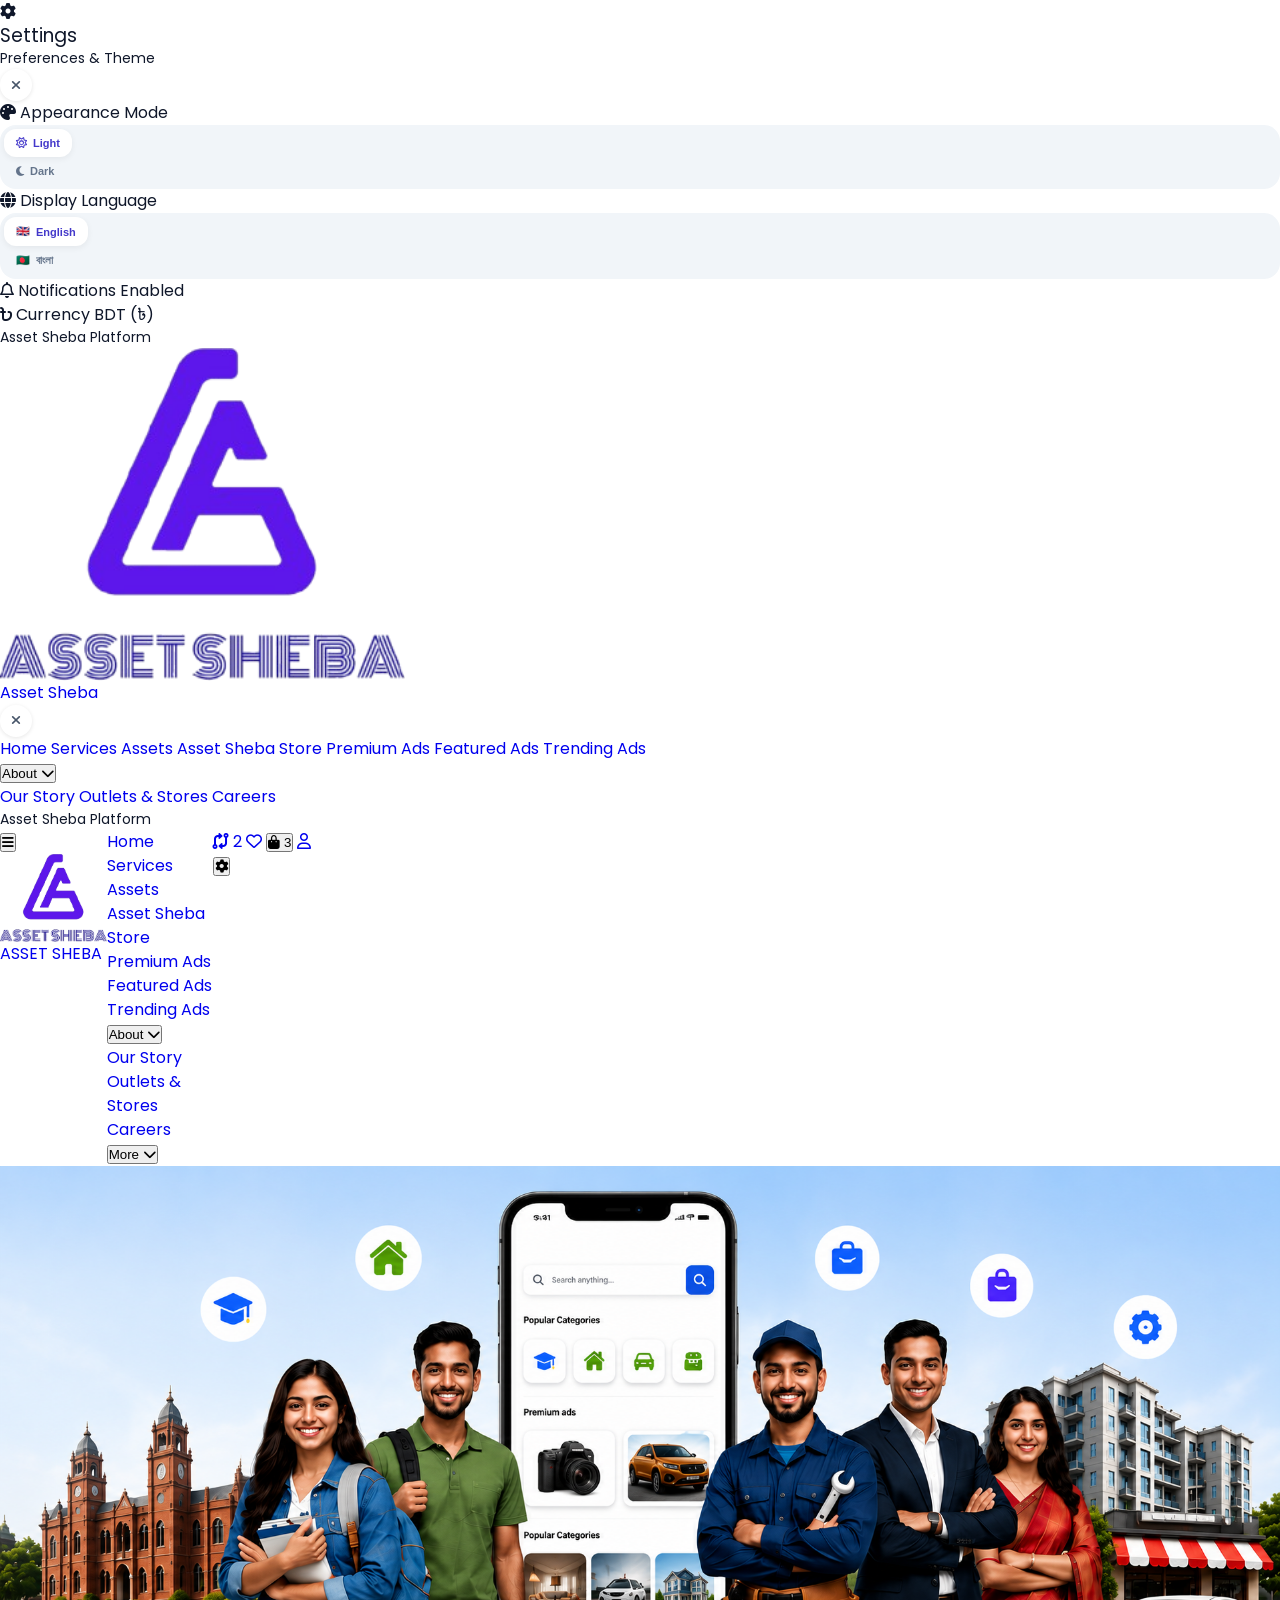
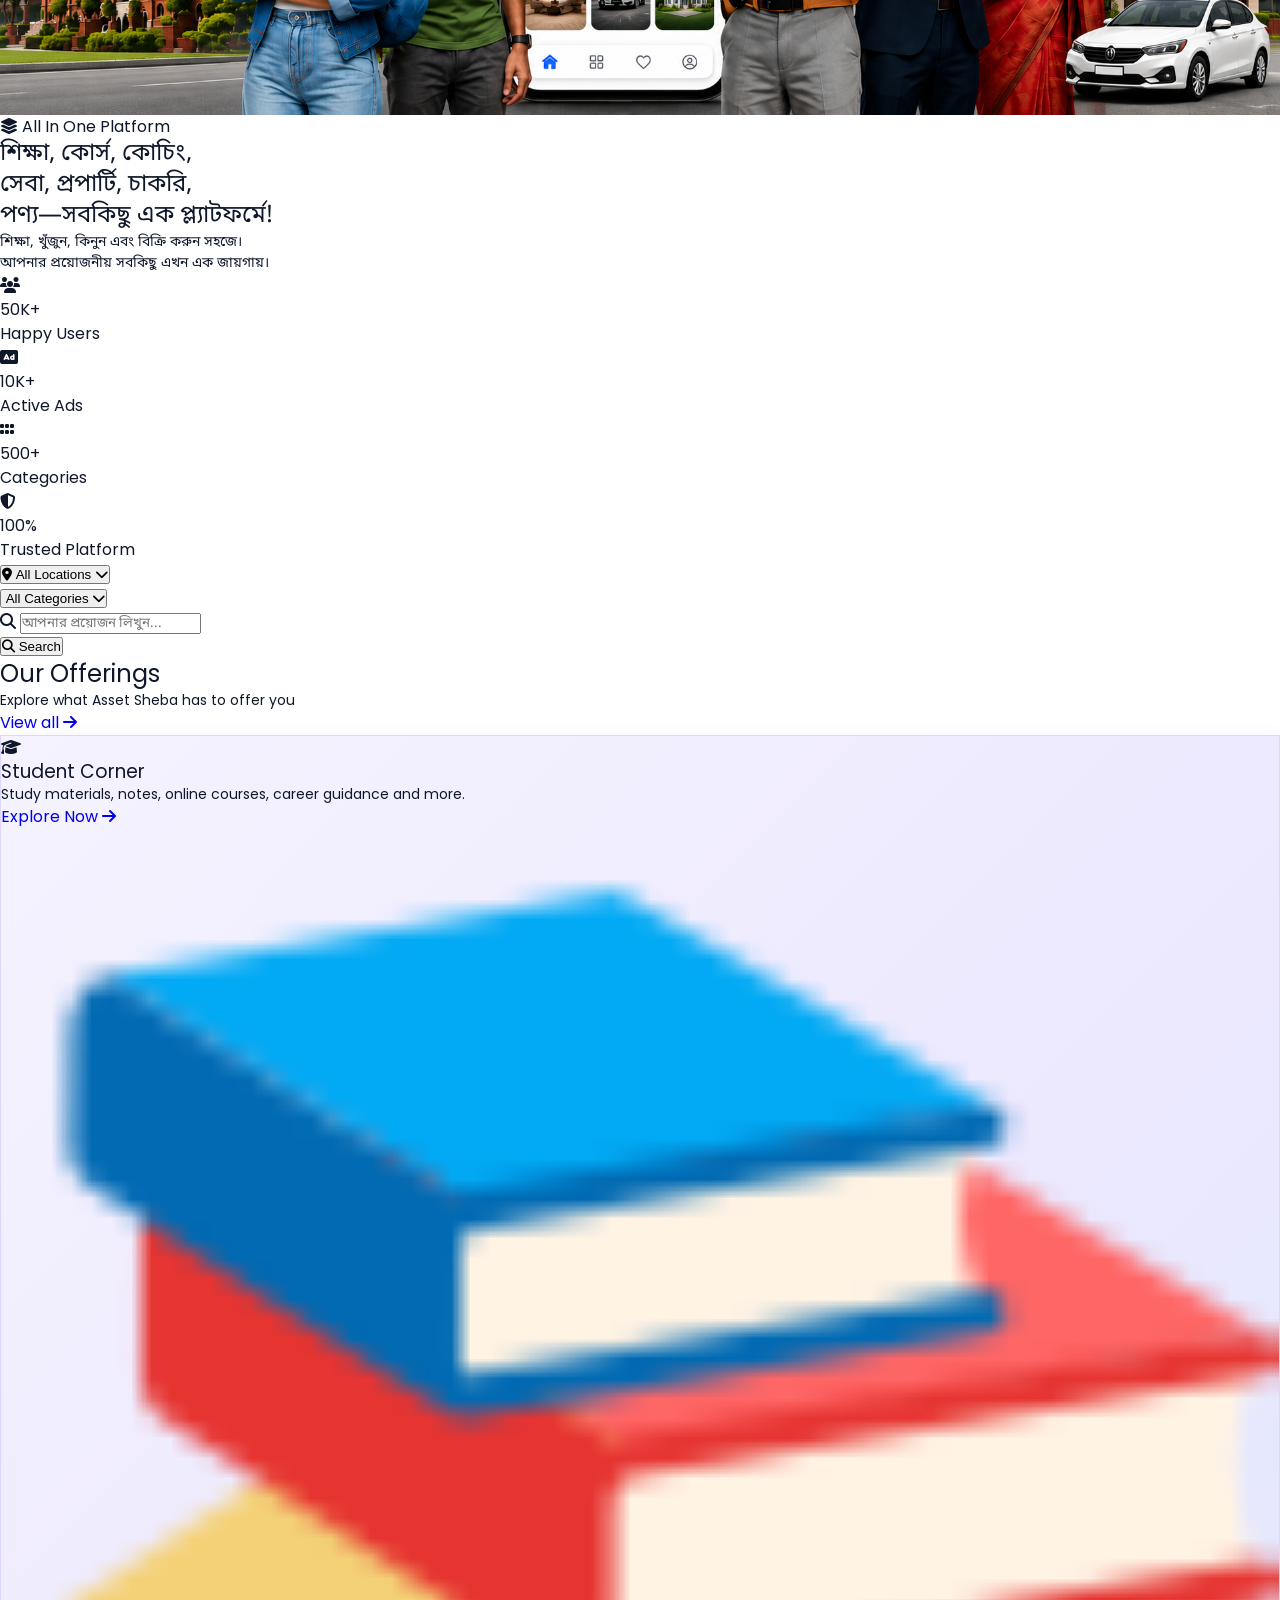
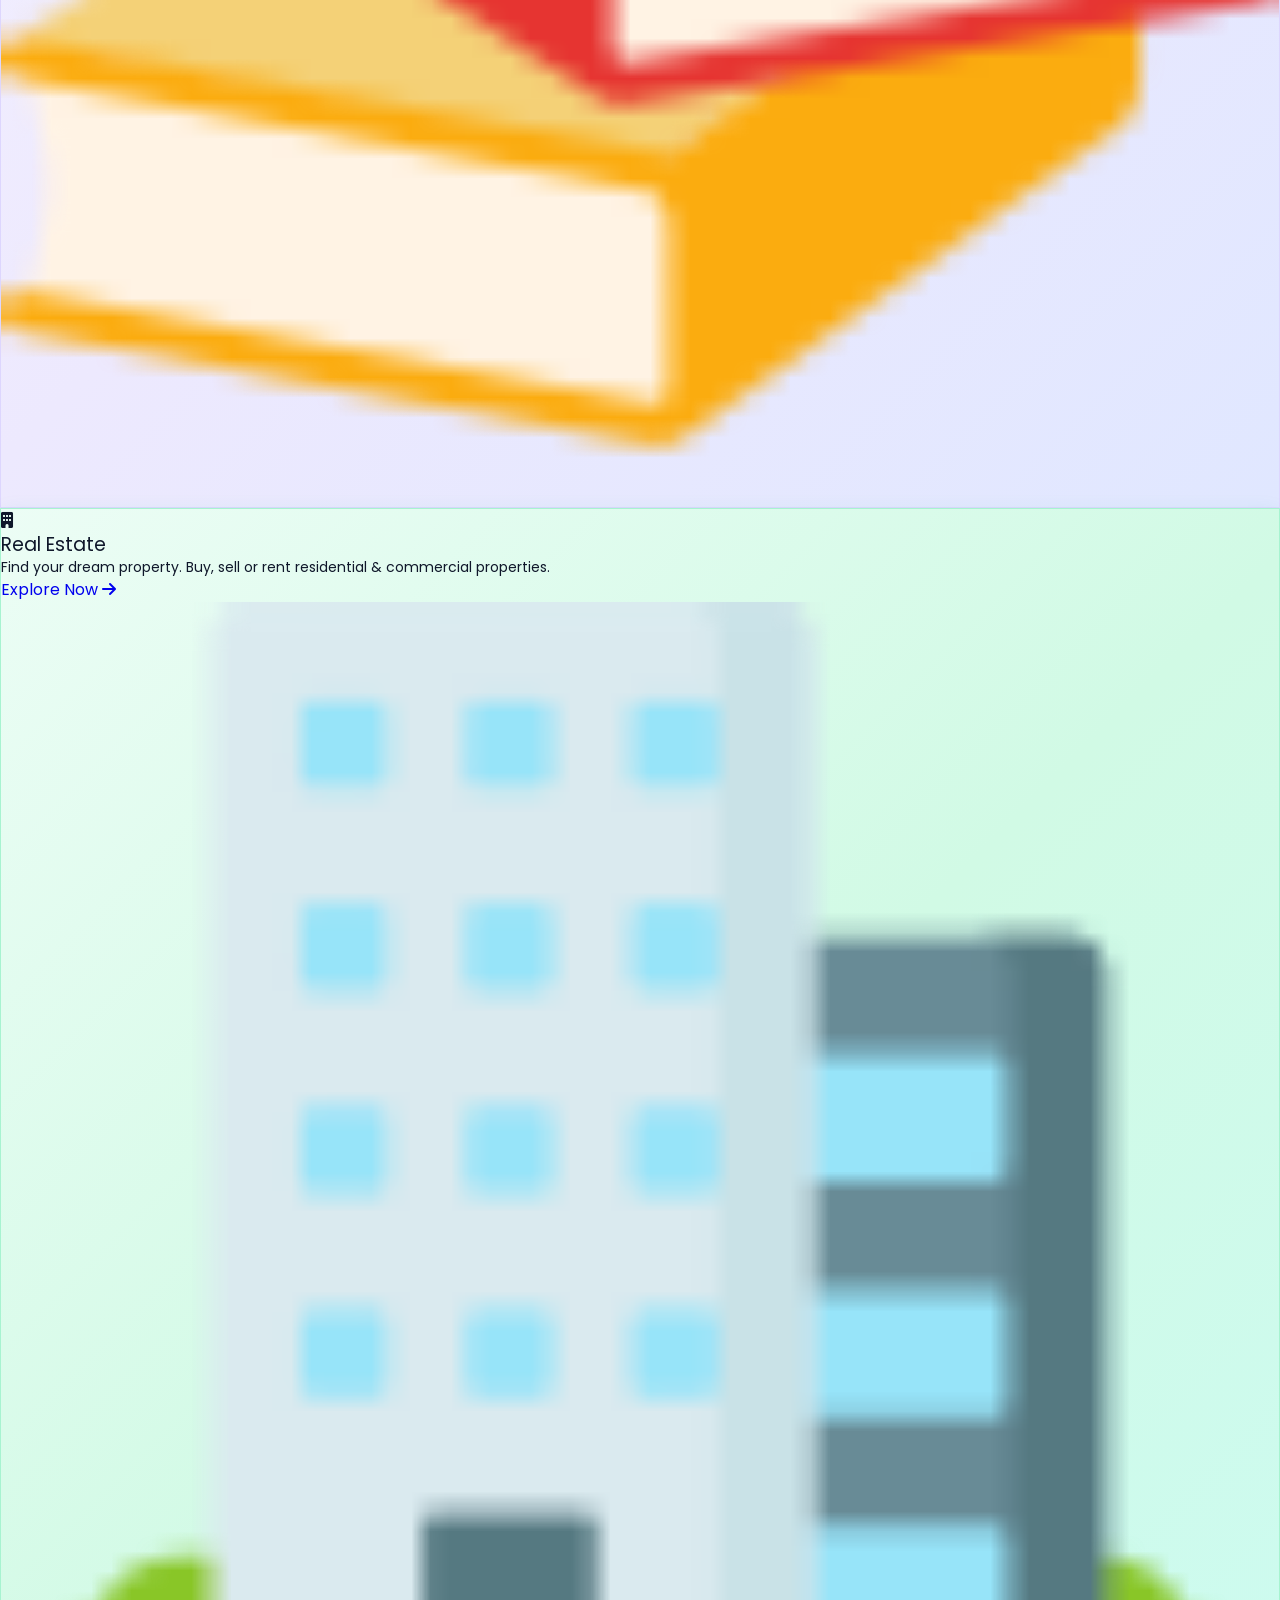
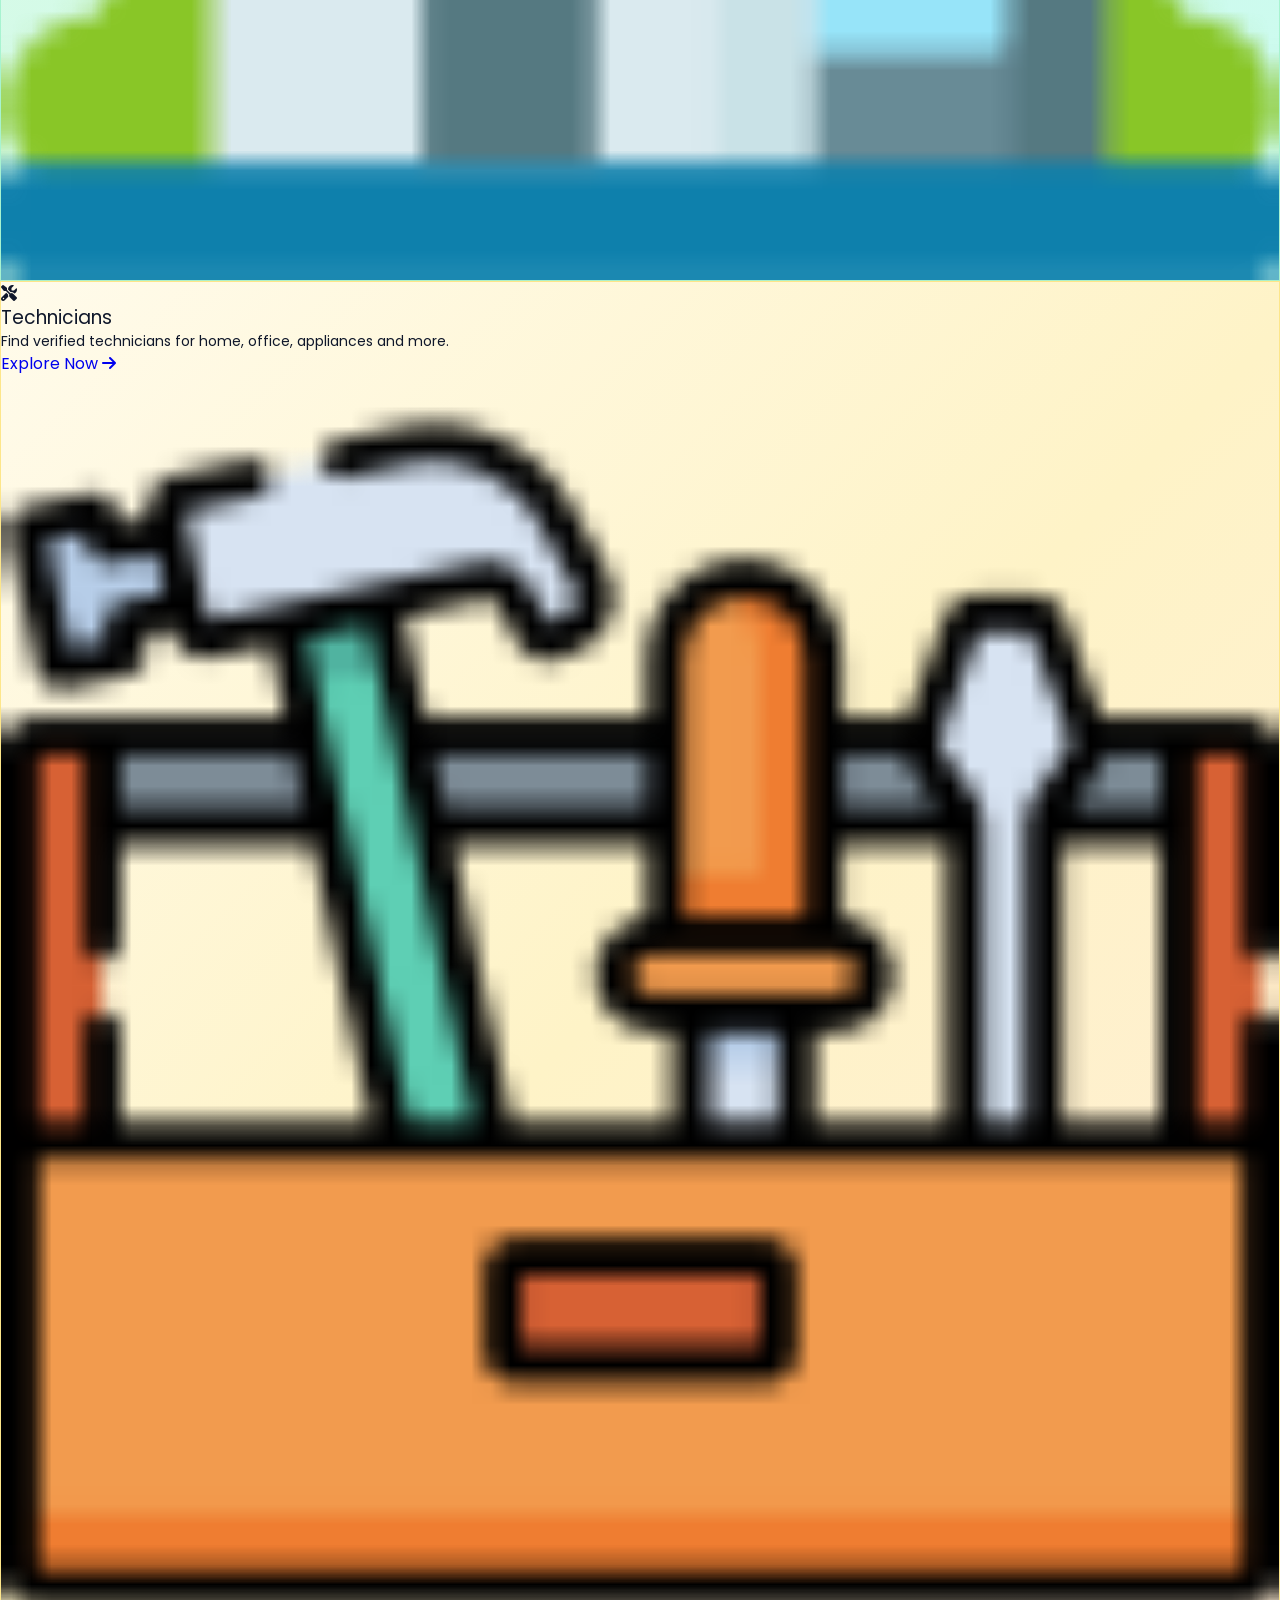
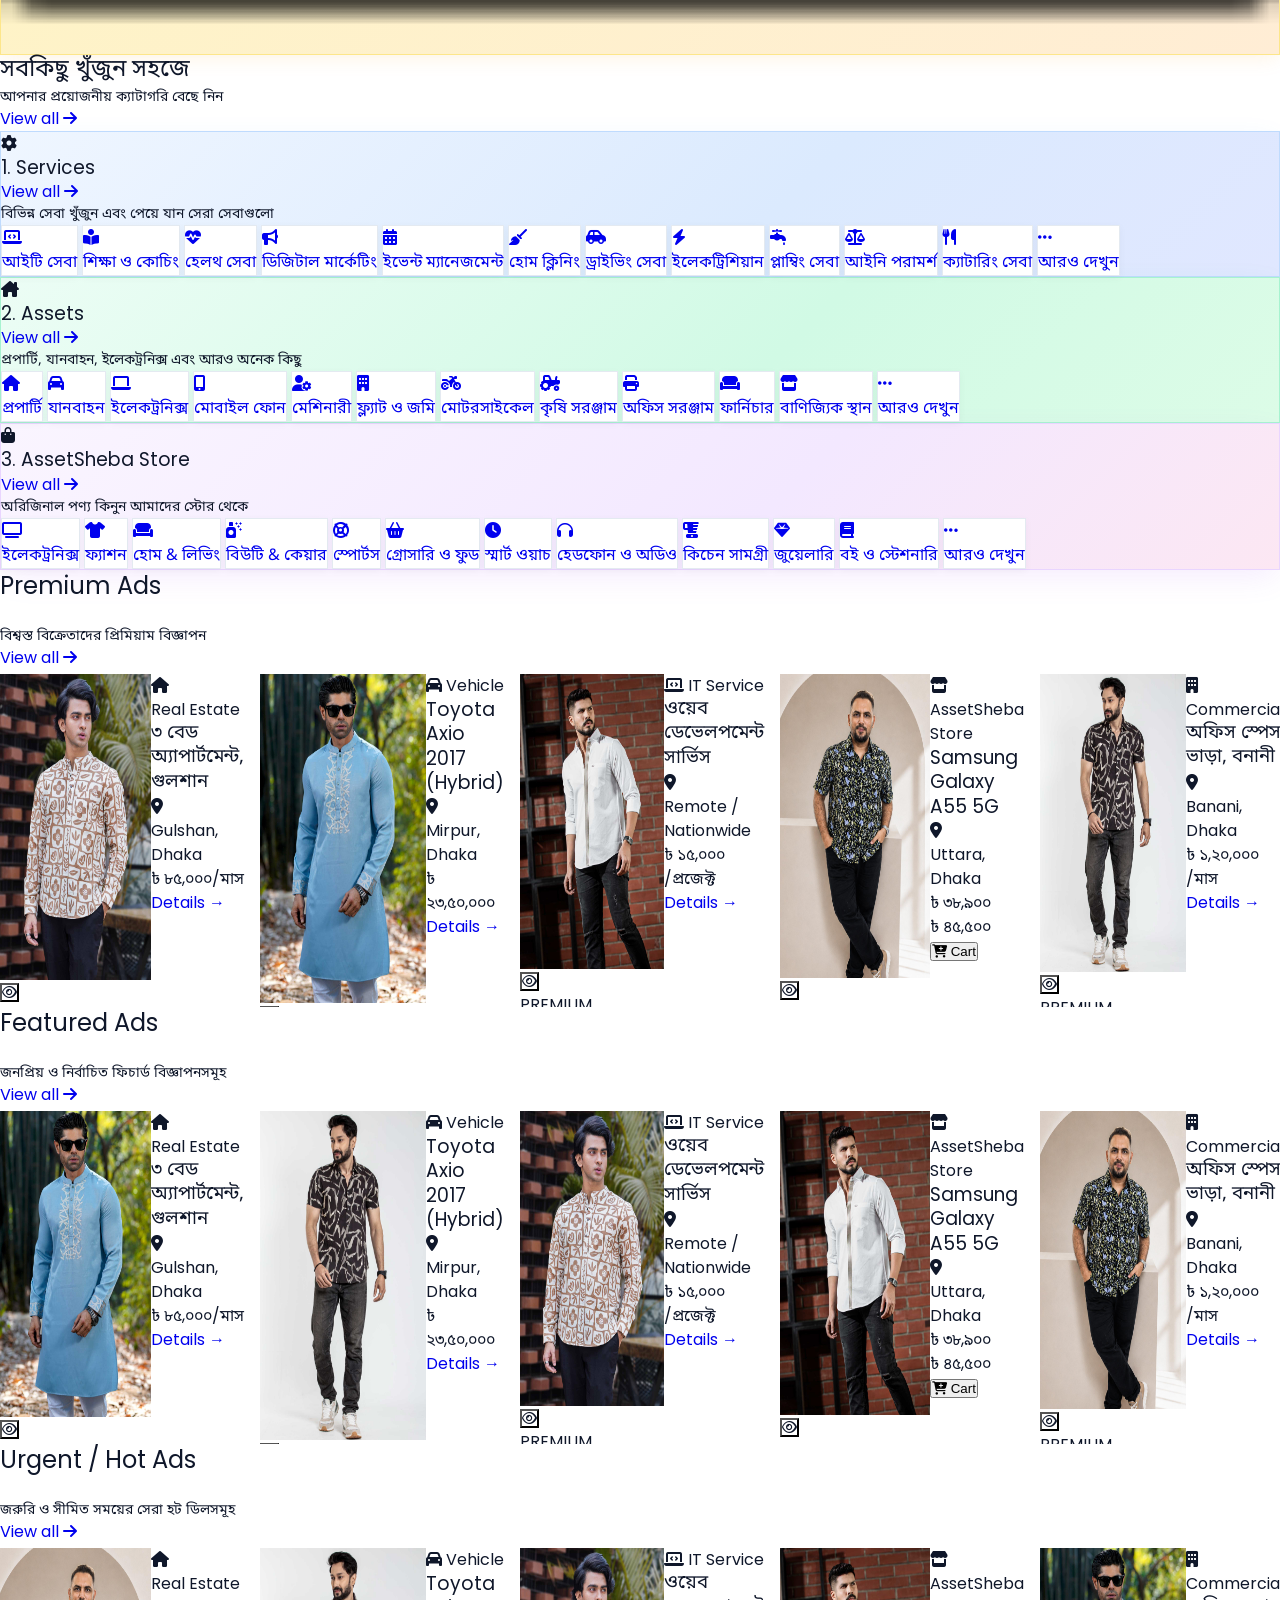
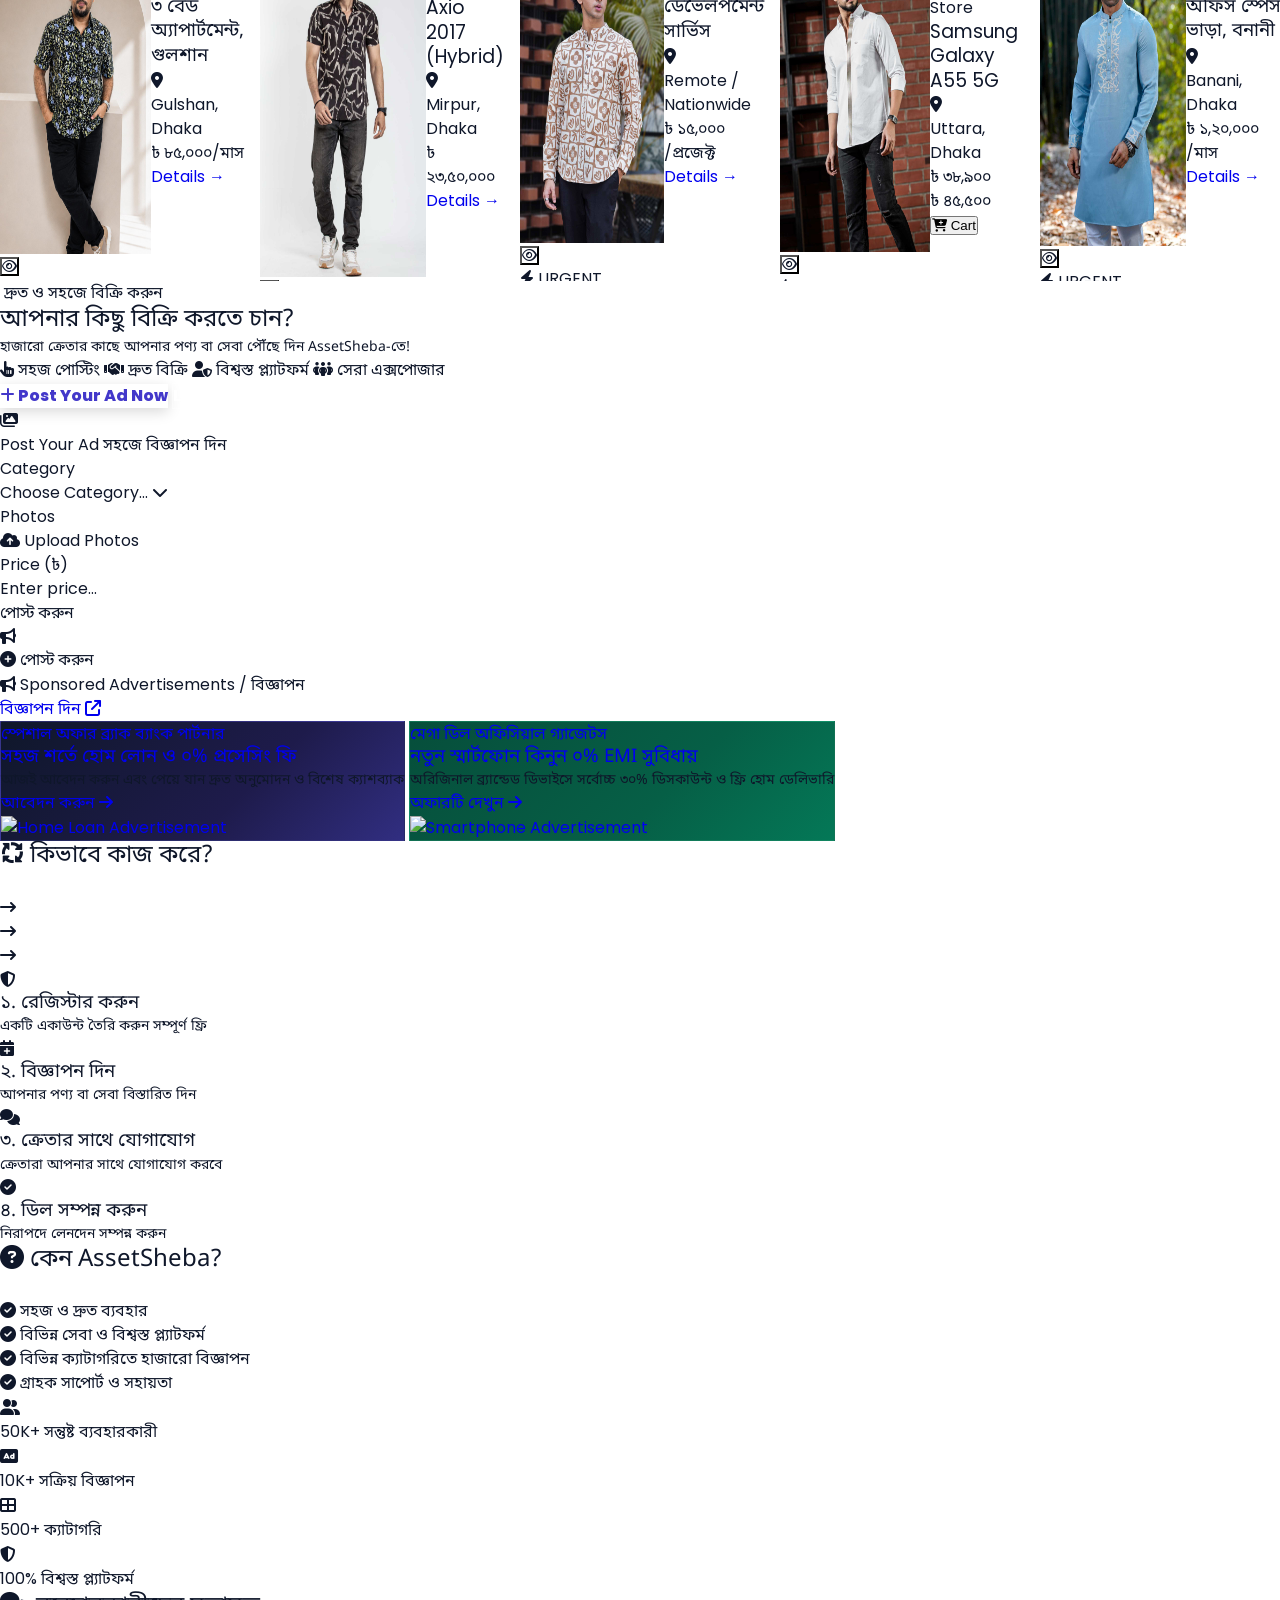
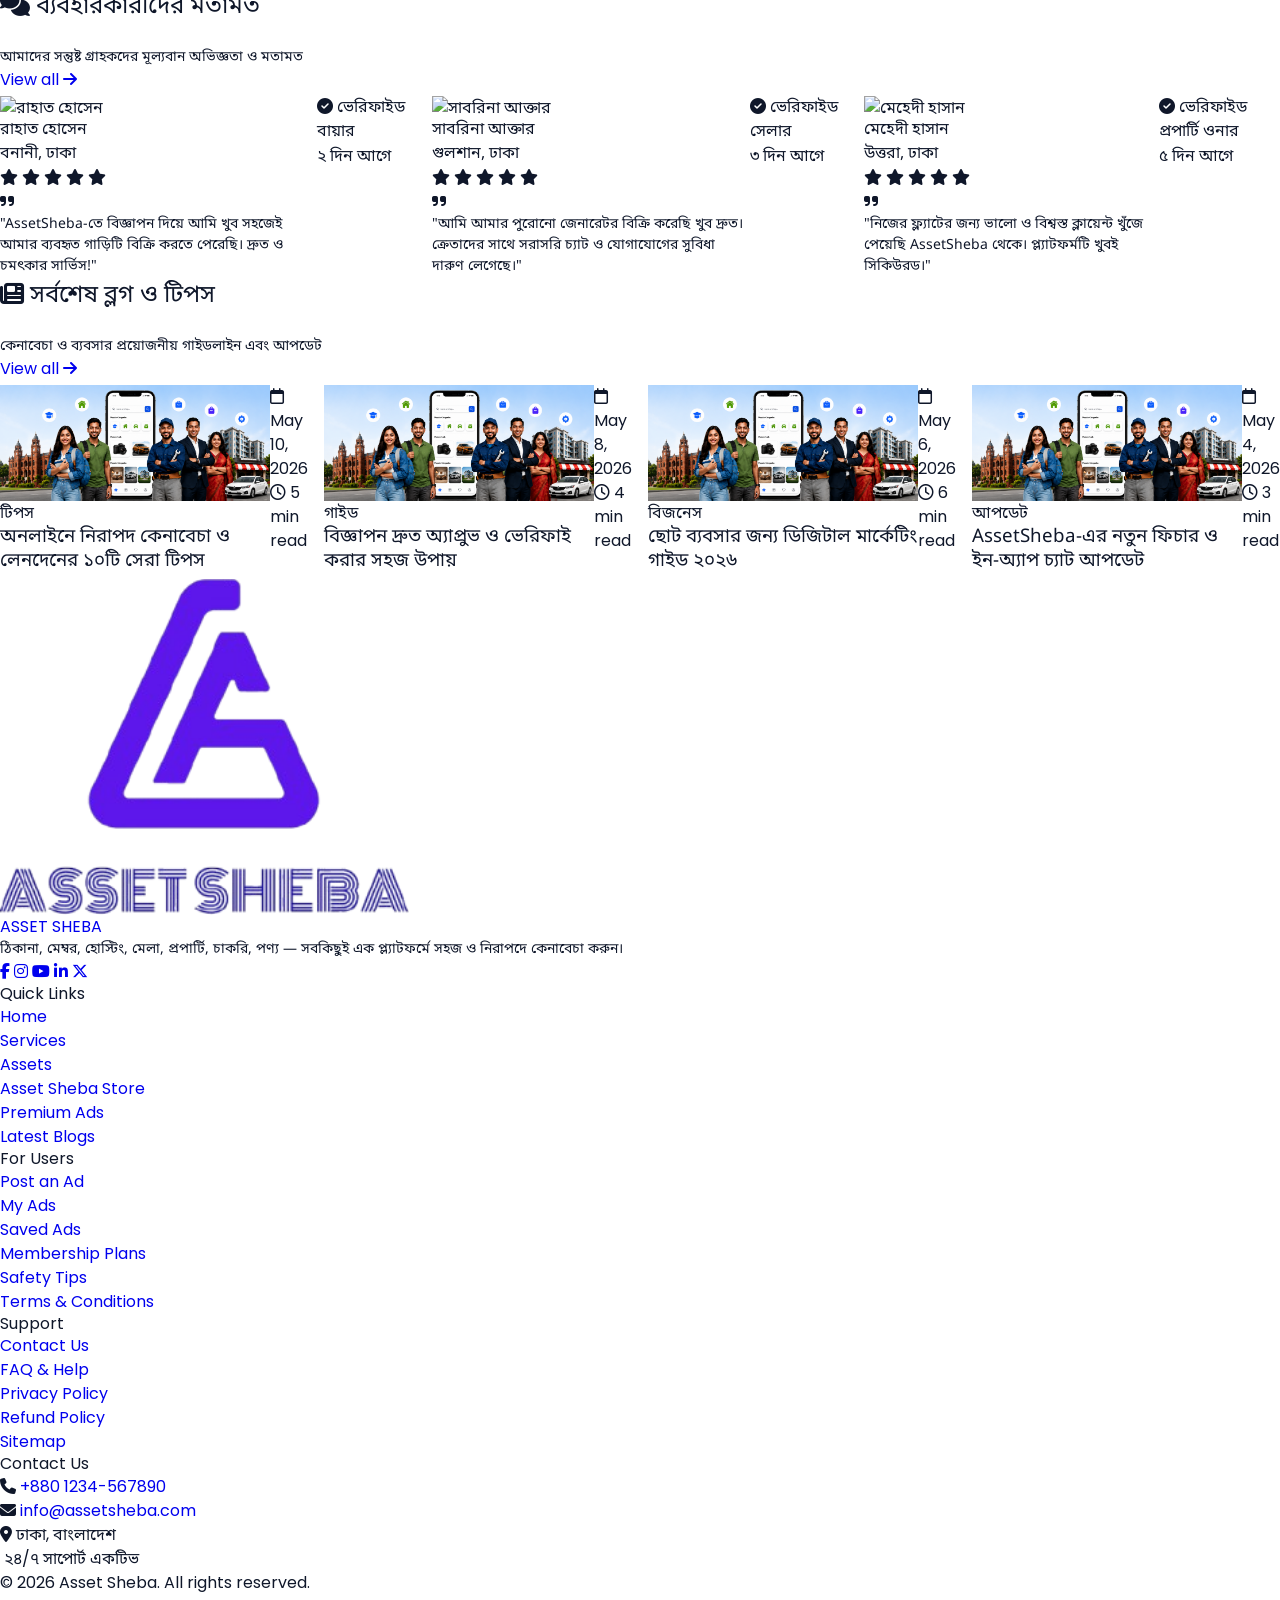
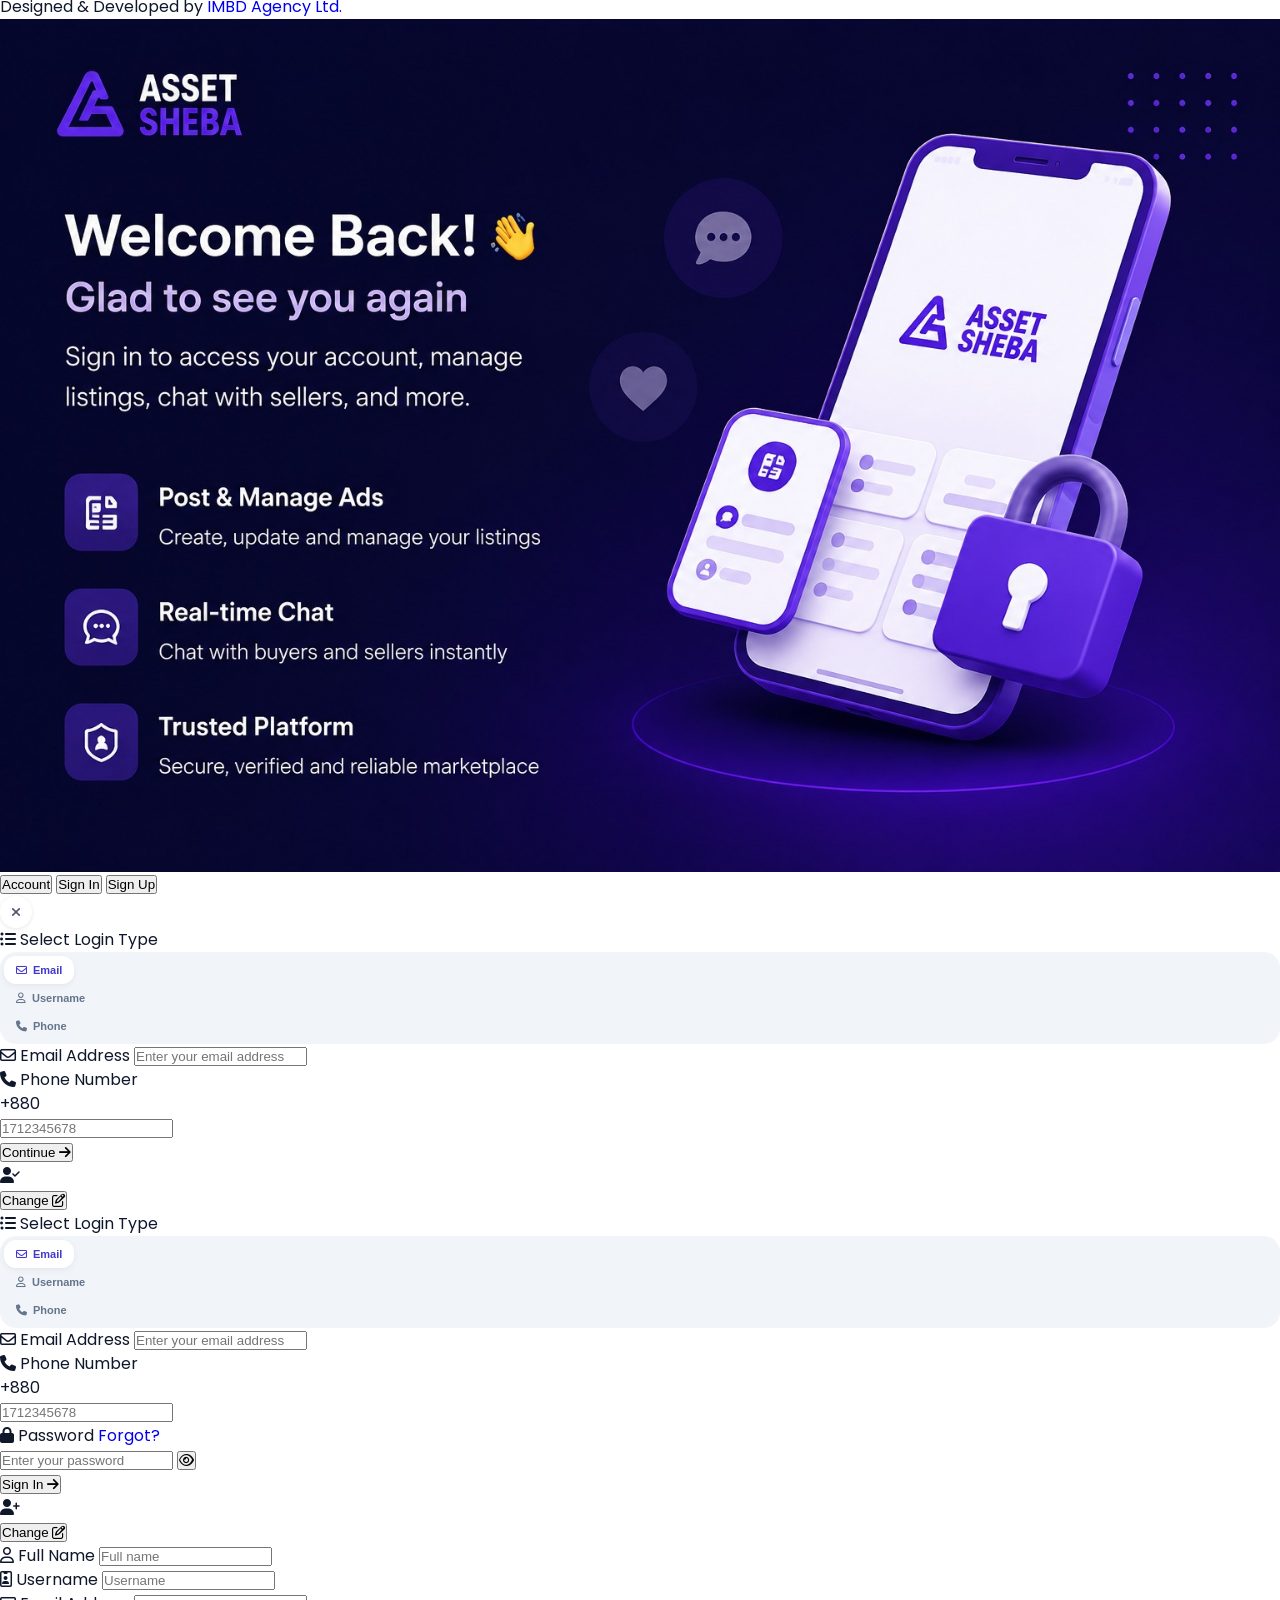
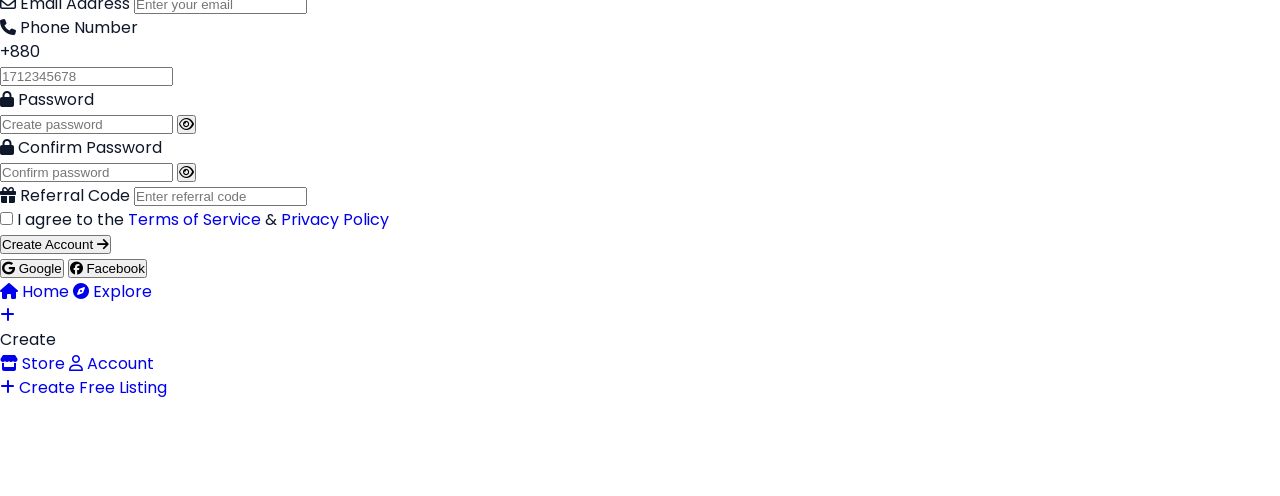
==== index.html @ ab2ad73c "product card updat6ewd" ====
<!DOCTYPE html>
<html lang="en">

<head>
  <meta charset="UTF-8">
  <meta name="viewport" content="width=device-width, initial-scale=1.0">
  <meta name="referrer" content="no-referrer-when-downgrade">
  <title>Asset Sheba</title>

  <!-- Fonts -->
  <link rel="preconnect" href="https://fonts.googleapis.com">
  <link rel="preconnect" href="https://fonts.gstatic.com" crossorigin>
  <link href="https://fonts.googleapis.com/css2?family=Poppins:wght@300;400;500;600;700&display=swap" rel="stylesheet">

  <!-- Tailwind CSS CDN -->
  <script src="https://cdn.tailwindcss.com"></script>
  <script>
    tailwind.config = {
      darkMode: 'class',
      theme: {
        extend: {
          colors: {
            // Theme Palette
            theme: {
              primary: "rgb(var(--ColorThemePrimaryRGB))",
              secondary: "rgb(var(--ColorThemeSecondaryRGB))",
            },

            // Light Palette
            light: {
              primary: "rgb(var(--ColorLightPrimaryRGB))",
              secondary: "rgb(var(--ColorLightSecondaryRGB))",
            },

            // Dark Palette Group
            dark: {
              primary: "rgb(var(--ColorDarkPrimaryRGB))",
              secondary: "rgb(var(--ColorDarkSecondaryRGB))",
            },
          },
          fontFamily: {
            sans: ["var(--FontPrimary)", "sans-serif"],
            accent: ["'Great Vibes'", "cursive"],
          },
          fontSize: {
            "ultra-small": "var(--FontSizeUltraSmall)",
            "extra-small": "var(--FontSizeExtraSmall)",
            "small": "var(--FontSizeSmall)",
            "normal": "var(--FontSizeNormal)",
            "large": "var(--FontSizeLarge)",
            "extra-large": "var(--FontSizeExtraLarge)",
            "ultra-large": "var(--FontSizeUltraLarge)",
          },
          boxShadow: {
            card: "var(--BoxShadow)",
            "card-hover": "var(--BoxShadowHover)",
          },
          animation: {
            'infinite-dash': 'infinite-dash 1.5s ease-in-out infinite',
          },
          keyframes: {
            'infinite-dash': {
              '0%': { transform: 'translateX(-100%)' },
              '50%': { transform: 'translateX(120%)' },
              '100%': { transform: 'translateX(250%)' }
            }
          },
          screens: {
            "xs": "480px",
            "sm": "576px",
            "md": "768px",
            "lg": "992px",
            "xl": "1200px",
            "2xl": "1600px",
          },
        },
        container: {
          center: true,
          padding: "0.75rem",
          screens: {
            "xs": "480px",
            "sm": "576px",
            "md": "768px",
            "lg": "992px",
            "xl": "1200px",
            "2xl": "1600px",
          },
        }
      }
    }
  </script>

  <!-- Theme Anti-Flash Initializer Script -->
  <script id="sheba-theme-initializer">
      (function () {
        try {
          const savedTheme = localStorage.getItem('sheba_theme');
          if (savedTheme === 'dark' || (!savedTheme && window.matchMedia && window.matchMedia('(prefers-color-scheme: dark)').matches)) {
            document.documentElement.classList.add('dark');
          } else {
            document.documentElement.classList.remove('dark');
          }
        } catch (e) { }
      })();
  </script>

  <!-- Lucide Icons -->
  <script src="https://unpkg.com/lucide@latest"></script>

  <!-- Slick Slider CSS (Local Workspace Paths) -->
  <link rel="stylesheet" href="Plugins-Framework/slick-slider/slick.css">
  <link rel="stylesheet" href="Plugins-Framework/slick-slider/slick.customize.css">

  <!-- LightGallery CSS -->
  <link rel="stylesheet"
    href="https://cdnjs.cloudflare.com/ajax/libs/lightgallery/2.7.1/css/lightgallery-bundle.min.css">
  <link rel="stylesheet" href="Plugins-Framework/light-gallery/lightgallery-custom.css">

  <!-- Fonts CSS -->
  <link rel="stylesheet" href="frontend/assets/css/fonts.css">

  <!-- Common CSS (Variables and Basic settings) -->
  <link rel="stylesheet" href="frontend/assets/css/common.css">

  <!-- Tailwind Output (For compiled builds) -->
  <link rel="stylesheet" href="frontend/assets/css/tailwind-built.css">

  <!-- FontAwesome Icons -->
  <link rel="stylesheet" href="https://cdnjs.cloudflare.com/ajax/libs/font-awesome/6.5.1/css/all.min.css">

  <!-- AOS Animation Library -->
  <link rel="stylesheet" href="Plugins-Framework/aos/aos.css">

  <!-- Custom Stylesheet -->
  <link rel="stylesheet" href="frontend/assets/css/style.css">

</head>

<body class="text-ink antialiased">

  <!-- ============ UNIFIED PRELOADER SYSTEM ============ -->
  <script>
    const shebaLoader = {
      _activeLoaders: new Map(),

      /**
       * Show the spinner / page loader
       * @param {string|HTMLElement} target - CSS Selector or DOM Element
       * @param {string} message - Optional message
       */
      show: function (target = 'body', message = '') {
        const parent = typeof target === 'string' ? document.querySelector(target) : target;
        if (!parent) return;

        if (this._activeLoaders.has(parent)) return;

        const isFullscreen = target === 'body';
        if (!isFullscreen) {
          parent.style.setProperty('position', 'relative', 'important');
        }

        const loader = document.createElement('div');

        if (isFullscreen) {
          // Sleek Dash Horizon Page Loader (Tailwind-only)
          loader.id = 'preloader';
          loader.className = 'fixed inset-0 w-screen h-screen z-[99999] flex flex-col items-center justify-center bg-slate-950 transition-all duration-700 ease-out';
          loader.innerHTML = `
            <div class="relative flex flex-col items-center space-y-6">
              <!-- Center Brand Logo Image -->
              <div class="w-20 h-20 flex items-center justify-center relative">
                <img src="frontend/assets/images/logo/logo.png" alt="Asset Sheba Logo" class="w-16 h-16 object-contain">
              </div>
              
              <!-- Smart Infinite Dash Progress Line -->
              <div class="w-32 h-[3px] bg-slate-800 rounded-full overflow-hidden relative">
                <div class="absolute top-0 bottom-0 left-0 bg-theme-primary rounded-full w-14 animate-infinite-dash"></div>
              </div>
              
              <!-- Clean Minimal Typography -->
              <div class="text-center space-y-1">
                <h2 class="text-white text-sm font-semibold tracking-[0.25em] uppercase">Asset Sheba</h2>
                <p class="text-[9px] text-slate-500 tracking-[0.3em] font-medium uppercase">${message || 'All in One Platform'}</p>
              </div>
            </div>
          `;
        } else {
          // Reusable Container Loader (Matching style)
          loader.className = 'absolute inset-0 w-full h-full z-50 flex flex-col items-center justify-center bg-white/95 dark:bg-slate-950/95 transition-all duration-300';
          loader.innerHTML = `
            <div class="relative flex flex-col items-center space-y-3-">
              <!-- Minimal core spinner dot -->
              <div class="w-8 h-8 rounded-lg bg-slate-100 dark:bg-slate-900 border border-slate-200 dark:border-slate-800 flex items-center justify-center">
                <span class="text-theme-primary font-bold text-xs">A</span>
              </div>
              <div class="w-16 h-[2px] bg-slate-200 dark:bg-slate-800 rounded-full overflow-hidden relative">
                <div class="absolute top-0 bottom-0 left-0 bg-theme-primary rounded-full w-8 animate-infinite-dash"></div>
              </div>
              ${message ? `<p class="text-[9px] font-semibold text-slate-500 tracking-wider uppercase">${message}</p>` : ''}
            </div>
          `;
        }

        parent.appendChild(loader);
        this._activeLoaders.set(parent, loader);
      },

      /**
       * Hide the loader
       * @param {string|HTMLElement} target - CSS Selector or DOM Element
       */
      hide: function (target = 'body') {
        const parent = typeof target === 'string' ? document.querySelector(target) : target;
        if (!parent) return;

        const loader = this._activeLoaders.get(parent);
        if (loader) {
          loader.classList.add('loaded'); // support premium fade transitions
          loader.style.opacity = '0';
          setTimeout(() => {
            loader.remove();
            this._activeLoaders.delete(parent);
          }, 800);
        }
      }
    };
  </script>

  <!-- ============ COMMON OFFCANVAS BACKDROP API ============ -->
  <script>
    const shebaBackdrop = {
      _element: null,
      _activeOffcanvases: new Set(),

      init: function () {
        if (!this._element) {
          this._element = $('#common-offcanvas-backdrop');
        }
      },

      show: function (offcanvasSelector, closeCallback) {
        this.init();
        this._activeOffcanvases.add(offcanvasSelector);

        const canvas = $(offcanvasSelector);
        const canvasIndex = canvas.data('canvas-index') || 999;
        const backdropIndex = canvas.data('backdrop-index') || 990;

        // Set backdrop z-index and show it
        this._element.css('z-index', backdropIndex);
        this._element.removeClass('hidden').addClass('block');
        setTimeout(() => this._element.addClass('opacity-100'), 50);
        $('body').css('overflow', 'hidden');

        // Set offcanvas z-index
        canvas.css('z-index', canvasIndex);

        // Bind click trigger once
        this._element.off('click').on('click', (e) => {
          e.stopPropagation();
          if (typeof closeCallback === 'function') {
            closeCallback();
          }
        });
      },

      hide: function (offcanvasSelector) {
        this.init();
        this._activeOffcanvases.delete(offcanvasSelector);

        const canvas = $(offcanvasSelector);

        // Reset offcanvas z-index
        canvas.css('z-index', '');

        // Only fade/hide backdrop if no other active offcanvas needs it
        if (this._activeOffcanvases.size === 0) {
          this._element.removeClass('opacity-100');
          setTimeout(() => {
            if (this._activeOffcanvases.size === 0) {
              this._element.removeClass('block').addClass('hidden');
              $('body').css('overflow', '');
            }
          }, 300);
        }
      }
    };
  </script>

  <script>
    // Initialize fullscreen premium preloader immediately
    shebaLoader.show('body');

    // Auto-hide on load complete
    window.addEventListener('load', () => {
      setTimeout(() => shebaLoader.hide('body'), 350);
    });

    // Fallback maximum load time limit
    setTimeout(() => shebaLoader.hide('body'), 3000);

    /*
      ==========================================================================
      HOW TO USE shebaLoader (USE CASE EXAMPLES)
      ==========================================================================

      1. Inside Modal or Offcanvas (Using class or ID):
         --------------------------------------------------
         // Show loader
         shebaLoader.show('#my-modal', 'Loading data...');
         
         // Hide loader inside AJAX callback
         shebaLoader.hide('#my-modal');

      2. On Forms or Specific Containers:
         --------------------------------------------------
         // Show loader on form submission
         shebaLoader.show('form.checkout-form', 'Processing payment...');
         
         // Hide loader on success/error response
         shebaLoader.hide('form.checkout-form');
         
      3. Dynamic DOM Element object reference:
         --------------------------------------------------
         const element = document.querySelector('.some-card-element');
         shebaLoader.show(element);
         shebaLoader.hide(element);
    */
  </script>
  <!-- ============ PRELOADER END ============ -->

  <!-- ============ COMMON OFFCANVAS BACKDROP (Shared for all offcanvas panels) ============ -->
  <div id="common-offcanvas-backdrop"
    class="fixed inset-0 bg-[#0f172a]/60 backdrop-blur-[2px] z-[990] hidden transition-opacity duration-300 opacity-0 pointer-events-auto">
  </div>

  <!-- ============ SETTINGS OFFCANVAS (Theme & Language & Preferences) ============ -->
  <div id="settings-offcanvas" data-canvas-index="999" data-backdrop-index="990"
    class="fixed top-0 right-0 h-full w-[310px] sm:w-[350px] z-[999] bg-white shadow-2xl flex flex-col transform translate-x-full transition-transform duration-300 invisible">

    <!-- Drawer Header (Matches standard 72px offcanvas header height) -->
    <div class="flex items-center justify-between px-4 h-[72px] border-b border-slate-100/80 shrink-0 bg-white">
      <div class="flex items-center gap-2.5">
        <div class="w-9 h-9 rounded-xl bg-theme-primary/10 text-theme-primary flex items-center justify-center">
          <i class="fa-solid fa-gear text-sm"></i>
        </div>
        <div>
          <h3 class="text-sm font-bold text-slate-900 leading-tight">Settings</h3>
          <p class="text-[11px] text-slate-400">Preferences & Theme</p>
        </div>
      </div>
      <button id="settings-close-btn"
        class="w-8 h-8 rounded-full bg-slate-100 hover:bg-theme-primary hover:text-white text-slate-600 flex items-center justify-center transition-all cursor-pointer border-none"
        aria-label="Close settings">
        <i class="fa-solid fa-xmark text-sm"></i>
      </button>
    </div>

    <!-- Drawer Body -->
    <div class="flex-1 overflow-y-auto p-5 space-y-6 scrollbar-thin">

      <!-- Section 1: Appearance / Theme Switcher -->
      <div>
        <label
          class="block text-[11px] font-bold text-slate-500 uppercase tracking-wider mb-2.5 flex items-center gap-1.5">
          <i class="fa-solid fa-palette text-theme-primary text-xs"></i> Appearance Mode
        </label>
        <div class="grid grid-cols-2 gap-2 settings-toggle-track" id="theme-mode-toggle-group">
          <button type="button" data-theme="light" id="theme-btn-light"
            class="theme-toggle-btn settings-pill-btn is-active">
            <i class="fa-regular fa-sun text-amber-500 text-sm"></i> Light
          </button>
          <button type="button" data-theme="dark" id="theme-btn-dark" class="theme-toggle-btn settings-pill-btn">
            <i class="fa-solid fa-moon text-indigo-400 text-sm"></i> Dark
          </button>
        </div>
      </div>

      <!-- Section 2: Language Switcher -->
      <div>
        <label
          class="block text-[11px] font-bold text-slate-500 uppercase tracking-wider mb-2.5 flex items-center gap-1.5">
          <i class="fa-solid fa-globe text-theme-primary text-xs"></i> Display Language
        </label>
        <div class="grid grid-cols-2 gap-2 settings-toggle-track" id="lang-toggle-group">
          <button type="button" data-lang="EN" id="lang-btn-en" class="lang-select-btn settings-pill-btn is-active">
            <span class="text-xs">🇬🇧</span> English
          </button>
          <button type="button" data-lang="BN" id="lang-btn-bn" class="lang-select-btn settings-pill-btn">
            <span class="text-xs">🇧🇩</span> বাংলা
          </button>
        </div>
      </div>

      <!-- Section 3: Quick Info / Preferences (Styled cleanly to match theme) -->
      <div class="p-3.5 bg-slate-50 settings-info-card rounded-2xl space-y-3">
        <div class="flex items-center justify-between text-xs text-slate-600">
          <span class="flex items-center gap-2">
            <i class="fa-regular fa-bell text-theme-primary text-xs"></i> Notifications
          </span>
          <span
            class="text-[11px] font-bold px-2.5 py-0.5 rounded-full bg-theme-primary/10 text-theme-primary">Enabled</span>
        </div>
        <div class="flex items-center justify-between text-xs text-slate-600">
          <span class="flex items-center gap-2">
            <i class="fa-solid fa-bangladeshi-taka-sign text-theme-primary text-xs"></i> Currency
          </span>
          <span class="text-[11px] font-bold px-2.5 py-0.5 rounded-full bg-theme-primary/10 text-theme-primary">BDT
            (৳)</span>
        </div>
      </div>

    </div>

    <!-- Drawer Footer -->
    <div class="p-4 border-t border-slate-100 bg-slate-50 text-center shrink-0">
      <p class="text-[11px] text-slate-400">Asset Sheba Platform</p>
    </div>
  </div>

  <!-- ============ MOBILE NAV OFFCANVAS (Drawer on mobile) ============ -->
  <div id="nav-offcanvas" data-canvas-index="999" data-backdrop-index="990"
    class="fixed top-0 left-0 h-full w-[310px] sm:w-[350px] z-[999] bg-white shadow-2xl flex flex-col transform -translate-x-full transition-transform duration-300 invisible lg:hidden">

    <!-- Drawer Header -->
    <div
      class="nav-drawer-header flex items-center justify-between px-4 h-[72px] border-b border-slate-100/80 shrink-0 bg-white">
      <a href="index.html" class="flex items-center gap-2">
        <img src="frontend/assets/images/logo/logo.png" alt="Asset Sheba" class="h-8 w-auto object-contain">
        <span class="text-sm font-black tracking-wide text-gray-900 uppercase">Asset Sheba</span>
      </a>
      <button id="nav-close-btn"
        class="w-8 h-8 rounded-full bg-slate-100 hover:bg-theme-primary hover:text-white text-slate-600 flex items-center justify-center transition-all cursor-pointer border-none"
        aria-label="Close navigation">
        <i class="fa-solid fa-xmark text-sm"></i>
      </button>
    </div>

    <!-- Drawer Body -->
    <nav class="nav-drawer-body flex-1 overflow-y-auto p-5 space-y-1" aria-label="Mobile Navigation">
      <a href="index.html"
        class="nav-link-item flex items-center gap-2 px-3 py-2.5 rounded-xl text-sm font-semibold text-slate-700 hover:text-theme-primary hover:bg-slate-50 transition-all">Home</a>
      <a href="products.html"
        class="nav-link-item flex items-center gap-2 px-3 py-2.5 rounded-xl text-sm font-semibold text-slate-700 hover:text-theme-primary hover:bg-slate-50 transition-all">Services</a>
      <a href="products.html?deal=Sale"
        class="nav-link-item flex items-center gap-2 px-3 py-2.5 rounded-xl text-sm font-semibold text-slate-700 hover:text-theme-primary hover:bg-slate-50 transition-all">Assets</a>
      <a href="products.html?deal=New"
        class="nav-link-item flex items-center gap-2 px-3 py-2.5 rounded-xl text-sm font-semibold text-slate-700 hover:text-theme-primary hover:bg-slate-50 transition-all">Asset
        Sheba Store</a>
      <a href="products.html?deal=New"
        class="nav-link-item flex items-center gap-2 px-3 py-2.5 rounded-xl text-sm font-semibold text-slate-700 hover:text-theme-primary hover:bg-slate-50 transition-all">Premium
        Ads</a>
      <a href="products.html?deal=New"
        class="nav-link-item flex items-center gap-2 px-3 py-2.5 rounded-xl text-sm font-semibold text-slate-700 hover:text-theme-primary hover:bg-slate-50 transition-all">Featured
        Ads</a>
      <a href="products.html?deal=New"
        class="nav-link-item flex items-center gap-2 px-3 py-2.5 rounded-xl text-sm font-semibold text-slate-700 hover:text-theme-primary hover:bg-slate-50 transition-all">Trending
        Ads</a>

      <!-- About Submenu for Mobile -->
      <div class="nav-item-dropdown">
        <button type="button" id="mobile-about-dropdown-btn"
          class="nav-link-item w-full flex items-center justify-between px-3 py-2.5 rounded-xl text-sm font-semibold text-slate-700 hover:text-theme-primary hover:bg-slate-50 transition-all cursor-pointer border-none bg-transparent">
          <span>About</span>
          <i class="fa-solid fa-chevron-down text-[10px] transition-transform duration-200"
            id="mobile-about-chevron"></i>
        </button>
        <div id="mobile-about-dropdown-panel" class="hidden pl-4 space-y-1 pt-1">
          <a href="#"
            class="block px-3 py-2 text-xs text-slate-600 hover:text-theme-primary hover:bg-slate-50 rounded-lg transition-all font-medium">Our
            Story</a>
          <a href="#"
            class="block px-3 py-2 text-xs text-slate-600 hover:text-theme-primary hover:bg-slate-50 rounded-lg transition-all font-medium">Outlets
            & Stores</a>
          <a href="#"
            class="block px-3 py-2 text-xs text-slate-600 hover:text-theme-primary hover:bg-slate-50 rounded-lg transition-all font-medium">Careers</a>
        </div>
      </div>
    </nav>

    <!-- Drawer Footer -->
    <div class="p-4 border-t border-slate-100 bg-slate-50 text-center shrink-0">
      <p class="text-[11px] text-slate-400">Asset Sheba Platform</p>
    </div>
  </div>



  <div class="body">

    <header id="main-header" class="sticky top-0 z-[40] bg-transparent transition-all duration-300">
      <!-- Single Floating Rounded Header Card -->
      <div id="header-card"
        class="w-full bg-white py-3.5 border-b border-slate-100/80 shadow-[0_2px_15px_rgba(0,0,0,0.01)] transition-all duration-300 relative z-[9]">

        <div class="container relative z-[9]">

          <!-- Top Row: Logo + Nav + Utility Icons (Grid matching page content) -->
          <div id="header-top-row"
            class="flex lg:grid lg:grid-cols-12 items-stretch justify-between gap-3 sm:gap-4 lg:gap-5 h-11">
            <!-- Left (col-span-3 to align with sidebar filter) -->
            <div class="flex items-center gap-2 shrink-0 lg:col-span-3 h-full lg:justify-start">
              <!-- Mobile Hamburger Toggle Button (Left side next to logo) -->
              <button id="mobile-menu-btn"
                class="lg:hidden w-10 h-10 rounded-full border border-slate-100 flex items-center justify-center text-slate-600 hover:border-theme-primary/30 hover:bg-theme-primary/5 hover:text-theme-primary transition-all duration-300 cursor-pointer"
                aria-label="Toggle Navigation Menu">
                <i class="fa-solid fa-bars text-sm"></i>
              </button>

              <!-- Logo -->
              <a href="index.html" class="flex items-center gap-2.5 shrink-0 hover:opacity-90 transition-opacity">
                <img src="frontend/assets/images/logo/logo.png" alt="Asset Sheba" class="h-9 w-auto object-contain">
                <div class="flex flex-col logo-text max-[576px]:hidden">
                  <span class="text-base font-black tracking-[0.05em] text-slate-800 leading-tight uppercase">ASSET
                    SHEBA</span>
                </div>
              </a>
            </div>

            <!-- Center/Nav Placeholder (Desktop only) -->
            <div id="desktop-nav-placeholder"
              class="hidden lg:col-span-6 lg:flex lg:items-center lg:justify-center lg:h-full lg:overflow-visible">
              <nav id="desktop-nav-container" class="flex items-center justify-center gap-6 h-full"
                aria-label="Desktop Navigation">

                <a href="index.html"
                  class="nav-link-item flex items-center gap-2 px-3 py-2 rounded-xl text-sm font-semibold text-slate-700 hover:text-theme-primary transition-all duration-300 whitespace-nowrap">Home</a>
                <a href="products.html"
                  class="nav-link-item flex items-center gap-2 px-3 py-2 rounded-xl text-sm font-semibold text-slate-700 hover:text-theme-primary transition-all duration-300 whitespace-nowrap">Services</a>
                <a href="products.html?deal=Sale"
                  class="nav-link-item flex items-center gap-2 px-3 py-2 rounded-xl text-sm font-semibold text-slate-700 hover:text-theme-primary transition-all duration-300 whitespace-nowrap">Assets</a>
                <a href="products.html?deal=New"
                  class="nav-link-item flex items-center gap-2 px-3 py-2 rounded-xl text-sm font-semibold text-slate-700 hover:text-theme-primary transition-all duration-300 whitespace-nowrap">Asset
                  Sheba Store</a>
                <a href="products.html?deal=New"
                  class="nav-link-item flex items-center gap-2 px-3 py-2 rounded-xl text-sm font-semibold text-slate-700 hover:text-theme-primary transition-all duration-300 whitespace-nowrap">Premium
                  Ads</a>
                <a href="products.html?deal=New"
                  class="nav-link-item flex items-center gap-2 px-3 py-2 rounded-xl text-sm font-semibold text-slate-700 hover:text-theme-primary transition-all duration-300 whitespace-nowrap">Featured
                  Ads</a>
                <a href="products.html?deal=New"
                  class="nav-link-item flex items-center gap-2 px-3 py-2 rounded-xl text-sm font-semibold text-slate-700 hover:text-theme-primary transition-all duration-300 whitespace-nowrap">Trending
                  Ads</a>

                <!-- ABOUT US WITH SUBMENU -->
                <div class="nav-item-dropdown relative">
                  <button id="about-dropdown-btn" type="button"
                    class="nav-link-item flex items-center gap-1.5 px-3 py-2 rounded-xl text-sm font-semibold text-slate-700 hover:text-theme-primary transition-all duration-300 whitespace-nowrap cursor-pointer border-none bg-transparent">
                    <span>About</span>
                    <i class="fa-solid fa-chevron-down text-[10px] transition-transform duration-200"
                      id="about-chevron"></i>
                  </button>
                  <div id="about-dropdown-panel"
                    class="hidden absolute left-0 top-full mt-2 w-52 bg-white rounded-2xl shadow-[0_20px_50px_rgba(0,0,0,0.12)] border-none p-2 z-50 nav-dropdown-panel">
                    <a href="#"
                      class="block px-4 py-2.5 text-xs text-slate-600 hover:text-theme-primary hover:bg-slate-50 rounded-xl transition-all duration-200 font-medium">Our
                      Story</a>
                    <a href="#"
                      class="block px-4 py-2.5 text-xs text-slate-600 hover:text-theme-primary hover:bg-slate-50 rounded-xl transition-all duration-200 font-medium">Outlets
                      & Stores</a>
                    <a href="#"
                      class="block px-4 py-2.5 text-xs text-slate-600 hover:text-theme-primary hover:bg-slate-50 rounded-xl transition-all duration-200 font-medium">Careers</a>
                  </div>
                </div>

                <!-- ── More ▾ Overflow Button (desktop only, inserted by JS) ── -->
                <div id="more-nav-btn-wrapper" class="hidden nav-dropdown-wrapper relative">
                  <button id="more-nav-btn" type="button"
                    class="nav-link-item flex items-center gap-1.5 px-3 py-2 rounded-xl text-sm font-semibold text-slate-700 hover:text-theme-primary transition-all whitespace-nowrap cursor-pointer border-none bg-transparent">
                    <span>More</span>
                    <i class="fa-solid fa-chevron-down text-[10px] transition-transform duration-200"
                      id="more-chevron"></i>
                  </button>
                  <!-- More dropdown panel -->
                  <div id="more-nav-panel"
                    class="nav-dropdown-panel hidden absolute right-0 top-full mt-2 bg-white rounded-2xl shadow-[0_20px_50px_rgba(0,0,0,0.15)] border-none p-2 min-w-[180px] z-50">
                  </div>
                </div>

              </nav>
            </div><!-- end #desktop-nav-placeholder -->

            <!-- Right (col-span-3 to align with products view) -->
            <div class="flex items-center gap-3 shrink-0 lg:col-span-3 h-full lg:justify-end">

              <!-- Compare Icon Button with Badge -->
              <a href="#" aria-label="Compare"
                class="w-10 h-10 rounded-full border border-slate-100  flex items-center justify-center text-slate-700 hover:border-theme-primary/30 hover:bg-theme-primary/5 hover:text-theme-primary transition-all duration-300 relative">
                <i class="fa-solid fa-code-compare text-[13px]"></i>
                <span id="compare-badge"
                  class="absolute -top-1.5 -right-1.5 bg-theme-primary text-white text-[9px] leading-none min-w-[15px] h-3.5 rounded-full flex items-center justify-center font-bold px-0.5">2</span>
              </a>

              <!-- Wishlist Icon Button -->
              <a href="#" aria-label="Wishlist"
                class="w-10 h-10 rounded-full border border-slate-100  flex items-center justify-center text-slate-700 hover:border-theme-primary/30 hover:bg-theme-primary/5 hover:text-theme-primary transition-all duration-300 relative">
                <i class="fa-regular fa-heart text-[13px]"></i>
              </a>

              <!-- Cart Toggle Button with Badge -->
              <button id="cart-toggle-btn" aria-label="Cart"
                class="w-10 h-10 rounded-full border border-slate-100  flex items-center justify-center text-slate-700 hover:border-theme-primary/30 hover:bg-theme-primary/5 hover:text-theme-primary transition-all duration-300 relative cursor-pointer">
                <i class="fa-solid fa-bag-shopping text-[13px]"></i>
                <span id="cart-badge"
                  class="absolute -top-1.5 -right-1.5 bg-theme-primary text-white text-[9px] leading-none min-w-[15px] h-3.5 rounded-full flex items-center justify-center font-bold px-0.5">3</span>
              </button>

              <!-- User Account / Profile Icon Button (Hidden on Mobile) -->
              <a href="#" aria-label="Account"
                class="auth-modal-trigger hidden lg:flex w-10 h-10 rounded-full border border-slate-100 items-center justify-center text-slate-700 hover:border-theme-primary/30 hover:bg-theme-primary/5 hover:text-theme-primary transition-all duration-300 overflow-hidden">
                <i class="fa-regular fa-user text-[13px]"></i>
              </a>

              <!-- Settings Toggle button (Theme & Language & Preferences) -->
              <button id="settings-toggle-btn" aria-label="Settings & Theme" title="Settings"
                class="w-10 h-10 rounded-full border border-slate-100 flex items-center justify-center text-slate-700 hover:border-theme-primary/30 hover:bg-theme-primary/5 hover:text-theme-primary transition-all duration-300 cursor-pointer">
                <i class="fa-solid fa-gear text-[14px]"></i>
              </button>

            </div>
          </div>
        </div>
      </div>
    </header>

    <main class="flex flex-col justify-between">
      <div>

        <!-- ============ BANNER SECTION ============ -->
        <section class="banner-section relative w-full overflow-hidden" style="min-height: 500px;">

          <!-- Background Image -->
          <img src="frontend/assets/images/banner/banner.png" alt="Asset Sheba — সবকিছু এক প্ল্যাটফর্মে"
            class="absolute inset-0 w-full h-full object-cover object-center select-none pointer-events-none"
            draggable="false">

          <!-- Left gradient overlay -->
          <div class="absolute inset-0 bg-gradient-to-r from-white/95 via-white/70 to-transparent pointer-events-none">
          </div>
          <!-- Bottom fade -->
          <div
            class="absolute bottom-0 left-0 right-0 h-28 bg-gradient-to-t from-white/60 to-transparent pointer-events-none">
          </div>

          <!-- Banner Content -->
          <div class="relative z-10 container py-10 lg:py-14 flex flex-col gap-5" style="min-height: 380px;">

            <!-- Badge -->
            <div class="inline-flex items-center gap-1.5 w-fit">
              <span
                class="flex items-center gap-1.5 bg-theme-primary/10 text-theme-primary border border-theme-primary/20 text-[10px] font-black uppercase tracking-widest px-3 py-1 rounded-full">
                <i class="fa-solid fa-layer-group text-[9px]"></i> All In One Platform
              </span>
            </div>

            <!-- Headline + Subtitle -->
            <div class="space-y-2 max-w-xl">
              <h1 class="text-3xl sm:text-4xl lg:text-[42px] font-black leading-[1.2] text-slate-900"
                style="font-family: 'Noto Sans Bengali', sans-serif;">
                শিক্ষা, কোর্স, কোচিং,<br>
                সেবা, প্রপার্টি, চাকরি,<br>
                পণ্য—সবকিছু <span class="text-theme-primary">এক প্ল্যাটফর্মে!</span>
              </h1>
              <p class="text-xs sm:text-sm text-slate-500 leading-relaxed max-w-sm"
                style="font-family: 'Noto Sans Bengali', sans-serif;">
                শিক্ষা, খুঁজুন, কিনুন এবং বিক্রি করুন সহজে।<br>
                আপনার প্রয়োজনীয় সবকিছু এখন এক জায়গায়।
              </p>
            </div>

            <!-- Stats row -->
            <div class="flex flex-wrap items-center gap-x-6 gap-y-3">
              <div class="flex items-center gap-2">
                <div class="w-7 h-7 rounded-lg bg-theme-primary/10 flex items-center justify-center shrink-0">
                  <i class="fa-solid fa-users text-theme-primary text-[11px]"></i>
                </div>
                <div>
                  <div class="text-sm font-black text-slate-900 leading-none">50K+</div>
                  <div class="text-[9px] text-slate-400 font-semibold uppercase tracking-wider">Happy Users</div>
                </div>
              </div>
              <div class="flex items-center gap-2">
                <div class="w-7 h-7 rounded-lg bg-theme-primary/10 flex items-center justify-center shrink-0">
                  <i class="fa-solid fa-rectangle-ad text-theme-primary text-[11px]"></i>
                </div>
                <div>
                  <div class="text-sm font-black text-slate-900 leading-none">10K+</div>
                  <div class="text-[9px] text-slate-400 font-semibold uppercase tracking-wider">Active Ads</div>
                </div>
              </div>
              <div class="flex items-center gap-2">
                <div class="w-7 h-7 rounded-lg bg-theme-primary/10 flex items-center justify-center shrink-0">
                  <i class="fa-solid fa-grip text-theme-primary text-[11px]"></i>
                </div>
                <div>
                  <div class="text-sm font-black text-slate-900 leading-none">500+</div>
                  <div class="text-[9px] text-slate-400 font-semibold uppercase tracking-wider">Categories</div>
                </div>
              </div>
              <div class="flex items-center gap-2">
                <div class="w-7 h-7 rounded-lg bg-green-500/10 flex items-center justify-center shrink-0">
                  <i class="fa-solid fa-shield-halved text-green-600 text-[11px]"></i>
                </div>
                <div>
                  <div class="text-sm font-black text-slate-900 leading-none">100%</div>
                  <div class="text-[9px] text-slate-400 font-semibold uppercase tracking-wider">Trusted Platform</div>
                </div>
              </div>
            </div>

          </div>
        </section>

        <!-- ============ SEARCH BAR — Floating below banner ============ -->
        <section class="relative z-20 mt-4 pb-4 lg:mt-0 lg:pb-0 lg:-translate-y-1/2 lg:-mb-7">
          <div class="container">
            <div class="grid grid-cols-12">
              <div class="col-span-12 lg:col-span-8 lg:col-start-3">

                <!-- Search pill: grid-cols-1 on mobile (full-width rows), grid-cols-[auto_1fr] on lg -->
                <div id="banner-search-pill"
                  class="bg-white rounded-2xl shadow-[0_10px_35px_-5px_rgba(0,0,0,0.06)] border-none overflow-hidden grid grid-cols-1 lg:grid-cols-[auto_1fr]">

                  <!-- ── GROUP A: Location | Category — always full width when stacked ── -->
                  <div
                    class="flex items-center border-b lg:border-b-0 lg:border-r border-slate-200/40 dark:border-slate-700/30">
                    <!-- Location -->
                    <button id="banner-location-btn" type="button"
                      class="flex-1 lg:flex-none flex items-center justify-center lg:justify-start gap-1.5 px-4 py-3.5 text-xs font-semibold text-slate-600 hover:text-theme-primary transition-colors cursor-pointer bg-transparent border-none whitespace-nowrap">
                      <i class="fa-solid fa-location-dot text-theme-primary text-xs"></i>
                      <span id="banner-location-label">All Locations</span>
                      <i class="fa-solid fa-chevron-down text-slate-400 text-[9px]"></i>
                    </button>
                    <!-- Divider (Soft height & subtle color) -->
                    <div class="w-px h-5 bg-slate-200/50 dark:bg-slate-700/40 shrink-0"></div>
                    <!-- Category -->
                    <button id="banner-category-btn" type="button"
                      class="flex-1 lg:flex-none flex items-center justify-center lg:justify-start gap-1.5 px-4 py-3.5 text-xs font-semibold text-slate-600 hover:text-theme-primary transition-colors cursor-pointer bg-transparent border-none whitespace-nowrap">
                      <i class="fa-solid fa-grid-2 text-theme-primary text-xs"></i>
                      <span id="banner-category-label">All Categories</span>
                      <i class="fa-solid fa-chevron-down text-slate-400 text-[9px]"></i>
                    </button>
                  </div>

                  <!-- ── GROUP B: Input + Button — always full width when stacked, grows on lg ── -->
                  <div class="flex items-center">
                    <div class="flex-1 flex items-center gap-2 px-4">
                      <i class="fa-solid fa-magnifying-glass text-slate-400 text-sm shrink-0"></i>
                      <input type="text" id="banner-search-input" placeholder="আপনার প্রয়োজন লিখুন..."
                        class="flex-1 py-3.5 text-xs text-slate-700 placeholder-slate-400 outline-none bg-transparent font-medium"
                        style="font-family: 'Noto Sans Bengali', sans-serif;">
                    </div>
                    <button id="banner-search-btn" type="button"
                      class="shrink-0 m-1.5 bg-theme-primary hover:bg-slate-800 text-white font-extrabold text-xs uppercase tracking-wider px-6 py-2.5 rounded-xl transition-all duration-300 flex items-center gap-2 border-none cursor-pointer">
                      <i class="fa-solid fa-magnifying-glass text-xs"></i>
                      <span>Search</span>
                    </button>
                  </div>

                </div><!-- /.pill -->
              </div><!-- /.col-span-8 -->
            </div><!-- /.grid -->
          </div><!-- /.container -->
        </section><!-- /.search-bar -->

        <!-- ============ OUR OFFERINGS SECTION ============ -->
        <section class="our-offerings py-10">
          <div class="container">

            <!-- Section Header -->
            <div class="flex items-center justify-between mb-6">
              <div>
                <h2 class="text-lg font-black text-slate-900">Our Offerings</h2>
                <p class="text-xs text-slate-400 mt-0.5">Explore what Asset Sheba has to offer you</p>
              </div>
              <a href="#"
                class="text-xs font-bold text-theme-primary hover:text-slate-800 flex items-center gap-1 transition-colors">
                View all <i class="fa-solid fa-arrow-right text-[10px]"></i>
              </a>
            </div>

            <!-- Flex wrap: odd last item fills full row automatically -->
            <div class="flex flex-wrap gap-4">

              <!-- Card 1: Student Corner -->
              <div
                class="relative bg-gradient-to-br from-violet-50 to-purple-50 border border-violet-100 rounded-2xl overflow-hidden group hover:shadow-lg transition-all duration-300 flex items-stretch flex-1 basis-full sm:basis-[calc(50%-8px)] lg:basis-[calc(33.333%-11px)]">
                <!-- Left: text content -->
                <div class="flex flex-col p-4 flex-1 z-10">
                  <div class="w-9 h-9 rounded-xl bg-violet-500/10 flex items-center justify-center shrink-0 mb-3">
                    <i class="fa-solid fa-graduation-cap text-violet-600 text-sm"></i>
                  </div>
                  <h3 class="text-sm font-black text-slate-900 leading-tight mb-1">Student Corner</h3>
                  <p class="text-[11px] text-slate-500 leading-relaxed">Study materials, notes, online courses, career
                    guidance and more.</p>
                  <a href="#"
                    class="inline-flex items-center gap-1.5 text-[11px] font-bold text-violet-600 hover:text-violet-800 transition-colors mt-auto pt-2">
                    Explore Now <i class="fa-solid fa-arrow-right text-[9px]"></i>
                  </a>
                </div>
                <!-- Right: image clipped -->
                <div class="w-32 shrink-0 relative overflow-hidden flex items-end justify-end">
                  <img src="frontend/assets/images/department/student.png" alt="Student Corner"
                    class="h-full w-auto object-contain object-right-bottom group-hover:scale-105 transition-transform duration-300 select-none pointer-events-none"
                    draggable="false">
                </div>
              </div>

              <!-- Card 2: Real Estate -->
              <div
                class="relative bg-gradient-to-br from-emerald-50 to-green-50 border border-emerald-100 rounded-2xl overflow-hidden group hover:shadow-lg transition-all duration-300 flex items-stretch flex-1 basis-full sm:basis-[calc(50%-8px)] lg:basis-[calc(33.333%-11px)]">
                <div class="flex flex-col p-4 flex-1 z-10">
                  <div class="w-9 h-9 rounded-xl bg-emerald-500/10 flex items-center justify-center shrink-0 mb-3">
                    <i class="fa-solid fa-building text-emerald-600 text-sm"></i>
                  </div>
                  <h3 class="text-sm font-black text-slate-900 leading-tight mb-1">Real Estate</h3>
                  <p class="text-[11px] text-slate-500 leading-relaxed">Find your dream property. Buy, sell or rent
                    residential &amp; commercial properties.</p>
                  <a href="#"
                    class="inline-flex items-center gap-1.5 text-[11px] font-bold text-emerald-600 hover:text-emerald-800 transition-colors mt-auto pt-2">
                    Explore Now <i class="fa-solid fa-arrow-right text-[9px]"></i>
                  </a>
                </div>
                <div class="w-32 shrink-0 relative overflow-hidden flex items-end justify-end">
                  <img src="frontend/assets/images/department/building.png" alt="Real Estate"
                    class="h-full w-auto object-contain object-right-bottom group-hover:scale-105 transition-transform duration-300 select-none pointer-events-none"
                    draggable="false">
                </div>
              </div>

              <!-- Card 3: Technicians -->
              <div
                class="relative bg-gradient-to-br from-orange-50 to-amber-50 border border-orange-100 rounded-2xl overflow-hidden group hover:shadow-lg transition-all duration-300 flex items-stretch flex-1 basis-full sm:basis-[calc(50%-8px)] lg:basis-[calc(33.333%-11px)]">
                <div class="flex flex-col p-4 flex-1 z-10">
                  <div class="w-9 h-9 rounded-xl bg-orange-500/10 flex items-center justify-center shrink-0 mb-3">
                    <i class="fa-solid fa-screwdriver-wrench text-orange-600 text-sm"></i>
                  </div>
                  <h3 class="text-sm font-black text-slate-900 leading-tight mb-1">Technicians</h3>
                  <p class="text-[11px] text-slate-500 leading-relaxed">Find verified technicians for home, office,
                    appliances and more.</p>
                  <a href="#"
                    class="inline-flex items-center gap-1.5 text-[11px] font-bold text-orange-600 hover:text-orange-800 transition-colors mt-auto pt-2">
                    Explore Now <i class="fa-solid fa-arrow-right text-[9px]"></i>
                  </a>
                </div>
                <div class="w-32 shrink-0 relative overflow-hidden flex items-end justify-end">
                  <img src="frontend/assets/images/department/toolbox.png" alt="Technicians"
                    class="h-full w-auto object-contain object-right-bottom group-hover:scale-105 transition-transform duration-300 select-none pointer-events-none"
                    draggable="false">
                </div>
              </div>

            </div>
          </div>
        </section>
        <!-- ============ CATEGORY SECTION ============ -->
        <section class="category-section py-10">
          <div class="container">

            <!-- Section Header -->
            <div class="flex items-center justify-between mb-5">
              <div>
                <h2 class="text-lg font-black text-slate-900" style="font-family:'Noto Sans Bengali',sans-serif;">সবকিছু
                  খুঁজুন সহজে</h2>
                <p class="text-xs text-slate-400 mt-0.5">আপনার প্রয়োজনীয় ক্যাটাগরি বেছে নিন</p>
              </div>
              <a href="#"
                class="text-xs font-bold text-theme-primary hover:text-slate-800 flex items-center gap-1 transition-colors whitespace-nowrap">
                View all <i class="fa-solid fa-arrow-right text-[10px]"></i>
              </a>
            </div>

            <!-- 3-column functionality grid -->
            <div class="grid grid-cols-1 lg:grid-cols-3 gap-4">

              <!-- ── COLUMN 1: Services ── -->
              <div
                class="relative bg-gradient-to-br from-blue-50/80 to-indigo-50/50 rounded-2xl border border-blue-100/80 p-4 shadow-sm group hover:shadow-md transition-all duration-300 flex flex-col justify-between">
                <!-- Column Header -->
                <div class="flex items-center justify-between mb-2">
                  <div class="flex items-center gap-2.5">
                    <div class="w-9 h-9 rounded-xl bg-blue-500/15 flex items-center justify-center shrink-0">
                      <i class="fa-solid fa-gear text-blue-600 text-sm"></i>
                    </div>
                    <div>
                      <h3 class="text-sm font-black text-slate-900 leading-none">1. Services</h3>
                    </div>
                  </div>
                  <a href="#"
                    class="text-[10px] font-bold text-blue-600 bg-white/90 hover:bg-blue-600 hover:text-white px-2.5 py-1 rounded-full border border-blue-100/80 transition-all flex items-center gap-1 whitespace-nowrap shadow-xs">
                    View all <i class="fa-solid fa-arrow-right text-[8px]"></i>
                  </a>
                </div>
                <p class="text-[11px] text-slate-500 mb-3 font-medium"
                  style="font-family:'Noto Sans Bengali',sans-serif;">
                  বিভিন্ন সেবা খুঁজুন এবং পেয়ে যান সেরা সেবাগুলো</p>

                <!-- Category items (12 items in 3-col grid) -->
                <div class="grid grid-cols-3 gap-2">
                  <a href="#"
                    class="bg-white rounded-xl p-2.5 flex flex-col items-center justify-center gap-1.5 shadow-xs border border-blue-100/50 hover:shadow-md hover:border-blue-200 hover:-translate-y-0.5 transition-all text-center group/item">
                    <div class="w-7 h-7 rounded-lg flex items-center justify-center">
                      <i class="fa-solid fa-laptop-code text-blue-500 text-sm"></i>
                    </div>
                    <span class="text-[10px] text-slate-700 font-bold leading-tight"
                      style="font-family:'Noto Sans Bengali',sans-serif;">আইটি সেবা</span>
                  </a>
                  <a href="#"
                    class="bg-white rounded-xl p-2.5 flex flex-col items-center justify-center gap-1.5 shadow-xs border border-blue-100/50 hover:shadow-md hover:border-blue-200 hover:-translate-y-0.5 transition-all text-center group/item">
                    <div class="w-7 h-7 rounded-lg flex items-center justify-center">
                      <i class="fa-solid fa-book-open-reader text-blue-600 text-sm"></i>
                    </div>
                    <span class="text-[10px] text-slate-700 font-bold leading-tight"
                      style="font-family:'Noto Sans Bengali',sans-serif;">শিক্ষা ও কোচিং</span>
                  </a>
                  <a href="#"
                    class="bg-white rounded-xl p-2.5 flex flex-col items-center justify-center gap-1.5 shadow-xs border border-blue-100/50 hover:shadow-md hover:border-blue-200 hover:-translate-y-0.5 transition-all text-center group/item">
                    <div class="w-7 h-7 rounded-lg flex items-center justify-center">
                      <i class="fa-solid fa-heart-pulse text-red-500 text-sm"></i>
                    </div>
                    <span class="text-[10px] text-slate-700 font-bold leading-tight"
                      style="font-family:'Noto Sans Bengali',sans-serif;">হেলথ সেবা</span>
                  </a>
                  <a href="#"
                    class="bg-white rounded-xl p-2.5 flex flex-col items-center justify-center gap-1.5 shadow-xs border border-blue-100/50 hover:shadow-md hover:border-blue-200 hover:-translate-y-0.5 transition-all text-center group/item">
                    <div class="w-7 h-7 rounded-lg flex items-center justify-center">
                      <i class="fa-solid fa-bullhorn text-cyan-500 text-sm"></i>
                    </div>
                    <span class="text-[10px] text-slate-700 font-bold leading-tight"
                      style="font-family:'Noto Sans Bengali',sans-serif;">ডিজিটাল মার্কেটিং</span>
                  </a>
                  <a href="#"
                    class="bg-white rounded-xl p-2.5 flex flex-col items-center justify-center gap-1.5 shadow-xs border border-blue-100/50 hover:shadow-md hover:border-blue-200 hover:-translate-y-0.5 transition-all text-center group/item">
                    <div class="w-7 h-7 rounded-lg flex items-center justify-center">
                      <i class="fa-solid fa-calendar-days text-indigo-500 text-sm"></i>
                    </div>
                    <span class="text-[10px] text-slate-700 font-bold leading-tight"
                      style="font-family:'Noto Sans Bengali',sans-serif;">ইভেন্ট ম্যানেজমেন্ট</span>
                  </a>
                  <a href="#"
                    class="bg-white rounded-xl p-2.5 flex flex-col items-center justify-center gap-1.5 shadow-xs border border-blue-100/50 hover:shadow-md hover:border-blue-200 hover:-translate-y-0.5 transition-all text-center group/item">
                    <div class="w-7 h-7 rounded-lg flex items-center justify-center">
                      <i class="fa-solid fa-broom text-teal-500 text-sm"></i>
                    </div>
                    <span class="text-[10px] text-slate-700 font-bold leading-tight"
                      style="font-family:'Noto Sans Bengali',sans-serif;">হোম ক্লিনিং</span>
                  </a>
                  <a href="#"
                    class="bg-white rounded-xl p-2.5 flex flex-col items-center justify-center gap-1.5 shadow-xs border border-blue-100/50 hover:shadow-md hover:border-blue-200 hover:-translate-y-0.5 transition-all text-center group/item">
                    <div class="w-7 h-7 rounded-lg flex items-center justify-center">
                      <i class="fa-solid fa-car-side text-emerald-500 text-sm"></i>
                    </div>
                    <span class="text-[10px] text-slate-700 font-bold leading-tight"
                      style="font-family:'Noto Sans Bengali',sans-serif;">ড্রাইভিং সেবা</span>
                  </a>
                  <a href="#"
                    class="bg-white rounded-xl p-2.5 flex flex-col items-center justify-center gap-1.5 shadow-xs border border-blue-100/50 hover:shadow-md hover:border-blue-200 hover:-translate-y-0.5 transition-all text-center group/item">
                    <div class="w-7 h-7 rounded-lg flex items-center justify-center">
                      <i class="fa-solid fa-bolt text-amber-500 text-sm"></i>
                    </div>
                    <span class="text-[10px] text-slate-700 font-bold leading-tight"
                      style="font-family:'Noto Sans Bengali',sans-serif;">ইলেকট্রিশিয়ান</span>
                  </a>
                  <a href="#"
                    class="bg-white rounded-xl p-2.5 flex flex-col items-center justify-center gap-1.5 shadow-xs border border-blue-100/50 hover:shadow-md hover:border-blue-200 hover:-translate-y-0.5 transition-all text-center group/item">
                    <div class="w-7 h-7 rounded-lg flex items-center justify-center">
                      <i class="fa-solid fa-faucet-drip text-sky-500 text-sm"></i>
                    </div>
                    <span class="text-[10px] text-slate-700 font-bold leading-tight"
                      style="font-family:'Noto Sans Bengali',sans-serif;">প্লাম্বিং সেবা</span>
                  </a>
                  <a href="#"
                    class="bg-white rounded-xl p-2.5 flex flex-col items-center justify-center gap-1.5 shadow-xs border border-blue-100/50 hover:shadow-md hover:border-blue-200 hover:-translate-y-0.5 transition-all text-center group/item">
                    <div class="w-7 h-7 rounded-lg flex items-center justify-center">
                      <i class="fa-solid fa-scale-balanced text-purple-500 text-sm"></i>
                    </div>
                    <span class="text-[10px] text-slate-700 font-bold leading-tight"
                      style="font-family:'Noto Sans Bengali',sans-serif;">আইনি পরামর্শ</span>
                  </a>
                  <a href="#"
                    class="bg-white rounded-xl p-2.5 flex flex-col items-center justify-center gap-1.5 shadow-xs border border-blue-100/50 hover:shadow-md hover:border-blue-200 hover:-translate-y-0.5 transition-all text-center group/item">
                    <div class="w-7 h-7 rounded-lg flex items-center justify-center">
                      <i class="fa-solid fa-utensils text-orange-500 text-sm"></i>
                    </div>
                    <span class="text-[10px] text-slate-700 font-bold leading-tight"
                      style="font-family:'Noto Sans Bengali',sans-serif;">ক্যাটারিং সেবা</span>
                  </a>
                  <a href="#"
                    class="bg-white rounded-xl p-2.5 flex flex-col items-center justify-center gap-1.5 shadow-xs border border-blue-100/50 hover:shadow-md hover:border-blue-200 hover:-translate-y-0.5 transition-all text-center group/item">
                    <div class="w-7 h-7 rounded-lg flex items-center justify-center">
                      <i class="fa-solid fa-ellipsis text-amber-500 text-sm"></i>
                    </div>
                    <span class="text-[10px] text-slate-500 font-bold leading-tight"
                      style="font-family:'Noto Sans Bengali',sans-serif;">আরও দেখুন</span>
                  </a>
                </div>
              </div>

              <!-- ── COLUMN 2: Assets ── -->
              <div
                class="relative bg-gradient-to-br from-emerald-50/80 to-teal-50/50 rounded-2xl border border-emerald-100/80 p-4 shadow-sm group hover:shadow-md transition-all duration-300 flex flex-col justify-between">
                <div class="flex items-center justify-between mb-2">
                  <div class="flex items-center gap-2.5">
                    <div class="w-9 h-9 rounded-xl bg-emerald-500/15 flex items-center justify-center shrink-0">
                      <i class="fa-solid fa-house-chimney text-emerald-600 text-sm"></i>
                    </div>
                    <div>
                      <h3 class="text-sm font-black text-slate-900 leading-none">2. Assets</h3>
                    </div>
                  </div>
                  <a href="#"
                    class="text-[10px] font-bold text-emerald-600 bg-white/90 hover:bg-emerald-600 hover:text-white px-2.5 py-1 rounded-full border border-emerald-100/80 transition-all flex items-center gap-1 whitespace-nowrap shadow-xs">
                    View all <i class="fa-solid fa-arrow-right text-[8px]"></i>
                  </a>
                </div>
                <p class="text-[11px] text-slate-500 mb-3 font-medium"
                  style="font-family:'Noto Sans Bengali',sans-serif;">
                  প্রপার্টি, যানবাহন, ইলেকট্রনিক্স এবং আরও অনেক কিছু
                </p>

                <!-- Category items (12 items in 3-col grid) -->
                <div class="grid grid-cols-3 gap-2">
                  <a href="#"
                    class="bg-white rounded-xl p-2.5 flex flex-col items-center justify-center gap-1.5 shadow-xs border border-emerald-100/50 hover:shadow-md hover:border-emerald-200 hover:-translate-y-0.5 transition-all text-center group/item">
                    <div class="w-7 h-7 rounded-lg flex items-center justify-center">
                      <i class="fa-solid fa-house text-red-500 text-sm"></i>
                    </div>
                    <span class="text-[10px] text-slate-700 font-bold leading-tight"
                      style="font-family:'Noto Sans Bengali',sans-serif;">প্রপার্টি</span>
                  </a>
                  <a href="#"
                    class="bg-white rounded-xl p-2.5 flex flex-col items-center justify-center gap-1.5 shadow-xs border border-emerald-100/50 hover:shadow-md hover:border-emerald-200 hover:-translate-y-0.5 transition-all text-center group/item">
                    <div class="w-7 h-7 rounded-lg flex items-center justify-center">
                      <i class="fa-solid fa-car text-blue-500 text-sm"></i>
                    </div>
                    <span class="text-[10px] text-slate-700 font-bold leading-tight"
                      style="font-family:'Noto Sans Bengali',sans-serif;">যানবাহন</span>
                  </a>
                  <a href="#"
                    class="bg-white rounded-xl p-2.5 flex flex-col items-center justify-center gap-1.5 shadow-xs border border-emerald-100/50 hover:shadow-md hover:border-emerald-200 hover:-translate-y-0.5 transition-all text-center group/item">
                    <div class="w-7 h-7 rounded-lg flex items-center justify-center">
                      <i class="fa-solid fa-laptop text-emerald-600 text-sm"></i>
                    </div>
                    <span class="text-[10px] text-slate-700 font-bold leading-tight"
                      style="font-family:'Noto Sans Bengali',sans-serif;">ইলেকট্রনিক্স</span>
                  </a>
                  <a href="#"
                    class="bg-white rounded-xl p-2.5 flex flex-col items-center justify-center gap-1.5 shadow-xs border border-emerald-100/50 hover:shadow-md hover:border-emerald-200 hover:-translate-y-0.5 transition-all text-center group/item">
                    <div class="w-7 h-7 rounded-lg flex items-center justify-center">
                      <i class="fa-solid fa-mobile-screen-button text-blue-500 text-sm"></i>
                    </div>
                    <span class="text-[10px] text-slate-700 font-bold leading-tight"
                      style="font-family:'Noto Sans Bengali',sans-serif;">মোবাইল ফোন</span>
                  </a>
                  <a href="#"
                    class="bg-white rounded-xl p-2.5 flex flex-col items-center justify-center gap-1.5 shadow-xs border border-emerald-100/50 hover:shadow-md hover:border-emerald-200 hover:-translate-y-0.5 transition-all text-center group/item">
                    <div class="w-7 h-7 rounded-lg flex items-center justify-center">
                      <i class="fa-solid fa-user-gear text-orange-500 text-sm"></i>
                    </div>
                    <span class="text-[10px] text-slate-700 font-bold leading-tight"
                      style="font-family:'Noto Sans Bengali',sans-serif;">মেশিনারী</span>
                  </a>
                  <a href="#"
                    class="bg-white rounded-xl p-2.5 flex flex-col items-center justify-center gap-1.5 shadow-xs border border-emerald-100/50 hover:shadow-md hover:border-emerald-200 hover:-translate-y-0.5 transition-all text-center group/item">
                    <div class="w-7 h-7 rounded-lg flex items-center justify-center">
                      <i class="fa-solid fa-building text-teal-500 text-sm"></i>
                    </div>
                    <span class="text-[10px] text-slate-700 font-bold leading-tight"
                      style="font-family:'Noto Sans Bengali',sans-serif;">ফ্ল্যাট ও জমি</span>
                  </a>
                  <a href="#"
                    class="bg-white rounded-xl p-2.5 flex flex-col items-center justify-center gap-1.5 shadow-xs border border-emerald-100/50 hover:shadow-md hover:border-emerald-200 hover:-translate-y-0.5 transition-all text-center group/item">
                    <div class="w-7 h-7 rounded-lg flex items-center justify-center">
                      <i class="fa-solid fa-motorcycle text-indigo-500 text-sm"></i>
                    </div>
                    <span class="text-[10px] text-slate-700 font-bold leading-tight"
                      style="font-family:'Noto Sans Bengali',sans-serif;">মোটরসাইকেল</span>
                  </a>
                  <a href="#"
                    class="bg-white rounded-xl p-2.5 flex flex-col items-center justify-center gap-1.5 shadow-xs border border-emerald-100/50 hover:shadow-md hover:border-emerald-200 hover:-translate-y-0.5 transition-all text-center group/item">
                    <div class="w-7 h-7 rounded-lg flex items-center justify-center">
                      <i class="fa-solid fa-tractor text-green-600 text-sm"></i>
                    </div>
                    <span class="text-[10px] text-slate-700 font-bold leading-tight"
                      style="font-family:'Noto Sans Bengali',sans-serif;">কৃষি সরঞ্জাম</span>
                  </a>
                  <a href="#"
                    class="bg-white rounded-xl p-2.5 flex flex-col items-center justify-center gap-1.5 shadow-xs border border-emerald-100/50 hover:shadow-md hover:border-emerald-200 hover:-translate-y-0.5 transition-all text-center group/item">
                    <div class="w-7 h-7 rounded-lg flex items-center justify-center">
                      <i class="fa-solid fa-print text-cyan-600 text-sm"></i>
                    </div>
                    <span class="text-[10px] text-slate-700 font-bold leading-tight"
                      style="font-family:'Noto Sans Bengali',sans-serif;">অফিস সরঞ্জাম</span>
                  </a>
                  <a href="#"
                    class="bg-white rounded-xl p-2.5 flex flex-col items-center justify-center gap-1.5 shadow-xs border border-emerald-100/50 hover:shadow-md hover:border-emerald-200 hover:-translate-y-0.5 transition-all text-center group/item">
                    <div class="w-7 h-7 rounded-lg flex items-center justify-center">
                      <i class="fa-solid fa-couch text-amber-600 text-sm"></i>
                    </div>
                    <span class="text-[10px] text-slate-700 font-bold leading-tight"
                      style="font-family:'Noto Sans Bengali',sans-serif;">ফার্নিচার</span>
                  </a>
                  <a href="#"
                    class="bg-white rounded-xl p-2.5 flex flex-col items-center justify-center gap-1.5 shadow-xs border border-emerald-100/50 hover:shadow-md hover:border-emerald-200 hover:-translate-y-0.5 transition-all text-center group/item">
                    <div class="w-7 h-7 rounded-lg flex items-center justify-center">
                      <i class="fa-solid fa-store text-purple-600 text-sm"></i>
                    </div>
                    <span class="text-[10px] text-slate-700 font-bold leading-tight"
                      style="font-family:'Noto Sans Bengali',sans-serif;">বাণিজ্যিক স্থান</span>
                  </a>
                  <a href="#"
                    class="bg-white rounded-xl p-2.5 flex flex-col items-center justify-center gap-1.5 shadow-xs border border-emerald-100/50 hover:shadow-md hover:border-emerald-200 hover:-translate-y-0.5 transition-all text-center group/item">
                    <div class="w-7 h-7 rounded-lg flex items-center justify-center">
                      <i class="fa-solid fa-ellipsis text-amber-500 text-sm"></i>
                    </div>
                    <span class="text-[10px] text-slate-500 font-bold leading-tight"
                      style="font-family:'Noto Sans Bengali',sans-serif;">আরও দেখুন</span>
                  </a>
                </div>
              </div>

              <!-- ── COLUMN 3: AssetSheba Store ── -->
              <div
                class="relative bg-gradient-to-br from-purple-50/80 to-fuchsia-50/50 rounded-2xl border border-purple-100/80 p-4 shadow-sm group hover:shadow-md transition-all duration-300 flex flex-col justify-between">
                <div class="flex items-center justify-between mb-2">
                  <div class="flex items-center gap-2.5">
                    <div class="w-9 h-9 rounded-xl bg-purple-500/15 flex items-center justify-center shrink-0">
                      <i class="fa-solid fa-bag-shopping text-purple-600 text-sm"></i>
                    </div>
                    <div>
                      <h3 class="text-sm font-black text-slate-900 leading-none">3. AssetSheba Store</h3>
                    </div>
                  </div>
                  <a href="#"
                    class="text-[10px] font-bold text-purple-600 bg-white/90 hover:bg-purple-600 hover:text-white px-2.5 py-1 rounded-full border border-purple-100/80 transition-all flex items-center gap-1 whitespace-nowrap shadow-xs">
                    View all <i class="fa-solid fa-arrow-right text-[8px]"></i>
                  </a>
                </div>
                <p class="text-[11px] text-slate-500 mb-3 font-medium"
                  style="font-family:'Noto Sans Bengali',sans-serif;">
                  অরিজিনাল পণ্য কিনুন আমাদের স্টোর থেকে</p>

                <!-- Category items (12 items in 3-col grid) -->
                <div class="grid grid-cols-3 gap-2">
                  <a href="#"
                    class="bg-white rounded-xl p-2.5 flex flex-col items-center justify-center gap-1.5 shadow-xs border border-purple-100/50 hover:shadow-md hover:border-purple-200 hover:-translate-y-0.5 transition-all text-center group/item">
                    <div class="w-7 h-7 rounded-lg flex items-center justify-center">
                      <i class="fa-solid fa-tv text-purple-600 text-sm"></i>
                    </div>
                    <span class="text-[10px] text-slate-700 font-bold leading-tight"
                      style="font-family:'Noto Sans Bengali',sans-serif;">ইলেকট্রনিক্স</span>
                  </a>
                  <a href="#"
                    class="bg-white rounded-xl p-2.5 flex flex-col items-center justify-center gap-1.5 shadow-xs border border-purple-100/50 hover:shadow-md hover:border-purple-200 hover:-translate-y-0.5 transition-all text-center group/item">
                    <div class="w-7 h-7 rounded-lg flex items-center justify-center">
                      <i class="fa-solid fa-shirt text-fuchsia-500 text-sm"></i>
                    </div>
                    <span class="text-[10px] text-slate-700 font-bold leading-tight"
                      style="font-family:'Noto Sans Bengali',sans-serif;">ফ্যাশন</span>
                  </a>
                  <a href="#"
                    class="bg-white rounded-xl p-2.5 flex flex-col items-center justify-center gap-1.5 shadow-xs border border-purple-100/50 hover:shadow-md hover:border-purple-200 hover:-translate-y-0.5 transition-all text-center group/item">
                    <div class="w-7 h-7 rounded-lg flex items-center justify-center">
                      <i class="fa-solid fa-couch text-purple-500 text-sm"></i>
                    </div>
                    <span class="text-[10px] text-slate-700 font-bold leading-tight"
                      style="font-family:'Noto Sans Bengali',sans-serif;">হোম & লিভিং</span>
                  </a>
                  <a href="#"
                    class="bg-white rounded-xl p-2.5 flex flex-col items-center justify-center gap-1.5 shadow-xs border border-purple-100/50 hover:shadow-md hover:border-purple-200 hover:-translate-y-0.5 transition-all text-center group/item">
                    <div class="w-7 h-7 rounded-lg flex items-center justify-center">
                      <i class="fa-solid fa-spray-can-sparkles text-purple-500 text-sm"></i>
                    </div>
                    <span class="text-[10px] text-slate-700 font-bold leading-tight"
                      style="font-family:'Noto Sans Bengali',sans-serif;">বিউটি & কেয়ার</span>
                  </a>
                  <a href="#"
                    class="bg-white rounded-xl p-2.5 flex flex-col items-center justify-center gap-1.5 shadow-xs border border-purple-100/50 hover:shadow-md hover:border-purple-200 hover:-translate-y-0.5 transition-all text-center group/item">
                    <div class="w-7 h-7 rounded-lg flex items-center justify-center">
                      <i class="fa-solid fa-life-ring text-red-500 text-sm"></i>
                    </div>
                    <span class="text-[10px] text-slate-700 font-bold leading-tight"
                      style="font-family:'Noto Sans Bengali',sans-serif;">স্পোর্টস</span>
                  </a>
                  <a href="#"
                    class="bg-white rounded-xl p-2.5 flex flex-col items-center justify-center gap-1.5 shadow-xs border border-purple-100/50 hover:shadow-md hover:border-purple-200 hover:-translate-y-0.5 transition-all text-center group/item">
                    <div class="w-7 h-7 rounded-lg flex items-center justify-center">
                      <i class="fa-solid fa-basket-shopping text-emerald-500 text-sm"></i>
                    </div>
                    <span class="text-[10px] text-slate-700 font-bold leading-tight"
                      style="font-family:'Noto Sans Bengali',sans-serif;">গ্রোসারি ও ফুড</span>
                  </a>
                  <a href="#"
                    class="bg-white rounded-xl p-2.5 flex flex-col items-center justify-center gap-1.5 shadow-xs border border-purple-100/50 hover:shadow-md hover:border-purple-200 hover:-translate-y-0.5 transition-all text-center group/item">
                    <div class="w-7 h-7 rounded-lg flex items-center justify-center">
                      <i class="fa-solid fa-clock text-cyan-500 text-sm"></i>
                    </div>
                    <span class="text-[10px] text-slate-700 font-bold leading-tight"
                      style="font-family:'Noto Sans Bengali',sans-serif;">স্মার্ট ওয়াচ</span>
                  </a>
                  <a href="#"
                    class="bg-white rounded-xl p-2.5 flex flex-col items-center justify-center gap-1.5 shadow-xs border border-purple-100/50 hover:shadow-md hover:border-purple-200 hover:-translate-y-0.5 transition-all text-center group/item">
                    <div class="w-7 h-7 rounded-lg flex items-center justify-center">
                      <i class="fa-solid fa-headphones text-indigo-500 text-sm"></i>
                    </div>
                    <span class="text-[10px] text-slate-700 font-bold leading-tight"
                      style="font-family:'Noto Sans Bengali',sans-serif;">হেডফোন ও অডিও</span>
                  </a>
                  <a href="#"
                    class="bg-white rounded-xl p-2.5 flex flex-col items-center justify-center gap-1.5 shadow-xs border border-purple-100/50 hover:shadow-md hover:border-purple-200 hover:-translate-y-0.5 transition-all text-center group/item">
                    <div class="w-7 h-7 rounded-lg flex items-center justify-center">
                      <i class="fa-solid fa-blender text-orange-500 text-sm"></i>
                    </div>
                    <span class="text-[10px] text-slate-700 font-bold leading-tight"
                      style="font-family:'Noto Sans Bengali',sans-serif;">কিচেন সামগ্রী</span>
                  </a>
                  <a href="#"
                    class="bg-white rounded-xl p-2.5 flex flex-col items-center justify-center gap-1.5 shadow-xs border border-purple-100/50 hover:shadow-md hover:border-purple-200 hover:-translate-y-0.5 transition-all text-center group/item">
                    <div class="w-7 h-7 rounded-lg flex items-center justify-center">
                      <i class="fa-solid fa-gem text-amber-500 text-sm"></i>
                    </div>
                    <span class="text-[10px] text-slate-700 font-bold leading-tight"
                      style="font-family:'Noto Sans Bengali',sans-serif;">জুয়েলারি</span>
                  </a>
                  <a href="#"
                    class="bg-white rounded-xl p-2.5 flex flex-col items-center justify-center gap-1.5 shadow-xs border border-purple-100/50 hover:shadow-md hover:border-purple-200 hover:-translate-y-0.5 transition-all text-center group/item">
                    <div class="w-7 h-7 rounded-lg flex items-center justify-center">
                      <i class="fa-solid fa-book text-blue-500 text-sm"></i>
                    </div>
                    <span class="text-[10px] text-slate-700 font-bold leading-tight"
                      style="font-family:'Noto Sans Bengali',sans-serif;">বই ও স্টেশনারি</span>
                  </a>
                  <a href="#"
                    class="bg-white rounded-xl p-2.5 flex flex-col items-center justify-center gap-1.5 shadow-xs border border-purple-100/50 hover:shadow-md hover:border-purple-200 hover:-translate-y-0.5 transition-all text-center group/item">
                    <div class="w-7 h-7 rounded-lg flex items-center justify-center">
                      <i class="fa-solid fa-ellipsis text-purple-500 text-sm"></i>
                    </div>
                    <span class="text-[10px] text-slate-500 font-bold leading-tight"
                      style="font-family:'Noto Sans Bengali',sans-serif;">আরও দেখুন</span>
                  </a>
                </div>
              </div>

            </div>
          </div>
        </section>


        <!-- ============ PREMIUM ADS SECTION ============ -->
        <section class="premium-ads-section py-10">
          <div class="container">

            <!-- Section Header -->
            <div class="flex items-center justify-between mb-5">
              <div>
                <div class="flex items-center gap-3">
                  <h2 class="text-lg font-black text-slate-900">Premium Ads</h2>
                  <span class="w-8 h-[2px] bg-theme-primary rounded-full inline-block"></span>
                </div>
                <p class="text-xs text-slate-400 mt-0.5">বিশ্বস্ত বিক্রেতাদের প্রিমিয়াম বিজ্ঞাপন</p>
              </div>
              <a href="#"
                class="text-xs font-bold text-theme-primary hover:text-slate-800 flex items-center gap-1 transition-colors whitespace-nowrap">
                View all <i class="fa-solid fa-arrow-right text-[10px]"></i>
              </a>
            </div>

            <!-- Slick Slider -->
            <div class="slider relative group/slider" slider-name="premium-ads-slider"
              data-slides-to-show="BPD: 5, BP-1200: 3, BP-992: 3, BP-768: 2, BP-576: 2, BP-480: 1" data-autoplay="false"
              data-arrows="true" data-dots="false" data-inner-gap="16">

              <!-- Arrow: Left -->
              <button
                class="left_btn flex items-center justify-center w-9 h-9 rounded-full bg-white text-slate-700 shadow-md border border-slate-100 hover:bg-theme-primary hover:text-white hover:border-theme-primary transition-all duration-200"
                aria-label="Previous">
                <i class="fa-solid fa-chevron-left text-xs"></i>
              </button>
              <!-- Arrow: Right -->
              <button
                class="right_btn flex items-center justify-center w-9 h-9 rounded-full bg-white text-slate-700 shadow-md border border-slate-100 hover:bg-theme-primary hover:text-white hover:border-theme-primary transition-all duration-200"
                aria-label="Next">
                <i class="fa-solid fa-chevron-right text-xs"></i>
              </button>

              <!-- Slides Wrapper -->
              <div class="slider_wrap">

                <!-- Ad Card 1: Property (Classified/Listing) -->
                <div class="slider_item h-full">
                  <div
                    class="bg-white rounded-2xl border border-slate-100 hover:border-theme-primary overflow-hidden group transition-all duration-300 h-full flex flex-col">
                    <div class="relative aspect-[16/9] overflow-hidden bg-slate-50 shrink-0">
                      <img src="frontend/assets/images/products/shirt (1).jpg" alt="3 Bed Apartment Gulshan"
                        class="w-full h-full object-cover group-hover:scale-105 transition-transform duration-500">

                      <!-- Hover Dark Overlay -->
                      <div
                        class="absolute inset-0 bg-slate-900/35 opacity-0 group-hover:opacity-100 transition-opacity duration-300 z-10">
                      </div>

                      <!-- Centered Quick View Eye Button -->
                      <div
                        class="absolute inset-0 flex items-center justify-center z-20 opacity-0 group-hover:opacity-100 transition-all duration-300 pointer-events-none group-hover:pointer-events-auto">
                        <button
                          class="w-10 h-10 rounded-full bg-white/95 text-slate-800 hover:bg-theme-primary hover:text-white flex items-center justify-center shadow-lg transition-all duration-300 transform scale-75 group-hover:scale-100 cursor-pointer"
                          title="Quick View" aria-label="Quick View">
                          <i class="fa-regular fa-eye text-sm"></i>
                        </button>
                      </div>

                      <!-- Badge (Above Overlay) -->
                      <span
                        class="absolute top-2.5 left-2.5 bg-theme-primary text-white text-[10px] font-bold px-2 py-0.5 rounded-lg z-20">PREMIUM</span>

                      <!-- Action Buttons: Favourite & Compare (Above Overlay) -->
                      <div class="absolute top-2.5 right-2.5 flex flex-col gap-1.5 z-20">
                        <button
                          class="w-7 h-7 rounded-full bg-white/85 backdrop-blur-sm text-slate-500 hover:text-rose-500 hover:bg-white flex items-center justify-center transition-all duration-200 shadow-sm cursor-pointer"
                          title="Add to Wishlist" aria-label="Add to Wishlist">
                          <i class="fa-regular fa-heart text-xs"></i>
                        </button>
                        <button
                          class="w-7 h-7 rounded-full bg-white/85 backdrop-blur-sm text-slate-500 hover:text-theme-primary hover:bg-white flex items-center justify-center transition-all duration-200 shadow-sm cursor-pointer"
                          title="Compare" aria-label="Compare">
                          <i class="fa-solid fa-code-compare text-xs"></i>
                        </button>
                      </div>
                    </div>
                    <div class="p-3 flex-1 flex flex-col justify-between">
                      <div>
                        <div class="flex items-center gap-1 mb-1 truncate">
                          <i class="fa-solid fa-house text-theme-primary text-[10px] shrink-0"></i>
                          <span class="text-[10px] text-slate-400 font-medium truncate">Real Estate</span>
                        </div>
                        <h3
                          class="text-xs font-black text-slate-900 truncate mb-1 group-hover:text-theme-primary transition-colors"
                          title="৩ বেড অ্যাপার্টমেন্ট, গুলশান" style="font-family:'Noto Sans Bengali',sans-serif;">৩ বেড
                          অ্যাপার্টমেন্ট, গুলশান</h3>
                        <div class="flex items-center gap-1 mb-2 truncate">
                          <i class="fa-solid fa-location-dot text-slate-300 text-[10px] shrink-0"></i>
                          <span class="text-[10px] text-slate-400 truncate">Gulshan, Dhaka</span>
                        </div>
                      </div>
                      <!-- Card Footer -->
                      <div
                        class="pt-2 border-t border-slate-100 flex items-center justify-between gap-2 min-h-[38px] mt-auto">
                        <div class="truncate">
                          <span class="font-black text-sm text-slate-900">৳ ৮৫,০০০<span
                              class="text-[10px] font-medium text-slate-400">/মাস</span></span>
                        </div>
                        <a href="#"
                          class="text-[10px] font-bold text-theme-primary hover:underline shrink-0 whitespace-nowrap">Details
                          →</a>
                      </div>
                    </div>
                  </div>
                </div>

                <!-- Ad Card 2: Vehicle (Classified/Listing) -->
                <div class="slider_item h-full">
                  <div
                    class="bg-white rounded-2xl border border-slate-100 hover:border-theme-primary overflow-hidden group transition-all duration-300 h-full flex flex-col">
                    <div class="relative aspect-[16/9] overflow-hidden bg-slate-50 shrink-0">
                      <img src="frontend/assets/images/products/shirt (2).jpg" alt="Toyota Axio 2017"
                        class="w-full h-full object-cover group-hover:scale-105 transition-transform duration-500">

                      <!-- Hover Dark Overlay -->
                      <div
                        class="absolute inset-0 bg-slate-900/35 opacity-0 group-hover:opacity-100 transition-opacity duration-300 z-10">
                      </div>

                      <!-- Centered Quick View Eye Button -->
                      <div
                        class="absolute inset-0 flex items-center justify-center z-20 opacity-0 group-hover:opacity-100 transition-all duration-300 pointer-events-none group-hover:pointer-events-auto">
                        <button
                          class="w-10 h-10 rounded-full bg-white/95 text-slate-800 hover:bg-theme-primary hover:text-white flex items-center justify-center shadow-lg transition-all duration-300 transform scale-75 group-hover:scale-100 cursor-pointer"
                          title="Quick View" aria-label="Quick View">
                          <i class="fa-regular fa-eye text-sm"></i>
                        </button>
                      </div>

                      <!-- Badge (Above Overlay) -->
                      <span
                        class="absolute top-2.5 left-2.5 bg-emerald-500 text-white text-[10px] font-bold px-2 py-0.5 rounded-lg z-20">FEATURED</span>

                      <!-- Action Buttons: Favourite & Compare (Above Overlay) -->
                      <div class="absolute top-2.5 right-2.5 flex flex-col gap-1.5 z-20">
                        <button
                          class="w-7 h-7 rounded-full bg-white/85 backdrop-blur-sm text-slate-500 hover:text-rose-500 hover:bg-white flex items-center justify-center transition-all duration-200 shadow-sm cursor-pointer"
                          title="Add to Wishlist" aria-label="Add to Wishlist">
                          <i class="fa-regular fa-heart text-xs"></i>
                        </button>
                        <button
                          class="w-7 h-7 rounded-full bg-white/85 backdrop-blur-sm text-slate-500 hover:text-theme-primary hover:bg-white flex items-center justify-center transition-all duration-200 shadow-sm cursor-pointer"
                          title="Compare" aria-label="Compare">
                          <i class="fa-solid fa-code-compare text-xs"></i>
                        </button>
                      </div>
                    </div>
                    <div class="p-3 flex-1 flex flex-col justify-between">
                      <div>
                        <div class="flex items-center gap-1 mb-1 truncate">
                          <i class="fa-solid fa-car text-emerald-500 text-[10px] shrink-0"></i>
                          <span class="text-[10px] text-slate-400 font-medium truncate">Vehicle</span>
                        </div>
                        <h3
                          class="text-xs font-black text-slate-900 truncate mb-1 group-hover:text-theme-primary transition-colors"
                          title="Toyota Axio 2017 (Hybrid)">
                          Toyota Axio 2017 (Hybrid)</h3>
                        <div class="flex items-center gap-1 mb-2 truncate">
                          <i class="fa-solid fa-location-dot text-slate-300 text-[10px] shrink-0"></i>
                          <span class="text-[10px] text-slate-400 truncate">Mirpur, Dhaka</span>
                        </div>
                      </div>
                      <!-- Card Footer -->
                      <div
                        class="pt-2 border-t border-slate-100 flex items-center justify-between gap-2 min-h-[38px] mt-auto">
                        <div class="truncate">
                          <span class="font-black text-sm text-slate-900">৳ ২৩,৫০,০০০</span>
                        </div>
                        <a href="#"
                          class="text-[10px] font-bold text-theme-primary hover:underline shrink-0 whitespace-nowrap">Details
                          →</a>
                      </div>
                    </div>
                  </div>
                </div>

                <!-- Ad Card 3: Service -->
                <div class="slider_item h-full">
                  <div
                    class="bg-white rounded-2xl border border-slate-100 hover:border-theme-primary overflow-hidden group transition-all duration-300 h-full flex flex-col">
                    <div class="relative aspect-[16/9] overflow-hidden bg-slate-50 shrink-0">
                      <img src="frontend/assets/images/category/shirt (3).jpg" alt="Web Development Service"
                        class="w-full h-full object-cover group-hover:scale-105 transition-transform duration-500">

                      <!-- Hover Dark Overlay -->
                      <div
                        class="absolute inset-0 bg-slate-900/35 opacity-0 group-hover:opacity-100 transition-opacity duration-300 z-10">
                      </div>

                      <!-- Centered Quick View Eye Button -->
                      <div
                        class="absolute inset-0 flex items-center justify-center z-20 opacity-0 group-hover:opacity-100 transition-all duration-300 pointer-events-none group-hover:pointer-events-auto">
                        <button
                          class="w-10 h-10 rounded-full bg-white/95 text-slate-800 hover:bg-theme-primary hover:text-white flex items-center justify-center shadow-lg transition-all duration-300 transform scale-75 group-hover:scale-100 cursor-pointer"
                          title="Quick View" aria-label="Quick View">
                          <i class="fa-regular fa-eye text-sm"></i>
                        </button>
                      </div>

                      <!-- Badge (Above Overlay) -->
                      <span
                        class="absolute top-2.5 left-2.5 bg-theme-primary text-white text-[10px] font-bold px-2 py-0.5 rounded-lg z-20">PREMIUM</span>

                      <!-- Action Buttons: Favourite & Compare (Above Overlay) -->
                      <div class="absolute top-2.5 right-2.5 flex flex-col gap-1.5 z-20">
                        <button
                          class="w-7 h-7 rounded-full bg-white/85 backdrop-blur-sm text-slate-500 hover:text-rose-500 hover:bg-white flex items-center justify-center transition-all duration-200 shadow-sm cursor-pointer"
                          title="Add to Wishlist" aria-label="Add to Wishlist">
                          <i class="fa-regular fa-heart text-xs"></i>
                        </button>
                        <button
                          class="w-7 h-7 rounded-full bg-white/85 backdrop-blur-sm text-slate-500 hover:text-theme-primary hover:bg-white flex items-center justify-center transition-all duration-200 shadow-sm cursor-pointer"
                          title="Compare" aria-label="Compare">
                          <i class="fa-solid fa-code-compare text-xs"></i>
                        </button>
                      </div>
                    </div>
                    <div class="p-3 flex-1 flex flex-col justify-between">
                      <div>
                        <div class="flex items-center gap-1 mb-1 truncate">
                          <i class="fa-solid fa-laptop-code text-blue-500 text-[10px] shrink-0"></i>
                          <span class="text-[10px] text-slate-400 font-medium truncate">IT Service</span>
                        </div>
                        <h3
                          class="text-xs font-black text-slate-900 truncate mb-1 group-hover:text-theme-primary transition-colors"
                          title="ওয়েব ডেভেলপমেন্ট সার্ভিস" style="font-family:'Noto Sans Bengali',sans-serif;">ওয়েব
                          ডেভেলপমেন্ট সার্ভিস</h3>
                        <div class="flex items-center gap-1 mb-2 truncate">
                          <i class="fa-solid fa-location-dot text-slate-300 text-[10px] shrink-0"></i>
                          <span class="text-[10px] text-slate-400 truncate">Remote / Nationwide</span>
                        </div>
                      </div>
                      <!-- Card Footer -->
                      <div
                        class="pt-2 border-t border-slate-100 flex items-center justify-between gap-2 min-h-[38px] mt-auto">
                        <div class="truncate">
                          <span class="font-black text-sm text-slate-900">৳ ১৫,০০০<span
                              class="text-[10px] font-medium text-slate-400">/প্রজেক্ট</span></span>
                        </div>
                        <a href="#"
                          class="text-[10px] font-bold text-theme-primary hover:underline shrink-0 whitespace-nowrap">Details
                          →</a>
                      </div>
                    </div>
                  </div>
                </div>

                <!-- Ad Card 4: Store Product (with ADD TO CART) -->
                <div class="slider_item h-full">
                  <div
                    class="bg-white rounded-2xl border border-slate-100 hover:border-theme-primary overflow-hidden group transition-all duration-300 h-full flex flex-col">
                    <div class="relative aspect-[16/9] overflow-hidden bg-slate-50 shrink-0">
                      <img src="frontend/assets/images/products/shirt (4).jpg" alt="Samsung Galaxy A55"
                        class="w-full h-full object-cover group-hover:scale-105 transition-transform duration-500">

                      <!-- Hover Dark Overlay -->
                      <div
                        class="absolute inset-0 bg-slate-900/35 opacity-0 group-hover:opacity-100 transition-opacity duration-300 z-10">
                      </div>

                      <!-- Centered Quick View Eye Button -->
                      <div
                        class="absolute inset-0 flex items-center justify-center z-20 opacity-0 group-hover:opacity-100 transition-all duration-300 pointer-events-none group-hover:pointer-events-auto">
                        <button
                          class="w-10 h-10 rounded-full bg-white/95 text-slate-800 hover:bg-theme-primary hover:text-white flex items-center justify-center shadow-lg transition-all duration-300 transform scale-75 group-hover:scale-100 cursor-pointer"
                          title="Quick View" aria-label="Quick View">
                          <i class="fa-regular fa-eye text-sm"></i>
                        </button>
                      </div>

                      <!-- Badge (Above Overlay) -->
                      <span
                        class="absolute top-2.5 left-2.5 bg-orange-500 text-white text-[10px] font-bold px-2 py-0.5 rounded-lg z-20">-15%</span>

                      <!-- Action Buttons: Favourite & Compare (Above Overlay) -->
                      <div class="absolute top-2.5 right-2.5 flex flex-col gap-1.5 z-20">
                        <button
                          class="w-7 h-7 rounded-full bg-white/85 backdrop-blur-sm text-slate-500 hover:text-rose-500 hover:bg-white flex items-center justify-center transition-all duration-200 shadow-sm cursor-pointer"
                          title="Add to Wishlist" aria-label="Add to Wishlist">
                          <i class="fa-regular fa-heart text-xs"></i>
                        </button>
                        <button
                          class="w-7 h-7 rounded-full bg-white/85 backdrop-blur-sm text-slate-500 hover:text-theme-primary hover:bg-white flex items-center justify-center transition-all duration-200 shadow-sm cursor-pointer"
                          title="Compare" aria-label="Compare">
                          <i class="fa-solid fa-code-compare text-xs"></i>
                        </button>
                      </div>
                    </div>
                    <div class="p-3 flex-1 flex flex-col justify-between">
                      <div>
                        <div class="flex items-center gap-1 mb-1 truncate">
                          <i class="fa-solid fa-store text-violet-500 text-[10px] shrink-0"></i>
                          <span class="text-[10px] text-slate-400 font-medium truncate">AssetSheba Store</span>
                        </div>
                        <h3
                          class="text-xs font-black text-slate-900 truncate mb-1 group-hover:text-theme-primary transition-colors"
                          title="Samsung Galaxy A55 5G">
                          Samsung Galaxy A55 5G</h3>
                        <div class="flex items-center gap-1 mb-2 truncate">
                          <i class="fa-solid fa-location-dot text-slate-300 text-[10px] shrink-0"></i>
                          <span class="text-[10px] text-slate-400 truncate">Uttara, Dhaka</span>
                        </div>
                      </div>
                      <!-- Card Footer (Price + Add To Cart) -->
                      <div
                        class="pt-2 border-t border-slate-100 flex items-center justify-between gap-1.5 min-h-[38px] mt-auto">
                        <div class="truncate">
                          <span class="font-black text-sm text-slate-900 leading-none">৳ ৩৮,৯০০</span>
                          <span class="text-[10px] text-slate-400 line-through ml-1">৳ ৪৫,৫০০</span>
                        </div>
                        <button
                          class="py-1 px-2.5 bg-theme-primary hover:bg-slate-900 text-white text-[10px] font-bold rounded-lg transition-all duration-200 flex items-center gap-1 shadow-sm shrink-0 whitespace-nowrap cursor-pointer"
                          title="Add to Cart">
                          <i class="fa-solid fa-cart-plus text-[9px]"></i> Cart
                        </button>
                      </div>
                    </div>
                  </div>
                </div>

                <!-- Ad Card 5: Property -->
                <div class="slider_item h-full">
                  <div
                    class="bg-white rounded-2xl border border-slate-100 hover:border-theme-primary overflow-hidden group transition-all duration-300 h-full flex flex-col">
                    <div class="relative aspect-[16/9] overflow-hidden bg-slate-50 shrink-0">
                      <img src="frontend/assets/images/category/shirt (5).jpg" alt="Office Space Banani"
                        class="w-full h-full object-cover group-hover:scale-105 transition-transform duration-500">

                      <!-- Hover Dark Overlay -->
                      <div
                        class="absolute inset-0 bg-slate-900/35 opacity-0 group-hover:opacity-100 transition-opacity duration-300 z-10">
                      </div>

                      <!-- Centered Quick View Eye Button -->
                      <div
                        class="absolute inset-0 flex items-center justify-center z-20 opacity-0 group-hover:opacity-100 transition-all duration-300 pointer-events-none group-hover:pointer-events-auto">
                        <button
                          class="w-10 h-10 rounded-full bg-white/95 text-slate-800 hover:bg-theme-primary hover:text-white flex items-center justify-center shadow-lg transition-all duration-300 transform scale-75 group-hover:scale-100 cursor-pointer"
                          title="Quick View" aria-label="Quick View">
                          <i class="fa-regular fa-eye text-sm"></i>
                        </button>
                      </div>

                      <!-- Badge (Above Overlay) -->
                      <span
                        class="absolute top-2.5 left-2.5 bg-theme-primary text-white text-[10px] font-bold px-2 py-0.5 rounded-lg z-20">PREMIUM</span>

                      <!-- Action Buttons: Favourite & Compare (Above Overlay) -->
                      <div class="absolute top-2.5 right-2.5 flex flex-col gap-1.5 z-20">
                        <button
                          class="w-7 h-7 rounded-full bg-white/85 backdrop-blur-sm text-slate-500 hover:text-rose-500 hover:bg-white flex items-center justify-center transition-all duration-200 shadow-sm cursor-pointer"
                          title="Add to Wishlist" aria-label="Add to Wishlist">
                          <i class="fa-regular fa-heart text-xs"></i>
                        </button>
                        <button
                          class="w-7 h-7 rounded-full bg-white/85 backdrop-blur-sm text-slate-500 hover:text-theme-primary hover:bg-white flex items-center justify-center transition-all duration-200 shadow-sm cursor-pointer"
                          title="Compare" aria-label="Compare">
                          <i class="fa-solid fa-code-compare text-xs"></i>
                        </button>
                      </div>
                    </div>
                    <div class="p-3 flex-1 flex flex-col justify-between">
                      <div>
                        <div class="flex items-center gap-1 mb-1 truncate">
                          <i class="fa-solid fa-building text-emerald-500 text-[10px] shrink-0"></i>
                          <span class="text-[10px] text-slate-400 font-medium truncate">Commercial</span>
                        </div>
                        <h3
                          class="text-xs font-black text-slate-900 truncate mb-1 group-hover:text-theme-primary transition-colors"
                          title="অফিস স্পেস ভাড়া, বনানী" style="font-family:'Noto Sans Bengali',sans-serif;">অফিস স্পেস
                          ভাড়া, বনানী</h3>
                        <div class="flex items-center gap-1 mb-2 truncate">
                          <i class="fa-solid fa-location-dot text-slate-300 text-[10px] shrink-0"></i>
                          <span class="text-[10px] text-slate-400 truncate">Banani, Dhaka</span>
                        </div>
                      </div>
                      <!-- Card Footer -->
                      <div
                        class="pt-2 border-t border-slate-100 flex items-center justify-between gap-2 min-h-[38px] mt-auto">
                        <div class="truncate">
                          <span class="font-black text-sm text-slate-900">৳ ১,২০,০০০<span
                              class="text-[10px] font-medium text-slate-400">/মাস</span></span>
                        </div>
                        <a href="#"
                          class="text-[10px] font-bold text-theme-primary hover:underline shrink-0 whitespace-nowrap">Details
                          →</a>
                      </div>
                    </div>
                  </div>
                </div>

                <!-- Ad Card 6: Store Product (with ADD TO CART) -->
                <div class="slider_item h-full">
                  <div
                    class="bg-white rounded-2xl border border-slate-100 hover:border-theme-primary overflow-hidden group transition-all duration-300 h-full flex flex-col">
                    <div class="relative aspect-[16/9] overflow-hidden bg-slate-50 shrink-0">
                      <img src="frontend/assets/images/products/shirt (6).jpg" alt="Smart Watch Pro"
                        class="w-full h-full object-cover group-hover:scale-105 transition-transform duration-500">

                      <!-- Hover Dark Overlay -->
                      <div
                        class="absolute inset-0 bg-slate-900/35 opacity-0 group-hover:opacity-100 transition-opacity duration-300 z-10">
                      </div>

                      <!-- Centered Quick View Eye Button -->
                      <div
                        class="absolute inset-0 flex items-center justify-center z-20 opacity-0 group-hover:opacity-100 transition-all duration-300 pointer-events-none group-hover:pointer-events-auto">
                        <button
                          class="w-10 h-10 rounded-full bg-white/95 text-slate-800 hover:bg-theme-primary hover:text-white flex items-center justify-center shadow-lg transition-all duration-300 transform scale-75 group-hover:scale-100 cursor-pointer"
                          title="Quick View" aria-label="Quick View">
                          <i class="fa-regular fa-eye text-sm"></i>
                        </button>
                      </div>

                      <!-- Badge (Above Overlay) -->
                      <span
                        class="absolute top-2.5 left-2.5 bg-orange-500 text-white text-[10px] font-bold px-2 py-0.5 rounded-lg z-20">NEW</span>

                      <!-- Action Buttons: Favourite & Compare (Above Overlay) -->
                      <div class="absolute top-2.5 right-2.5 flex flex-col gap-1.5 z-20">
                        <button
                          class="w-7 h-7 rounded-full bg-white/85 backdrop-blur-sm text-slate-500 hover:text-rose-500 hover:bg-white flex items-center justify-center transition-all duration-200 shadow-sm cursor-pointer"
                          title="Add to Wishlist" aria-label="Add to Wishlist">
                          <i class="fa-regular fa-heart text-xs"></i>
                        </button>
                        <button
                          class="w-7 h-7 rounded-full bg-white/85 backdrop-blur-sm text-slate-500 hover:text-theme-primary hover:bg-white flex items-center justify-center transition-all duration-200 shadow-sm cursor-pointer"
                          title="Compare" aria-label="Compare">
                          <i class="fa-solid fa-code-compare text-xs"></i>
                        </button>
                      </div>
                    </div>
                    <div class="p-3 flex-1 flex flex-col justify-between">
                      <div>
                        <div class="flex items-center gap-1 mb-1 truncate">
                          <i class="fa-solid fa-store text-violet-500 text-[10px] shrink-0"></i>
                          <span class="text-[10px] text-slate-400 font-medium truncate">AssetSheba Store</span>
                        </div>
                        <h3
                          class="text-xs font-black text-slate-900 truncate mb-1 group-hover:text-theme-primary transition-colors"
                          title="Smart Watch Ultra 2">
                          Smart Watch Ultra 2</h3>
                        <div class="flex items-center gap-1 mb-2 truncate">
                          <i class="fa-solid fa-location-dot text-slate-300 text-[10px] shrink-0"></i>
                          <span class="text-[10px] text-slate-400 truncate">Dhanmondi, Dhaka</span>
                        </div>
                      </div>
                      <!-- Card Footer (Price + Add To Cart) -->
                      <div
                        class="pt-2 border-t border-slate-100 flex items-center justify-between gap-1.5 min-h-[38px] mt-auto">
                        <div class="truncate">
                          <span class="font-black text-sm text-slate-900 leading-none">৳ ৪,৯৫০</span>
                          <span class="text-[10px] text-slate-400 line-through ml-1">৳ ৬,২০০</span>
                        </div>
                        <button
                          class="py-1 px-2.5 bg-theme-primary hover:bg-slate-900 text-white text-[10px] font-bold rounded-lg transition-all duration-200 flex items-center gap-1 shadow-sm shrink-0 whitespace-nowrap cursor-pointer"
                          title="Add to Cart">
                          <i class="fa-solid fa-cart-plus text-[9px]"></i> Cart
                        </button>
                      </div>
                    </div>
                  </div>
                </div>

              </div><!-- /.slider_wrap -->
            </div><!-- /.slider -->

          </div>
        </section>


        <!-- ============ FEATURED ADS SECTION ============ -->
        <section class="featured-ads-section py-10">
          <div class="container">

            <!-- Section Header -->
            <div class="flex items-center justify-between mb-5">
              <div>
                <div class="flex items-center gap-3">
                  <h2 class="text-lg font-black text-slate-900">Featured Ads</h2>
                  <span class="w-8 h-[2px] bg-theme-primary rounded-full inline-block"></span>
                </div>
                <p class="text-xs text-slate-400 mt-0.5">জনপ্রিয় ও নির্বাচিত ফিচার্ড বিজ্ঞাপনসমূহ</p>
              </div>
              <a href="#"
                class="text-xs font-bold text-theme-primary hover:text-slate-800 flex items-center gap-1 transition-colors whitespace-nowrap">
                View all <i class="fa-solid fa-arrow-right text-[10px]"></i>
              </a>
            </div>

            <!-- Slick Slider -->
            <div class="slider relative group/slider" slider-name="featured-ads-slider"
              data-slides-to-show="BPD: 5, BP-1200: 3, BP-992: 3, BP-768: 2, BP-576: 2, BP-480: 1" data-autoplay="false"
              data-arrows="true" data-dots="false" data-inner-gap="16">

              <!-- Arrow: Left -->
              <button
                class="left_btn flex items-center justify-center w-9 h-9 rounded-full bg-white text-slate-700 shadow-md border border-slate-100 hover:bg-theme-primary hover:text-white hover:border-theme-primary transition-all duration-200"
                aria-label="Previous">
                <i class="fa-solid fa-chevron-left text-xs"></i>
              </button>
              <!-- Arrow: Right -->
              <button
                class="right_btn flex items-center justify-center w-9 h-9 rounded-full bg-white text-slate-700 shadow-md border border-slate-100 hover:bg-theme-primary hover:text-white hover:border-theme-primary transition-all duration-200"
                aria-label="Next">
                <i class="fa-solid fa-chevron-right text-xs"></i>
              </button>

              <!-- Slides Wrapper -->
              <div class="slider_wrap">

                <!-- Ad Card 1: Property (Classified/Listing) -->
                <div class="slider_item h-full">
                  <div
                    class="bg-white rounded-2xl border border-slate-100 hover:border-theme-primary overflow-hidden group transition-all duration-300 h-full flex flex-col">
                    <div class="relative aspect-[16/9] overflow-hidden bg-slate-50 shrink-0">
                      <img src="frontend/assets/images/category/shirt (2).jpg" alt="3 Bed Apartment Gulshan"
                        class="w-full h-full object-cover group-hover:scale-105 transition-transform duration-500">

                      <!-- Hover Dark Overlay -->
                      <div
                        class="absolute inset-0 bg-slate-900/35 opacity-0 group-hover:opacity-100 transition-opacity duration-300 z-10">
                      </div>

                      <!-- Centered Quick View Eye Button -->
                      <div
                        class="absolute inset-0 flex items-center justify-center z-20 opacity-0 group-hover:opacity-100 transition-all duration-300 pointer-events-none group-hover:pointer-events-auto">
                        <button
                          class="w-10 h-10 rounded-full bg-white/95 text-slate-800 hover:bg-theme-primary hover:text-white flex items-center justify-center shadow-lg transition-all duration-300 transform scale-75 group-hover:scale-100 cursor-pointer"
                          title="Quick View" aria-label="Quick View">
                          <i class="fa-regular fa-eye text-sm"></i>
                        </button>
                      </div>

                      <!-- Badge (Above Overlay) -->
                      <span
                        class="absolute top-2.5 left-2.5 bg-theme-primary text-white text-[10px] font-bold px-2 py-0.5 rounded-lg z-20">PREMIUM</span>

                      <!-- Action Buttons: Favourite & Compare (Above Overlay) -->
                      <div class="absolute top-2.5 right-2.5 flex flex-col gap-1.5 z-20">
                        <button
                          class="w-7 h-7 rounded-full bg-white/85 backdrop-blur-sm text-slate-500 hover:text-rose-500 hover:bg-white flex items-center justify-center transition-all duration-200 shadow-sm cursor-pointer"
                          title="Add to Wishlist" aria-label="Add to Wishlist">
                          <i class="fa-regular fa-heart text-xs"></i>
                        </button>
                        <button
                          class="w-7 h-7 rounded-full bg-white/85 backdrop-blur-sm text-slate-500 hover:text-theme-primary hover:bg-white flex items-center justify-center transition-all duration-200 shadow-sm cursor-pointer"
                          title="Compare" aria-label="Compare">
                          <i class="fa-solid fa-code-compare text-xs"></i>
                        </button>
                      </div>
                    </div>
                    <div class="p-3 flex-1 flex flex-col justify-between">
                      <div>
                        <div class="flex items-center gap-1 mb-1 truncate">
                          <i class="fa-solid fa-house text-theme-primary text-[10px] shrink-0"></i>
                          <span class="text-[10px] text-slate-400 font-medium truncate">Real Estate</span>
                        </div>
                        <h3
                          class="text-xs font-black text-slate-900 truncate mb-1 group-hover:text-theme-primary transition-colors"
                          title="৩ বেড অ্যাপার্টমেন্ট, গুলশান" style="font-family:'Noto Sans Bengali',sans-serif;">৩ বেড
                          অ্যাপার্টমেন্ট, গুলশান</h3>
                        <div class="flex items-center gap-1 mb-2 truncate">
                          <i class="fa-solid fa-location-dot text-slate-300 text-[10px] shrink-0"></i>
                          <span class="text-[10px] text-slate-400 truncate">Gulshan, Dhaka</span>
                        </div>
                      </div>
                      <!-- Card Footer -->
                      <div
                        class="pt-2 border-t border-slate-100 flex items-center justify-between gap-2 min-h-[38px] mt-auto">
                        <div class="truncate">
                          <span class="font-black text-sm text-slate-900">৳ ৮৫,০০০<span
                              class="text-[10px] font-medium text-slate-400">/মাস</span></span>
                        </div>
                        <a href="#"
                          class="text-[10px] font-bold text-theme-primary hover:underline shrink-0 whitespace-nowrap">Details
                          →</a>
                      </div>
                    </div>
                  </div>
                </div>

                <!-- Ad Card 2: Vehicle (Classified/Listing) -->
                <div class="slider_item h-full">
                  <div
                    class="bg-white rounded-2xl border border-slate-100 hover:border-theme-primary overflow-hidden group transition-all duration-300 h-full flex flex-col">
                    <div class="relative aspect-[16/9] overflow-hidden bg-slate-50 shrink-0">
                      <img src="frontend/assets/images/products/shirt (5).jpg" alt="Toyota Axio 2017"
                        class="w-full h-full object-cover group-hover:scale-105 transition-transform duration-500">

                      <!-- Hover Dark Overlay -->
                      <div
                        class="absolute inset-0 bg-slate-900/35 opacity-0 group-hover:opacity-100 transition-opacity duration-300 z-10">
                      </div>

                      <!-- Centered Quick View Eye Button -->
                      <div
                        class="absolute inset-0 flex items-center justify-center z-20 opacity-0 group-hover:opacity-100 transition-all duration-300 pointer-events-none group-hover:pointer-events-auto">
                        <button
                          class="w-10 h-10 rounded-full bg-white/95 text-slate-800 hover:bg-theme-primary hover:text-white flex items-center justify-center shadow-lg transition-all duration-300 transform scale-75 group-hover:scale-100 cursor-pointer"
                          title="Quick View" aria-label="Quick View">
                          <i class="fa-regular fa-eye text-sm"></i>
                        </button>
                      </div>

                      <!-- Badge (Above Overlay) -->
                      <span
                        class="absolute top-2.5 left-2.5 bg-emerald-500 text-white text-[10px] font-bold px-2 py-0.5 rounded-lg z-20">FEATURED</span>

                      <!-- Action Buttons: Favourite & Compare (Above Overlay) -->
                      <div class="absolute top-2.5 right-2.5 flex flex-col gap-1.5 z-20">
                        <button
                          class="w-7 h-7 rounded-full bg-white/85 backdrop-blur-sm text-slate-500 hover:text-rose-500 hover:bg-white flex items-center justify-center transition-all duration-200 shadow-sm cursor-pointer"
                          title="Add to Wishlist" aria-label="Add to Wishlist">
                          <i class="fa-regular fa-heart text-xs"></i>
                        </button>
                        <button
                          class="w-7 h-7 rounded-full bg-white/85 backdrop-blur-sm text-slate-500 hover:text-theme-primary hover:bg-white flex items-center justify-center transition-all duration-200 shadow-sm cursor-pointer"
                          title="Compare" aria-label="Compare">
                          <i class="fa-solid fa-code-compare text-xs"></i>
                        </button>
                      </div>
                    </div>
                    <div class="p-3 flex-1 flex flex-col justify-between">
                      <div>
                        <div class="flex items-center gap-1 mb-1 truncate">
                          <i class="fa-solid fa-car text-emerald-500 text-[10px] shrink-0"></i>
                          <span class="text-[10px] text-slate-400 font-medium truncate">Vehicle</span>
                        </div>
                        <h3
                          class="text-xs font-black text-slate-900 truncate mb-1 group-hover:text-theme-primary transition-colors"
                          title="Toyota Axio 2017 (Hybrid)">
                          Toyota Axio 2017 (Hybrid)</h3>
                        <div class="flex items-center gap-1 mb-2 truncate">
                          <i class="fa-solid fa-location-dot text-slate-300 text-[10px] shrink-0"></i>
                          <span class="text-[10px] text-slate-400 truncate">Mirpur, Dhaka</span>
                        </div>
                      </div>
                      <!-- Card Footer -->
                      <div
                        class="pt-2 border-t border-slate-100 flex items-center justify-between gap-2 min-h-[38px] mt-auto">
                        <div class="truncate">
                          <span class="font-black text-sm text-slate-900">৳ ২৩,৫০,০০০</span>
                        </div>
                        <a href="#"
                          class="text-[10px] font-bold text-theme-primary hover:underline shrink-0 whitespace-nowrap">Details
                          →</a>
                      </div>
                    </div>
                  </div>
                </div>

                <!-- Ad Card 3: Service -->
                <div class="slider_item h-full">
                  <div
                    class="bg-white rounded-2xl border border-slate-100 hover:border-theme-primary overflow-hidden group transition-all duration-300 h-full flex flex-col">
                    <div class="relative aspect-[16/9] overflow-hidden bg-slate-50 shrink-0">
                      <img src="frontend/assets/images/category/shirt (1).jpg" alt="Web Development Service"
                        class="w-full h-full object-cover group-hover:scale-105 transition-transform duration-500">

                      <!-- Hover Dark Overlay -->
                      <div
                        class="absolute inset-0 bg-slate-900/35 opacity-0 group-hover:opacity-100 transition-opacity duration-300 z-10">
                      </div>

                      <!-- Centered Quick View Eye Button -->
                      <div
                        class="absolute inset-0 flex items-center justify-center z-20 opacity-0 group-hover:opacity-100 transition-all duration-300 pointer-events-none group-hover:pointer-events-auto">
                        <button
                          class="w-10 h-10 rounded-full bg-white/95 text-slate-800 hover:bg-theme-primary hover:text-white flex items-center justify-center shadow-lg transition-all duration-300 transform scale-75 group-hover:scale-100 cursor-pointer"
                          title="Quick View" aria-label="Quick View">
                          <i class="fa-regular fa-eye text-sm"></i>
                        </button>
                      </div>

                      <!-- Badge (Above Overlay) -->
                      <span
                        class="absolute top-2.5 left-2.5 bg-theme-primary text-white text-[10px] font-bold px-2 py-0.5 rounded-lg z-20">PREMIUM</span>

                      <!-- Action Buttons: Favourite & Compare (Above Overlay) -->
                      <div class="absolute top-2.5 right-2.5 flex flex-col gap-1.5 z-20">
                        <button
                          class="w-7 h-7 rounded-full bg-white/85 backdrop-blur-sm text-slate-500 hover:text-rose-500 hover:bg-white flex items-center justify-center transition-all duration-200 shadow-sm cursor-pointer"
                          title="Add to Wishlist" aria-label="Add to Wishlist">
                          <i class="fa-regular fa-heart text-xs"></i>
                        </button>
                        <button
                          class="w-7 h-7 rounded-full bg-white/85 backdrop-blur-sm text-slate-500 hover:text-theme-primary hover:bg-white flex items-center justify-center transition-all duration-200 shadow-sm cursor-pointer"
                          title="Compare" aria-label="Compare">
                          <i class="fa-solid fa-code-compare text-xs"></i>
                        </button>
                      </div>
                    </div>
                    <div class="p-3 flex-1 flex flex-col justify-between">
                      <div>
                        <div class="flex items-center gap-1 mb-1 truncate">
                          <i class="fa-solid fa-laptop-code text-blue-500 text-[10px] shrink-0"></i>
                          <span class="text-[10px] text-slate-400 font-medium truncate">IT Service</span>
                        </div>
                        <h3
                          class="text-xs font-black text-slate-900 truncate mb-1 group-hover:text-theme-primary transition-colors"
                          title="ওয়েব ডেভেলপমেন্ট সার্ভিস" style="font-family:'Noto Sans Bengali',sans-serif;">ওয়েব
                          ডেভেলপমেন্ট সার্ভিস</h3>
                        <div class="flex items-center gap-1 mb-2 truncate">
                          <i class="fa-solid fa-location-dot text-slate-300 text-[10px] shrink-0"></i>
                          <span class="text-[10px] text-slate-400 truncate">Remote / Nationwide</span>
                        </div>
                      </div>
                      <!-- Card Footer -->
                      <div
                        class="pt-2 border-t border-slate-100 flex items-center justify-between gap-2 min-h-[38px] mt-auto">
                        <div class="truncate">
                          <span class="font-black text-sm text-slate-900">৳ ১৫,০০০<span
                              class="text-[10px] font-medium text-slate-400">/প্রজেক্ট</span></span>
                        </div>
                        <a href="#"
                          class="text-[10px] font-bold text-theme-primary hover:underline shrink-0 whitespace-nowrap">Details
                          →</a>
                      </div>
                    </div>
                  </div>
                </div>

                <!-- Ad Card 4: Store Product (with ADD TO CART) -->
                <div class="slider_item h-full">
                  <div
                    class="bg-white rounded-2xl border border-slate-100 hover:border-theme-primary overflow-hidden group transition-all duration-300 h-full flex flex-col">
                    <div class="relative aspect-[16/9] overflow-hidden bg-slate-50 shrink-0">
                      <img src="frontend/assets/images/products/shirt (3).jpg" alt="Samsung Galaxy A55"
                        class="w-full h-full object-cover group-hover:scale-105 transition-transform duration-500">

                      <!-- Hover Dark Overlay -->
                      <div
                        class="absolute inset-0 bg-slate-900/35 opacity-0 group-hover:opacity-100 transition-opacity duration-300 z-10">
                      </div>

                      <!-- Centered Quick View Eye Button -->
                      <div
                        class="absolute inset-0 flex items-center justify-center z-20 opacity-0 group-hover:opacity-100 transition-all duration-300 pointer-events-none group-hover:pointer-events-auto">
                        <button
                          class="w-10 h-10 rounded-full bg-white/95 text-slate-800 hover:bg-theme-primary hover:text-white flex items-center justify-center shadow-lg transition-all duration-300 transform scale-75 group-hover:scale-100 cursor-pointer"
                          title="Quick View" aria-label="Quick View">
                          <i class="fa-regular fa-eye text-sm"></i>
                        </button>
                      </div>

                      <!-- Badge (Above Overlay) -->
                      <span
                        class="absolute top-2.5 left-2.5 bg-orange-500 text-white text-[10px] font-bold px-2 py-0.5 rounded-lg z-20">-15%</span>

                      <!-- Action Buttons: Favourite & Compare (Above Overlay) -->
                      <div class="absolute top-2.5 right-2.5 flex flex-col gap-1.5 z-20">
                        <button
                          class="w-7 h-7 rounded-full bg-white/85 backdrop-blur-sm text-slate-500 hover:text-rose-500 hover:bg-white flex items-center justify-center transition-all duration-200 shadow-sm cursor-pointer"
                          title="Add to Wishlist" aria-label="Add to Wishlist">
                          <i class="fa-regular fa-heart text-xs"></i>
                        </button>
                        <button
                          class="w-7 h-7 rounded-full bg-white/85 backdrop-blur-sm text-slate-500 hover:text-theme-primary hover:bg-white flex items-center justify-center transition-all duration-200 shadow-sm cursor-pointer"
                          title="Compare" aria-label="Compare">
                          <i class="fa-solid fa-code-compare text-xs"></i>
                        </button>
                      </div>
                    </div>
                    <div class="p-3 flex-1 flex flex-col justify-between">
                      <div>
                        <div class="flex items-center gap-1 mb-1 truncate">
                          <i class="fa-solid fa-store text-violet-500 text-[10px] shrink-0"></i>
                          <span class="text-[10px] text-slate-400 font-medium truncate">AssetSheba Store</span>
                        </div>
                        <h3
                          class="text-xs font-black text-slate-900 truncate mb-1 group-hover:text-theme-primary transition-colors"
                          title="Samsung Galaxy A55 5G">
                          Samsung Galaxy A55 5G</h3>
                        <div class="flex items-center gap-1 mb-2 truncate">
                          <i class="fa-solid fa-location-dot text-slate-300 text-[10px] shrink-0"></i>
                          <span class="text-[10px] text-slate-400 truncate">Uttara, Dhaka</span>
                        </div>
                      </div>
                      <!-- Card Footer (Price + Add To Cart) -->
                      <div
                        class="pt-2 border-t border-slate-100 flex items-center justify-between gap-1.5 min-h-[38px] mt-auto">
                        <div class="truncate">
                          <span class="font-black text-sm text-slate-900 leading-none">৳ ৩৮,৯০০</span>
                          <span class="text-[10px] text-slate-400 line-through ml-1">৳ ৪৫,৫০০</span>
                        </div>
                        <button
                          class="py-1 px-2.5 bg-theme-primary hover:bg-slate-900 text-white text-[10px] font-bold rounded-lg transition-all duration-200 flex items-center gap-1 shadow-sm shrink-0 whitespace-nowrap cursor-pointer"
                          title="Add to Cart">
                          <i class="fa-solid fa-cart-plus text-[9px]"></i> Cart
                        </button>
                      </div>
                    </div>
                  </div>
                </div>

                <!-- Ad Card 5: Property -->
                <div class="slider_item h-full">
                  <div
                    class="bg-white rounded-2xl border border-slate-100 hover:border-theme-primary overflow-hidden group transition-all duration-300 h-full flex flex-col">
                    <div class="relative aspect-[16/9] overflow-hidden bg-slate-50 shrink-0">
                      <img src="frontend/assets/images/category/shirt (4).jpg" alt="Office Space Banani"
                        class="w-full h-full object-cover group-hover:scale-105 transition-transform duration-500">

                      <!-- Hover Dark Overlay -->
                      <div
                        class="absolute inset-0 bg-slate-900/35 opacity-0 group-hover:opacity-100 transition-opacity duration-300 z-10">
                      </div>

                      <!-- Centered Quick View Eye Button -->
                      <div
                        class="absolute inset-0 flex items-center justify-center z-20 opacity-0 group-hover:opacity-100 transition-all duration-300 pointer-events-none group-hover:pointer-events-auto">
                        <button
                          class="w-10 h-10 rounded-full bg-white/95 text-slate-800 hover:bg-theme-primary hover:text-white flex items-center justify-center shadow-lg transition-all duration-300 transform scale-75 group-hover:scale-100 cursor-pointer"
                          title="Quick View" aria-label="Quick View">
                          <i class="fa-regular fa-eye text-sm"></i>
                        </button>
                      </div>

                      <!-- Badge (Above Overlay) -->
                      <span
                        class="absolute top-2.5 left-2.5 bg-theme-primary text-white text-[10px] font-bold px-2 py-0.5 rounded-lg z-20">PREMIUM</span>

                      <!-- Action Buttons: Favourite & Compare (Above Overlay) -->
                      <div class="absolute top-2.5 right-2.5 flex flex-col gap-1.5 z-20">
                        <button
                          class="w-7 h-7 rounded-full bg-white/85 backdrop-blur-sm text-slate-500 hover:text-rose-500 hover:bg-white flex items-center justify-center transition-all duration-200 shadow-sm cursor-pointer"
                          title="Add to Wishlist" aria-label="Add to Wishlist">
                          <i class="fa-regular fa-heart text-xs"></i>
                        </button>
                        <button
                          class="w-7 h-7 rounded-full bg-white/85 backdrop-blur-sm text-slate-500 hover:text-theme-primary hover:bg-white flex items-center justify-center transition-all duration-200 shadow-sm cursor-pointer"
                          title="Compare" aria-label="Compare">
                          <i class="fa-solid fa-code-compare text-xs"></i>
                        </button>
                      </div>
                    </div>
                    <div class="p-3 flex-1 flex flex-col justify-between">
                      <div>
                        <div class="flex items-center gap-1 mb-1 truncate">
                          <i class="fa-solid fa-building text-emerald-500 text-[10px] shrink-0"></i>
                          <span class="text-[10px] text-slate-400 font-medium truncate">Commercial</span>
                        </div>
                        <h3
                          class="text-xs font-black text-slate-900 truncate mb-1 group-hover:text-theme-primary transition-colors"
                          title="অফিস স্পেস ভাড়া, বনানী" style="font-family:'Noto Sans Bengali',sans-serif;">অফিস স্পেস
                          ভাড়া,
                          বনানী</h3>
                        <div class="flex items-center gap-1 mb-2 truncate">
                          <i class="fa-solid fa-location-dot text-slate-300 text-[10px] shrink-0"></i>
                          <span class="text-[10px] text-slate-400 truncate">Banani, Dhaka</span>
                        </div>
                      </div>
                      <!-- Card Footer -->
                      <div
                        class="pt-2 border-t border-slate-100 flex items-center justify-between gap-2 min-h-[38px] mt-auto">
                        <div class="truncate">
                          <span class="font-black text-sm text-slate-900">৳ ১,২০,০০০<span
                              class="text-[10px] font-medium text-slate-400">/মাস</span></span>
                        </div>
                        <a href="#"
                          class="text-[10px] font-bold text-theme-primary hover:underline shrink-0 whitespace-nowrap">Details
                          →</a>
                      </div>
                    </div>
                  </div>
                </div>

                <!-- Ad Card 6: Store Product (with ADD TO CART) -->
                <div class="slider_item h-full">
                  <div
                    class="bg-white rounded-2xl border border-slate-100 hover:border-theme-primary overflow-hidden group transition-all duration-300 h-full flex flex-col">
                    <div class="relative aspect-[16/9] overflow-hidden bg-slate-50 shrink-0">
                      <img src="frontend/assets/images/category/shirt (6).jpg" alt="Smart Watch Pro"
                        class="w-full h-full object-cover group-hover:scale-105 transition-transform duration-500">

                      <!-- Hover Dark Overlay -->
                      <div
                        class="absolute inset-0 bg-slate-900/35 opacity-0 group-hover:opacity-100 transition-opacity duration-300 z-10">
                      </div>

                      <!-- Centered Quick View Eye Button -->
                      <div
                        class="absolute inset-0 flex items-center justify-center z-20 opacity-0 group-hover:opacity-100 transition-all duration-300 pointer-events-none group-hover:pointer-events-auto">
                        <button
                          class="w-10 h-10 rounded-full bg-white/95 text-slate-800 hover:bg-theme-primary hover:text-white flex items-center justify-center shadow-lg transition-all duration-300 transform scale-75 group-hover:scale-100 cursor-pointer"
                          title="Quick View" aria-label="Quick View">
                          <i class="fa-regular fa-eye text-sm"></i>
                        </button>
                      </div>

                      <!-- Badge (Above Overlay) -->
                      <span
                        class="absolute top-2.5 left-2.5 bg-orange-500 text-white text-[10px] font-bold px-2 py-0.5 rounded-lg z-20">NEW</span>

                      <!-- Action Buttons: Favourite & Compare (Above Overlay) -->
                      <div class="absolute top-2.5 right-2.5 flex flex-col gap-1.5 z-20">
                        <button
                          class="w-7 h-7 rounded-full bg-white/85 backdrop-blur-sm text-slate-500 hover:text-rose-500 hover:bg-white flex items-center justify-center transition-all duration-200 shadow-sm cursor-pointer"
                          title="Add to Wishlist" aria-label="Add to Wishlist">
                          <i class="fa-regular fa-heart text-xs"></i>
                        </button>
                        <button
                          class="w-7 h-7 rounded-full bg-white/85 backdrop-blur-sm text-slate-500 hover:text-theme-primary hover:bg-white flex items-center justify-center transition-all duration-200 shadow-sm cursor-pointer"
                          title="Compare" aria-label="Compare">
                          <i class="fa-solid fa-code-compare text-xs"></i>
                        </button>
                      </div>
                    </div>
                    <div class="p-3 flex-1 flex flex-col justify-between">
                      <div>
                        <div class="flex items-center gap-1 mb-1 truncate">
                          <i class="fa-solid fa-store text-violet-500 text-[10px] shrink-0"></i>
                          <span class="text-[10px] text-slate-400 font-medium truncate">AssetSheba Store</span>
                        </div>
                        <h3
                          class="text-xs font-black text-slate-900 truncate mb-1 group-hover:text-theme-primary transition-colors"
                          title="Smart Watch Ultra 2">
                          Smart Watch Ultra 2</h3>
                        <div class="flex items-center gap-1 mb-2 truncate">
                          <i class="fa-solid fa-location-dot text-slate-300 text-[10px] shrink-0"></i>
                          <span class="text-[10px] text-slate-400 truncate">Dhanmondi, Dhaka</span>
                        </div>
                      </div>
                      <!-- Card Footer (Price + Add To Cart) -->
                      <div
                        class="pt-2 border-t border-slate-100 flex items-center justify-between gap-1.5 min-h-[38px] mt-auto">
                        <div class="truncate">
                          <span class="font-black text-sm text-slate-900 leading-none">৳ ৪,৯৫০</span>
                          <span class="text-[10px] text-slate-400 line-through ml-1">৳ ৬,২০০</span>
                        </div>
                        <button
                          class="py-1 px-2.5 bg-theme-primary hover:bg-slate-900 text-white text-[10px] font-bold rounded-lg transition-all duration-200 flex items-center gap-1 shadow-sm shrink-0 whitespace-nowrap cursor-pointer"
                          title="Add to Cart">
                          <i class="fa-solid fa-cart-plus text-[9px]"></i> Cart
                        </button>
                      </div>
                    </div>
                  </div>
                </div>

              </div><!-- /.slider_wrap -->
            </div><!-- /.slider -->

          </div>
        </section>

        <!-- ============ URGENT / HOT ADS SECTION ============ -->
        <section class="urgent-ads-section py-10">
          <div class="container">

            <!-- Section Header -->
            <div class="flex items-center justify-between mb-5">
              <div>
                <div class="flex items-center gap-3">
                  <h2 class="text-lg font-black text-slate-900 flex items-center gap-2">
                    Urgent / Hot Ads
                  </h2>
                  <span class="w-8 h-[2px] bg-rose-500 rounded-full inline-block"></span>
                </div>
                <p class="text-xs text-slate-400 mt-0.5">জরুরি ও সীমিত সময়ের সেরা হট ডিলসমূহ</p>
              </div>
              <a href="#"
                class="text-xs font-bold text-rose-500 hover:text-slate-800 flex items-center gap-1 transition-colors whitespace-nowrap">
                View all <i class="fa-solid fa-arrow-right text-[10px]"></i>
              </a>
            </div>

            <!-- Slick Slider -->
            <div class="slider relative group/slider" slider-name="urgent-ads-slider"
              data-slides-to-show="BPD: 5, BP-1200: 3, BP-992: 3, BP-768: 2, BP-576: 2, BP-480: 1" data-autoplay="false"
              data-arrows="true" data-dots="false" data-inner-gap="16">

              <!-- Arrow: Left -->
              <button
                class="left_btn flex items-center justify-center w-9 h-9 rounded-full bg-white text-slate-700 shadow-md border border-slate-100 hover:bg-rose-500 hover:text-white hover:border-rose-500 transition-all duration-200"
                aria-label="Previous">
                <i class="fa-solid fa-chevron-left text-xs"></i>
              </button>
              <!-- Arrow: Right -->
              <button
                class="right_btn flex items-center justify-center w-9 h-9 rounded-full bg-white text-slate-700 shadow-md border border-slate-100 hover:bg-rose-500 hover:text-white hover:border-rose-500 transition-all duration-200"
                aria-label="Next">
                <i class="fa-solid fa-chevron-right text-xs"></i>
              </button>

              <!-- Slides Wrapper -->
              <div class="slider_wrap">

                <!-- Ad Card 1: Property (Classified/Listing) -->
                <div class="slider_item h-full">
                  <div
                    class="bg-white rounded-2xl border border-slate-100 hover:border-rose-500 overflow-hidden group transition-all duration-300 h-full flex flex-col">
                    <div class="relative aspect-[16/9] overflow-hidden bg-slate-50 shrink-0">
                      <img src="frontend/assets/images/products/shirt (4).jpg" alt="3 Bed Apartment Gulshan"
                        class="w-full h-full object-cover group-hover:scale-105 transition-transform duration-500">

                      <!-- Hover Dark Overlay -->
                      <div
                        class="absolute inset-0 bg-slate-900/35 opacity-0 group-hover:opacity-100 transition-opacity duration-300 z-10">
                      </div>

                      <!-- Centered Quick View Eye Button -->
                      <div
                        class="absolute inset-0 flex items-center justify-center z-20 opacity-0 group-hover:opacity-100 transition-all duration-300 pointer-events-none group-hover:pointer-events-auto">
                        <button
                          class="w-10 h-10 rounded-full bg-white/95 text-slate-800 hover:bg-rose-500 hover:text-white flex items-center justify-center shadow-lg transition-all duration-300 transform scale-75 group-hover:scale-100 cursor-pointer"
                          title="Quick View" aria-label="Quick View">
                          <i class="fa-regular fa-eye text-sm"></i>
                        </button>
                      </div>

                      <!-- Badge (Above Overlay) -->
                      <span
                        class="absolute top-2.5 left-2.5 bg-rose-600 text-white text-[10px] font-bold px-2 py-0.5 rounded-lg z-20 shadow-sm flex items-center gap-1">
                        <i class="fa-solid fa-bolt text-[9px]"></i> URGENT
                      </span>

                      <!-- Action Buttons: Favourite & Compare (Above Overlay) -->
                      <div class="absolute top-2.5 right-2.5 flex flex-col gap-1.5 z-20">
                        <button
                          class="w-7 h-7 rounded-full bg-white/85 backdrop-blur-sm text-slate-500 hover:text-rose-500 hover:bg-white flex items-center justify-center transition-all duration-200 shadow-sm cursor-pointer"
                          title="Add to Wishlist" aria-label="Add to Wishlist">
                          <i class="fa-regular fa-heart text-xs"></i>
                        </button>
                        <button
                          class="w-7 h-7 rounded-full bg-white/85 backdrop-blur-sm text-slate-500 hover:text-rose-500 hover:bg-white flex items-center justify-center transition-all duration-200 shadow-sm cursor-pointer"
                          title="Compare" aria-label="Compare">
                          <i class="fa-solid fa-code-compare text-xs"></i>
                        </button>
                      </div>
                    </div>
                    <div class="p-3 flex-1 flex flex-col justify-between">
                      <div>
                        <div class="flex items-center gap-1 mb-1 truncate">
                          <i class="fa-solid fa-house text-rose-500 text-[10px] shrink-0"></i>
                          <span class="text-[10px] text-slate-400 font-medium truncate">Real Estate</span>
                        </div>
                        <h3
                          class="text-xs font-black text-slate-900 truncate mb-1 group-hover:text-rose-500 transition-colors"
                          title="৩ বেড অ্যাপার্টমেন্ট, গুলশান" style="font-family:'Noto Sans Bengali',sans-serif;">৩ বেড
                          অ্যাপার্টমেন্ট, গুলশান</h3>
                        <div class="flex items-center gap-1 mb-2 truncate">
                          <i class="fa-solid fa-location-dot text-slate-300 text-[10px] shrink-0"></i>
                          <span class="text-[10px] text-slate-400 truncate">Gulshan, Dhaka</span>
                        </div>
                      </div>
                      <!-- Card Footer -->
                      <div
                        class="pt-2 border-t border-slate-100 flex items-center justify-between gap-2 min-h-[38px] mt-auto">
                        <div class="truncate">
                          <span class="font-black text-sm text-slate-900">৳ ৮৫,০০০<span
                              class="text-[10px] font-medium text-slate-400">/মাস</span></span>
                        </div>
                        <a href="#"
                          class="text-[10px] font-bold text-rose-500 hover:underline shrink-0 whitespace-nowrap">Details
                          →</a>
                      </div>
                    </div>
                  </div>
                </div>

                <!-- Ad Card 2: Vehicle (Classified/Listing) -->
                <div class="slider_item h-full">
                  <div
                    class="bg-white rounded-2xl border border-slate-100 hover:border-rose-500 overflow-hidden group transition-all duration-300 h-full flex flex-col">
                    <div class="relative aspect-[16/9] overflow-hidden bg-slate-50 shrink-0">
                      <img src="frontend/assets/images/category/shirt (5).jpg" alt="Toyota Axio 2017"
                        class="w-full h-full object-cover group-hover:scale-105 transition-transform duration-500">

                      <!-- Hover Dark Overlay -->
                      <div
                        class="absolute inset-0 bg-slate-900/35 opacity-0 group-hover:opacity-100 transition-opacity duration-300 z-10">
                      </div>

                      <!-- Centered Quick View Eye Button -->
                      <div
                        class="absolute inset-0 flex items-center justify-center z-20 opacity-0 group-hover:opacity-100 transition-all duration-300 pointer-events-none group-hover:pointer-events-auto">
                        <button
                          class="w-10 h-10 rounded-full bg-white/95 text-slate-800 hover:bg-rose-500 hover:text-white flex items-center justify-center shadow-lg transition-all duration-300 transform scale-75 group-hover:scale-100 cursor-pointer"
                          title="Quick View" aria-label="Quick View">
                          <i class="fa-regular fa-eye text-sm"></i>
                        </button>
                      </div>

                      <!-- Badge (Above Overlay) -->
                      <span
                        class="absolute top-2.5 left-2.5 bg-amber-500 text-white text-[10px] font-bold px-2 py-0.5 rounded-lg z-20 shadow-sm flex items-center gap-1">
                        <i class="fa-solid fa-fire text-[9px]"></i> HOT DEAL
                      </span>

                      <!-- Action Buttons: Favourite & Compare (Above Overlay) -->
                      <div class="absolute top-2.5 right-2.5 flex flex-col gap-1.5 z-20">
                        <button
                          class="w-7 h-7 rounded-full bg-white/85 backdrop-blur-sm text-slate-500 hover:text-rose-500 hover:bg-white flex items-center justify-center transition-all duration-200 shadow-sm cursor-pointer"
                          title="Add to Wishlist" aria-label="Add to Wishlist">
                          <i class="fa-regular fa-heart text-xs"></i>
                        </button>
                        <button
                          class="w-7 h-7 rounded-full bg-white/85 backdrop-blur-sm text-slate-500 hover:text-rose-500 hover:bg-white flex items-center justify-center transition-all duration-200 shadow-sm cursor-pointer"
                          title="Compare" aria-label="Compare">
                          <i class="fa-solid fa-code-compare text-xs"></i>
                        </button>
                      </div>
                    </div>
                    <div class="p-3 flex-1 flex flex-col justify-between">
                      <div>
                        <div class="flex items-center gap-1 mb-1 truncate">
                          <i class="fa-solid fa-car text-emerald-500 text-[10px] shrink-0"></i>
                          <span class="text-[10px] text-slate-400 font-medium truncate">Vehicle</span>
                        </div>
                        <h3
                          class="text-xs font-black text-slate-900 truncate mb-1 group-hover:text-rose-500 transition-colors"
                          title="Toyota Axio 2017 (Hybrid)">
                          Toyota Axio 2017 (Hybrid)</h3>
                        <div class="flex items-center gap-1 mb-2 truncate">
                          <i class="fa-solid fa-location-dot text-slate-300 text-[10px] shrink-0"></i>
                          <span class="text-[10px] text-slate-400 truncate">Mirpur, Dhaka</span>
                        </div>
                      </div>
                      <!-- Card Footer -->
                      <div
                        class="pt-2 border-t border-slate-100 flex items-center justify-between gap-2 min-h-[38px] mt-auto">
                        <div class="truncate">
                          <span class="font-black text-sm text-slate-900">৳ ২৩,৫০,০০০</span>
                        </div>
                        <a href="#"
                          class="text-[10px] font-bold text-rose-500 hover:underline shrink-0 whitespace-nowrap">Details
                          →</a>
                      </div>
                    </div>
                  </div>
                </div>

                <!-- Ad Card 3: Service -->
                <div class="slider_item h-full">
                  <div
                    class="bg-white rounded-2xl border border-slate-100 hover:border-rose-500 overflow-hidden group transition-all duration-300 h-full flex flex-col">
                    <div class="relative aspect-[16/9] overflow-hidden bg-slate-50 shrink-0">
                      <img src="frontend/assets/images/products/shirt (1).jpg" alt="Web Development Service"
                        class="w-full h-full object-cover group-hover:scale-105 transition-transform duration-500">

                      <!-- Hover Dark Overlay -->
                      <div
                        class="absolute inset-0 bg-slate-900/35 opacity-0 group-hover:opacity-100 transition-opacity duration-300 z-10">
                      </div>

                      <!-- Centered Quick View Eye Button -->
                      <div
                        class="absolute inset-0 flex items-center justify-center z-20 opacity-0 group-hover:opacity-100 transition-all duration-300 pointer-events-none group-hover:pointer-events-auto">
                        <button
                          class="w-10 h-10 rounded-full bg-white/95 text-slate-800 hover:bg-rose-500 hover:text-white flex items-center justify-center shadow-lg transition-all duration-300 transform scale-75 group-hover:scale-100 cursor-pointer"
                          title="Quick View" aria-label="Quick View">
                          <i class="fa-regular fa-eye text-sm"></i>
                        </button>
                      </div>

                      <!-- Badge (Above Overlay) -->
                      <span
                        class="absolute top-2.5 left-2.5 bg-rose-600 text-white text-[10px] font-bold px-2 py-0.5 rounded-lg z-20 shadow-sm flex items-center gap-1">
                        <i class="fa-solid fa-bolt text-[9px]"></i> URGENT
                      </span>

                      <!-- Action Buttons: Favourite & Compare (Above Overlay) -->
                      <div class="absolute top-2.5 right-2.5 flex flex-col gap-1.5 z-20">
                        <button
                          class="w-7 h-7 rounded-full bg-white/85 backdrop-blur-sm text-slate-500 hover:text-rose-500 hover:bg-white flex items-center justify-center transition-all duration-200 shadow-sm cursor-pointer"
                          title="Add to Wishlist" aria-label="Add to Wishlist">
                          <i class="fa-regular fa-heart text-xs"></i>
                        </button>
                        <button
                          class="w-7 h-7 rounded-full bg-white/85 backdrop-blur-sm text-slate-500 hover:text-rose-500 hover:bg-white flex items-center justify-center transition-all duration-200 shadow-sm cursor-pointer"
                          title="Compare" aria-label="Compare">
                          <i class="fa-solid fa-code-compare text-xs"></i>
                        </button>
                      </div>
                    </div>
                    <div class="p-3 flex-1 flex flex-col justify-between">
                      <div>
                        <div class="flex items-center gap-1 mb-1 truncate">
                          <i class="fa-solid fa-laptop-code text-blue-500 text-[10px] shrink-0"></i>
                          <span class="text-[10px] text-slate-400 font-medium truncate">IT Service</span>
                        </div>
                        <h3
                          class="text-xs font-black text-slate-900 truncate mb-1 group-hover:text-rose-500 transition-colors"
                          title="ওয়েব ডেভেলপমেন্ট সার্ভিস" style="font-family:'Noto Sans Bengali',sans-serif;">ওয়েব
                          ডেভেলপমেন্ট সার্ভিস</h3>
                        <div class="flex items-center gap-1 mb-2 truncate">
                          <i class="fa-solid fa-location-dot text-slate-300 text-[10px] shrink-0"></i>
                          <span class="text-[10px] text-slate-400 truncate">Remote / Nationwide</span>
                        </div>
                      </div>
                      <!-- Card Footer -->
                      <div
                        class="pt-2 border-t border-slate-100 flex items-center justify-between gap-2 min-h-[38px] mt-auto">
                        <div class="truncate">
                          <span class="font-black text-sm text-slate-900">৳ ১৫,০০০<span
                              class="text-[10px] font-medium text-slate-400">/প্রজেক্ট</span></span>
                        </div>
                        <a href="#"
                          class="text-[10px] font-bold text-rose-500 hover:underline shrink-0 whitespace-nowrap">Details
                          →</a>
                      </div>
                    </div>
                  </div>
                </div>

                <!-- Ad Card 4: Store Product (with ADD TO CART) -->
                <div class="slider_item h-full">
                  <div
                    class="bg-white rounded-2xl border border-slate-100 hover:border-rose-500 overflow-hidden group transition-all duration-300 h-full flex flex-col">
                    <div class="relative aspect-[16/9] overflow-hidden bg-slate-50 shrink-0">
                      <img src="frontend/assets/images/category/shirt (3).jpg" alt="Samsung Galaxy A55"
                        class="w-full h-full object-cover group-hover:scale-105 transition-transform duration-500">

                      <!-- Hover Dark Overlay -->
                      <div
                        class="absolute inset-0 bg-slate-900/35 opacity-0 group-hover:opacity-100 transition-opacity duration-300 z-10">
                      </div>

                      <!-- Centered Quick View Eye Button -->
                      <div
                        class="absolute inset-0 flex items-center justify-center z-20 opacity-0 group-hover:opacity-100 transition-all duration-300 pointer-events-none group-hover:pointer-events-auto">
                        <button
                          class="w-10 h-10 rounded-full bg-white/95 text-slate-800 hover:bg-rose-500 hover:text-white flex items-center justify-center shadow-lg transition-all duration-300 transform scale-75 group-hover:scale-100 cursor-pointer"
                          title="Quick View" aria-label="Quick View">
                          <i class="fa-regular fa-eye text-sm"></i>
                        </button>
                      </div>

                      <!-- Badge (Above Overlay) -->
                      <span
                        class="absolute top-2.5 left-2.5 bg-rose-500 text-white text-[10px] font-bold px-2 py-0.5 rounded-lg z-20 shadow-sm flex items-center gap-1">
                        <i class="fa-solid fa-fire-flame-curved text-[9px]"></i> HOT SALE -15%
                      </span>

                      <!-- Action Buttons: Favourite & Compare (Above Overlay) -->
                      <div class="absolute top-2.5 right-2.5 flex flex-col gap-1.5 z-20">
                        <button
                          class="w-7 h-7 rounded-full bg-white/85 backdrop-blur-sm text-slate-500 hover:text-rose-500 hover:bg-white flex items-center justify-center transition-all duration-200 shadow-sm cursor-pointer"
                          title="Add to Wishlist" aria-label="Add to Wishlist">
                          <i class="fa-regular fa-heart text-xs"></i>
                        </button>
                        <button
                          class="w-7 h-7 rounded-full bg-white/85 backdrop-blur-sm text-slate-500 hover:text-rose-500 hover:bg-white flex items-center justify-center transition-all duration-200 shadow-sm cursor-pointer"
                          title="Compare" aria-label="Compare">
                          <i class="fa-solid fa-code-compare text-xs"></i>
                        </button>
                      </div>
                    </div>
                    <div class="p-3 flex-1 flex flex-col justify-between">
                      <div>
                        <div class="flex items-center gap-1 mb-1 truncate">
                          <i class="fa-solid fa-store text-violet-500 text-[10px] shrink-0"></i>
                          <span class="text-[10px] text-slate-400 font-medium truncate">AssetSheba Store</span>
                        </div>
                        <h3
                          class="text-xs font-black text-slate-900 truncate mb-1 group-hover:text-rose-500 transition-colors"
                          title="Samsung Galaxy A55 5G">
                          Samsung Galaxy A55 5G</h3>
                        <div class="flex items-center gap-1 mb-2 truncate">
                          <i class="fa-solid fa-location-dot text-slate-300 text-[10px] shrink-0"></i>
                          <span class="text-[10px] text-slate-400 truncate">Uttara, Dhaka</span>
                        </div>
                      </div>
                      <!-- Card Footer (Price + Add To Cart) -->
                      <div
                        class="pt-2 border-t border-slate-100 flex items-center justify-between gap-1.5 min-h-[38px] mt-auto">
                        <div class="truncate">
                          <span class="font-black text-sm text-slate-900 leading-none">৳ ৩৮,৯০০</span>
                          <span class="text-[10px] text-slate-400 line-through ml-1">৳ ৪৫,৫০০</span>
                        </div>
                        <button
                          class="py-1 px-2.5 bg-rose-500 hover:bg-slate-900 text-white text-[10px] font-bold rounded-lg transition-all duration-200 flex items-center gap-1 shadow-sm shrink-0 whitespace-nowrap cursor-pointer"
                          title="Add to Cart">
                          <i class="fa-solid fa-cart-plus text-[9px]"></i> Cart
                        </button>
                      </div>
                    </div>
                  </div>
                </div>

                <!-- Ad Card 5: Property -->
                <div class="slider_item h-full">
                  <div
                    class="bg-white rounded-2xl border border-slate-100 hover:border-rose-500 overflow-hidden group transition-all duration-300 h-full flex flex-col">
                    <div class="relative aspect-[16/9] overflow-hidden bg-slate-50 shrink-0">
                      <img src="frontend/assets/images/products/shirt (2).jpg" alt="Office Space Banani"
                        class="w-full h-full object-cover group-hover:scale-105 transition-transform duration-500">

                      <!-- Hover Dark Overlay -->
                      <div
                        class="absolute inset-0 bg-slate-900/35 opacity-0 group-hover:opacity-100 transition-opacity duration-300 z-10">
                      </div>

                      <!-- Centered Quick View Eye Button -->
                      <div
                        class="absolute inset-0 flex items-center justify-center z-20 opacity-0 group-hover:opacity-100 transition-all duration-300 pointer-events-none group-hover:pointer-events-auto">
                        <button
                          class="w-10 h-10 rounded-full bg-white/95 text-slate-800 hover:bg-rose-500 hover:text-white flex items-center justify-center shadow-lg transition-all duration-300 transform scale-75 group-hover:scale-100 cursor-pointer"
                          title="Quick View" aria-label="Quick View">
                          <i class="fa-regular fa-eye text-sm"></i>
                        </button>
                      </div>

                      <!-- Badge (Above Overlay) -->
                      <span
                        class="absolute top-2.5 left-2.5 bg-rose-600 text-white text-[10px] font-bold px-2 py-0.5 rounded-lg z-20 shadow-sm flex items-center gap-1">
                        <i class="fa-solid fa-bolt text-[9px]"></i> URGENT
                      </span>

                      <!-- Action Buttons: Favourite & Compare (Above Overlay) -->
                      <div class="absolute top-2.5 right-2.5 flex flex-col gap-1.5 z-20">
                        <button
                          class="w-7 h-7 rounded-full bg-white/85 backdrop-blur-sm text-slate-500 hover:text-rose-500 hover:bg-white flex items-center justify-center transition-all duration-200 shadow-sm cursor-pointer"
                          title="Add to Wishlist" aria-label="Add to Wishlist">
                          <i class="fa-regular fa-heart text-xs"></i>
                        </button>
                        <button
                          class="w-7 h-7 rounded-full bg-white/85 backdrop-blur-sm text-slate-500 hover:text-rose-500 hover:bg-white flex items-center justify-center transition-all duration-200 shadow-sm cursor-pointer"
                          title="Compare" aria-label="Compare">
                          <i class="fa-solid fa-code-compare text-xs"></i>
                        </button>
                      </div>
                    </div>
                    <div class="p-3 flex-1 flex flex-col justify-between">
                      <div>
                        <div class="flex items-center gap-1 mb-1 truncate">
                          <i class="fa-solid fa-building text-emerald-500 text-[10px] shrink-0"></i>
                          <span class="text-[10px] text-slate-400 font-medium truncate">Commercial</span>
                        </div>
                        <h3
                          class="text-xs font-black text-slate-900 truncate mb-1 group-hover:text-rose-500 transition-colors"
                          title="অফিস স্পেস ভাড়া, বনানী" style="font-family:'Noto Sans Bengali',sans-serif;">অফিস স্পেস
                          ভাড়া,
                          বনানী</h3>
                        <div class="flex items-center gap-1 mb-2 truncate">
                          <i class="fa-solid fa-location-dot text-slate-300 text-[10px] shrink-0"></i>
                          <span class="text-[10px] text-slate-400 truncate">Banani, Dhaka</span>
                        </div>
                      </div>
                      <!-- Card Footer -->
                      <div
                        class="pt-2 border-t border-slate-100 flex items-center justify-between gap-2 min-h-[38px] mt-auto">
                        <div class="truncate">
                          <span class="font-black text-sm text-slate-900">৳ ১,২০,০০০<span
                              class="text-[10px] font-medium text-slate-400">/মাস</span></span>
                        </div>
                        <a href="#"
                          class="text-[10px] font-bold text-rose-500 hover:underline shrink-0 whitespace-nowrap">Details
                          →</a>
                      </div>
                    </div>
                  </div>
                </div>

                <!-- Ad Card 6: Store Product (with ADD TO CART) -->
                <div class="slider_item h-full">
                  <div
                    class="bg-white rounded-2xl border border-slate-100 hover:border-rose-500 overflow-hidden group transition-all duration-300 h-full flex flex-col">
                    <div class="relative aspect-[16/9] overflow-hidden bg-slate-50 shrink-0">
                      <img src="frontend/assets/images/products/shirt (6).jpg" alt="Smart Watch Pro"
                        class="w-full h-full object-cover group-hover:scale-105 transition-transform duration-500">

                      <!-- Hover Dark Overlay -->
                      <div
                        class="absolute inset-0 bg-slate-900/35 opacity-0 group-hover:opacity-100 transition-opacity duration-300 z-10">
                      </div>

                      <!-- Centered Quick View Eye Button -->
                      <div
                        class="absolute inset-0 flex items-center justify-center z-20 opacity-0 group-hover:opacity-100 transition-all duration-300 pointer-events-none group-hover:pointer-events-auto">
                        <button
                          class="w-10 h-10 rounded-full bg-white/95 text-slate-800 hover:bg-rose-500 hover:text-white flex items-center justify-center shadow-lg transition-all duration-300 transform scale-75 group-hover:scale-100 cursor-pointer"
                          title="Quick View" aria-label="Quick View">
                          <i class="fa-regular fa-eye text-sm"></i>
                        </button>
                      </div>

                      <!-- Badge (Above Overlay) -->
                      <span
                        class="absolute top-2.5 left-2.5 bg-red-600 text-white text-[10px] font-bold px-2 py-0.5 rounded-lg z-20 shadow-sm flex items-center gap-1">
                        <i class="fa-solid fa-fire text-[9px]"></i> HOT
                      </span>

                      <!-- Action Buttons: Favourite & Compare (Above Overlay) -->
                      <div class="absolute top-2.5 right-2.5 flex flex-col gap-1.5 z-20">
                        <button
                          class="w-7 h-7 rounded-full bg-white/85 backdrop-blur-sm text-slate-500 hover:text-rose-500 hover:bg-white flex items-center justify-center transition-all duration-200 shadow-sm cursor-pointer"
                          title="Add to Wishlist" aria-label="Add to Wishlist">
                          <i class="fa-regular fa-heart text-xs"></i>
                        </button>
                        <button
                          class="w-7 h-7 rounded-full bg-white/85 backdrop-blur-sm text-slate-500 hover:text-rose-500 hover:bg-white flex items-center justify-center transition-all duration-200 shadow-sm cursor-pointer"
                          title="Compare" aria-label="Compare">
                          <i class="fa-solid fa-code-compare text-xs"></i>
                        </button>
                      </div>
                    </div>
                    <div class="p-3 flex-1 flex flex-col justify-between">
                      <div>
                        <div class="flex items-center gap-1 mb-1 truncate">
                          <i class="fa-solid fa-store text-violet-500 text-[10px] shrink-0"></i>
                          <span class="text-[10px] text-slate-400 font-medium truncate">AssetSheba Store</span>
                        </div>
                        <h3
                          class="text-xs font-black text-slate-900 truncate mb-1 group-hover:text-rose-500 transition-colors"
                          title="Smart Watch Ultra 2">
                          Smart Watch Ultra 2</h3>
                        <div class="flex items-center gap-1 mb-2 truncate">
                          <i class="fa-solid fa-location-dot text-slate-300 text-[10px] shrink-0"></i>
                          <span class="text-[10px] text-slate-400 truncate">Dhanmondi, Dhaka</span>
                        </div>
                      </div>
                      <!-- Card Footer (Price + Add To Cart) -->
                      <div
                        class="pt-2 border-t border-slate-100 flex items-center justify-between gap-1.5 min-h-[38px] mt-auto">
                        <div class="truncate">
                          <span class="font-black text-sm text-slate-900 leading-none">৳ ৪,৯৫০</span>
                          <span class="text-[10px] text-slate-400 line-through ml-1">৳ ৬,২০০</span>
                        </div>
                        <button
                          class="py-1 px-2.5 bg-rose-500 hover:bg-slate-900 text-white text-[10px] font-bold rounded-lg transition-all duration-200 flex items-center gap-1 shadow-sm shrink-0 whitespace-nowrap cursor-pointer"
                          title="Add to Cart">
                          <i class="fa-solid fa-cart-plus text-[9px]"></i> Cart
                        </button>
                      </div>
                    </div>
                  </div>
                </div>

              </div><!-- /.slider_wrap -->
            </div><!-- /.slider -->

          </div>
        </section>

        <!-- ============ CAMPAIGN CTA SECTION ============ -->
        <section class="campaign-cta-section py-6">
          <div class="container">
            <div
              class="relative overflow-hidden rounded-3xl bg-theme-primary text-white px-6 py-6 sm:px-10 sm:py-8 shadow-xl">

              <!-- Ambient Background Glows -->
              <div class="absolute -top-20 -left-20 w-64 h-64 bg-white/10 rounded-full blur-3xl pointer-events-none">
              </div>
              <div
                class="absolute -bottom-20 -right-20 w-72 h-72 bg-black/20 rounded-full blur-3xl pointer-events-none">
              </div>

              <div class="relative z-10 grid grid-cols-1 lg:grid-cols-12 gap-6 items-center">

                <!-- Left Column: Content & Actions -->
                <div class="lg:col-span-7 space-y-4 text-center lg:text-left">
                  <div>
                    <div
                      class="inline-flex items-center gap-1.5 bg-white/15 backdrop-blur-md px-3 py-1 rounded-full border border-white/20 text-[11px] font-bold text-white mb-2 shadow-xs">
                      <i class="fa-solid fa-sparkles text-amber-300 text-xs"></i> দ্রুত ও সহজে বিক্রি করুন
                    </div>
                    <h2
                      class="text-xl sm:text-2xl lg:text-3xl font-extrabold text-white tracking-tight leading-tight mb-1.5"
                      style="font-family:'Noto Sans Bengali',sans-serif;">
                      আপনার কিছু বিক্রি করতে চান?
                    </h2>
                    <p class="text-xs sm:text-sm text-white/90 font-medium max-w-xl mx-auto lg:mx-0"
                      style="font-family:'Noto Sans Bengali',sans-serif;">
                      হাজারো ক্রেতার কাছে আপনার পণ্য বা সেবা পৌঁছে দিন AssetSheba-তে!
                    </p>
                  </div>

                  <!-- Humanized Feature Pills -->
                  <div class="flex flex-wrap justify-center lg:justify-start items-center gap-2 pt-0.5">
                    <span
                      class="inline-flex items-center gap-1.5 bg-white/15 backdrop-blur-md px-3 py-1 rounded-full border border-white/20 text-[11px] font-semibold text-white shadow-xs"
                      style="font-family:'Noto Sans Bengali',sans-serif;">
                      <i class="fa-solid fa-hand-pointer text-white/90 text-[10px]"></i> সহজ পোস্টিং
                    </span>
                    <span
                      class="inline-flex items-center gap-1.5 bg-white/15 backdrop-blur-md px-3 py-1 rounded-full border border-white/20 text-[11px] font-semibold text-white shadow-xs"
                      style="font-family:'Noto Sans Bengali',sans-serif;">
                      <i class="fa-solid fa-handshake text-white/90 text-[10px]"></i> দ্রুত বিক্রি
                    </span>
                    <span
                      class="inline-flex items-center gap-1.5 bg-white/15 backdrop-blur-md px-3 py-1 rounded-full border border-white/20 text-[11px] font-semibold text-white shadow-xs"
                      style="font-family:'Noto Sans Bengali',sans-serif;">
                      <i class="fa-solid fa-user-shield text-white/90 text-[10px]"></i> বিশ্বস্ত প্ল্যাটফর্ম
                    </span>
                    <span
                      class="inline-flex items-center gap-1.5 bg-white/15 backdrop-blur-md px-3 py-1 rounded-full border border-white/20 text-[11px] font-semibold text-white shadow-xs"
                      style="font-family:'Noto Sans Bengali',sans-serif;">
                      <i class="fa-solid fa-people-group text-white/90 text-[10px]"></i> সেরা এক্সপোজার
                    </span>
                  </div>

                  <!-- CTA Action Buttons -->
                  <div class="flex flex-wrap justify-center lg:justify-start items-center gap-3 pt-1">
                    <a href="#"
                      class="campaign-cta-btn-primary inline-flex items-center justify-center gap-2 px-5 py-2.5 rounded-xl transition-all duration-300 transform hover:-translate-y-0.5 active:translate-y-0 text-xs sm:text-sm">
                      <i class="fa-solid fa-plus font-black text-xs"></i> Post Your Ad Now
                    </a>
                    <a href="#"
                      class="campaign-cta-btn-secondary inline-flex items-center justify-center gap-2 px-5 py-2.5 rounded-xl text-xs sm:text-sm backdrop-blur-sm transition-all duration-300">
                      Learn More
                    </a>
                  </div>
                </div>

                <!-- Right Column: Sleek Scaled App Visual Mockup -->
                <div class="lg:col-span-5 relative hidden sm:flex items-center justify-center lg:justify-end">
                  <div class="relative w-full max-w-[280px] lg:max-w-[300px] flex items-center justify-center">

                    <!-- Floating Photo Card (Left) -->
                    <div
                      class="absolute -left-3 bottom-6 z-20 bg-white/95 backdrop-blur-md rounded-xl p-2.5 shadow-xl border border-white/80 transform -rotate-12 transition-transform duration-300 hover:rotate-0">
                      <div
                        class="w-9 h-8 rounded-lg bg-theme-primary/10 border border-theme-primary/20 flex items-center justify-center text-theme-primary">
                        <i class="fa-solid fa-images text-base"></i>
                      </div>
                    </div>

                    <!-- Compact Smartphone Mockup -->
                    <div
                      class="w-[170px] lg:w-[185px] bg-slate-900 rounded-[24px] p-2 shadow-2xl border-2 border-slate-700/60 transform rotate-[-2deg] relative z-10 hover:rotate-0 transition-transform duration-500">
                      <!-- Phone Speaker Notch -->
                      <div
                        class="w-12 h-2.5 bg-slate-900 absolute top-1.5 left-1/2 -translate-x-1/2 rounded-b-lg z-20 flex items-center justify-center">
                        <div class="w-5 h-0.5 bg-slate-700 rounded-full"></div>
                      </div>

                      <!-- Phone Screen -->
                      <div
                        class="bg-white rounded-[18px] pt-4 pb-2.5 px-2.5 overflow-hidden text-slate-800 space-y-1.5 select-none shadow-inner">
                        <!-- App Header -->
                        <div class="text-center pb-1 border-b border-slate-100">
                          <span class="text-[10px] font-black text-slate-900 block">Post Your Ad</span>
                          <span class="text-[7px] text-slate-400">সহজে বিজ্ঞাপন দিন</span>
                        </div>

                        <!-- Mockup Field 1: Category -->
                        <div class="space-y-0.5">
                          <span class="text-[7px] font-bold text-slate-500 block">Category</span>
                          <div
                            class="h-4 px-1.5 bg-slate-50 border border-slate-200 rounded text-[7px] text-slate-400 flex items-center justify-between">
                            <span>Choose Category...</span>
                            <i class="fa-solid fa-chevron-down text-[6px]"></i>
                          </div>
                        </div>

                        <!-- Mockup Field 2: Photo Upload -->
                        <div class="space-y-0.5">
                          <span class="text-[7px] font-bold text-slate-500 block">Photos</span>
                          <div
                            class="h-5 border border-dashed border-theme-primary/40 bg-theme-primary/5 rounded flex items-center justify-center gap-1 text-[7px] text-theme-primary">
                            <i class="fa-solid fa-cloud-arrow-up text-[7px]"></i>
                            <span>Upload Photos</span>
                          </div>
                        </div>

                        <!-- Mockup Field 3: Price -->
                        <div class="space-y-0.5">
                          <span class="text-[7px] font-bold text-slate-500 block">Price (৳)</span>
                          <div
                            class="h-4 px-1.5 bg-slate-50 border border-slate-200 rounded text-[7px] text-slate-400 flex items-center">
                            <span>Enter price...</span>
                          </div>
                        </div>

                        <!-- Mockup Submit Button -->
                        <div class="pt-0.5">
                          <div
                            class="h-5 bg-theme-primary rounded text-[8px] font-bold text-white flex items-center justify-center shadow-xs">
                            পোস্ট করুন
                          </div>
                        </div>
                      </div>
                    </div>

                    <!-- 3D Style Megaphone (Right) -->
                    <div
                      class="absolute -right-2 -bottom-1 z-20 transform rotate-12 transition-transform duration-300 hover:scale-105">
                      <div
                        class="w-12 h-12 bg-white rounded-xl p-2 shadow-2xl flex items-center justify-center text-theme-primary border-2 border-white/80">
                        <i class="fa-solid fa-bullhorn text-xl filter drop-shadow-md"></i>
                      </div>
                    </div>

                    <!-- Floating Badge (Far Right) -->
                    <div
                      class="absolute -right-2 top-1/4 z-30 bg-white/95 backdrop-blur-md border border-white text-theme-primary font-extrabold text-[9px] px-2 py-0.5 rounded-full shadow-md flex items-center gap-1 transform rotate-6"
                      style="font-family:'Noto Sans Bengali',sans-serif;">
                      <i class="fa-solid fa-circle-plus text-theme-primary"></i> পোস্ট করুন
                    </div>

                  </div>
                </div>

              </div>
            </div>
          </div>
        </section>

        <!-- ============ THIRD PARTY ADVERTISEMENT SECTION ============ -->
        <section class="advertisement-section py-4">
          <div class="container">

            <!-- Ad Disclaimer Header -->
            <div class="flex items-center justify-between mb-2.5 px-1">
              <div class="flex items-center gap-1.5">
                <span
                  class="text-[10px] uppercase font-bold tracking-wider text-slate-400 dark:text-slate-500 flex items-center gap-1">
                  <i class="fa-solid fa-bullhorn text-[9px] text-slate-400"></i> Sponsored Advertisements / বিজ্ঞাপন
                </span>
              </div>
              <a href="#" class="text-[10px] font-semibold text-slate-400 hover:text-theme-primary transition-colors">
                বিজ্ঞাপন দিন <i class="fa-solid fa-arrow-up-right-from-square text-[8px]"></i>
              </a>
            </div>

            <!-- Ad Banners Grid (2 Columns on MD+, 1 Column on Mobile) -->
            <div class="grid grid-cols-1 md:grid-cols-2 gap-4">

              <!-- ── Sponsored Ad 1: Bank / Loan Partner ── -->
              <a href="#" target="_blank" rel="nofollow sponsored"
                class="ad-card-finance group relative overflow-hidden rounded-2xl p-4 sm:p-5 text-white shadow-sm hover:shadow-xl transition-all duration-300 hover:-translate-y-1 block">

                <!-- Subtle decorative background blob -->
                <div
                  class="absolute -right-8 -bottom-8 w-36 h-36 bg-indigo-500/20 rounded-full blur-2xl pointer-events-none group-hover:scale-125 transition-transform duration-500">
                </div>

                <div class="relative z-10 flex items-center justify-between gap-3 sm:gap-4">
                  <div class="space-y-1.5 flex-1">
                    <div class="flex items-center gap-2">
                      <span
                        class="bg-indigo-500/30 text-indigo-200 border border-indigo-400/30 text-[9px] font-extrabold uppercase px-2 py-0.5 rounded-md tracking-wider">
                        স্পেশাল অফার
                      </span>
                      <span class="text-[10px] text-slate-300 font-medium">ব্র্যাক ব্যাংক পার্টনার</span>
                    </div>
                    <h3
                      class="text-sm sm:text-base font-black text-white leading-snug group-hover:text-indigo-200 transition-colors"
                      style="font-family:'Noto Sans Bengali',sans-serif;">
                      সহজ শর্তে হোম লোন ও ০% প্রসেসিং ফি
                    </h3>
                    <p class="text-[11px] text-slate-300 font-medium line-clamp-1"
                      style="font-family:'Noto Sans Bengali',sans-serif;">
                      আজই আবেদন করুন এবং পেয়ে যান দ্রুত অনুমোদন ও বিশেষ ক্যাশব্যাক
                    </p>
                    <div
                      class="pt-1 flex items-center gap-2 text-[11px] font-bold text-indigo-300 group-hover:text-white transition-colors">
                      <span>আবেদন করুন</span>
                      <i
                        class="fa-solid fa-arrow-right text-[9px] transform group-hover:translate-x-1 transition-transform"></i>
                    </div>
                  </div>

                  <!-- Right Ad Image -->
                  <div
                    class="w-24 sm:w-32 h-20 sm:h-24 rounded-xl overflow-hidden shadow-md shrink-0 border border-white/20 relative group-hover:shadow-lg transition-all">
                    <img src="https://images.unsplash.com/photo-1560518883-ce09059eeffa?w=400&auto=format&fit=crop&q=80"
                      alt="Home Loan Advertisement"
                      class="w-full h-full object-cover group-hover:scale-108 transition-transform duration-500">
                  </div>
                </div>
              </a>

              <!-- ── Sponsored Ad 2: Electronics / Brand Partner ── -->
              <a href="#" target="_blank" rel="nofollow sponsored"
                class="ad-card-tech group relative overflow-hidden rounded-2xl p-4 sm:p-5 text-white shadow-sm hover:shadow-xl transition-all duration-300 hover:-translate-y-1 block">

                <!-- Subtle decorative background blob -->
                <div
                  class="absolute -right-8 -bottom-8 w-36 h-36 bg-emerald-500/20 rounded-full blur-2xl pointer-events-none group-hover:scale-125 transition-transform duration-500">
                </div>

                <div class="relative z-10 flex items-center justify-between gap-3 sm:gap-4">
                  <div class="space-y-1.5 flex-1">
                    <div class="flex items-center gap-2">
                      <span
                        class="bg-emerald-500/30 text-emerald-200 border border-emerald-400/30 text-[9px] font-extrabold uppercase px-2 py-0.5 rounded-md tracking-wider">
                        মেগা ডিল
                      </span>
                      <span class="text-[10px] text-slate-300 font-medium">অফিসিয়াল গ্যাজেটস</span>
                    </div>
                    <h3
                      class="text-sm sm:text-base font-black text-white leading-snug group-hover:text-emerald-200 transition-colors"
                      style="font-family:'Noto Sans Bengali',sans-serif;">
                      নতুন স্মার্টফোন কিনুন ০% EMI সুবিধায়
                    </h3>
                    <p class="text-[11px] text-slate-300 font-medium line-clamp-1"
                      style="font-family:'Noto Sans Bengali',sans-serif;">
                      অরিজিনাল ব্র্যান্ডেড ডিভাইসে সর্বোচ্চ ৩০% ডিসকাউন্ট ও ফ্রি হোম ডেলিভারি
                    </p>
                    <div
                      class="pt-1 flex items-center gap-2 text-[11px] font-bold text-emerald-300 group-hover:text-white transition-colors">
                      <span>অফারটি দেখুন</span>
                      <i
                        class="fa-solid fa-arrow-right text-[9px] transform group-hover:translate-x-1 transition-transform"></i>
                    </div>
                  </div>

                  <!-- Right Ad Image -->
                  <div
                    class="w-24 sm:w-32 h-20 sm:h-24 rounded-xl overflow-hidden shadow-md shrink-0 border border-white/20 relative group-hover:shadow-lg transition-all">
                    <img
                      src="https://images.unsplash.com/photo-1511707171634-5f897ff02aa9?w=400&auto=format&fit=crop&q=80"
                      alt="Smartphone Advertisement"
                      class="w-full h-full object-cover group-hover:scale-108 transition-transform duration-500">
                  </div>
                </div>
              </a>

            </div>

          </div>
        </section>

        <!-- ============ HOW IT WORKS / WORKFLOW SECTION ============ -->
        <section class="how-it-works-section py-10">
          <div class="container">

            <!-- Box Container with Card Look -->
            <div class="bg-white rounded-3xl p-6 sm:p-10 border border-slate-100 shadow-sm">

              <!-- Top Part: কিভাবে কাজ করে? -->
              <div class="mb-10">
                <div class="flex items-center gap-3 mb-8">
                  <h2 class="text-lg font-black text-slate-900 flex items-center gap-2"
                    style="font-family:'Noto Sans Bengali',sans-serif;">
                    <i class="fa-solid fa-arrows-spin text-theme-primary text-base"></i> কিভাবে কাজ করে?
                  </h2>
                  <span class="w-8 h-[2px] bg-theme-primary rounded-full inline-block"></span>
                </div>

                <!-- 4-Steps Process Grid -->
                <div class="relative grid grid-cols-1 sm:grid-cols-2 lg:grid-cols-4 gap-6 sm:gap-8">

                  <!-- Connector Arrow 1 (Desktop) -->
                  <div
                    class="hidden lg:flex absolute top-8 left-[21%] w-[8%] items-center justify-center text-slate-300 pointer-events-none">
                    <i class="fa-solid fa-arrow-right-long text-lg text-slate-300"></i>
                  </div>
                  <!-- Connector Arrow 2 (Desktop) -->
                  <div
                    class="hidden lg:flex absolute top-8 left-[46%] w-[8%] items-center justify-center text-slate-300 pointer-events-none">
                    <i class="fa-solid fa-arrow-right-long text-lg text-slate-300"></i>
                  </div>
                  <!-- Connector Arrow 3 (Desktop) -->
                  <div
                    class="hidden lg:flex absolute top-8 left-[71%] w-[8%] items-center justify-center text-slate-300 pointer-events-none">
                    <i class="fa-solid fa-arrow-right-long text-lg text-slate-300"></i>
                  </div>

                  <!-- Step 1 -->
                  <div class="text-center group">
                    <div
                      class="w-16 h-16 mx-auto mb-3.5 rounded-full bg-indigo-50 border border-indigo-100 flex items-center justify-center text-indigo-600 shadow-sm ring-4 ring-indigo-50 group-hover:scale-110 group-hover:bg-indigo-600 group-hover:text-white transition-all duration-300">
                      <i class="fa-solid fa-shield-halved text-xl"></i>
                    </div>
                    <h3 class="text-sm font-black text-slate-900 mb-1"
                      style="font-family:'Noto Sans Bengali',sans-serif;">
                      ১. রেজিস্টার করুন
                    </h3>
                    <p class="text-xs text-slate-400 leading-relaxed max-w-[180px] mx-auto"
                      style="font-family:'Noto Sans Bengali',sans-serif;">
                      একটি একাউন্ট তৈরি করুন সম্পূর্ণ ফ্রি
                    </p>
                  </div>

                  <!-- Step 2 -->
                  <div class="text-center group">
                    <div
                      class="w-16 h-16 mx-auto mb-3.5 rounded-full bg-blue-50 border border-blue-100 flex items-center justify-center text-blue-600 shadow-sm ring-4 ring-blue-50 group-hover:scale-110 group-hover:bg-blue-600 group-hover:text-white transition-all duration-300">
                      <i class="fa-solid fa-calendar-plus text-xl"></i>
                    </div>
                    <h3 class="text-sm font-black text-slate-900 mb-1"
                      style="font-family:'Noto Sans Bengali',sans-serif;">
                      ২. বিজ্ঞাপন দিন
                    </h3>
                    <p class="text-xs text-slate-400 leading-relaxed max-w-[180px] mx-auto"
                      style="font-family:'Noto Sans Bengali',sans-serif;">
                      আপনার পণ্য বা সেবা বিস্তারিত দিন
                    </p>
                  </div>

                  <!-- Step 3 -->
                  <div class="text-center group">
                    <div
                      class="w-16 h-16 mx-auto mb-3.5 rounded-full bg-emerald-50 border border-emerald-100 flex items-center justify-center text-emerald-600 shadow-sm ring-4 ring-emerald-50 group-hover:scale-110 group-hover:bg-emerald-600 group-hover:text-white transition-all duration-300">
                      <i class="fa-solid fa-comments text-xl"></i>
                    </div>
                    <h3 class="text-sm font-black text-slate-900 mb-1"
                      style="font-family:'Noto Sans Bengali',sans-serif;">
                      ৩. ক্রেতার সাথে যোগাযোগ
                    </h3>
                    <p class="text-xs text-slate-400 leading-relaxed max-w-[180px] mx-auto"
                      style="font-family:'Noto Sans Bengali',sans-serif;">
                      ক্রেতারা আপনার সাথে যোগাযোগ করবে
                    </p>
                  </div>

                  <!-- Step 4 -->
                  <div class="text-center group">
                    <div
                      class="w-16 h-16 mx-auto mb-3.5 rounded-full bg-amber-50 border border-amber-100 flex items-center justify-center text-amber-600 shadow-sm ring-4 ring-amber-50 group-hover:scale-110 group-hover:bg-amber-600 group-hover:text-white transition-all duration-300">
                      <i class="fa-solid fa-circle-check text-xl"></i>
                    </div>
                    <h3 class="text-sm font-black text-slate-900 mb-1"
                      style="font-family:'Noto Sans Bengali',sans-serif;">
                      ৪. ডিল সম্পন্ন করুন
                    </h3>
                    <p class="text-xs text-slate-400 leading-relaxed max-w-[180px] mx-auto"
                      style="font-family:'Noto Sans Bengali',sans-serif;">
                      নিরাপদে লেনদেন সম্পন্ন করুন
                    </p>
                  </div>

                </div>
              </div>

              <!-- Bottom Part: কেন AssetSheba? + Stats Counters -->
              <div class="pt-8 border-t border-slate-100 grid grid-cols-1 lg:grid-cols-12 gap-8 items-center">

                <!-- Left: Bullet List -->
                <div class="lg:col-span-5 space-y-4">
                  <div class="flex items-center gap-3">
                    <h2 class="text-lg font-black text-slate-900 flex items-center gap-2"
                      style="font-family:'Noto Sans Bengali',sans-serif;">
                      <i class="fa-solid fa-circle-question text-theme-primary text-base"></i> কেন AssetSheba?
                    </h2>
                    <span class="w-8 h-[2px] bg-theme-primary rounded-full inline-block"></span>
                  </div>

                  <div class="space-y-2.5 pt-1">
                    <div class="flex items-center gap-2.5 text-xs sm:text-sm font-semibold text-slate-700"
                      style="font-family:'Noto Sans Bengali',sans-serif;">
                      <i class="fa-solid fa-circle-check text-emerald-500 text-sm shrink-0"></i>
                      <span>সহজ ও দ্রুত ব্যবহার</span>
                    </div>
                    <div class="flex items-center gap-2.5 text-xs sm:text-sm font-semibold text-slate-700"
                      style="font-family:'Noto Sans Bengali',sans-serif;">
                      <i class="fa-solid fa-circle-check text-emerald-500 text-sm shrink-0"></i>
                      <span>বিভিন্ন সেবা ও বিশ্বস্ত প্ল্যাটফর্ম</span>
                    </div>
                    <div class="flex items-center gap-2.5 text-xs sm:text-sm font-semibold text-slate-700"
                      style="font-family:'Noto Sans Bengali',sans-serif;">
                      <i class="fa-solid fa-circle-check text-emerald-500 text-sm shrink-0"></i>
                      <span>বিভিন্ন ক্যাটাগরিতে হাজারো বিজ্ঞাপন</span>
                    </div>
                    <div class="flex items-center gap-2.5 text-xs sm:text-sm font-semibold text-slate-700"
                      style="font-family:'Noto Sans Bengali',sans-serif;">
                      <i class="fa-solid fa-circle-check text-emerald-500 text-sm shrink-0"></i>
                      <span>গ্রাহক সাপোর্ট ও সহায়তা</span>
                    </div>
                  </div>
                </div>

                <!-- Right: 4 Stat Cards -->
                <div class="lg:col-span-7 grid grid-cols-2 sm:grid-cols-4 gap-3.5 sm:gap-4">

                  <!-- Stat Card 1 -->
                  <div
                    class="bg-slate-50 hover:bg-white rounded-2xl p-4 border border-slate-100 hover:border-indigo-200 hover:shadow-md transition-all duration-300 text-center flex flex-col items-center justify-center group">
                    <div
                      class="w-10 h-10 rounded-xl bg-indigo-100/70 text-indigo-600 flex items-center justify-center mb-2.5 group-hover:scale-110 transition-transform">
                      <i class="fa-solid fa-user-group text-sm"></i>
                    </div>
                    <span class="text-xl sm:text-2xl font-black text-slate-900 tracking-tight block">50K+</span>
                    <span class="text-[11px] font-semibold text-slate-500 mt-0.5"
                      style="font-family:'Noto Sans Bengali',sans-serif;">সন্তুষ্ট ব্যবহারকারী</span>
                  </div>

                  <!-- Stat Card 2 -->
                  <div
                    class="bg-slate-50 hover:bg-white rounded-2xl p-4 border border-slate-100 hover:border-blue-200 hover:shadow-md transition-all duration-300 text-center flex flex-col items-center justify-center group">
                    <div
                      class="w-10 h-10 rounded-xl bg-blue-100/70 text-blue-600 flex items-center justify-center mb-2.5 group-hover:scale-110 transition-transform">
                      <i class="fa-solid fa-rectangle-ad text-sm"></i>
                    </div>
                    <span class="text-xl sm:text-2xl font-black text-slate-900 tracking-tight block">10K+</span>
                    <span class="text-[11px] font-semibold text-slate-500 mt-0.5"
                      style="font-family:'Noto Sans Bengali',sans-serif;">সক্রিয় বিজ্ঞাপন</span>
                  </div>

                  <!-- Stat Card 3 -->
                  <div
                    class="bg-slate-50 hover:bg-white rounded-2xl p-4 border border-slate-100 hover:border-rose-200 hover:shadow-md transition-all duration-300 text-center flex flex-col items-center justify-center group">
                    <div
                      class="w-10 h-10 rounded-xl bg-rose-100/70 text-rose-500 flex items-center justify-center mb-2.5 group-hover:scale-110 transition-transform">
                      <i class="fa-solid fa-table-cells-large text-sm"></i>
                    </div>
                    <span class="text-xl sm:text-2xl font-black text-slate-900 tracking-tight block">500+</span>
                    <span class="text-[11px] font-semibold text-slate-500 mt-0.5"
                      style="font-family:'Noto Sans Bengali',sans-serif;">ক্যাটাগরি</span>
                  </div>

                  <!-- Stat Card 4 -->
                  <div
                    class="bg-slate-50 hover:bg-white rounded-2xl p-4 border border-slate-100 hover:border-emerald-200 hover:shadow-md transition-all duration-300 text-center flex flex-col items-center justify-center group">
                    <div
                      class="w-10 h-10 rounded-xl bg-emerald-100/70 text-emerald-600 flex items-center justify-center mb-2.5 group-hover:scale-110 transition-transform">
                      <i class="fa-solid fa-shield-halved text-sm"></i>
                    </div>
                    <span class="text-xl sm:text-2xl font-black text-slate-900 tracking-tight block">100%</span>
                    <span class="text-[11px] font-semibold text-slate-500 mt-0.5"
                      style="font-family:'Noto Sans Bengali',sans-serif;">বিশ্বস্ত প্ল্যাটফর্ম</span>
                  </div>

                </div>

              </div>

            </div>

          </div>
        </section>

        <!-- ============ TESTIMONIALS SECTION ============ -->
        <section class="testimonials-section py-10">
          <div class="container">

            <!-- Section Header -->
            <div class="flex items-center justify-between mb-6">
              <div>
                <div class="flex items-center gap-3">
                  <h2 class="text-lg font-black text-slate-900 flex items-center gap-2"
                    style="font-family:'Noto Sans Bengali',sans-serif;">
                    <i class="fa-solid fa-comments text-theme-primary text-base"></i> ব্যবহারকারীদের মতামত
                  </h2>
                  <span class="w-8 h-[2px] bg-theme-primary rounded-full inline-block"></span>
                </div>
                <p class="text-xs text-slate-400 mt-0.5" style="font-family:'Noto Sans Bengali',sans-serif;">আমাদের
                  সন্তুষ্ট গ্রাহকদের মূল্যবান অভিজ্ঞতা ও মতামত</p>
              </div>
              <a href="#"
                class="text-xs font-bold text-theme-primary hover:text-slate-800 flex items-center gap-1 transition-colors whitespace-nowrap">
                View all <i class="fa-solid fa-arrow-right text-[10px]"></i>
              </a>
            </div>

            <!-- Slick Slider -->
            <div class="slider relative group/slider" slider-name="testimonials-slider"
              data-slides-to-show="BPD: 3, BP-1200: 3, BP-992: 2, BP-768: 2, BP-576: 1, BP-480: 1" data-autoplay="false"
              data-arrows="true" data-dots="false" data-inner-gap="16">

              <!-- Arrow: Left -->
              <button
                class="left_btn flex items-center justify-center w-9 h-9 rounded-full bg-white text-slate-700 shadow-md border border-slate-100 hover:bg-theme-primary hover:text-white hover:border-theme-primary transition-all duration-200"
                aria-label="Previous">
                <i class="fa-solid fa-chevron-left text-xs"></i>
              </button>
              <!-- Arrow: Right -->
              <button
                class="right_btn flex items-center justify-center w-9 h-9 rounded-full bg-white text-slate-700 shadow-md border border-slate-100 hover:bg-theme-primary hover:text-white hover:border-theme-primary transition-all duration-200"
                aria-label="Next">
                <i class="fa-solid fa-chevron-right text-xs"></i>
              </button>

              <!-- Slides Wrapper -->
              <div class="slider_wrap">

                <!-- Testimonial Card 1 -->
                <div class="slider_item h-full">
                  <div
                    class="bg-white rounded-2xl p-5 border border-slate-100 hover:border-theme-primary transition-all duration-300 h-full flex flex-col justify-between shadow-sm hover:shadow-md group">
                    <div>
                      <div class="flex items-center justify-between gap-3">
                        <div class="flex items-center gap-3">
                          <img
                            src="https://images.unsplash.com/photo-1534528741775-53994a69daeb?w=120&auto=format&fit=crop&q=80"
                            alt="রাহাত হোসেন"
                            class="w-11 h-11 rounded-full object-cover ring-2 ring-slate-100 shrink-0">
                          <div>
                            <h4
                              class="text-xs sm:text-sm font-black text-slate-900 group-hover:text-theme-primary transition-colors"
                              style="font-family:'Noto Sans Bengali',sans-serif;">
                              রাহাত হোসেন
                            </h4>
                            <span class="text-[10px] text-slate-400 font-medium block"
                              style="font-family:'Noto Sans Bengali',sans-serif;">বনানী, ঢাকা</span>
                          </div>
                        </div>
                        <div class="text-right">
                          <div class="flex items-center gap-0.5 text-amber-400 text-[10px]">
                            <i class="fa-solid fa-star"></i>
                            <i class="fa-solid fa-star"></i>
                            <i class="fa-solid fa-star"></i>
                            <i class="fa-solid fa-star"></i>
                            <i class="fa-solid fa-star"></i>
                          </div>
                          <i class="fa-solid fa-quote-right text-slate-200 text-lg mt-1 block"></i>
                        </div>
                      </div>
                      <p class="text-xs text-slate-600 leading-relaxed italic mt-3.5"
                        style="font-family:'Noto Sans Bengali',sans-serif;">
                        "AssetSheba-তে বিজ্ঞাপন দিয়ে আমি খুব সহজেই আমার ব্যবহৃত গাড়িটি বিক্রি করতে পেরেছি। দ্রুত ও
                        চমৎকার
                        সার্ভিস!"
                      </p>
                    </div>
                    <div class="mt-4 pt-3 border-t border-slate-100/20 flex items-center justify-between">
                      <span class="text-[10px] text-emerald-600 font-bold flex items-center gap-1"
                        style="font-family:'Noto Sans Bengali',sans-serif;">
                        <i class="fa-solid fa-circle-check text-[9px]"></i> ভেরিফাইড বায়ার
                      </span>
                      <span class="text-[10px] text-slate-400">২ দিন আগে</span>
                    </div>
                  </div>
                </div>

                <!-- Testimonial Card 2 -->
                <div class="slider_item h-full">
                  <div
                    class="bg-white rounded-2xl p-5 border border-slate-100 hover:border-theme-primary transition-all duration-300 h-full flex flex-col justify-between shadow-sm hover:shadow-md group">
                    <div>
                      <div class="flex items-center justify-between gap-3">
                        <div class="flex items-center gap-3">
                          <img
                            src="https://images.unsplash.com/photo-1544005313-94ddf0286df2?w=120&auto=format&fit=crop&q=80"
                            alt="সাবরিনা আক্তার"
                            class="w-11 h-11 rounded-full object-cover ring-2 ring-slate-100 shrink-0">
                          <div>
                            <h4
                              class="text-xs sm:text-sm font-black text-slate-900 group-hover:text-theme-primary transition-colors"
                              style="font-family:'Noto Sans Bengali',sans-serif;">
                              সাবরিনা আক্তার
                            </h4>
                            <span class="text-[10px] text-slate-400 font-medium block"
                              style="font-family:'Noto Sans Bengali',sans-serif;">গুলশান, ঢাকা</span>
                          </div>
                        </div>
                        <div class="text-right">
                          <div class="flex items-center gap-0.5 text-amber-400 text-[10px]">
                            <i class="fa-solid fa-star"></i>
                            <i class="fa-solid fa-star"></i>
                            <i class="fa-solid fa-star"></i>
                            <i class="fa-solid fa-star"></i>
                            <i class="fa-solid fa-star"></i>
                          </div>
                          <i class="fa-solid fa-quote-right text-slate-200 text-lg mt-1 block"></i>
                        </div>
                      </div>
                      <p class="text-xs text-slate-600 leading-relaxed italic mt-3.5"
                        style="font-family:'Noto Sans Bengali',sans-serif;">
                        "আমি আমার পুরোনো জেনারেটর বিক্রি করেছি খুব দ্রুত। ক্রেতাদের সাথে সরাসরি চ্যাট ও যোগাযোগের সুবিধা
                        দারুণ লেগেছে।"
                      </p>
                    </div>
                    <div class="mt-4 pt-3 border-t border-slate-100/20 flex items-center justify-between">
                      <span class="text-[10px] text-emerald-600 font-bold flex items-center gap-1"
                        style="font-family:'Noto Sans Bengali',sans-serif;">
                        <i class="fa-solid fa-circle-check text-[9px]"></i> ভেরিফাইড সেলার
                      </span>
                      <span class="text-[10px] text-slate-400">৩ দিন আগে</span>
                    </div>
                  </div>
                </div>

                <!-- Testimonial Card 3 -->
                <div class="slider_item h-full">
                  <div
                    class="bg-white rounded-2xl p-5 border border-slate-100 hover:border-theme-primary transition-all duration-300 h-full flex flex-col justify-between shadow-sm hover:shadow-md group">
                    <div>
                      <div class="flex items-center justify-between gap-3">
                        <div class="flex items-center gap-3">
                          <img
                            src="https://images.unsplash.com/photo-1507003211169-0a1dd7228f2d?w=120&auto=format&fit=crop&q=80"
                            alt="মেহেদী হাসান"
                            class="w-11 h-11 rounded-full object-cover ring-2 ring-slate-100 shrink-0">
                          <div>
                            <h4
                              class="text-xs sm:text-sm font-black text-slate-900 group-hover:text-theme-primary transition-colors"
                              style="font-family:'Noto Sans Bengali',sans-serif;">
                              মেহেদী হাসান
                            </h4>
                            <span class="text-[10px] text-slate-400 font-medium block"
                              style="font-family:'Noto Sans Bengali',sans-serif;">উত্তরা, ঢাকা</span>
                          </div>
                        </div>
                        <div class="text-right">
                          <div class="flex items-center gap-0.5 text-amber-400 text-[10px]">
                            <i class="fa-solid fa-star"></i>
                            <i class="fa-solid fa-star"></i>
                            <i class="fa-solid fa-star"></i>
                            <i class="fa-solid fa-star"></i>
                            <i class="fa-solid fa-star"></i>
                          </div>
                          <i class="fa-solid fa-quote-right text-slate-200 text-lg mt-1 block"></i>
                        </div>
                      </div>
                      <p class="text-xs text-slate-600 leading-relaxed italic mt-3.5"
                        style="font-family:'Noto Sans Bengali',sans-serif;">
                        "নিজের ফ্ল্যাটের জন্য ভালো ও বিশ্বস্ত ক্লায়েন্ট খুঁজে পেয়েছি AssetSheba থেকে। প্ল্যাটফর্মটি খুবই
                        সিকিউরড।"
                      </p>
                    </div>
                    <div class="mt-4 pt-3 border-t border-slate-100/20 flex items-center justify-between">
                      <span class="text-[10px] text-emerald-600 font-bold flex items-center gap-1"
                        style="font-family:'Noto Sans Bengali',sans-serif;">
                        <i class="fa-solid fa-circle-check text-[9px]"></i> ভেরিফাইড প্রপার্টি ওনার
                      </span>
                      <span class="text-[10px] text-slate-400">৫ দিন আগে</span>
                    </div>
                  </div>
                </div>

                <!-- Testimonial Card 4 -->
                <div class="slider_item h-full">
                  <div
                    class="bg-white rounded-2xl p-5 border border-slate-100 hover:border-theme-primary transition-all duration-300 h-full flex flex-col justify-between shadow-sm hover:shadow-md group">
                    <div>
                      <div class="flex items-center justify-between gap-3">
                        <div class="flex items-center gap-3">
                          <img
                            src="https://images.unsplash.com/photo-1500648767791-00dcc994a43e?w=120&auto=format&fit=crop&q=80"
                            alt="তানভীর আহমেদ"
                            class="w-11 h-11 rounded-full object-cover ring-2 ring-slate-100 shrink-0">
                          <div>
                            <h4
                              class="text-xs sm:text-sm font-black text-slate-900 group-hover:text-theme-primary transition-colors"
                              style="font-family:'Noto Sans Bengali',sans-serif;">
                              তানভীর আহমেদ
                            </h4>
                            <span class="text-[10px] text-slate-400 font-medium block"
                              style="font-family:'Noto Sans Bengali',sans-serif;">ধানমন্ডি, ঢাকা</span>
                          </div>
                        </div>
                        <div class="text-right">
                          <div class="flex items-center gap-0.5 text-amber-400 text-[10px]">
                            <i class="fa-solid fa-star"></i>
                            <i class="fa-solid fa-star"></i>
                            <i class="fa-solid fa-star"></i>
                            <i class="fa-solid fa-star"></i>
                            <i class="fa-solid fa-star"></i>
                          </div>
                          <i class="fa-solid fa-quote-right text-slate-200 text-lg mt-1 block"></i>
                        </div>
                      </div>
                      <p class="text-xs text-slate-600 leading-relaxed italic mt-3.5"
                        style="font-family:'Noto Sans Bengali',sans-serif;">
                        "অনলাইনে গ্যাজেট বিক্রির জন্য AssetSheba স্টোর অতুলনীয়। প্রোডাক্ট আপলোড করা অত্যন্ত সহজ ও
                        দ্রুত।"
                      </p>
                    </div>
                    <div class="mt-4 pt-3 border-t border-slate-100/20 flex items-center justify-between">
                      <span class="text-[10px] text-emerald-600 font-bold flex items-center gap-1"
                        style="font-family:'Noto Sans Bengali',sans-serif;">
                        <i class="fa-solid fa-circle-check text-[9px]"></i> ভেরিফাইড স্টোর ওনার
                      </span>
                      <span class="text-[10px] text-slate-400">১ সপ্তাহ আগে</span>
                    </div>
                  </div>
                </div>

                <!-- Testimonial Card 5 -->
                <div class="slider_item h-full">
                  <div
                    class="bg-white rounded-2xl p-5 border border-slate-100 hover:border-theme-primary transition-all duration-300 h-full flex flex-col justify-between shadow-sm hover:shadow-md group">
                    <div>
                      <div class="flex items-center justify-between gap-3">
                        <div class="flex items-center gap-3">
                          <img
                            src="https://images.unsplash.com/photo-1573496359142-b8d87734a5a2?w=120&auto=format&fit=crop&q=80"
                            alt="ফারহানা রহমান"
                            class="w-11 h-11 rounded-full object-cover ring-2 ring-slate-100 shrink-0">
                          <div>
                            <h4
                              class="text-xs sm:text-sm font-black text-slate-900 group-hover:text-theme-primary transition-colors"
                              style="font-family:'Noto Sans Bengali',sans-serif;">
                              ফারহানা রহমান
                            </h4>
                            <span class="text-[10px] text-slate-400 font-medium block"
                              style="font-family:'Noto Sans Bengali',sans-serif;">মিরপুর, ঢাকা</span>
                          </div>
                        </div>
                        <div class="text-right">
                          <div class="flex items-center gap-0.5 text-amber-400 text-[10px]">
                            <i class="fa-solid fa-star"></i>
                            <i class="fa-solid fa-star"></i>
                            <i class="fa-solid fa-star"></i>
                            <i class="fa-solid fa-star"></i>
                            <i class="fa-solid fa-star"></i>
                          </div>
                          <i class="fa-solid fa-quote-right text-slate-200 text-lg mt-1 block"></i>
                        </div>
                      </div>
                      <p class="text-xs text-slate-600 leading-relaxed italic mt-3.5"
                        style="font-family:'Noto Sans Bengali',sans-serif;">
                        "কাস্টমার সাপোর্ট টিম অনেক কো-অপারেটিভ ছিল। বিজ্ঞাপন প্রমোট করার পর রেসপন্স দ্বিগুণ হয়ে গেছে!"
                      </p>
                    </div>
                    <div class="mt-4 pt-3 border-t border-slate-100/20 flex items-center justify-between">
                      <span class="text-[10px] text-emerald-600 font-bold flex items-center gap-1"
                        style="font-family:'Noto Sans Bengali',sans-serif;">
                        <i class="fa-solid fa-circle-check text-[9px]"></i> ভেরিফাইড কাস্টমার
                      </span>
                      <span class="text-[10px] text-slate-400">১ সপ্তাহ আগে</span>
                    </div>
                  </div>
                </div>

              </div><!-- /.slider_wrap -->
            </div><!-- /.slider -->

          </div>
        </section>

        <!-- ============ BLOG & TIPS SECTION ============ -->
        <section class="blog-section py-10">
          <div class="container">

            <!-- Section Header -->
            <div class="flex items-center justify-between mb-6">
              <div>
                <div class="flex items-center gap-3">
                  <h2 class="text-lg font-black text-slate-900 flex items-center gap-2"
                    style="font-family:'Noto Sans Bengali',sans-serif;">
                    <i class="fa-solid fa-newspaper text-theme-primary text-base"></i> সর্বশেষ ব্লগ ও টিপস
                  </h2>
                  <span class="w-8 h-[2px] bg-theme-primary rounded-full inline-block"></span>
                </div>
                <p class="text-xs text-slate-400 mt-0.5" style="font-family:'Noto Sans Bengali',sans-serif;">কেনাবেচা ও
                  ব্যবসার প্রয়োজনীয় গাইডলাইন এবং আপডেট</p>
              </div>
              <a href="#"
                class="text-xs font-bold text-theme-primary hover:text-slate-800 flex items-center gap-1 transition-colors whitespace-nowrap">
                View all <i class="fa-solid fa-arrow-right text-[10px]"></i>
              </a>
            </div>

            <!-- Slick Slider -->
            <div class="slider relative group/slider" slider-name="blogs-slider"
              data-slides-to-show="BPD: 4, BP-1200: 3, BP-992: 3, BP-768: 2, BP-576: 2, BP-480: 1" data-autoplay="false"
              data-arrows="true" data-dots="false" data-inner-gap="16">

              <!-- Arrow: Left -->
              <button
                class="left_btn flex items-center justify-center w-9 h-9 rounded-full bg-white text-slate-700 shadow-md border border-slate-100 hover:bg-theme-primary hover:text-white hover:border-theme-primary transition-all duration-200"
                aria-label="Previous">
                <i class="fa-solid fa-chevron-left text-xs"></i>
              </button>
              <!-- Arrow: Right -->
              <button
                class="right_btn flex items-center justify-center w-9 h-9 rounded-full bg-white text-slate-700 shadow-md border border-slate-100 hover:bg-theme-primary hover:text-white hover:border-theme-primary transition-all duration-200"
                aria-label="Next">
                <i class="fa-solid fa-chevron-right text-xs"></i>
              </button>

              <!-- Slides Wrapper -->
              <div class="slider_wrap">

                <!-- Blog Card 1 -->
                <div class="slider_item h-full">
                  <div
                    class="bg-white rounded-2xl p-3 border border-slate-100 hover:border-theme-primary transition-all duration-300 h-full flex flex-col justify-between shadow-sm hover:shadow-md group">
                    <div>
                      <!-- 16:9 Image Container -->
                      <div class="relative aspect-video overflow-hidden rounded-xl bg-slate-100 mb-3 shrink-0">
                        <img
                          src="https://images.unsplash.com/photo-1563013544-824ae1b704d3?w=600&auto=format&fit=crop&q=80"
                          alt="অনলাইনে নিরাপদ লেনদেনের ১০টি টিপস"
                          onerror="this.onerror=null;this.src='frontend/assets/images/banner/banner.png';"
                          class="w-full h-full object-cover group-hover:scale-105 transition-transform duration-500">
                        <!-- Badge -->
                        <span
                          class="absolute top-2 left-2 bg-purple-600 text-white text-[9px] font-bold px-2 py-0.5 rounded-md shadow-sm z-10"
                          style="font-family:'Noto Sans Bengali',sans-serif;">
                          টিপস
                        </span>
                      </div>

                      <!-- Title -->
                      <h3
                        class="text-xs sm:text-sm font-black text-slate-900 line-clamp-2 mb-2 group-hover:text-theme-primary transition-colors leading-snug"
                        style="font-family:'Noto Sans Bengali',sans-serif;">
                        অনলাইনে নিরাপদ কেনাবেচা ও লেনদেনের ১০টি সেরা টিপস
                      </h3>
                    </div>

                    <!-- Meta Info -->
                    <div
                      class="pt-2.5 border-t border-slate-100 flex items-center justify-between text-[10px] text-slate-400 mt-auto">
                      <span class="flex items-center gap-1">
                        <i class="fa-regular fa-calendar text-[9px]"></i> May 10, 2026
                      </span>
                      <span class="flex items-center gap-1">
                        <i class="fa-regular fa-clock text-[9px]"></i> 5 min read
                      </span>
                    </div>
                  </div>
                </div>

                <!-- Blog Card 2 -->
                <div class="slider_item h-full">
                  <div
                    class="bg-white rounded-2xl p-3 border border-slate-100 hover:border-theme-primary transition-all duration-300 h-full flex flex-col justify-between shadow-sm hover:shadow-md group">
                    <div>
                      <!-- 16:9 Image Container -->
                      <div class="relative aspect-video overflow-hidden rounded-xl bg-slate-100 mb-3 shrink-0">
                        <img
                          src="https://images.unsplash.com/photo-1460925895917-afdab827c52f?w=600&auto=format&fit=crop&q=80"
                          alt="বিজ্ঞাপন দ্রুত অ্যাপ্রুভ করার উপায়"
                          onerror="this.onerror=null;this.src='frontend/assets/images/banner/banner.png';"
                          class="w-full h-full object-cover group-hover:scale-105 transition-transform duration-500">
                        <!-- Badge -->
                        <span
                          class="absolute top-2 left-2 bg-blue-600 text-white text-[9px] font-bold px-2 py-0.5 rounded-md shadow-sm z-10"
                          style="font-family:'Noto Sans Bengali',sans-serif;">
                          গাইড
                        </span>
                      </div>

                      <!-- Title -->
                      <h3
                        class="text-xs sm:text-sm font-black text-slate-900 line-clamp-2 mb-2 group-hover:text-theme-primary transition-colors leading-snug"
                        style="font-family:'Noto Sans Bengali',sans-serif;">
                        বিজ্ঞাপন দ্রুত অ্যাপ্রুভ ও ভেরিফাই করার সহজ উপায়
                      </h3>
                    </div>

                    <!-- Meta Info -->
                    <div
                      class="pt-2.5 border-t border-slate-100 flex items-center justify-between text-[10px] text-slate-400 mt-auto">
                      <span class="flex items-center gap-1">
                        <i class="fa-regular fa-calendar text-[9px]"></i> May 8, 2026
                      </span>
                      <span class="flex items-center gap-1">
                        <i class="fa-regular fa-clock text-[9px]"></i> 4 min read
                      </span>
                    </div>
                  </div>
                </div>

                <!-- Blog Card 3 -->
                <div class="slider_item h-full">
                  <div
                    class="bg-white rounded-2xl p-3 border border-slate-100 hover:border-theme-primary transition-all duration-300 h-full flex flex-col justify-between shadow-sm hover:shadow-md group">
                    <div>
                      <!-- 16:9 Image Container -->
                      <div class="relative aspect-video overflow-hidden rounded-xl bg-slate-100 mb-3 shrink-0">
                        <img
                          src="https://images.unsplash.com/photo-1551836022-d5d88e9218df?w=600&auto=format&fit=crop&q=80"
                          alt="ছোট ব্যবসার জন্য ডিজিটাল মার্কেটিং গাইড"
                          onerror="this.onerror=null;this.src='frontend/assets/images/banner/banner.png';"
                          class="w-full h-full object-cover group-hover:scale-105 transition-transform duration-500">
                        <!-- Badge -->
                        <span
                          class="absolute top-2 left-2 bg-emerald-600 text-white text-[9px] font-bold px-2 py-0.5 rounded-md shadow-sm z-10"
                          style="font-family:'Noto Sans Bengali',sans-serif;">
                          বিজনেস
                        </span>
                      </div>

                      <!-- Title -->
                      <h3
                        class="text-xs sm:text-sm font-black text-slate-900 line-clamp-2 mb-2 group-hover:text-theme-primary transition-colors leading-snug"
                        style="font-family:'Noto Sans Bengali',sans-serif;">
                        ছোট ব্যবসার জন্য ডিজিটাল মার্কেটিং গাইড ২০২৬
                      </h3>
                    </div>

                    <!-- Meta Info -->
                    <div
                      class="pt-2.5 border-t border-slate-100 flex items-center justify-between text-[10px] text-slate-400 mt-auto">
                      <span class="flex items-center gap-1">
                        <i class="fa-regular fa-calendar text-[9px]"></i> May 6, 2026
                      </span>
                      <span class="flex items-center gap-1">
                        <i class="fa-regular fa-clock text-[9px]"></i> 6 min read
                      </span>
                    </div>
                  </div>
                </div>

                <!-- Blog Card 4 -->
                <div class="slider_item h-full">
                  <div
                    class="bg-white rounded-2xl p-3 border border-slate-100 hover:border-theme-primary transition-all duration-300 h-full flex flex-col justify-between shadow-sm hover:shadow-md group">
                    <div>
                      <!-- 16:9 Image Container -->
                      <div class="relative aspect-video overflow-hidden rounded-xl bg-slate-100 mb-3 shrink-0">
                        <img
                          src="https://images.unsplash.com/photo-1512941937669-90a1b58e7e9c?w=600&auto=format&fit=crop&q=80"
                          alt="AssetSheba-এর নতুন ফিচার ও ইন-অ্যাপ চ্যাট আপডেট"
                          onerror="this.onerror=null;this.src='frontend/assets/images/banner/banner.png';"
                          class="w-full h-full object-cover group-hover:scale-105 transition-transform duration-500">
                        <!-- Badge -->
                        <span
                          class="absolute top-2 left-2 bg-indigo-600 text-white text-[9px] font-bold px-2 py-0.5 rounded-md shadow-sm z-10"
                          style="font-family:'Noto Sans Bengali',sans-serif;">
                          আপডেট
                        </span>
                      </div>

                      <!-- Title -->
                      <h3
                        class="text-xs sm:text-sm font-black text-slate-900 line-clamp-2 mb-2 group-hover:text-theme-primary transition-colors leading-snug"
                        style="font-family:'Noto Sans Bengali',sans-serif;">
                        AssetSheba-এর নতুন ফিচার ও ইন-অ্যাপ চ্যাট আপডেট
                      </h3>
                    </div>

                    <!-- Meta Info -->
                    <div
                      class="pt-2.5 border-t border-slate-100 flex items-center justify-between text-[10px] text-slate-400 mt-auto">
                      <span class="flex items-center gap-1">
                        <i class="fa-regular fa-calendar text-[9px]"></i> May 4, 2026
                      </span>
                      <span class="flex items-center gap-1">
                        <i class="fa-regular fa-clock text-[9px]"></i> 3 min read
                      </span>
                    </div>
                  </div>
                </div>

                <!-- Blog Card 5 -->
                <div class="slider_item h-full">
                  <div
                    class="bg-white rounded-2xl p-3 border border-slate-100 hover:border-theme-primary transition-all duration-300 h-full flex flex-col justify-between shadow-sm hover:shadow-md group">
                    <div>
                      <!-- 16:9 Image Container -->
                      <div class="relative aspect-video overflow-hidden rounded-xl bg-slate-100 mb-3 shrink-0">
                        <img
                          src="https://images.unsplash.com/photo-1549399542-7e3f8b79c341?w=600&auto=format&fit=crop&q=80"
                          alt="ব্যবহৃত গাড়ি কেনাবেচায় জরুরি টিপস"
                          onerror="this.onerror=null;this.src='frontend/assets/images/banner/banner.png';"
                          class="w-full h-full object-cover group-hover:scale-105 transition-transform duration-500">
                        <!-- Badge -->
                        <span
                          class="absolute top-2 left-2 bg-amber-500 text-white text-[9px] font-bold px-2 py-0.5 rounded-md shadow-sm z-10"
                          style="font-family:'Noto Sans Bengali',sans-serif;">
                          অটোমোবাইল
                        </span>
                      </div>

                      <!-- Title -->
                      <h3
                        class="text-xs sm:text-sm font-black text-slate-900 line-clamp-2 mb-2 group-hover:text-theme-primary transition-colors leading-snug"
                        style="font-family:'Noto Sans Bengali',sans-serif;">
                        ব্যবহৃত গাড়ি বা বাইক কেনার সময় যেসব বিষয় খেয়াল রাখবেন
                      </h3>
                    </div>

                    <!-- Meta Info -->
                    <div
                      class="pt-2.5 border-t border-slate-100 flex items-center justify-between text-[10px] text-slate-400 mt-auto">
                      <span class="flex items-center gap-1">
                        <i class="fa-regular fa-calendar text-[9px]"></i> Apr 28, 2026
                      </span>
                      <span class="flex items-center gap-1">
                        <i class="fa-regular fa-clock text-[9px]"></i> 5 min read
                      </span>
                    </div>
                  </div>
                </div>

                <!-- Blog Card 6 -->
                <div class="slider_item h-full">
                  <div
                    class="bg-white rounded-2xl p-3 border border-slate-100 hover:border-theme-primary transition-all duration-300 h-full flex flex-col justify-between shadow-sm hover:shadow-md group">
                    <div>
                      <!-- 16:9 Image Container -->
                      <div class="relative aspect-video overflow-hidden rounded-xl bg-slate-100 mb-3 shrink-0">
                        <img
                          src="https://images.unsplash.com/photo-1486406146926-c627a92ad1ab?w=600&auto=format&fit=crop&q=80"
                          alt="বাণিজ্যিক প্রপার্টি ভাড়া নেওয়ার গাইড"
                          onerror="this.onerror=null;this.src='frontend/assets/images/banner/banner.png';"
                          class="w-full h-full object-cover group-hover:scale-105 transition-transform duration-500">
                        <!-- Badge -->
                        <span
                          class="absolute top-2 left-2 bg-rose-500 text-white text-[9px] font-bold px-2 py-0.5 rounded-md shadow-sm z-10"
                          style="font-family:'Noto Sans Bengali',sans-serif;">
                          প্রপার্টি
                        </span>
                      </div>

                      <!-- Title -->
                      <h3
                        class="text-xs sm:text-sm font-black text-slate-900 line-clamp-2 mb-2 group-hover:text-theme-primary transition-colors leading-snug"
                        style="font-family:'Noto Sans Bengali',sans-serif;">
                        বাণিজ্যিক অফিস স্পেস বা দোকান ভাড়া নেওয়ার পূর্ণাঙ্গ গাইড
                      </h3>
                    </div>

                    <!-- Meta Info -->
                    <div
                      class="pt-2.5 border-t border-slate-100 flex items-center justify-between text-[10px] text-slate-400 mt-auto">
                      <span class="flex items-center gap-1">
                        <i class="fa-regular fa-calendar text-[9px]"></i> Apr 22, 2026
                      </span>
                      <span class="flex items-center gap-1">
                        <i class="fa-regular fa-clock text-[9px]"></i> 4 min read
                      </span>
                    </div>
                  </div>
                </div>

              </div><!-- /.slider_wrap -->
            </div><!-- /.slider -->

          </div>
        </section>

      </div>
    </main>

    <!-- ============ ASSET SHEBA FOOTER ============ -->
    <footer class="bg-[#0f172a] text-[#94a3b8] pt-14 pb-4 relative overflow-hidden">
      <!-- Subtle glow background details -->
      <div class="absolute top-0 left-1/4 w-96 h-96 bg-theme-primary/10 rounded-full blur-[120px] pointer-events-none">
      </div>
      <div
        class="absolute bottom-0 right-1/4 w-96 h-96 bg-theme-primary/10 rounded-full blur-[120px] pointer-events-none">
      </div>

      <div class="container relative z-10">
        <div class="grid grid-cols-12 gap-6 sm:gap-8 pb-12 border-b border-white/[0.08]">

          <!-- Column 1: Brand Info (col-span-12 on mobile, col-span-4 on lg) -->
          <div class="col-span-12 lg:col-span-4 space-y-4">
            <a href="index.html" class="flex items-center gap-2.5 hover:opacity-90 transition-opacity">
              <img src="frontend/assets/images/logo/logo.png" alt="Asset Sheba"
                class="h-9 w-auto object-contain brightness-0 invert">
              <span class="text-lg font-black tracking-wider text-white leading-tight uppercase">ASSET SHEBA</span>
            </a>
            <p class="text-xs leading-relaxed text-slate-400 max-w-sm"
              style="font-family:'Noto Sans Bengali',sans-serif;">
              ঠিকানা, মেম্বর, হোস্টিং, মেলা, প্রপার্টি, চাকরি, পণ্য — সবকিছুই এক প্ল্যাটফর্মে সহজ ও নিরাপদে কেনাবেচা
              করুন।
            </p>
            <!-- Social Icons -->
            <div class="flex items-center gap-2.5 pt-2">
              <a href="#"
                class="w-8 h-8 rounded-xl bg-white/[0.05] hover:bg-theme-primary hover:text-white border border-white/[0.08] hover:border-theme-primary flex items-center justify-center text-white transition-all duration-300 transform hover:-translate-y-0.5"
                aria-label="Facebook">
                <i class="fa-brands fa-facebook-f text-xs"></i>
              </a>
              <a href="#"
                class="w-8 h-8 rounded-xl bg-white/[0.05] hover:bg-theme-primary hover:text-white border border-white/[0.08] hover:border-theme-primary flex items-center justify-center text-white transition-all duration-300 transform hover:-translate-y-0.5"
                aria-label="Instagram">
                <i class="fa-brands fa-instagram text-xs"></i>
              </a>
              <a href="#"
                class="w-8 h-8 rounded-xl bg-white/[0.05] hover:bg-theme-primary hover:text-white border border-white/[0.08] hover:border-theme-primary flex items-center justify-center text-white transition-all duration-300 transform hover:-translate-y-0.5"
                aria-label="Youtube">
                <i class="fa-brands fa-youtube text-xs"></i>
              </a>
              <a href="#"
                class="w-8 h-8 rounded-xl bg-white/[0.05] hover:bg-theme-primary hover:text-white border border-white/[0.08] hover:border-theme-primary flex items-center justify-center text-white transition-all duration-300 transform hover:-translate-y-0.5"
                aria-label="LinkedIn">
                <i class="fa-brands fa-linkedin-in text-xs"></i>
              </a>
              <a href="#"
                class="w-8 h-8 rounded-xl bg-white/[0.05] hover:bg-theme-primary hover:text-white border border-white/[0.08] hover:border-theme-primary flex items-center justify-center text-white transition-all duration-300 transform hover:-translate-y-0.5"
                aria-label="Twitter">
                <i class="fa-brands fa-x-twitter text-xs"></i>
              </a>
            </div>
          </div>

          <!-- Column 2: Quick Links (col-span-6 on mobile, col-span-2 on lg) -->
          <div class="col-span-6 sm:col-span-6 lg:col-span-2 space-y-3.5">
            <h4
              class="text-xs font-black text-white uppercase tracking-[0.15em] border-l-2 border-theme-primary pl-2.5">
              Quick Links
            </h4>
            <ul class="space-y-2.5 text-xs text-slate-400">
              <li><a href="index.html" class="hover:text-white transition-colors">Home</a></li>
              <li><a href="products.html" class="hover:text-white transition-colors">Services</a></li>
              <li><a href="products.html?deal=Sale" class="hover:text-white transition-colors">Assets</a></li>
              <li><a href="products.html?deal=New" class="hover:text-white transition-colors">Asset Sheba Store</a></li>
              <li><a href="products.html?deal=New" class="hover:text-white transition-colors">Premium Ads</a></li>
              <li><a href="#" class="hover:text-white transition-colors">Latest Blogs</a></li>
            </ul>
          </div>

          <!-- Column 3: For Users (col-span-6 on mobile, col-span-2 on lg) -->
          <div class="col-span-6 sm:col-span-6 lg:col-span-2 space-y-3.5">
            <h4
              class="text-xs font-black text-white uppercase tracking-[0.15em] border-l-2 border-theme-primary pl-2.5">
              For Users
            </h4>
            <ul class="space-y-2.5 text-xs text-slate-400">
              <li><a href="#" class="hover:text-white transition-colors">Post an Ad</a></li>
              <li><a href="#" class="hover:text-white transition-colors">My Ads</a></li>
              <li><a href="#" class="hover:text-white transition-colors">Saved Ads</a></li>
              <li><a href="#" class="hover:text-white transition-colors">Membership Plans</a></li>
              <li><a href="#" class="hover:text-white transition-colors">Safety Tips</a></li>
              <li><a href="#" class="hover:text-white transition-colors">Terms & Conditions</a></li>
            </ul>
          </div>

          <!-- Column 4: Support (col-span-6 on mobile, col-span-2 on lg) -->
          <div class="col-span-6 sm:col-span-6 lg:col-span-2 space-y-3.5">
            <h4
              class="text-xs font-black text-white uppercase tracking-[0.15em] border-l-2 border-theme-primary pl-2.5">
              Support
            </h4>
            <ul class="space-y-2.5 text-xs text-slate-400">
              <li><a href="#" class="hover:text-white transition-colors">Contact Us</a></li>
              <li><a href="#" class="hover:text-white transition-colors">FAQ & Help</a></li>
              <li><a href="#" class="hover:text-white transition-colors">Privacy Policy</a></li>
              <li><a href="#" class="hover:text-white transition-colors">Refund Policy</a></li>
              <li><a href="#" class="hover:text-white transition-colors">Sitemap</a></li>
            </ul>
          </div>

          <!-- Column 5: Contact Us (col-span-6 on mobile, col-span-2 on lg) -->
          <div class="col-span-6 sm:col-span-6 lg:col-span-2 space-y-3.5">
            <h4
              class="text-xs font-black text-white uppercase tracking-[0.15em] border-l-2 border-theme-primary pl-2.5">
              Contact Us
            </h4>
            <ul class="space-y-3 text-xs text-slate-400">
              <li class="flex items-center gap-2">
                <i class="fa-solid fa-phone text-theme-primary text-xs shrink-0"></i>
                <a href="tel:+8801234567890" class="hover:text-white transition-colors">+880 1234-567890</a>
              </li>
              <li class="flex items-center gap-2">
                <i class="fa-solid fa-envelope text-theme-primary text-xs shrink-0"></i>
                <a href="mailto:info@assetsheba.com" class="hover:text-white transition-colors">info@assetsheba.com</a>
              </li>
              <li class="flex items-start gap-2">
                <i class="fa-solid fa-location-dot text-theme-primary text-xs shrink-0 mt-0.5"></i>
                <span>ঢাকা, বাংলাদেশ</span>
              </li>
              <li class="flex items-center gap-2 pt-1">
                <span
                  class="inline-flex items-center gap-1.5 px-2.5 py-1 rounded-full bg-emerald-500/10 text-emerald-400 text-[10px] font-bold border border-emerald-500/20">
                  <span class="w-1.5 h-1.5 rounded-full bg-emerald-400 animate-pulse"></span> ২৪/৭ সাপোর্ট একটিভ
                </span>
              </li>
            </ul>
          </div>

        </div>

        <!-- Footer Bottom Row -->
        <div class="pt-6 pb-2 flex flex-col md:flex-row items-center justify-between gap-4">
          <!-- Copyright -->
          <div class="text-xs text-slate-500 font-medium">
            &copy; 2026 Asset Sheba. All rights reserved.
          </div>
          <!-- Credits -->
          <div class="text-xs text-slate-500 font-medium">
            Designed & Developed by <a href="https://imbdagency.com" target="_blank"
              class="text-theme-primary font-semibold hover:underline">IMBD Agency Ltd.</a>
          </div>
        </div>
      </div>
    </footer>

    <!-- ============ MAIN CONTAINER END ============ -->
  </div>

  <!-- ============ SCRIPTS ============ -->
  <!-- JQuery (Local Workspace Path) -->
  <script src="Plugins-Framework/jquery/jquery-3.7.1.min.js"></script>

  <!-- Slick Slider Core (Local Workspace Path) -->
  <script src="Plugins-Framework/slick-slider/slick.min.js"></script>

  <!-- Slick Slider Customize Script (Local Workspace Path) -->
  <script src="Plugins-Framework/slick-slider/slick.customize.js"></script>

  <!-- AOS Animation Library -->
  <script src="Plugins-Framework/aos/aos.js"></script>
  <script src="Plugins-Framework/aos/aos.customize.js"></script>

  <!-- LightGallery Core JS -->
  <script src="Plugins-Framework/light-gallery/lightgallery.min.js"></script>
  <!-- LightGallery Plugins -->
  <script src="Plugins-Framework/light-gallery/plugins/thumbnail/lg-thumbnail.min.js"></script>
  <script src="Plugins-Framework/light-gallery/plugins/zoom/lg-zoom.min.js"></script>
  <!-- LightGallery Video Plugin CDN -->
  <script src="https://cdnjs.cloudflare.com/ajax/libs/lightgallery/2.7.1/plugins/video/lg-video.min.js"></script>
  <!-- LightGallery Custom Integration -->
  <script src="Plugins-Framework/light-gallery/lightgallery-custom.js"></script>

  <!-- Custom script.js -->
  <script src="frontend/assets/js/script.js"></script>



  <!-- ============ AUTH MODAL (SIGN IN / SIGN UP / QUICK START) ============ -->
  <div id="auth-modal"
    class="fixed inset-0 z-[100] flex items-center justify-center p-4 sm:p-6 opacity-0 pointer-events-none transition-all duration-300 hidden">
    <div id="auth-backdrop" class="fixed inset-0 bg-slate-900/60 backdrop-blur-sm transition-opacity duration-300">
    </div>

    <div
      class="relative w-full max-w-4xl lg:max-w-[900px] bg-white rounded-[32px] overflow-hidden border border-slate-200/80 z-10 grid grid-cols-1 lg:grid-cols-2 max-h-[90vh] h-[600px] scale-95 opacity-0 transition-all duration-300"
      id="auth-dialog">

      <!-- Left Banner Side -->
      <div
        class="hidden lg:flex relative overflow-hidden items-center justify-center bg-[#070624] w-full h-full min-h-0">
        <img id="modal-auth-banner-img" src="frontend/assets/images/auth/sign-in.jpeg" alt="Asset Sheba Authentication"
          class="w-full h-full object-contain object-center transition-all duration-300">
      </div>

      <!-- Right Form & Tabs Side -->
      <div class="p-4 sm:p-5 flex flex-col justify-between bg-white relative h-full min-h-0 overflow-hidden">
        <!-- FIXED HEADER: Tabs Header + Close Button (100% Vertically Centered Flex Row) -->
        <div class="flex items-center justify-between border-b border-slate-100 mb-3 shrink-0 gap-2">
          <div class="flex items-center flex-1">
            <button id="tab-account"
              class="flex-1 pb-3 text-xs sm:text-sm font-black uppercase tracking-wider text-theme-primary border-b-2 border-theme-primary transition-colors cursor-pointer text-center bg-transparent border-none -mb-[1px]">Account</button>
            <button id="tab-login"
              class="flex-1 pb-3 text-xs sm:text-sm font-black uppercase tracking-wider text-slate-400 border-b-2 border-transparent hover:text-slate-800 transition-colors cursor-pointer text-center bg-transparent border-none -mb-[1px]">Sign
              In</button>
            <button id="tab-register"
              class="flex-1 pb-3 text-xs sm:text-sm font-black uppercase tracking-wider text-slate-400 border-b-2 border-transparent hover:text-slate-800 transition-colors cursor-pointer text-center bg-transparent border-none -mb-[1px]">Sign
              Up</button>
          </div>
          <!-- Close Button inline in header row -->
          <div class="pb-3 -mb-[1px] flex items-center justify-center pl-2 shrink-0">
            <button id="close-auth-modal"
              class="w-8 h-8 rounded-full bg-slate-100 text-slate-600 flex items-center justify-center cursor-pointer border-none outline-none shrink-0"
              aria-label="Close modal">
              <i class="fa-solid fa-xmark text-sm"></i>
            </button>
          </div>
        </div>

        <!-- SCROLLABLE BODY: Forms Wrapper with Safe Scroll Gutter Padding -->
        <div class="flex-1 min-h-0 overflow-y-auto p-4 scrollbar-thin">
          <div class="flex flex-col justify-start">

            <!-- Tab 3: Account (Default/Step 1 Input) -->
            <div id="form-account-panel" class="space-y-4 w-full">
              <form id="modal-account-form" class="space-y-4">
                <div>
                  <label
                    class="block text-[10px] font-bold text-slate-700 uppercase tracking-wider mb-2 flex items-center gap-1">
                    <i class="fa-solid fa-list-ul text-theme-primary text-xs"></i> Select Login Type
                  </label>
                  <div class="grid grid-cols-3 gap-1 settings-toggle-track" id="account-type-toggle-group">
                    <button type="button" data-value="email" class="account-type-btn settings-pill-btn is-active">
                      <i class="fa-regular fa-envelope text-[11px]"></i> Email
                    </button>
                    <button type="button" data-value="username" class="account-type-btn settings-pill-btn">
                      <i class="fa-regular fa-user text-[11px]"></i> Username
                    </button>
                    <button type="button" data-value="phone" class="account-type-btn settings-pill-btn">
                      <i class="fa-solid fa-phone text-[11px]"></i> Phone
                    </button>
                  </div>
                  <!-- Hidden input to store value for forms -->
                  <input type="hidden" id="modal-account-type" value="email">
                </div>

                <!-- Input for Email or Username -->
                <div id="account-input-text-wrapper">
                  <label id="account-input-label" for="modal-account-input"
                    class="block text-[10px] font-bold text-slate-700 uppercase tracking-wider mb-1.5 flex items-center gap-1">
                    <i class="fa-regular fa-envelope text-theme-primary text-xs"></i> Email Address
                  </label>
                  <input type="text" id="modal-account-input" placeholder="Enter your email address" required
                    class="w-full bg-slate-50 border border-slate-200 rounded-xl px-3.5 py-2.5 text-xs text-slate-800 outline-none focus:border-theme-primary focus:bg-white transition-all font-medium">
                </div>

                <!-- Input for Phone (hidden by default) -->
                <div id="account-input-phone-wrapper" class="hidden">
                  <label for="modal-account-phone"
                    class="block text-[10px] font-bold text-slate-700 uppercase tracking-wider mb-1.5 flex items-center gap-1">
                    <i class="fa-solid fa-phone text-theme-primary text-xs"></i> Phone Number
                  </label>
                  <div class="flex gap-2">
                    <div
                      class="flex items-center px-3 bg-slate-50 border border-slate-200 rounded-xl text-xs font-bold text-slate-700 select-none">
                      +880
                    </div>
                    <input type="tel" id="modal-account-phone" placeholder="1712345678"
                      class="w-full bg-slate-50 border border-slate-200 rounded-xl px-3.5 py-2.5 text-xs text-slate-800 outline-none focus:border-theme-primary focus:bg-white transition-all font-medium flex-grow">
                  </div>
                </div>

                <button type="submit"
                  class="w-full py-3.5 bg-theme-primary hover:brightness-110 text-white font-extrabold text-xs uppercase tracking-wider rounded-2xl transition-all duration-300 shadow-sm flex items-center justify-center gap-2 border-none cursor-pointer">
                  <span>Continue</span> <i class="fa-solid fa-arrow-right text-xs"></i>
                </button>
              </form>
            </div>

            <!-- Tab 1: Sign In -->
            <div id="form-login-panel" class="w-full hidden">
              <!-- User Identifier Preview (Welcome back card) -->
              <div id="login-preview-banner"
                class="flex items-center justify-between p-2.5 rounded-xl border border-theme-primary/10 bg-theme-primary/5 mb-4">
                <div class="text-[11px] text-slate-600 flex items-center gap-1.5">
                  <i class="fa-solid fa-user-check text-theme-primary"></i> <span id="login-identifier-preview"
                    class="font-semibold"></span>
                </div>
                <button type="button"
                  class="back-to-account-btn text-[10px] font-bold text-theme-primary hover:underline bg-transparent border-none cursor-pointer">
                  Change <i class="fa-regular fa-pen-to-square ml-0.5"></i>
                </button>
              </div>

              <form id="modal-login-form" class="space-y-4">
                <!-- Direct Login Selector & Fields (Shown only if visited directly) -->
                <div id="login-direct-type-wrapper" class="hidden space-y-4">
                  <div>
                    <label
                      class="block text-[10px] font-bold text-slate-700 uppercase tracking-wider mb-2 flex items-center gap-1">
                      <i class="fa-solid fa-list-ul text-theme-primary text-xs"></i> Select Login Type
                    </label>
                    <div class="grid grid-cols-3 gap-1 settings-toggle-track" id="login-type-toggle-group">
                      <button type="button" data-value="email" class="login-type-btn settings-pill-btn is-active">
                        <i class="fa-regular fa-envelope text-[11px]"></i> Email
                      </button>
                      <button type="button" data-value="username" class="login-type-btn settings-pill-btn">
                        <i class="fa-regular fa-user text-[11px]"></i> Username
                      </button>
                      <button type="button" data-value="phone" class="login-type-btn settings-pill-btn">
                        <i class="fa-solid fa-phone text-[11px]"></i> Phone
                      </button>
                    </div>
                    <!-- Hidden input to store value for forms -->
                    <input type="hidden" id="modal-login-type" value="email">
                  </div>

                  <!-- Direct Text Input (Email / Username) -->
                  <div id="login-input-text-wrapper">
                    <label id="login-input-label" for="modal-login-input"
                      class="block text-[10px] font-bold text-slate-700 uppercase tracking-wider mb-1.5 flex items-center gap-1">
                      <i class="fa-regular fa-envelope text-theme-primary text-xs"></i> Email Address
                    </label>
                    <input type="text" id="modal-login-input" placeholder="Enter your email address"
                      class="w-full bg-slate-50 border border-slate-200 rounded-xl px-3.5 py-2.5 text-xs text-slate-800 outline-none focus:border-theme-primary focus:bg-white transition-all font-medium">
                  </div>

                  <!-- Direct Phone Input -->
                  <div id="login-input-phone-wrapper" class="hidden">
                    <label for="modal-login-phone"
                      class="block text-[10px] font-bold text-slate-700 uppercase tracking-wider mb-1.5 flex items-center gap-1">
                      <i class="fa-solid fa-phone text-theme-primary text-xs"></i> Phone Number
                    </label>
                    <div class="flex gap-2">
                      <div
                        class="flex items-center px-3 bg-slate-50 border border-slate-200 rounded-xl text-xs font-bold text-slate-700 select-none">
                        +880
                      </div>
                      <input type="tel" id="modal-login-phone" placeholder="1712345678"
                        class="w-full bg-slate-50 border border-slate-200 rounded-xl px-3.5 py-2.5 text-xs text-slate-800 outline-none focus:border-theme-primary focus:bg-white transition-all font-medium flex-grow">
                    </div>
                  </div>
                </div>

                <div>
                  <div class="flex justify-between items-center mb-1.5">
                    <label for="modal-login-pass"
                      class="block text-[10px] font-bold text-slate-700 uppercase tracking-wider flex items-center gap-1">
                      <i class="fa-solid fa-lock text-theme-primary text-xs"></i> Password
                    </label>
                    <a href="#"
                      class="text-[9px] font-black text-theme-primary hover:underline uppercase tracking-wider">Forgot?</a>
                  </div>
                  <div class="relative">
                    <input type="password" id="modal-login-pass" placeholder="Enter your password" required
                      class="w-full bg-slate-50 border border-slate-200 rounded-xl px-3.5 py-2.5 text-xs text-slate-800 outline-none focus:border-theme-primary focus:bg-white transition-all font-medium pr-10">
                    <button type="button" data-target="modal-login-pass"
                      class="password-toggle-btn absolute inset-y-0 right-0 pr-3.5 flex items-center text-slate-400 hover:text-theme-primary cursor-pointer bg-transparent border-none">
                      <i class="fa-regular fa-eye text-xs"></i>
                    </button>
                  </div>
                </div>
                <button type="submit"
                  class="w-full py-3.5 bg-theme-primary hover:brightness-110 text-white font-extrabold text-xs uppercase tracking-wider rounded-2xl transition-all duration-300 shadow-sm flex items-center justify-center gap-2 border-none cursor-pointer">
                  <span>Sign In</span> <i class="fa-solid fa-arrow-right text-xs"></i>
                </button>
              </form>
            </div>

            <!-- Tab 2: Sign Up -->
            <div id="form-register-panel" class="w-full hidden">
              <!-- User Identifier Preview (Create Account banner) -->
              <div id="register-preview-banner"
                class="flex items-center justify-between p-2.5 rounded-xl border border-theme-primary/10 bg-theme-primary/5 mb-4">
                <div class="text-[11px] text-slate-600 flex items-center gap-1.5">
                  <i class="fa-solid fa-user-plus text-theme-primary"></i> <span id="reg-identifier-preview"
                    class="font-semibold"></span>
                </div>
                <button type="button"
                  class="back-to-account-btn text-[10px] font-bold text-theme-primary hover:underline bg-transparent border-none cursor-pointer">
                  Change <i class="fa-regular fa-pen-to-square ml-0.5"></i>
                </button>
              </div>

              <form id="modal-register-form" class="space-y-4">
                <!-- Name & Username side-by-side -->
                <div class="grid grid-cols-2 gap-3">
                  <div>
                    <label for="modal-register-name"
                      class="block text-[10px] font-bold text-slate-700 uppercase tracking-wider mb-1.5 flex items-center gap-1">
                      <i class="fa-regular fa-user text-theme-primary text-xs"></i> Full Name
                    </label>
                    <input type="text" id="modal-register-name" placeholder="Full name" required
                      class="w-full bg-slate-50 border border-slate-200 rounded-xl px-3.5 py-2.5 text-xs text-slate-800 outline-none focus:border-theme-primary focus:bg-white transition-all font-medium">
                  </div>
                  <div>
                    <label for="modal-register-username"
                      class="block text-[10px] font-bold text-slate-700 uppercase tracking-wider mb-1.5 flex items-center gap-1">
                      <i class="fa-regular fa-id-badge text-theme-primary text-xs"></i> Username
                    </label>
                    <input type="text" id="modal-register-username" placeholder="Username" required
                      class="w-full bg-slate-50 border border-slate-200 rounded-xl px-3.5 py-2.5 text-xs text-slate-800 outline-none focus:border-theme-primary focus:bg-white transition-all font-medium">
                  </div>
                </div>

                <!-- Email Address -->
                <div>
                  <label for="modal-register-email"
                    class="block text-[10px] font-bold text-slate-700 uppercase tracking-wider mb-1.5 flex items-center gap-1">
                    <i class="fa-regular fa-envelope text-theme-primary text-xs"></i> Email Address
                  </label>
                  <input type="email" id="modal-register-email" placeholder="Enter your email" required
                    class="w-full bg-slate-50 border border-slate-200 rounded-xl px-3.5 py-2.5 text-xs text-slate-800 outline-none focus:border-theme-primary focus:bg-white transition-all font-medium">
                </div>

                <!-- Phone Number with Country Code (Account Tab layout) -->
                <div>
                  <label for="modal-register-phone"
                    class="block text-[10px] font-bold text-slate-700 uppercase tracking-wider mb-1.5 flex items-center gap-1">
                    <i class="fa-solid fa-phone text-theme-primary text-xs"></i> Phone Number
                  </label>
                  <div class="flex gap-2">
                    <div
                      class="flex items-center px-3 bg-slate-50 border border-slate-200 rounded-xl text-xs font-bold text-slate-700 select-none">
                      +880
                    </div>
                    <input type="tel" id="modal-register-phone" placeholder="1712345678" required
                      class="w-full bg-slate-50 border border-slate-200 rounded-xl px-3.5 py-2.5 text-xs text-slate-800 outline-none focus:border-theme-primary focus:bg-white transition-all font-medium flex-grow">
                  </div>
                </div>

                <!-- Password & Confirm Password side-by-side -->
                <div class="grid grid-cols-2 gap-3">
                  <div>
                    <label for="modal-register-pass"
                      class="block text-[10px] font-bold text-slate-700 uppercase tracking-wider mb-1.5 flex items-center gap-1">
                      <i class="fa-solid fa-lock text-theme-primary text-xs"></i> Password
                    </label>
                    <div class="relative">
                      <input type="password" id="modal-register-pass" placeholder="Create password" required
                        class="w-full bg-slate-50 border border-slate-200 rounded-xl px-3.5 py-2.5 text-xs text-slate-800 outline-none focus:border-theme-primary focus:bg-white transition-all font-medium pr-10">
                      <button type="button" data-target="modal-register-pass"
                        class="password-toggle-btn absolute inset-y-0 right-0 pr-3.5 flex items-center text-slate-400 hover:text-theme-primary cursor-pointer bg-transparent border-none">
                        <i class="fa-regular fa-eye text-xs"></i>
                      </button>
                    </div>
                  </div>
                  <div>
                    <label for="modal-register-confirm-pass"
                      class="block text-[10px] font-bold text-slate-700 uppercase tracking-wider mb-1.5 flex items-center gap-1">
                      <i class="fa-solid fa-lock text-theme-primary text-xs"></i> Confirm Password
                    </label>
                    <div class="relative">
                      <input type="password" id="modal-register-confirm-pass" placeholder="Confirm password" required
                        class="w-full bg-slate-50 border border-slate-200 rounded-xl px-3.5 py-2.5 text-xs text-slate-800 outline-none focus:border-theme-primary focus:bg-white transition-all font-medium pr-10">
                      <button type="button" data-target="modal-register-confirm-pass"
                        class="password-toggle-btn absolute inset-y-0 right-0 pr-3.5 flex items-center text-slate-400 hover:text-theme-primary cursor-pointer bg-transparent border-none">
                        <i class="fa-regular fa-eye text-xs"></i>
                      </button>
                    </div>
                  </div>
                </div>

                <!-- Referral Code -->
                <div>
                  <label for="modal-register-referral"
                    class="block text-[10px] font-bold text-slate-700 uppercase tracking-wider mb-1.5 flex items-center gap-1">
                    <i class="fa-solid fa-gift text-theme-primary text-xs"></i> Referral Code
                  </label>
                  <input type="text" id="modal-register-referral" placeholder="Enter referral code"
                    class="w-full bg-slate-50 border border-slate-200 rounded-xl px-3.5 py-2.5 text-xs text-slate-800 outline-none focus:border-theme-primary focus:bg-white transition-all font-medium">
                </div>

                <!-- Terms Checkbox -->
                <div class="flex items-start gap-2 pt-1">
                  <input type="checkbox" id="modal-register-terms" required
                    class="w-4 h-4 rounded border-slate-200 text-theme-primary focus:ring-theme-primary accent-theme-primary cursor-pointer">
                  <label for="modal-register-terms"
                    class="text-[10px] font-semibold text-slate-500 cursor-pointer select-none">
                    I agree to the <a href="#" class="text-theme-primary hover:underline font-bold">Terms of
                      Service</a>
                    &
                    <a href="#" class="text-theme-primary hover:underline font-bold">Privacy Policy</a>
                  </label>
                </div>

                <button type="submit"
                  class="w-full py-3.5 bg-theme-primary hover:brightness-110 text-white font-extrabold text-xs uppercase tracking-wider rounded-2xl transition-all duration-300 shadow-sm flex items-center justify-center gap-2 border-none cursor-pointer">
                  <span>Create Account</span> <i class="fa-solid fa-arrow-right text-xs"></i>
                </button>
              </form>
            </div>

          </div>
        </div>

        <!-- FIXED FOOTER: Social Connect -->
        <div class="shrink-0 pt-2.5 border-t border-slate-100 bg-white">
          <!-- Social Buttons (Sleek and Thin) -->
          <div class="grid grid-cols-2 gap-3">
            <button
              class="flex items-center justify-center gap-2 py-3 bg-white hover:bg-slate-50 border border-slate-200 rounded-xl text-xs font-bold text-slate-800 transition-colors cursor-pointer">
              <i class="fa-brands fa-google text-red-500 text-xs"></i> Google
            </button>
            <button
              class="flex items-center justify-center gap-2 py-3 bg-white hover:bg-slate-50 border border-slate-200 rounded-xl text-xs font-bold text-slate-800 transition-colors cursor-pointer">
              <i class="fa-brands fa-facebook text-blue-600 text-xs"></i> Facebook
            </button>
          </div>
        </div>
      </div>
    </div>
    <script>
      document.addEventListener('DOMContentLoaded', () => {
        const modal = document.getElementById('auth-modal');
        const dialog = document.getElementById('auth-dialog');
        const backdrop = document.getElementById('auth-backdrop');
        const closeBtn = document.getElementById('close-auth-modal');

        const tabAccount = document.getElementById('tab-account');
        const tabLogin = document.getElementById('tab-login');
        const tabRegister = document.getElementById('tab-register');

        const accountPanel = document.getElementById('form-account-panel');
        const loginPanel = document.getElementById('form-login-panel');
        const registerPanel = document.getElementById('form-register-panel');

        // Track if we came through Step 1 (Account tab)
        let currentIdentifier = '';

        function openAuth(targetTab = 'account') {
          modal.classList.remove('hidden', 'pointer-events-none');
          dialog.classList.remove('scale-95', 'opacity-0');
          modal.classList.add('opacity-100', 'pointer-events-auto');
          switchTab(targetTab);
          document.body.style.overflow = 'hidden';
        }

        function closeAuth() {
          modal.classList.remove('opacity-100', 'pointer-events-auto');
          modal.classList.add('opacity-0', 'pointer-events-none');
          dialog.classList.add('scale-95', 'opacity-0');
          setTimeout(() => { modal.classList.add('hidden'); }, 300);
          document.body.style.overflow = '';
        }

        function switchTab(tab) {
          // Reset tabs style classes
          tabAccount.className = "flex-1 pb-3 text-xs sm:text-sm font-black uppercase tracking-wider text-slate-400 border-b-2 border-transparent hover:text-slate-800 transition-colors cursor-pointer text-center bg-transparent border-none -mb-[1px]";
          tabLogin.className = "flex-1 pb-3 text-xs sm:text-sm font-black uppercase tracking-wider text-slate-400 border-b-2 border-transparent hover:text-slate-800 transition-colors cursor-pointer text-center bg-transparent border-none -mb-[1px]";
          tabRegister.className = "flex-1 pb-3 text-xs sm:text-sm font-black uppercase tracking-wider text-slate-400 border-b-2 border-transparent hover:text-slate-800 transition-colors cursor-pointer text-center bg-transparent border-none -mb-[1px]";

          // Update left banner image dynamically
          const modalBannerImg = document.getElementById('modal-auth-banner-img');
          if (modalBannerImg) {
            if (tab === 'register') {
              modalBannerImg.src = 'frontend/assets/images/auth/sigin-up.jpeg';
              modalBannerImg.alt = 'Join Asset Sheba Community';
            } else {
              modalBannerImg.src = 'frontend/assets/images/auth/sign-in.jpeg';
              modalBannerImg.alt = 'Welcome Back to Asset Sheba';
            }
          }

          // Hide all panels
          accountPanel.classList.add('hidden');
          loginPanel.classList.add('hidden');
          registerPanel.classList.add('hidden');

          if (tab === 'account') {
            currentIdentifier = ''; // Reset when visiting Account page
            tabAccount.className = "flex-1 pb-3 text-xs sm:text-sm font-black uppercase tracking-wider text-theme-primary border-b-2 border-theme-primary transition-colors cursor-pointer text-center bg-transparent border-none -mb-[1px]";
            accountPanel.classList.remove('hidden');
          } else if (tab === 'login') {
            tabLogin.className = "flex-1 pb-3 text-xs sm:text-sm font-black uppercase tracking-wider text-theme-primary border-b-2 border-theme-primary transition-colors cursor-pointer text-center bg-transparent border-none -mb-[1px]";
            loginPanel.classList.remove('hidden');

            const loginBanner = document.getElementById('login-preview-banner');
            const loginDirectWrapper = document.getElementById('login-direct-type-wrapper');
            const loginInput = document.getElementById('modal-login-input');
            const loginPhone = document.getElementById('modal-login-phone');

            if (currentIdentifier) {
              // Went through Account tab step
              if (loginBanner) loginBanner.classList.remove('hidden');
              if (loginDirectWrapper) loginDirectWrapper.classList.add('hidden');
              if (loginInput) loginInput.removeAttribute('required');
              if (loginPhone) loginPhone.removeAttribute('required');
            } else {
              // Direct Tab click
              if (loginBanner) loginBanner.classList.add('hidden');
              if (loginDirectWrapper) loginDirectWrapper.classList.remove('hidden');

              // Apply required flag based on type selection value
              const activeType = document.getElementById('modal-login-type').value;
              if (activeType === 'phone') {
                if (loginInput) loginInput.removeAttribute('required');
                if (loginPhone) loginPhone.setAttribute('required', 'required');
              } else {
                if (loginPhone) loginPhone.removeAttribute('required');
                if (loginInput) loginInput.setAttribute('required', 'required');
              }
            }
          } else {
            tabRegister.className = "flex-1 pb-3 text-xs sm:text-sm font-black uppercase tracking-wider text-theme-primary border-b-2 border-theme-primary transition-colors cursor-pointer text-center bg-transparent border-none -mb-[1px]";
            registerPanel.classList.remove('hidden');

            const regBanner = document.getElementById('register-preview-banner');
            if (currentIdentifier) {
              // Went through Account tab step
              if (regBanner) regBanner.classList.remove('hidden');
            } else {
              // Direct Tab click: Clear prefilled inputs & hide banner
              if (regBanner) regBanner.classList.add('hidden');
              document.getElementById('modal-register-name').value = '';
              document.getElementById('modal-register-username').value = '';
              document.getElementById('modal-register-email').value = '';
              document.getElementById('modal-register-phone').value = '';
            }
          }
        }

        // Reactive type selector changes for Account tab
        const textWrapper = document.getElementById('account-input-text-wrapper');
        const phoneWrapper = document.getElementById('account-input-phone-wrapper');
        const accountInput = document.getElementById('modal-account-input');
        const accountPhone = document.getElementById('modal-account-phone');
        const inputLabel = document.getElementById('account-input-label');

        function updateAccountType(val) {
          if (val === 'phone') {
            textWrapper.classList.add('hidden');
            if (accountInput) accountInput.removeAttribute('required');
            phoneWrapper.classList.remove('hidden');
            if (accountPhone) accountPhone.setAttribute('required', 'required');
          } else {
            phoneWrapper.classList.add('hidden');
            if (accountPhone) accountPhone.removeAttribute('required');
            textWrapper.classList.remove('hidden');
            if (accountInput) accountInput.setAttribute('required', 'required');

            if (val === 'email') {
              inputLabel.innerHTML = '<i class="fa-regular fa-envelope text-theme-primary text-xs"></i> Email Address';
              if (accountInput) accountInput.setAttribute('placeholder', 'Enter your email address');
            } else {
              inputLabel.innerHTML = '<i class="fa-regular fa-user text-theme-primary text-xs"></i> Username';
              if (accountInput) accountInput.setAttribute('placeholder', 'Enter your username');
            }
          }
        }

        $(document).on('click', '.account-type-btn', function (e) {
          e.preventDefault();
          const btn = $(this);
          const val = btn.data('value');
          document.getElementById('modal-account-type').value = val;

          $('.account-type-btn').removeClass('is-active');
          btn.addClass('is-active');

          updateAccountType(val);
        });

        // Reactive type selector changes for Sign In tab (Direct login)
        const loginTextWrapper = document.getElementById('login-input-text-wrapper');
        const loginPhoneWrapper = document.getElementById('login-input-phone-wrapper');
        const loginInput = document.getElementById('modal-login-input');
        const loginPhone = document.getElementById('modal-login-phone');
        const loginInputLabel = document.getElementById('login-input-label');

        function updateLoginType(val) {
          if (val === 'phone') {
            loginTextWrapper.classList.add('hidden');
            if (loginInput) loginInput.removeAttribute('required');
            loginPhoneWrapper.classList.remove('hidden');
            if (loginPhone) loginPhone.setAttribute('required', 'required');
          } else {
            loginPhoneWrapper.classList.add('hidden');
            if (loginPhone) loginPhone.removeAttribute('required');
            loginTextWrapper.classList.remove('hidden');
            if (loginInput) loginInput.setAttribute('required', 'required');

            if (val === 'email') {
              loginInputLabel.innerHTML = '<i class="fa-regular fa-envelope text-theme-primary text-xs"></i> Email Address';
              if (loginInput) loginInput.setAttribute('placeholder', 'Enter your email address');
            } else {
              loginInputLabel.innerHTML = '<i class="fa-regular fa-user text-theme-primary text-xs"></i> Username';
              if (loginInput) loginInput.setAttribute('placeholder', 'Enter your username');
            }
          }
        }

        $(document).on('click', '.login-type-btn', function (e) {
          e.preventDefault();
          const btn = $(this);
          const val = btn.data('value');
          document.getElementById('modal-login-type').value = val;

          $('.login-type-btn').removeClass('is-active');
          btn.addClass('is-active');

          updateLoginType(val);
        });

        // Step 1: Account submission check
        const accountForm = document.getElementById('modal-account-form');
        if (accountForm) {
          accountForm.addEventListener('submit', (e) => {
            e.preventDefault();
            const type = accountType.value;
            let inputVal = '';
            if (type === 'phone') {
              inputVal = accountPhone.value.trim();
              if (inputVal && !inputVal.startsWith('+880')) {
                inputVal = '+880' + inputVal;
              }
            } else {
              inputVal = accountInput.value.trim();
            }
            if (!inputVal) return;

            // Route based on user input
            let isExisting = false;
            if (inputVal.toLowerCase() === 'ataurbdx') {
              isExisting = true;
            } else if (inputVal.toLowerCase() === 'ataurbdc') {
              isExisting = false;
            } else {
              isExisting = inputVal.includes('@') || ['admin', 'test', 'demo', 'sheba', '+8801712345678', '01712345678'].includes(inputVal.toLowerCase());
            }

            currentIdentifier = inputVal; // Save routing identifier

            if (isExisting) {
              // Setup login step preview
              document.getElementById('login-identifier-preview').textContent = inputVal;
              switchTab('login');
            } else {
              // Setup sign up step preview
              document.getElementById('reg-identifier-preview').textContent = inputVal;

              // Prefill register fields based on type
              const isEmail = inputVal.includes('@');
              const isPhone = inputVal.startsWith('+880') || /^\d+$/.test(inputVal);
              if (isEmail) {
                document.getElementById('modal-register-email').value = inputVal;
                document.getElementById('modal-register-phone').value = '';
              } else if (isPhone) {
                // Strip +880 for display if needed
                const rawPhone = inputVal.startsWith('+880') ? inputVal.replace('+880', '') : inputVal;
                document.getElementById('modal-register-phone').value = rawPhone;
                document.getElementById('modal-register-email').value = '';
              } else {
                document.getElementById('modal-register-name').value = inputVal;
                document.getElementById('modal-register-email').value = '';
                document.getElementById('modal-register-phone').value = '';
              }
              switchTab('register');
            }
          });
        }

        // Bind show/hide password toggle
        $(document).on('click', '.password-toggle-btn', function (e) {
          e.preventDefault();
          const btn = $(this);
          const targetId = btn.data('target');
          const input = $('#' + targetId);
          if (input.attr('type') === 'password') {
            input.attr('type', 'text');
            btn.html('<i class="fa-regular fa-eye-slash text-xs"></i>');
          } else {
            input.attr('type', 'password');
            btn.html('<i class="fa-regular fa-eye text-xs"></i>');
          }
        });

        // Back to Account buttons
        $(document).on('click', '.back-to-account-btn', function (e) {
          e.preventDefault();
          switchTab('account');
        });

        // Trigger on header user icon or mobile account link click
        $(document).on('click', '.auth-modal-trigger', function (e) {
          e.preventDefault();
          openAuth('account');
        });

        tabAccount.addEventListener('click', () => switchTab('account'));
        tabLogin.addEventListener('click', () => switchTab('login'));
        tabRegister.addEventListener('click', () => switchTab('register'));
        closeBtn.addEventListener('click', closeAuth);
        backdrop.addEventListener('click', closeAuth);

        // Redirect on sign in submit
        const loginForm = document.getElementById('modal-login-form');
        if (loginForm) {
          loginForm.addEventListener('submit', (e) => {
            e.preventDefault();
            closeAuth();
            window.location.href = 'account.html';
          });
        }

        const registerForm = document.getElementById('modal-register-form');
        if (registerForm) {
          registerForm.addEventListener('submit', (e) => {
            e.preventDefault();
            closeAuth();
            window.location.href = 'account.html';
          });
        }

        document.addEventListener('keydown', (e) => {
          if (e.key === 'Escape') closeAuth();
        });
      });
    </script>
  </div>

  <!-- ============ DEDICATED SCRIPT: THEME & SETTINGS CONTROLLER (LIGHT/DARK & LANGUAGE) ============ -->
  <script id="sheba-theme-settings-controller">
    $(document).ready(function () {
      const THEME_KEY = 'sheba_theme';
      const LANG_KEY = 'sheba_lang';

      // ─── 1. Theme Manager ───────────────────────────────────────
      function applyTheme(theme) {
        if (theme === 'dark') {
          $('html').addClass('dark');
          $('body').addClass('dark');
          $('#theme-btn-dark').addClass('is-active');
          $('#theme-btn-light').removeClass('is-active');
        } else {
          $('html').removeClass('dark');
          $('body').removeClass('dark');
          $('#theme-btn-light').addClass('is-active');
          $('#theme-btn-dark').removeClass('is-active');
        }
        localStorage.setItem(THEME_KEY, theme);
      }

      // ─── 2. Language Manager ────────────────────────────────────
      function applyLanguage(lang) {
        if (lang === 'BN') {
          $('#lang-btn-bn').addClass('is-active');
          $('#lang-btn-en').removeClass('is-active');
        } else {
          $('#lang-btn-en').addClass('is-active');
          $('#lang-btn-bn').removeClass('is-active');
        }
        localStorage.setItem(LANG_KEY, lang);
      }

      // ─── 3. Initial Synchronization ─────────────────────────────
      const savedTheme = localStorage.getItem(THEME_KEY) || (window.matchMedia && window.matchMedia('(prefers-color-scheme: dark)').matches ? 'dark' : 'light');
      applyTheme(savedTheme);

      const savedLang = localStorage.getItem(LANG_KEY) || 'EN';
      applyLanguage(savedLang);

      // ─── 4. Settings Offcanvas Controller ───────────────────────
      const settingsOffcanvas = $('#settings-offcanvas');

      function openSettingsOffcanvas() {
        settingsOffcanvas.removeClass('translate-x-full invisible').addClass('translate-x-0');
        if (typeof shebaBackdrop !== 'undefined') {
          shebaBackdrop.show('#settings-offcanvas', closeSettingsOffcanvas);
        }
      }

      function closeSettingsOffcanvas() {
        settingsOffcanvas.addClass('translate-x-full').removeClass('translate-x-0');
        setTimeout(() => {
          if (settingsOffcanvas.hasClass('translate-x-full')) {
            settingsOffcanvas.addClass('invisible');
          }
        }, 300);
        if (typeof shebaBackdrop !== 'undefined') {
          shebaBackdrop.hide('#settings-offcanvas');
        }
      }

      // ─── 5. Event Handlers ──────────────────────────────────────
      $(document).on('click', '#settings-toggle-btn', function (e) {
        e.preventDefault();
        e.stopPropagation();
        openSettingsOffcanvas();
      });

      $(document).on('click', '#settings-close-btn', function (e) {
        e.preventDefault();
        e.stopPropagation();
        closeSettingsOffcanvas();
      });

      $(document).on('click', '.theme-toggle-btn', function (e) {
        e.preventDefault();
        const selectedTheme = $(this).data('theme');
        applyTheme(selectedTheme);
      });

      $(document).on('click', '.lang-select-btn', function (e) {
        e.preventDefault();
        const selectedLang = $(this).data('lang');
        applyLanguage(selectedLang);
      });
    });
  </script>

  <script>
    $(document).ready(function () {
      // Mobile Nav Offcanvas Drawer toggles
      const navOffcanvas = $('#nav-offcanvas');

      function openMobileNav() {
        navOffcanvas.removeClass('-translate-x-full invisible').addClass('translate-x-0');
        shebaBackdrop.show('#nav-offcanvas', closeMobileNav);
      }

      function closeMobileNav() {
        navOffcanvas.addClass('-translate-x-full').removeClass('translate-x-0');
        setTimeout(() => {
          if (navOffcanvas.hasClass('-translate-x-full')) {
            navOffcanvas.addClass('invisible');
          }
        }, 300);
        shebaBackdrop.hide('#nav-offcanvas');
      }

      $(document).on('click', '#mobile-menu-btn', function (e) {
        e.preventDefault();
        e.stopPropagation();
        openMobileNav();
      });

      $(document).on('click', '#nav-close-btn', function (e) {
        e.preventDefault();
        e.stopPropagation();
        closeMobileNav();
      });

      // Mobile about dropdown toggle inside offcanvas
      $(document).on('click', '#mobile-about-dropdown-btn', function (e) {
        e.preventDefault();
        e.stopPropagation();
        $('#mobile-about-dropdown-panel').toggleClass('hidden');
        $('#mobile-about-chevron').toggleClass('rotate-180');
      });

      // Revert mobile state on window resize if switching to desktop
      $(window).on('resize', function () {
        if ($(window).width() >= 992) {
          closeMobileNav();
        }
      });
    });
  </script>

  <!-- ============ SCRIPT BLOCK 2: DYNAMIC SMART OVERFLOW "MORE" DROPDOWN ============ -->
  <script>
    $(document).ready(function () {
      const navContainer = $('#desktop-nav-container');
      const moreBtnWrapper = $('#more-nav-btn-wrapper');
      const moreNavPanel = $('#more-nav-panel');

      if (!navContainer.length) return;

      // Clone original list of elements once for dynamic manipulation
      const originalNavItems = navContainer.children('a, .nav-item-dropdown').not('#more-nav-btn-wrapper').clone(true, true);

      function adjustNavItems() {
        if ($(window).width() < 992) {
          return;
        }

        const placeholder = $('#desktop-nav-placeholder');
        const headerRow = $('#header-top-row');
        if (!placeholder.length || !headerRow.length) return;

        // Reset elements into nav container for measuring
        navContainer.empty().append(originalNavItems.clone(true, true)).append(moreBtnWrapper);
        moreBtnWrapper.addClass('hidden');
        moreNavPanel.empty();

        // Calculate available space for middle navigation:
        // In the 12-col grid (col-span-3, col-span-6, col-span-3),
        // we measure headerRow width, left column width, and right column width accurately
        const leftCol = headerRow.children().first();
        const rightCol = headerRow.children().last();
        let totalWidth = headerRow.width();
        let leftWidth = leftCol.outerWidth(true) || (totalWidth * 0.25);
        let rightWidth = rightCol.outerWidth(true) || (totalWidth * 0.25);
        let gridGap = 20; // 1.25rem (lg:gap-5)

        let maxAvailableWidth = totalWidth - leftWidth - rightWidth - (gridGap * 2);
        if (maxAvailableWidth <= 150) {
          maxAvailableWidth = (totalWidth * 0.5) - (gridGap * 2);
        }

        let currentWidth = 0;
        let overflowed = false;
        let navGap = parseInt(navContainer.css('gap')) || 16;

        // Show More button to measure its space allocation
        moreBtnWrapper.removeClass('hidden');
        let moreWidth = moreBtnWrapper.outerWidth(true) || 80;
        moreBtnWrapper.addClass('hidden');

        const items = navContainer.children('a, .nav-item-dropdown').not('#more-nav-btn-wrapper');

        items.each(function () {
          let itemWidth = $(this).outerWidth(true);
          let addedWidth = currentWidth > 0 ? (itemWidth + navGap) : itemWidth;

          if (!overflowed && (currentWidth + addedWidth + moreWidth + navGap > maxAvailableWidth)) {
            overflowed = true;
            moreBtnWrapper.removeClass('hidden');
          }

          if (overflowed) {
            const cloned = $(this).clone(true, true);

            // Re-style link items for dropdown vertical list
            cloned.find('.nav-link-item').addBack('.nav-link-item')
              .removeClass('px-3 py-2 rounded-xl text-sm font-semibold whitespace-nowrap lg:flex lg:flex-row lg:items-center lg:w-auto')
              .addClass('flex items-center justify-between px-4 py-2.5 text-xs font-semibold text-slate-700 hover:text-theme-primary hover:bg-slate-50 rounded-xl transition-all w-full text-left');

            // Adapt submenus to drop to the side (flyout behavior)
            if (cloned.hasClass('nav-item-dropdown')) {
              cloned.find('.nav-dropdown-panel')
                .removeClass('left-0 top-full mt-2 w-52')
                .addClass('absolute left-full top-0 -mt-3 w-48 hidden bg-white rounded-2xl shadow-[0_20px_50px_rgba(0,0,0,0.12)] border-none p-2 z-50 nav-dropdown-panel');
              cloned.find('#about-chevron').attr('id', 'cloned-about-chevron');
              cloned.find('#about-dropdown-btn').attr('id', 'cloned-about-dropdown-btn');
              cloned.find('#about-dropdown-panel').attr('id', 'cloned-about-dropdown-panel');
            }

            moreNavPanel.append(cloned);
            $(this).remove();
          } else {
            currentWidth += addedWidth;
          }
        });

        if (!overflowed) {
          moreBtnWrapper.addClass('hidden');
        }
      }

      // Initialize calculations
      adjustNavItems();
      $(window).on('resize', adjustNavItems);
      $(window).on('load', adjustNavItems);

      // Toggle main More button on click
      $(document).on('click', '#more-nav-btn', function (e) {
        e.stopPropagation();
        moreNavPanel.toggleClass('hidden');
      });

      // Toggle About dropdown inside main navigation menu on click
      $(document).on('click', '#about-dropdown-btn', function (e) {
        e.stopPropagation();
        const btn = $(this);
        const panel = $('#about-dropdown-panel');
        const chevron = $('#about-chevron');

        panel.toggleClass('hidden');
        chevron.toggleClass('rotate-180');

        // Highlight active parent dynamically
        if (!panel.hasClass('hidden')) {
          btn.addClass('bg-white text-brand');
        } else {
          btn.removeClass('bg-white text-brand');
        }
      });

      // Toggle Cloned About dropdown inside More panel on click
      $(document).on('click', '#cloned-about-dropdown-btn', function (e) {
        e.stopPropagation();
        const btn = $(this);
        const panel = $('#cloned-about-dropdown-panel');
        const chevron = $('#cloned-about-chevron');

        const isOpening = panel.hasClass('hidden');

        if (isOpening) {
          btn.addClass('bg-white text-brand');

          // Temporarily display panel invisibly to measure dynamic size
          panel.css({
            'visibility': 'hidden',
            'display': 'block',
            'position': 'absolute'
          });

          // Reset temporary classes to get true layout size
          panel.removeClass('left-full right-full left-0 top-full bottom-full -mt-2 mt-2 mb-2 ml-3 mr-3 -mt-3');

          const panelWidth = panel.outerWidth() || 192;
          const panelHeight = panel.outerHeight() || 132;

          // Clear temporary inline styles
          panel.css({
            'visibility': '',
            'display': '',
            'position': ''
          });

          const btnOffset = btn.offset();
          const btnWidth = btn.outerWidth();
          const btnHeight = btn.outerHeight();
          const windowWidth = $(window).width();
          const windowHeight = $(window).height();
          const scrollTop = $(window).scrollTop();

          const spaceRight = windowWidth - (btnOffset.left + btnWidth);
          const spaceLeft = btnOffset.left;
          const spaceBottom = windowHeight - (btnOffset.top - scrollTop + btnHeight);
          const spaceTop = btnOffset.top - scrollTop;

          let targetClass = '';
          if (spaceRight >= panelWidth) {
            targetClass = 'absolute left-full top-0 -mt-3 w-48 ml-3';
          } else if (spaceLeft >= panelWidth) {
            targetClass = 'absolute right-full top-0 -mt-3 w-48 mr-3';
          } else if (spaceBottom >= panelHeight) {
            targetClass = 'absolute left-0 top-full mt-2 w-full';
          } else if (spaceTop >= panelHeight) {
            targetClass = 'absolute left-0 bottom-full mb-2 w-full';
          } else {
            targetClass = 'absolute left-full top-0 -mt-3 w-48 ml-3';
          }

          panel.removeClass('left-full right-full left-0 top-full bottom-full -mt-2 mt-2 mb-2 w-full ml-3 mr-3 -mt-3')
            .addClass(targetClass)
            .removeClass('hidden');
          chevron.addClass('rotate-180');
        } else {
          panel.addClass('hidden');
          chevron.removeClass('rotate-180');
          btn.removeClass('bg-white text-brand');
        }
      });

      // Close dropdowns on body click anywhere (desktop only)
      $(document).on('click', function (e) {
        if ($(window).width() >= 992) {
          if (!$(e.target).closest('#more-nav-btn-wrapper').length) {
            moreNavPanel.addClass('hidden');
          }
          if (!$(e.target).closest('#about-dropdown-btn').length) {
            $('#about-dropdown-panel').addClass('hidden');
            $('#about-chevron').removeClass('rotate-180');
            $('#about-dropdown-btn').removeClass('bg-white text-brand');
          }
          if (!$(e.target).closest('#cloned-about-dropdown-btn').length) {
            $('#cloned-about-dropdown-panel').addClass('hidden');
            $('#cloned-about-chevron').removeClass('rotate-180');
            $('#cloned-about-dropdown-btn').removeClass('bg-white text-brand');
          }
        }
      });


    });
  </script>

  <!-- ============ MOBILE BOTTOM NAVIGATION ============ -->
  <div
    class="lg:hidden fixed bottom-0 left-0 right-0 z-[99] bg-white/95 backdrop-blur-md border-t border-slate-100/80 shadow-[0_-8px_30px_rgba(0,0,0,0.03)] h-[64px] pb-safe flex items-center">
    <div class="container mx-auto px-4 h-full flex items-center">
      <div class="w-full grid grid-cols-5 items-stretch justify-items-center h-full relative">

        <!-- Home -->
        <a href="index.html"
          class="flex flex-col items-center justify-end h-full pb-2 text-slate-500 hover:text-theme-primary transition-all w-full text-center relative">
          <i class="fa-solid fa-house text-lg mb-1"></i>
          <span class="text-[9px] font-bold tracking-wide">Home</span>
        </a>

        <!-- Explore -->
        <a href="products.html"
          class="flex flex-col items-center justify-end h-full pb-2 text-slate-500 hover:text-theme-primary transition-all w-full text-center relative">
          <i class="fa-solid fa-compass text-lg mb-1"></i>
          <span class="text-[9px] font-bold tracking-wide">Explore</span>
        </a>

        <!-- Create (Floating Button on top of flat bar, text aligned) -->
        <div
          class="flex flex-col items-center justify-end h-full pb-2 group cursor-pointer relative w-full text-center">
          <!-- Absolute container for the floating button to sit on top -->
          <div class="absolute -top-4 left-1/2 -translate-x-1/2 flex items-center justify-center">
            <a href="#" aria-label="Create Listing"
              class="flex items-center justify-center bg-gradient-to-tr from-theme-primary to-indigo-500 text-white w-12 h-12 rounded-full border-[5px] border-white transition-all duration-300">
              <i
                class="fa-solid fa-plus text-base transition-transform duration-500 ease-out group-hover:rotate-90"></i>
            </a>
          </div>
          <span
            class="text-[9px] font-bold tracking-wide text-slate-500 transition-colors duration-300 group-hover:text-theme-primary">Create</span>
        </div>

        <!-- Store -->
        <a href="store.html"
          class="flex flex-col items-center justify-end h-full pb-2 text-slate-500 hover:text-theme-primary transition-all w-full text-center relative">
          <i class="fa-solid fa-store text-lg mb-1"></i>
          <span class="text-[9px] font-bold tracking-wide">Store</span>
        </a>

        <!-- Account -->
        <a href="#"
          class="auth-modal-trigger flex flex-col items-center justify-end h-full pb-2 text-slate-500 hover:text-theme-primary transition-all w-full text-center relative">
          <i class="fa-regular fa-user text-lg mb-1"></i>
          <span class="text-[9px] font-bold tracking-wide">Account</span>
        </a>

      </div>
    </div>
  </div>

  <script>
    $(document).ready(function () {
      // Dynamically calculate mobile bottom nav height and apply as padding-bottom to body
      function adjustMobileBottomPadding() {
        const bottomNav = document.querySelector('.lg\\:hidden.fixed.bottom-0');
        if (bottomNav && window.getComputedStyle(bottomNav).display !== 'none') {
          const navHeight = bottomNav.offsetHeight;
          document.body.style.paddingBottom = navHeight + 'px';
        } else {
          document.body.style.paddingBottom = '0px';
        }
      }

      // Initial execution and bind to events
      adjustMobileBottomPadding();
      $(window).on('resize', adjustMobileBottomPadding);
    });
  </script>

  <!-- Floating Create Listing Button (Desktop/Tablet Only) -->
  <a href="#"
    class="hidden md:flex items-center gap-1.5 px-4 h-10 rounded-full bg-theme-primary text-white text-xs font-bold border border-theme-primary hover:bg-white hover:text-theme-primary transition-all duration-300 fixed bottom-6 left-1/2 -translate-x-1/2 z-40 group cursor-pointer select-none whitespace-nowrap">
    <i class="fa-solid fa-plus text-[10px] transition-transform duration-500 ease-out group-hover:rotate-90"></i>
    <span>Create Free Listing</span>
  </a>

</body>

</html>
---- Plugins-Framework/light-gallery/lightgallery-custom.css ----
/* ==============================
   LightGallery Base Overrides
============================== */
/* html.lg-on body {
    overflow: hidden !important;
} */

.lg-zoomed .lg-prev,
.lg-zoomed .lg-next{
    /* opacity: 0 !important;
    pointer-events: none !important;
    transition: opacity 0.3s ease; */
    display: none !important;
}



.lg-backdrop,
.lg-outer {
    z-index: 999999;
}

.lg-backdrop {
    background-color: var(--ColorLightPrimaryAlpha) !important;
    backdrop-filter: blur(10px);
}

.lg-toolbar,
.lg-components{
    box-shadow: var(--BoxShadow) !important;
}


/* ==============================
   Toolbar
============================== */
.lg-toolbar {
    background: var(--ColorLightPrimary) !important;
    padding: 16px 10px !important;
    color: white !important;
    font-size: 14px !important;
    font-weight: 600 !important;
    text-transform: uppercase !important;
}

.lg-toolbar .lg-icon {
    height: 48px;
    line-height: 28px;
}

.lg-toolbar .lg-icon:hover {
    color: var(--ColorPrimary) !important;
}

/* Hide caption/sub-html */
.lg-components .lg-sub-html {
    display: none !important;
}

/* ==============================
   Image Content
============================== */
.lg-img-wrap * {
    border-radius: 10px !important;
}

.lg-next, .lg-prev {
    transition: .3s linear;
    box-shadow: var(--BoxShadow) !important;
    width: 50px;
    height: 50px;
    display: flex;
    align-items: center;
    justify-content: center;
    border-radius: 100px;
    overflow: hidden;
    color: var(--ColorPrimary) !important;
    background: var(--ColorLightPrimaryAlpha);

    position: absolute;
    top: 50%;
    transform: translateY(-33%);
}

.lg-content button:hover {
    background: var(--ColorPrimary) !important;
    color: var(--ColorLightPrimary) !important;
}

/* ==============================
   Thumbnails
============================== */
.lg-outer .lg-thumb-outer {
    background-color: var(--ColorLightPrimaryAlpha) !important;
}

.lg-thumb-outer {
    display: flex;
    justify-content: center;
    position: relative !important;
}

.lg-thumb {
    display: flex !important;
    overflow-x: auto !important;
    max-width: 100% !important;
    transition: .3s linear !important;
    padding: 8px 2px !important;
    margin-bottom: 0px !important;

    /* Hide scrollbars */
    scrollbar-width: none;
    -ms-overflow-style: none;
}
.lg-thumb::-webkit-scrollbar {
    display: none;
}

/* Individual Thumb Items */
.lg-outer .lg-thumb-item {
    border: 2px solid #fff;
}

.lg-thumb-item {
    display: inline-block !important;
    flex-shrink: 0 !important;
    width: 64px !important;
    height: 64px !important;
    border-radius: 10px !important;
    padding: 0 !important;
    margin: 0 4px !important;
    box-shadow: var(--BoxShadow) !important;
    cursor: pointer !important;
}

/* Active & Hover States */
.lg-outer .lg-thumb-item.active,
.lg-outer .lg-thumb-item:hover {
    border-color: var(--ColorPrimary) !important;
}

#lg-inner-1 {
    margin: 10px 0 !important;
}

/* ==============================
   Custom Thumbnail Arrows
============================== */
.custom-prev-btn,
.custom-next-btn {
    position: absolute;
    top: 50%;
    transform: translateY(-50%);
    background: var(--ColorLightPrimaryAlpha);
    color: var(--ColorPrimary);
    cursor: pointer;
    font-size: 20px;
    z-index: 9999;
    user-select: none;
    border-radius: 100px;

    width: 40px;
    height: 40px;
    box-shadow: var(--BoxShadow);
    display: flex;
    align-items: center;
    justify-content: center;
}

.custom-prev-btn {
    left: 10px;
}

.custom-next-btn {
    right: 10px;
}

.custom-prev-btn i,
.custom-next-btn i {
    transition: .3s linear;
    font-size: var(--FontSizeSmall) !important;
}

.custom-prev-btn:hover,
.custom-next-btn:hover {
    background: var(--ColorPrimary) !important;
    color: var(--ColorLightPrimary) !important;
}
---- frontend/assets/css/fonts.css ----
@import url('https://fonts.googleapis.com/css2?family=Inter:wght@300;400;500;600;700;800&family=Poppins:wght@300;400;500;600;700&family=Great+Vibes&family=Noto+Sans+Bengali:wght@100..900&display=swap');

/* Font Family definitions:
   Heading/Primary: 'Poppins', 'Noto Sans Bengali', sans-serif;
   Body/Secondary: 'Inter', 'Noto Sans Bengali', sans-serif;
   Accent Cursive: 'Great Vibes', cursive; */

@import url('https://cdnjs.cloudflare.com/ajax/libs/font-awesome/6.4.0/css/all.min.css');
---- frontend/assets/css/common.css ----
/* ###################### COMMON CSS START ################### */
:root {

    /* Light Colors  */
    --ColorLightPrimaryRGB: 255, 255, 255;
    --ColorLightPrimary: rgb(var(--ColorLightPrimaryRGB));
    --ColorLightPrimaryAlpha: rgba(var(--ColorLightPrimaryRGB), 0.5);

    --ColorLightSecondaryRGB: 248, 250, 252;
    --ColorLightSecondary: rgb(var(--ColorLightSecondaryRGB));
    --ColorLightSecondaryAlpha: rgba(var(--ColorLightSecondaryRGB), 0.4);


    /* Dark Colors  */
    --ColorDarkPrimaryRGB: 15, 23, 42;
    --ColorDarkPrimary: rgb(var(--ColorDarkPrimaryRGB));
    --ColorDarkPrimaryAlpha: rgba(var(--ColorDarkPrimaryRGB), 0.7);

    --ColorDarkSecondaryRGB: 71, 85, 105;
    --ColorDarkSecondary: rgb(var(--ColorDarkSecondaryRGB));
    --ColorDarkSecondaryAlpha: rgba(var(--ColorDarkSecondaryRGB), 0.4);

    /* Theme Colors (Asset Sheba Indigo/Blue) */
    --ColorThemePrimaryRGB: 67, 56, 202;
    --ColorThemePrimary: rgb(var(--ColorThemePrimaryRGB));
    --ColorThemePrimaryAlpha: rgba(var(--ColorThemePrimaryRGB), 0.1);

    --ColorThemeSecondaryRGB: 15, 23, 42;
    --ColorThemeSecondary: rgb(var(--ColorThemeSecondaryRGB));
    --ColorThemeSecondaryAlpha: rgba(var(--ColorThemeSecondaryRGB), 0.15);

    /* fonts  */
    --FontPrimary: 'Poppins', 'Noto Sans Bengali', sans-serif;
    --FontSecondary: 'Inter', 'Noto Sans Bengali', sans-serif;

    /* font-size  */
    --FontSizeUltraSmall: 10px;
    --FontSizeExtraSmall: 12px;
    --FontSizeSmall: 14px;
    --FontSizeNormal: 16px;
    --FontSizeLarge: 20px;
    --FontSizeExtraLarge: 24px;
    --FontSizeUltraLarge: 32px;

    /* shadow and borders  */
    --BoxShadow: 0 4px 20px -2px rgba(0, 0, 0, 0.05), 0 2px 4px -1px rgba(0, 0, 0, 0.02);
    --BoxShadowHover: 0 20px 25px -5px rgba(0, 0, 0, 0.08), 0 10px 10px -5px rgba(0, 0, 0, 0.03);
}

/* font colors  */
.ColorLightPrimary {
    color: var(--ColorLightPrimary) !important;
    transition: .3s linear;
}

body.dark .ColorLightPrimary {
    color: var(--ColorDarkPrimary) !important;
}

.ColorLightSecondary {
    color: var(--ColorLightSecondary) !important;
    transition: .3s linear;
}

body.dark .ColorLightSecondary {
    color: var(--ColorDarkSecondary) !important;
}

.ColorDarkPrimary {
    color: var(--ColorDarkPrimary) !important;
    transition: .3s linear;
}

body.dark .ColorDarkPrimary {
    color: var(--ColorLightPrimary) !important;
}

.ColorDarkSecondary {
    color: var(--ColorDarkSecondary) !important;
    transition: .3s linear;
}

body.dark .ColorDarkSecondary {
    color: var(--ColorLightSecondary) !important;
}

/* font-size */
.FontSizeUltraLarge {
    font-size: var(--FontSizeUltraLarge);
}

.FontSizeExtraLarge {
    font-size: var(--FontSizeExtraLarge);
}

.FontSizeLarge {
    font-size: var(--FontSizeLarge);
}

.FontSizeNormal {
    font-size: var(--FontSizeNormal);
}

.FontSizeSmall {
    font-size: var(--FontSizeSmall);
}

.FontSizeExtraSmall {
    font-size: var(--FontSizeExtraSmall);
}

.FontSizeUltraSmall {
    font-size: var(--FontSizeUltraSmall);
}

/* background colors  */
.BgDarkPrimary {
    background: var(--ColorDarkPrimary) !important;
    transition: .3s linear;
}

body.dark .BgDarkPrimary {
    background: var(--ColorLightPrimary) !important;
}

.BgDarkSecondary {
    background: var(--ColorDarkSecondary) !important;
    transition: .3s linear;
}

body.dark .BgDarkSecondary {
    background: var(--ColorLightSecondary) !important;
}

.BgLightPrimary {
    background: var(--ColorLightPrimary) !important;
    transition: .3s linear;
}

body.dark .BgLightPrimary {
    background: var(--ColorDarkPrimary) !important;
}

.BgLightSecondary {
    background: var(--ColorLightSecondary) !important;
    transition: .3s linear;
}

body.dark .BgLightSecondary {
    background: var(--ColorDarkSecondary) !important;
}

.BgLightBlur {
    background: var(--ColorLightPrimaryAlpha);
    backdrop-filter: blur(10px);
}

body.dark .BgLightBlur {
    background: var(--ColorDarkPrimaryAlpha);
    backdrop-filter: blur(10px);
}

/* theme colors  */
.ColorThemePrimary {
    color: var(--ColorThemePrimary) !important;
}

.BgThemePrimary {
    background: var(--ColorThemePrimary) !important;
}

.BgThemePrimaryBlur {
    background: rgba(var(--ColorThemePrimaryRGB), 0.9) !important;
    backdrop-filter: blur(10px);
}

.BgThemePrimaryAlpha {
    background: var(--ColorThemePrimaryAlpha) !important;
}

.ColorThemeSecondary {
    color: var(--ColorThemeSecondary) !important;
}

.BgThemeSecondary {
    background: var(--ColorThemeSecondary) !important;
}

.BgThemeSecondaryBlur {
    background: rgba(var(--ColorThemeSecondaryRGB), 0.9) !important;
    backdrop-filter: blur(10px);
}

.BgThemeSecondaryAlpha {
    background: var(--ColorThemeSecondaryAlpha) !important;
}


/* fonts  */
.FontPrimary {
    font-family: var(--FontPrimary) !important;
}

.FontSecondary {
    font-family: var(--FontSecondary) !important;
}

/* shadows  */
.BoxShadow {
    /* box-shadow: 0 4px 8px var(--ColorThemePrimaryAlpha); */
    box-shadow: var(--BoxShadow);
}


* {
    margin: 0;
    padding: 0;
    box-sizing: border-box;
}

html {
    scroll-behavior: smooth;
}

/* ── Mobile Input Auto-Zoom Fix ────────────────────────────────────────────
   iOS Safari & Android Chrome auto-zoom into inputs with font-size < 16px.
   Forcing 16px on mobile prevents the zoom without disabling user scaling.
   ─────────────────────────────────────────────────────────────────────── */



body {
    font-family: var(--FontPrimary);
    font-weight: normal;
    font-style: normal;
    font-size: var(--FontSizeNormal);
    box-sizing: border-box;
    line-height: 1.5;
    background: var(--ColorLightPrimary);
    color: var(--ColorDarkPrimary);

    /* show scrollbar forcefully */
    min-height: 100vh;
    overflow-y: scroll;
    overflow-x: hidden;
}

/* ::-webkit-scrollbar {
  width: 12px;
} */

/* ::-webkit-scrollbar-track {
  background: var(--ColorThemePrimaryAlpha);
} */

/* ::-webkit-scrollbar-thumb {
  background: var(--ColorThemePrimary); 
  border-radius: 10px;
} */




h1,
h2,
h3,
h4,
h5,
h6 {
    font-family: var(--FontPrimary);
    margin: 0;
    line-height: 1.3;
    font-weight: 400 !important;
}

p {
    font-size: var(--FontSizeSmall);
    font-weight: 400;
    font-weight: normal;
    /* line-height: 30px; */
    margin: 0;
    font-family: var(--FontPrimary);
    color: var(--ColorDarkPrimary);
}

body.dark p {
    color: var(--ColorLightSecondary);
}

ul,
ol {
    margin: 0;
    padding: 0;
    /* list-style-type: none; */
}

a {
    text-decoration: none !important;
    display: inline-block;
}

a:focus,
input:focus,
textarea:focus,
button:focus,
select:focus,
option:focus,
input:focus {
    outline: none !important;
}

a:focus,
a:hover {
    text-decoration: none;
}

span,
a {
    display: inline-block;
}

/* a{
    margin-bottom: -2px;
} */

a,
button {
    -webkit-transition: all 0.3s linear;
    transition: all 0.3s linear;
}

.container {
    margin: 0 auto;
}

.clear {
    clear: both;
}

.title {
    font-size: var(--FontSizeNormal);
    font-weight: 700;
    line-height: 25px;
    color: var(--ColorDarkPrimary);
}

img {
    width: 100%;
    height: 100%;
    -webkit-transition: all 0.3s ease-out 0s;
    transition: all 0.3s ease-out 0s;
    vertical-align: middle;
    /* border-radius: 10px; */
}

.bg_cover {
    background-position: center !important;
    background-size: cover !important;
    background-repeat: no-repeat !important;
    width: 100%;
    height: 100%;
}

.bg_cover_fixed {
    background-position: center !important;
    background-size: cover !important;
    background-repeat: no-repeat !important;
    background-attachment: fixed !important;
    width: 100%;
    height: 100%;
}

.object_cover {
    object-fit: cover;
}


.overlay_inner {
    background: var(--ColorThemePrimaryBanner);
    width: 100%;
    height: 100% !important;
}

.overlay_pos {
    /*Make position relative it's parent'*/
    position: absolute;
    left: 0;
    top: 0;
    width: 100%;
    height: 100%;
    /* background: var(--overlayColor); */

}

.gradiant_overlay {
    overflow: hidden;
    background-image: linear-gradient(to right, rgba(255, 0, 0, 0), rgb(255, 121, 14, 0), rgb(255, 121, 14));
}


.preloader {
    position: fixed;
    top: 0;
    left: 0;
    width: 100%;
    height: 100%;
    background-color: white;
    display: flex;
    justify-content: center;
    align-items: center;
    z-index: 9999999999;
    transition: opacity 0.5s ease, visibility 0.5s ease;
}

.spinner {
    width: 50px;
    height: 50px;
    border: 5px solid var(--ColorLightSecondary);
    border-top: 5px solid var(--ColorThemePrimary);
    border-radius: 50%;
    animation: spin 1s linear infinite;
}

@keyframes spin {
    to {
        transform: rotate(360deg);
    }
}

.preloader.hidden {
    opacity: 0;
    visibility: hidden;
}

/* Top bar loader (like YouTube) */
.barloader {
    position: fixed;
    top: 0;
    left: 0;
    height: 2px;
    width: 0;
    background-color: var(--ColorThemePrimary);
    z-index: 999999999;
    display: none;
    transition: width 0.4s ease;
}


.truncate_1line {
    overflow: hidden;
    text-overflow: ellipsis;
    display: -webkit-box;
    -webkit-line-clamp: 1;
    /* number of lines to show */
    -webkit-box-orient: vertical;
}

.truncate_2line {
    overflow: hidden;
    text-overflow: ellipsis;
    display: -webkit-box;
    -webkit-line-clamp: 2;
    /* number of lines to show */
    -webkit-box-orient: vertical;
}

.truncate_3line {
    overflow: hidden;
    text-overflow: ellipsis;
    display: -webkit-box;
    -webkit-line-clamp: 3;
    /* number of lines to show */
    -webkit-box-orient: vertical;
}

.truncate_4line {
    overflow: hidden;
    text-overflow: ellipsis;
    display: -webkit-box;
    -webkit-line-clamp: 4;
    /* number of lines to show */
    -webkit-box-orient: vertical;
}


.rounded_10 {
    border-radius: 10px;
}

.line_height_1 {
    line-height: 1;
}


@media (min-width: 480px) {}

@media (min-width: 576px) {}

@media (min-width: 768px) {}

@media (min-width: 992px) {}

@media (min-width: 1200px) {}

@media (max-width: 1400px) {}


/* ── Reusable Component Preloader & Loader Styles ────────────────────────── */
.sheba-loader-overlay {
    position: absolute;
    inset: 0;
    width: 100%;
    height: 100%;
    z-index: 50;
    display: flex;
    flex-direction: column;
    align-items: center;
    justify-content: center;
    background-color: rgba(255, 255, 255, 0.8);
    backdrop-filter: blur(4px);
    transition: opacity 0.3s ease, visibility 0.3s ease;
}

body.dark .sheba-loader-overlay {
    background-color: rgba(15, 23, 42, 0.8);
}

.sheba-loader-overlay.fixed-fullscreen {
    position: fixed;
    width: 100vw;
    height: 100vh;
    z-index: 99999;
}

.sheba-spinner-ring {
    position: relative;
    display: flex;
    align-items: center;
    justify-content: center;
}

.sheba-spinner-ring .ring-outer {
    width: 48px;
    height: 48px;
    border: 3px solid rgba(67, 56, 202, 0.1);
    border-top-color: var(--ColorThemePrimary);
    border-radius: 50%;
    animation: spin 1s linear infinite;
}

.sheba-spinner-ring .ring-inner {
    position: absolute;
    width: 32px;
    height: 32px;
    border: 2px dashed var(--ColorThemePrimary);
    border-radius: 50%;
    opacity: 0.5;
    animation: spin-reverse 2s linear infinite;
}

@keyframes spin-reverse {
    100% {
        transform: rotate(-360deg);
    }
}











/* ==========================================================================
   ENHANCED LIGHT MODE STYLING FOR OFFERINGS & CATEGORIES
   ========================================================================== */
/* Our Offerings (Light Mode) */
body:not(.dark) .our-offerings .from-violet-50 {
    background-image: linear-gradient(135deg, #f5f3ff 0%, #ede9fe 50%, #e0e7ff 100%) !important;
    border: 1px solid #ddd6fe !important;
    box-shadow: 0 4px 20px -2px rgba(139, 92, 246, 0.12) !important;
}

body:not(.dark) .our-offerings .from-emerald-50 {
    background-image: linear-gradient(135deg, #ecfdf5 0%, #d1fae5 50%, #ccfbf1 100%) !important;
    border: 1px solid #a7f3d0 !important;
    box-shadow: 0 4px 20px -2px rgba(16, 185, 129, 0.12) !important;
}

body:not(.dark) .our-offerings .from-orange-50 {
    background-image: linear-gradient(135deg, #fffbeb 0%, #fef3c7 50%, #ffedd5 100%) !important;
    border: 1px solid #fde68a !important;
    box-shadow: 0 4px 20px -2px rgba(245, 158, 11, 0.12) !important;
}

/* Category Section Columns (Light Mode) */
body:not(.dark) .category-section .from-blue-50\/80 {
    background-image: linear-gradient(135deg, #eff6ff 0%, #dbeafe 60%, #e0e7ff 100%) !important;
    border: 1px solid #bfdbfe !important;
    box-shadow: 0 10px 30px -5px rgba(59, 130, 246, 0.12) !important;
}

body:not(.dark) .category-section .from-emerald-50\/80 {
    background-image: linear-gradient(135deg, #ecfdf5 0%, #d1fae5 60%, #dcfce7 100%) !important;
    border: 1px solid #a7f3d0 !important;
    box-shadow: 0 10px 30px -5px rgba(16, 185, 129, 0.12) !important;
}

body:not(.dark) .category-section .from-purple-50\/80 {
    background-image: linear-gradient(135deg, #faf5ff 0%, #f3e8ff 60%, #fce7f3 100%) !important;
    border: 1px solid #e9d5ff !important;
    box-shadow: 0 10px 30px -5px rgba(168, 85, 247, 0.12) !important;
}

/* Category Item Buttons in Light Mode */
body:not(.dark) .category-section .grid-cols-3 a {
    background-color: #ffffff !important;
    border: 1px solid rgba(226, 232, 240, 0.9) !important;
    box-shadow: 0 2px 8px rgba(15, 23, 42, 0.04) !important;
}

body:not(.dark) .category-section .grid-cols-3 a:hover {
    transform: translateY(-2px);
    box-shadow: 0 8px 20px rgba(79, 70, 229, 0.14) !important;
    border-color: rgba(99, 102, 241, 0.4) !important;
}

/* ==========================================================================
   DARK THEME GLOBAL STYLING & UTILITIES
   ========================================================================== */
html.dark,
body.dark {
    --ColorLightPrimaryRGB: 15, 23, 42;
    --ColorLightSecondaryRGB: 30, 41, 59;
    --ColorDarkPrimaryRGB: 248, 250, 252;
    --ColorDarkSecondaryRGB: 148, 163, 184;
}

body.dark {
    background-color: #0b1120 !important;
    color: #f1f5f9 !important;
}

/* Header & Navigation in Dark Mode */
body.dark #header-card {
    background-color: #0f172a !important;
    border-color: rgba(51, 65, 85, 0.6) !important;
}

body.dark #unified-nav,
body.dark .nav-drawer-header {
    background-color: #0f172a !important;
    border-color: rgba(51, 65, 85, 0.6) !important;
}

body.dark .nav-link-item {
    color: #cbd5e1 !important;
}

body.dark .nav-link-item:hover {
    color: #818cf8 !important;
}

/* Cards & Containers in Dark Mode (excluding header nav and close buttons) */
body.dark .bg-white:not(#header-card):not(#unified-nav):not(.nav-drawer-body):not(#desktop-nav-placeholder):not(#settings-close-btn):not(#nav-close-btn):not(#close-auth-modal):not(#page-close-auth):not(.offcanvas-close-btn) {
    background-color: #1e293b !important;
}

body.dark .bg-slate-50,
body.dark .bg-gray-50 {
    background-color: #0f172a !important;
}

body.dark .border-slate-50,
body.dark .border-slate-100,
body.dark .border-slate-200,
body.dark .border-gray-50,
body.dark .border-gray-100,
body.dark .border-gray-200 {
    border-color: rgba(255, 255, 255, 0.08) !important;
}

/* Typography in Dark Mode */
body.dark .text-slate-900,
body.dark .text-slate-800,
body.dark .text-slate-700,
body.dark .text-gray-900,
body.dark .text-gray-800 {
    color: #f1f5f9 !important;
}

body.dark .text-slate-600,
body.dark .text-slate-500,
body.dark .text-gray-600,
body.dark .text-gray-500 {
    color: #94a3b8 !important;
}

body.dark .text-slate-400,
body.dark .text-gray-400 {
    color: #64748b !important;
}

/* Inputs & Form Elements in Dark Mode */
body.dark input,
body.dark select,
body.dark textarea {
    background-color: #0f172a !important;
    border-color: #334155 !important;
    color: #f1f5f9 !important;
}

body.dark input::placeholder,
body.dark textarea::placeholder {
    color: #64748b !important;
}

/* Banner Section in Dark Mode */
body.dark .banner-section .from-white\/95 {
    background-image: linear-gradient(to right, rgba(11, 17, 32, 0.95), rgba(11, 17, 32, 0.75), transparent) !important;
}

body.dark .banner-section .from-white\/60 {
    background-image: linear-gradient(to top, rgba(11, 17, 32, 0.9), transparent) !important;
}

/* Search Bar in Dark Mode */
body.dark #banner-search-pill,
body.dark .banner-search-pill {
    background-color: #1e293b !important;
    border: none !important;
    box-shadow: 0 10px 35px -5px rgba(0, 0, 0, 0.4) !important;
}

body.dark #banner-search-pill div {
    border-color: rgba(255, 255, 255, 0.08) !important;
}

body.dark #banner-search-pill .w-px {
    background-color: rgba(255, 255, 255, 0.1) !important;
}

body.dark #banner-search-pill button {
    border-color: transparent !important;
    color: #cbd5e1 !important;
}

body.dark #banner-search-pill input {
    background-color: transparent !important;
    border: none !important;
    color: #f8fafc !important;
}

/* Our Offerings in Dark Mode */
body.dark .our-offerings .from-violet-50 {
    background-image: linear-gradient(135deg, #0f172a 0%, #1e1b4b 100%) !important;
    border-color: rgba(129, 140, 248, 0.25) !important;
}

body.dark .our-offerings .from-violet-50 a {
    color: #c4b5fd !important;
}

body.dark .our-offerings .from-emerald-50 {
    background-image: linear-gradient(135deg, #0f172a 0%, #064e3b 100%) !important;
    border-color: rgba(52, 211, 153, 0.25) !important;
}

body.dark .our-offerings .from-emerald-50 a {
    color: #6ee7b7 !important;
}

body.dark .our-offerings .from-orange-50 {
    background-image: linear-gradient(135deg, #0f172a 0%, #431407 100%) !important;
    border-color: rgba(251, 146, 60, 0.25) !important;
}

body.dark .our-offerings .from-orange-50 a {
    color: #fdba74 !important;
}

body.dark .our-offerings h3 {
    color: #f8fafc !important;
}

body.dark .our-offerings p {
    color: #94a3b8 !important;
}

/* Category Section in Dark Mode ("সবকিছু খুঁজুন সহজে") */
body.dark .category-section .from-blue-50\/80 {
    background-image: linear-gradient(135deg, #0f172a 0%, #172554 100%) !important;
    border-color: rgba(59, 130, 246, 0.25) !important;
}

body.dark .category-section .from-emerald-50\/80 {
    background-image: linear-gradient(135deg, #0f172a 0%, #064e3b 100%) !important;
    border-color: rgba(16, 185, 129, 0.25) !important;
}

body.dark .category-section .from-purple-50\/80 {
    background-image: linear-gradient(135deg, #0f172a 0%, #3b0764 100%) !important;
    border-color: rgba(168, 85, 247, 0.25) !important;
}

body.dark .category-section h3 {
    color: #f8fafc !important;
}

body.dark .category-section p {
    color: #94a3b8 !important;
}

body.dark .category-section .grid-cols-3 a {
    background-color: #1e293b !important;
    border-color: rgba(51, 65, 85, 0.6) !important;
}

body.dark .category-section .grid-cols-3 a:hover {
    background-color: #334155 !important;
    border-color: rgba(99, 102, 241, 0.5) !important;
}

body.dark .category-section .grid-cols-3 a span {
    color: #e2e8f0 !important;
}

body.dark .category-section a.shadow-xs {
    background-color: #1e293b !important;
    border-color: rgba(51, 65, 85, 0.6) !important;
}

/* Campaign CTA Section & Buttons */
.campaign-cta-btn-primary,
body.dark .campaign-cta-btn-primary {
    background-color: #ffffff !important;
    color: var(--ColorThemePrimary) !important;
    font-weight: 800 !important;
    box-shadow: 0 4px 14px rgba(0, 0, 0, 0.15) !important;
    border: none !important;
}

.campaign-cta-btn-primary:hover,
body.dark .campaign-cta-btn-primary:hover {
    background-color: #f8fafc !important;
    color: var(--ColorThemePrimary) !important;
    box-shadow: 0 8px 20px rgba(0, 0, 0, 0.25) !important;
}

.campaign-cta-btn-secondary,
body.dark .campaign-cta-btn-secondary {
    background-color: rgba(255, 255, 255, 0.15) !important;
    color: #ffffff !important;
    border: 1px solid rgba(255, 255, 255, 0.3) !important;
    font-weight: 700 !important;
}

.campaign-cta-btn-secondary:hover,
body.dark .campaign-cta-btn-secondary:hover {
    background-color: rgba(255, 255, 255, 0.25) !important;
    color: #ffffff !important;
}

body.dark .campaign-cta-section > div > div {
    border: 1px solid rgba(255, 255, 255, 0.1) !important;
    box-shadow: 0 10px 30px -5px rgba(0, 0, 0, 0.5) !important;
}

/* Third Party Advertisements */
.ad-card-finance {
    background: linear-gradient(135deg, #0f172a 0%, #1e1b4b 60%, #312e81 100%);
    border: 1px solid rgba(99, 102, 241, 0.25);
}

.ad-card-tech {
    background: linear-gradient(135deg, #064e3b 0%, #065f46 60%, #047857 100%);
    border: 1px solid rgba(52, 211, 153, 0.25);
}

body.dark .ad-card-finance {
    background: linear-gradient(135deg, #070b14 0%, #0f172a 50%, #1e1b4b 100%) !important;
    border: 1px solid rgba(255, 255, 255, 0.09) !important;
}

body.dark .ad-card-tech {
    background: linear-gradient(135deg, #070b14 0%, #0f172a 50%, #064e3b 100%) !important;
    border: 1px solid rgba(255, 255, 255, 0.09) !important;
}

/* Settings & Nav Offcanvas Drawer in Dark Mode */
body.dark #settings-offcanvas,
body.dark #nav-offcanvas {
    background-color: #0f172a !important;
}

body.dark #settings-offcanvas>div:first-child,
body.dark #settings-offcanvas>div:last-child,
body.dark #nav-offcanvas>div:first-child,
body.dark #nav-offcanvas>div:last-child {
    background-color: #0f172a !important;
    border-color: rgba(51, 65, 85, 0.6) !important;
}

/* ==========================================================================
   PREMIUM SETTINGS & AUTH TOGGLE TABS STYLING (LIGHT & DARK MODES)
   ========================================================================== */
.settings-toggle-track,
.auth-toggle-track,
#account-type-toggle-group,
#login-type-toggle-group,
#page-account-type-toggle-group,
#page-login-type-toggle-group {
    background-color: #f1f5f9;
    border: none !important;
    padding: 4px;
    border-radius: 16px;
    transition: all 0.3s ease;
}

body.dark .settings-toggle-track,
body.dark .auth-toggle-track,
body.dark #account-type-toggle-group,
body.dark #login-type-toggle-group,
body.dark #page-account-type-toggle-group,
body.dark #page-login-type-toggle-group {
    background-color: #070e22 !important;
    border: none !important;
}

.settings-pill-btn,
.auth-pill-btn,
.account-type-btn,
.login-type-btn,
.page-account-type-btn,
.page-login-type-btn {
    border-radius: 12px;
    font-weight: 700;
    font-size: 11px;
    padding: 8px 12px;
    display: flex;
    align-items: center;
    justify-content: center;
    gap: 6px;
    transition: all 0.25s cubic-bezier(0.4, 0, 0.2, 1);
    cursor: pointer;
    border: none !important;
    outline: none !important;
    color: #64748b !important;
    background: transparent !important;
}

.settings-pill-btn:hover,
.auth-pill-btn:hover,
.account-type-btn:hover,
.login-type-btn:hover,
.page-account-type-btn:hover,
.page-login-type-btn:hover {
    color: #0f172a !important;
}

body.dark .settings-pill-btn,
body.dark .auth-pill-btn,
body.dark .account-type-btn,
body.dark .login-type-btn,
body.dark .page-account-type-btn,
body.dark .page-login-type-btn {
    color: #94a3b8 !important;
}

body.dark .settings-pill-btn:hover,
body.dark .auth-pill-btn:hover,
body.dark .account-type-btn:hover,
body.dark .login-type-btn:hover,
body.dark .page-account-type-btn:hover,
body.dark .page-login-type-btn:hover {
    color: #f1f5f9 !important;
}

/* Active State in Light Mode */
.settings-pill-btn.is-active,
.auth-pill-btn.is-active,
.account-type-btn.is-active,
.login-type-btn.is-active,
.page-account-type-btn.is-active,
.page-login-type-btn.is-active {
    background: #ffffff !important;
    color: var(--ColorThemePrimary) !important;
    border: none !important;
    box-shadow: 0 2px 6px rgba(0, 0, 0, 0.06) !important;
}

/* Active State in Dark Mode (Clean Simple Flat Elevated Pill, No Border) */
body.dark .settings-pill-btn.is-active,
body.dark .auth-pill-btn.is-active,
body.dark .account-type-btn.is-active,
body.dark .login-type-btn.is-active,
body.dark .page-account-type-btn.is-active,
body.dark .page-login-type-btn.is-active {
    background: #1e293b !important;
    color: #818cf8 !important;
    border: none !important;
    box-shadow: 0 2px 8px rgba(0, 0, 0, 0.3) !important;
}

/* Quick Info card in Dark Mode */
body.dark .settings-info-card {
    background-color: #070e22 !important;
    border: none !important;
}

body.dark .settings-info-badge {
    background-color: rgba(99, 102, 241, 0.15) !important;
    color: #818cf8 !important;
    border: none !important;
}

/* Auth Modal & Form Elements in Dark Mode */
body.dark #auth-dialog {
    background-color: #0f172a !important;
    border-color: rgba(255, 255, 255, 0.08) !important;
}

body.dark #auth-dialog > div:last-child {
    background-color: #0f172a !important;
}

body.dark #auth-dialog label,
body.dark #page-account-form label,
body.dark #page-login-form label,
body.dark #page-register-form label {
    color: #cbd5e1 !important;
}

body.dark #auth-dialog input,
body.dark #page-account-form input,
body.dark #page-login-form input,
body.dark #page-register-form input {
    background-color: #1e293b !important;
    border-color: rgba(255, 255, 255, 0.08) !important;
    color: #f8fafc !important;
}

body.dark #auth-dialog input:focus,
body.dark #page-account-form input:focus,
body.dark #page-login-form input:focus,
body.dark #page-register-form input:focus {
    border-color: #818cf8 !important;
    background-color: #1e293b !important;
}

body.dark #auth-dialog .select-none,
body.dark #page-account-form .select-none,
body.dark #page-login-form .select-none,
body.dark #page-register-form .select-none {
    background-color: #1e293b !important;
    border-color: rgba(255, 255, 255, 0.08) !important;
    color: #cbd5e1 !important;
}

body.dark #auth-dialog .border-b,
body.dark #page-auth-tabs {
    border-color: rgba(255, 255, 255, 0.08) !important;
}

body.dark #auth-dialog .text-slate-400,
body.dark #page-auth-tabs .text-slate-400 {
    color: #64748b !important;
}

body.dark #auth-dialog .text-slate-400:hover,
body.dark #page-auth-tabs .text-slate-400:hover {
    color: #f1f5f9 !important;
}

body.dark #auth-dialog .text-theme-primary.border-theme-primary,
body.dark #page-auth-tabs .text-theme-primary.border-theme-primary,
body.dark .auth-tab-btn.is-active {
    color: #818cf8 !important;
    border-color: #818cf8 !important;
}

/* Auth Form Submit / Continue Buttons Hover State */
button[type="submit"].bg-theme-primary {
    transition: all 0.2s ease;
    box-shadow: none !important;
    filter: none !important;
}

button[type="submit"].bg-theme-primary:hover {
    background-color: #0f172a !important;
    color: #ffffff !important;
    box-shadow: none !important;
    filter: none !important;
}

body.dark button[type="submit"].bg-theme-primary {
    background-color: var(--ColorThemePrimary) !important;
    box-shadow: none !important;
    filter: none !important;
}

body.dark button[type="submit"].bg-theme-primary:hover {
    background-color: #070e22 !important;
    color: #ffffff !important;
    box-shadow: none !important;
    filter: none !important;
}

/* Close Button Styling (Offcanvas & Auth Modal & Page) */
#settings-close-btn,
#nav-close-btn,
#close-auth-modal,
#page-close-auth {
    width: 32px;
    height: 32px;
    border-radius: 9999px !important;
    background-color: #ffffff !important;
    color: #475569 !important;
    display: flex;
    align-items: center;
    justify-content: center;
    box-shadow: 0 1px 4px rgba(0, 0, 0, 0.1) !important;
    border: none !important;
    cursor: pointer;
    transition: all 0.25s ease;
    flex-shrink: 0;
}

#settings-close-btn:hover,
#nav-close-btn:hover,
#close-auth-modal:hover,
#page-close-auth:hover {
    background-color: var(--ColorThemePrimary) !important;
    color: #ffffff !important;
}

body.dark #settings-close-btn,
body.dark #nav-close-btn,
body.dark #close-auth-modal,
body.dark #page-close-auth {
    background-color: #ffffff !important;
    color: #0f172a !important;
    box-shadow: 0 2px 8px rgba(0, 0, 0, 0.35) !important;
}

body.dark #settings-close-btn:hover,
body.dark #nav-close-btn:hover,
body.dark #close-auth-modal:hover,
body.dark #page-close-auth:hover {
    background-color: var(--ColorThemePrimary) !important;
    color: #ffffff !important;
}

/* Nav Dropdown Menus - Completely Borderless */
.nav-dropdown-panel,
body.dark .nav-dropdown-panel {
    border: none !important;
}

/* ==========================================================================
   PRODUCT CARD OVERLAY ACTION BUTTONS (EYE, WISHLIST, COMPARE)
   ========================================================================== */
[title="Quick View"],
[aria-label="Quick View"] {
    background-color: rgba(255, 255, 255, 0.95);
    color: #0f172a !important;
}

[title="Quick View"]:hover,
[aria-label="Quick View"]:hover {
    background-color: var(--ColorThemePrimary) !important;
    color: #ffffff !important;
}

body.dark [title="Quick View"],
body.dark [aria-label="Quick View"] {
    background-color: #0f172a !important;
    color: #f8fafc !important;
    border: 1px solid rgba(255, 255, 255, 0.15) !important;
    box-shadow: 0 4px 14px rgba(0, 0, 0, 0.5) !important;
}

body.dark [title="Quick View"]:hover,
body.dark [aria-label="Quick View"]:hover {
    background-color: var(--ColorThemePrimary) !important;
    color: #ffffff !important;
    border-color: var(--ColorThemePrimary) !important;
}

/* Wishlist & Compare Buttons in Dark Mode */
body.dark [title="Add to Wishlist"],
body.dark [aria-label="Add to Wishlist"],
body.dark [title="Wishlist"],
body.dark [aria-label="Wishlist"],
body.dark [title*="Wishlist"],
body.dark [aria-label*="Wishlist"],
body.dark [title="Add to Compare"],
body.dark [aria-label="Add to Compare"],
body.dark [title="Compare"],
body.dark [aria-label="Compare"],
body.dark [title*="Compare"],
body.dark [aria-label*="Compare"] {
    background-color: rgba(15, 23, 42, 0.85) !important;
    color: #cbd5e1 !important;
    border: 1px solid rgba(255, 255, 255, 0.12) !important;
}

body.dark [title*="Wishlist"]:hover,
body.dark [aria-label*="Wishlist"]:hover {
    background-color: #e11d48 !important;
    color: #ffffff !important;
    border-color: #e11d48 !important;
}

body.dark [title*="Compare"]:hover,
body.dark [aria-label*="Compare"]:hover {
    background-color: var(--ColorThemePrimary) !important;
    color: #ffffff !important;
    border-color: var(--ColorThemePrimary) !important;
}

/* Ensure desktop navigation is strictly transparent and properly constrained in all modes */
@media (min-width: 992px) {
    #header-top-row {
        display: grid !important;
        grid-template-columns: repeat(12, minmax(0, 1fr)) !important;
    }

    #desktop-nav-placeholder {
        min-width: 0 !important;
        width: 100% !important;
        max-width: 100% !important;
        overflow: visible !important;
    }

    #desktop-nav-container {
        width: 100% !important;
        max-width: 100% !important;
        min-width: 0 !important;
    }

    #header-card #desktop-nav-placeholder,
    #header-card #unified-nav,
    #header-card nav,
    #header-card .nav-drawer-body,
    body.dark #header-card #desktop-nav-placeholder,
    body.dark #header-card #unified-nav,
    body.dark #header-card nav,
    body.dark #header-card .nav-drawer-body {
        background: transparent !important;
        background-color: transparent !important;
    }
}

/* ==========================================================================
   MOBILE BOTTOM NAVIGATION & MOBILE DRAWER (DARK THEME)
   ========================================================================== */
/* Mobile Bottom Bar in Dark Mode */
body.dark .lg\:hidden.fixed.bottom-0 {
    background-color: rgba(15, 23, 42, 0.95) !important;
    border-top-color: rgba(255, 255, 255, 0.08) !important;
    box-shadow: 0 -8px 30px rgba(0, 0, 0, 0.5) !important;
}

body.dark .lg\:hidden.fixed.bottom-0 a,
body.dark .lg\:hidden.fixed.bottom-0 span {
    color: #94a3b8 !important;
}

body.dark .lg\:hidden.fixed.bottom-0 a:hover,
body.dark .lg\:hidden.fixed.bottom-0 a:hover span,
body.dark .lg\:hidden.fixed.bottom-0 a.active,
body.dark .lg\:hidden.fixed.bottom-0 a.active span {
    color: #818cf8 !important;
}

/* Floating Create button ring in bottom bar */
body.dark .lg\:hidden.fixed.bottom-0 a[aria-label="Create Listing"] {
    border-color: #0f172a !important;
}

/* Mobile Nav Offcanvas Drawer in Dark Mode */
body.dark #nav-offcanvas {
    background-color: #0f172a !important;
}

body.dark .nav-drawer-header {
    background-color: #0f172a !important;
    border-bottom-color: rgba(255, 255, 255, 0.08) !important;
}

body.dark .nav-drawer-header h3,
body.dark .nav-drawer-header span {
    color: #f1f5f9 !important;
}

body.dark .nav-drawer-body {
    background-color: #0f172a !important;
}

body.dark .nav-drawer-body a,
body.dark .nav-drawer-body button {
    color: #cbd5e1 !important;
}

body.dark .nav-drawer-body a:hover,
body.dark .nav-drawer-body button:hover,
body.dark .nav-drawer-body a:focus,
body.dark .nav-drawer-body button:focus,
body.dark .nav-drawer-body a.active,
body.dark .nav-drawer-body button.active {
    background-color: rgba(255, 255, 255, 0.06) !important;
    color: #818cf8 !important;
}

/* Submenu dropdown items inside mobile drawer */
body.dark #mobile-about-dropdown-panel a {
    color: #94a3b8 !important;
}

body.dark #mobile-about-dropdown-panel a:hover,
body.dark #mobile-about-dropdown-panel a:focus {
    background-color: rgba(255, 255, 255, 0.06) !important;
    color: #818cf8 !important;
}

/* Desktop Dropdown Panels in Dark Mode */
body.dark .nav-dropdown-panel {
    background-color: #1e293b !important;
    border: 1px solid rgba(255, 255, 255, 0.08) !important;
    box-shadow: 0 20px 50px rgba(0, 0, 0, 0.5) !important;
}

body.dark .nav-dropdown-panel a,
body.dark .nav-dropdown-panel button {
    color: #cbd5e1 !important;
}

body.dark .nav-dropdown-panel a:hover,
body.dark .nav-dropdown-panel button:hover,
body.dark .nav-dropdown-panel a:focus,
body.dark .nav-dropdown-panel button:focus {
    background-color: rgba(255, 255, 255, 0.06) !important;
    color: #818cf8 !important;
}
---- frontend/assets/css/style.css ----
/* ==========================================================================
   01. GLOBAL & BASE COMPONENT STYLES
   ========================================================================== */
html {
    scroll-behavior: smooth;
}

body {
    cursor: default;
    font-family: var(--FontPrimary, 'Poppins', 'Noto Sans Bengali', sans-serif);
    background-color: var(--ColorPrimaryRGB) !important;
    position: relative;
}

/* Luxury warm glow blobs behind the content */
body::before {
    content: "";
    position: fixed;
    top: -10%;
    left: -15%;
    width: 70vw;
    height: 70vw;
    background: radial-gradient(circle, rgba(var(--ColorPrimaryRGB), 0.09) 0%, transparent 70%);
    z-index: -10;
    pointer-events: none;
}

body::after {
    content: "";
    position: fixed;
    bottom: -10%;
    right: -15%;
    width: 60vw;
    height: 60vw;
    background: radial-gradient(circle, rgba(var(--ColorPrimaryRGB), 0.07) 0%, transparent 70%);
    z-index: -10;
    pointer-events: none;
}

.slider_item {
    container-type: inline-size;
    container-name: banner;
}

.fluid-banner-padding {
    padding-top: clamp(12px, 3cqw, 48px) !important;
    padding-bottom: clamp(12px, 3cqw, 48px) !important;
    padding-right: clamp(12px, 3cqw, 48px) !important;
    padding-left: clamp(56px, 7.5cqw, 100px) !important;
}

/* Mobile small screen adjustment (<= 576px) */
@media (max-width: 576px) {
    .fluid-banner-padding {
        padding-left: clamp(16px, 4cqw, 32px) !important;
    }
}

.fluid-badge {
    font-size: clamp(8px, 1.1cqw, 12px) !important;
    margin-bottom: clamp(2px, 0.6cqw, 8px) !important;
}

.fluid-h1 {
    font-size: clamp(14px, 3.8cqw, 54px) !important;
    line-height: 1 !important;
}

.fluid-accent {
    font-size: clamp(18px, 4.8cqw, 68px) !important;
    margin-top: clamp(-4px, -1cqw, -14px) !important;
}

.fluid-desc {
    font-size: clamp(8px, 1.1cqw, 13px) !important;
    line-height: 1.35 !important;
    margin-bottom: clamp(6px, 1.4cqw, 20px) !important;
}

.fluid-btn {
    font-size: clamp(8px, 1cqw, 12px) !important;
    padding: clamp(4px, 0.8cqw, 12px) clamp(12px, 2cqw, 28px) !important;
    border-radius: 9999px !important;
}

/* ==========================================================================
   04. DESKTOP NAVIGATION & MEGA MENU COMPONENT
   ========================================================================== */

/* Mega Menu Container (Clean White Theme matching Goby Fabrifest design) */
.mega-menu-panel {
    background-color: #ffffff !important;
    color: var(--ColorDarkPrimary, #1E1E1E);
    border-radius: 20px;
    box-shadow: 0 20px 50px rgba(0, 0, 0, 0.12);
    border: 1px solid var(--ColorLine, #E2E8F0);
    max-height: 75vh;
    overflow-y: auto;
    scrollbar-width: thin;
    scrollbar-color: rgba(var(--ColorPrimaryRGB), 0.5) rgba(0, 0, 0, 0.05);
}

.mega-menu-panel::-webkit-scrollbar {
    width: 5px;
}

.mega-menu-panel::-webkit-scrollbar-track {
    background: rgba(0, 0, 0, 0.03);
    border-radius: 99px;
}

.mega-menu-panel::-webkit-scrollbar-thumb {
    background: var(--ColorPrimary);
    border-radius: 99px;
}

/* Category Headers & Items inside Mega Menu */
.mega-category-title {
    font-weight: 700;
    font-size: 12px;
    letter-spacing: 0.04em;
    color: var(--ColorPrimary);
    text-transform: uppercase;
    margin-bottom: 0.5rem;
    padding-bottom: 0.25rem;
    border-bottom: 1px solid #F1F5F9;
}

.mega-subitem {
    font-size: 12px;
    color: #4A5568;
    padding: 0.25rem 0;
    display: block;
    font-weight: 500;
    transition: all 0.2s ease-in-out;
}

.mega-subitem:hover {
    color: var(--ColorPrimary);
    transform: translateX(3px);
}

/* Multi-level Flyout Submenus (.dropdown-submenu) */
.dropdown-submenu {
    position: relative;
}

.dropdown-submenu>.dropdown-menu {
    top: 0;
    left: 100%;
    margin-top: -0.25rem;
    margin-left: 0.25rem;
    display: none;
    min-width: 190px;
    background: #ffffff;
    border-radius: 12px;
    box-shadow: 0 10px 30px rgba(0, 0, 0, 0.12);
    border: 1px solid rgba(0, 0, 0, 0.08);
    z-index: 60;
}

.dropdown-submenu:hover>.dropdown-menu,
.dropdown-submenu.show>.dropdown-menu {
    display: block !important;
}

/* ==========================================================================
   05. SMART OVERFLOW "MORE ▾" DROPDOWN COMPONENT
   ========================================================================== */
.more-dropdown {
    position: relative;
}

.more-dropdown .dropdown-menu {
    right: 0;
    left: auto;
    min-width: 190px;
    background: #ffffff;
    border-radius: 12px;
    box-shadow: 0 10px 30px rgba(0, 0, 0, 0.12);
    border: 1px solid rgba(0, 0, 0, 0.08);
}

.more-dropdown-items .nav-dropdown-panel {
    position: static !important;
    margin-top: 0.25rem !important;
    width: 100% !important;
    box-shadow: none !important;
}

.more-dropdown-items .nav-dropdown-panel::before {
    display: none !important;
}

.more-dropdown-items .nav-item-link,
.more-dropdown-items button {
    width: 100% !important;
    display: flex !important;
    align-items: center !important;
    justify-content: space-between !important;
    padding: 0.5rem 0.70rem !important;
    border-radius: 0.5rem !important;
}

/* ==========================================================================
   06. MOBILE DRAWER & ACCORDION INDENT SYSTEM
   ========================================================================== */
.mobile-subaccordion-content,
#mobile-menu-dropdown .mobile-accordion-content,
.more-dropdown-items .nav-dropdown-panel {
    border-left: 2px solid rgba(var(--ColorPrimaryRGB), 0.45) !important;
    border-top: none !important;
    border-right: none !important;
    border-bottom: none !important;
    border-radius: 0 !important;
    margin-left: 0.70rem !important;
    padding-left: 0.70rem !important;
    padding-top: 0.25rem !important;
    padding-bottom: 0.25rem !important;
    background: transparent !important;
}

/* ==========================================================================
   07. UNIVERSAL REUSABLE PRODUCT CARD SYSTEM
   ========================================================================== */
.product-card {
    background-color: #ffffff;
    border-radius: 1rem;
    border: 1px solid rgb(var(--ColorLightSecondaryRGB));
    overflow: hidden;
    height: 100%;
    display: flex;
    flex-direction: column;
    justify-content: space-between;
    transition: transform 0.4s cubic-bezier(0.25, 1, 0.5, 1),
        box-shadow 0.4s cubic-bezier(0.25, 1, 0.5, 1),
        border-color 0.4s cubic-bezier(0.25, 1, 0.5, 1);
}

.product-card:hover {
    border-color: rgba(var(--ColorPrimaryRGB), 0.45) !important;
}

/* Category card hover transition enhancement */
.category-slider .slider_item a {
    transition: border-color 0.4s cubic-bezier(0.25, 1, 0.5, 1) !important;
}

.category-slider .slider_item a:hover {
    border-color: rgba(var(--ColorPrimaryRGB), 0.45) !important;
}

/* ==========================================================================
   08. PREMIUM PRELOADER SYSTEM
   ========================================================================== */
#preloader {
    position: fixed;
    inset: 0;
    /* dvh = dynamic viewport height: auto-adjusts when iOS Safari browser chrome shows/hides.
       Prevents the empty gap that appears where the address bar/toolbar was. */
    width: 100dvw;
    height: 100dvh;
    z-index: 99999;
    display: flex;
    flex-direction: column;
    align-items: center;
    justify-content: center;
    background: radial-gradient(circle at center, #161c24 0%, #0d1117 100%);
    transition: opacity 0.8s cubic-bezier(0.77, 0, 0.175, 1), visibility 0.8s cubic-bezier(0.77, 0, 0.175, 1);
}

#preloader.loaded {
    opacity: 0;
    visibility: hidden;
}

.preloader-glow {
    position: absolute;
    width: 160px;
    height: 160px;
    border-radius: 50%;
    background: radial-gradient(circle, rgba(var(--ColorPrimaryRGB), 0.2) 0%, transparent 70%);
    animation: preloader-pulse 2s infinite alternate;
}

@keyframes preloader-pulse {
    0% {
        transform: scale(0.85);
        opacity: 0.4;
    }

    100% {
        transform: scale(1.15);
        opacity: 0.9;
    }
}



/* ==========================================================================
   09. PREMIUM QUICK VIEW OVERLAY
   ========================================================================== */
.product-card .quick-view-btn {
    position: absolute !important;
    left: 0 !important;
    right: 0 !important;
    top: 0 !important;
    bottom: 0 !important;
    inset: 0 !important;
    width: 100% !important;
    height: 100% !important;
    margin: 0 !important;
    border-radius: 0 !important;
    background: rgba(15, 23, 42, 0.45) !important;
    backdrop-filter: blur(2px) !important;
    -webkit-backdrop-filter: blur(2px) !important;
    z-index: 2 !important;
    opacity: 0 !important;
    display: flex !important;
    align-items: center !important;
    justify-content: center !important;
    transition: opacity 0.35s cubic-bezier(0.4, 0, 0.2, 1) !important;
    transform: none !important;
    color: transparent !important;
    font-size: 0 !important;
    line-height: 0 !important;
    letter-spacing: 0 !important;
}

.product-card .relative:hover .quick-view-btn,
.product-card:hover .quick-view-btn {
    opacity: 1 !important;
}

/* Icon Centering & Circular Card Styling */
.product-card .quick-view-btn i,
.product-card .quick-view-btn svg {
    width: 44px !important;
    height: 44px !important;
    padding: 11px !important;
    background-color: #ffffff !important;
    color: #111111 !important;
    border-radius: 50% !important;
    box-shadow: 0 10px 25px -5px rgba(0, 0, 0, 0.25) !important;
    transition: all 0.3s cubic-bezier(0.4, 0, 0.2, 1) !important;
    transform: scale(0.8) !important;
    display: inline-flex !important;
    align-items: center !important;
    justify-content: center !important;
}

.product-card .relative:hover .quick-view-btn i,
.product-card .relative:hover .quick-view-btn svg,
.product-card:hover .quick-view-btn i,
.product-card:hover .quick-view-btn svg {
    transform: scale(1) !important;
}

.product-card .quick-view-btn:hover i,
.product-card .quick-view-btn:hover svg {
    background-color: var(--ColorPrimary) !important;
    color: #ffffff !important;
    box-shadow: 0 10px 25px -5px rgba(var(--ColorPrimaryRGB), 0.45) !important;
}

/* Ensure wishlist/favourite button and badges with hover-z-index sit on top of the quick view hover layer */
.hover-z-index {
    z-index: 10 !important;
}
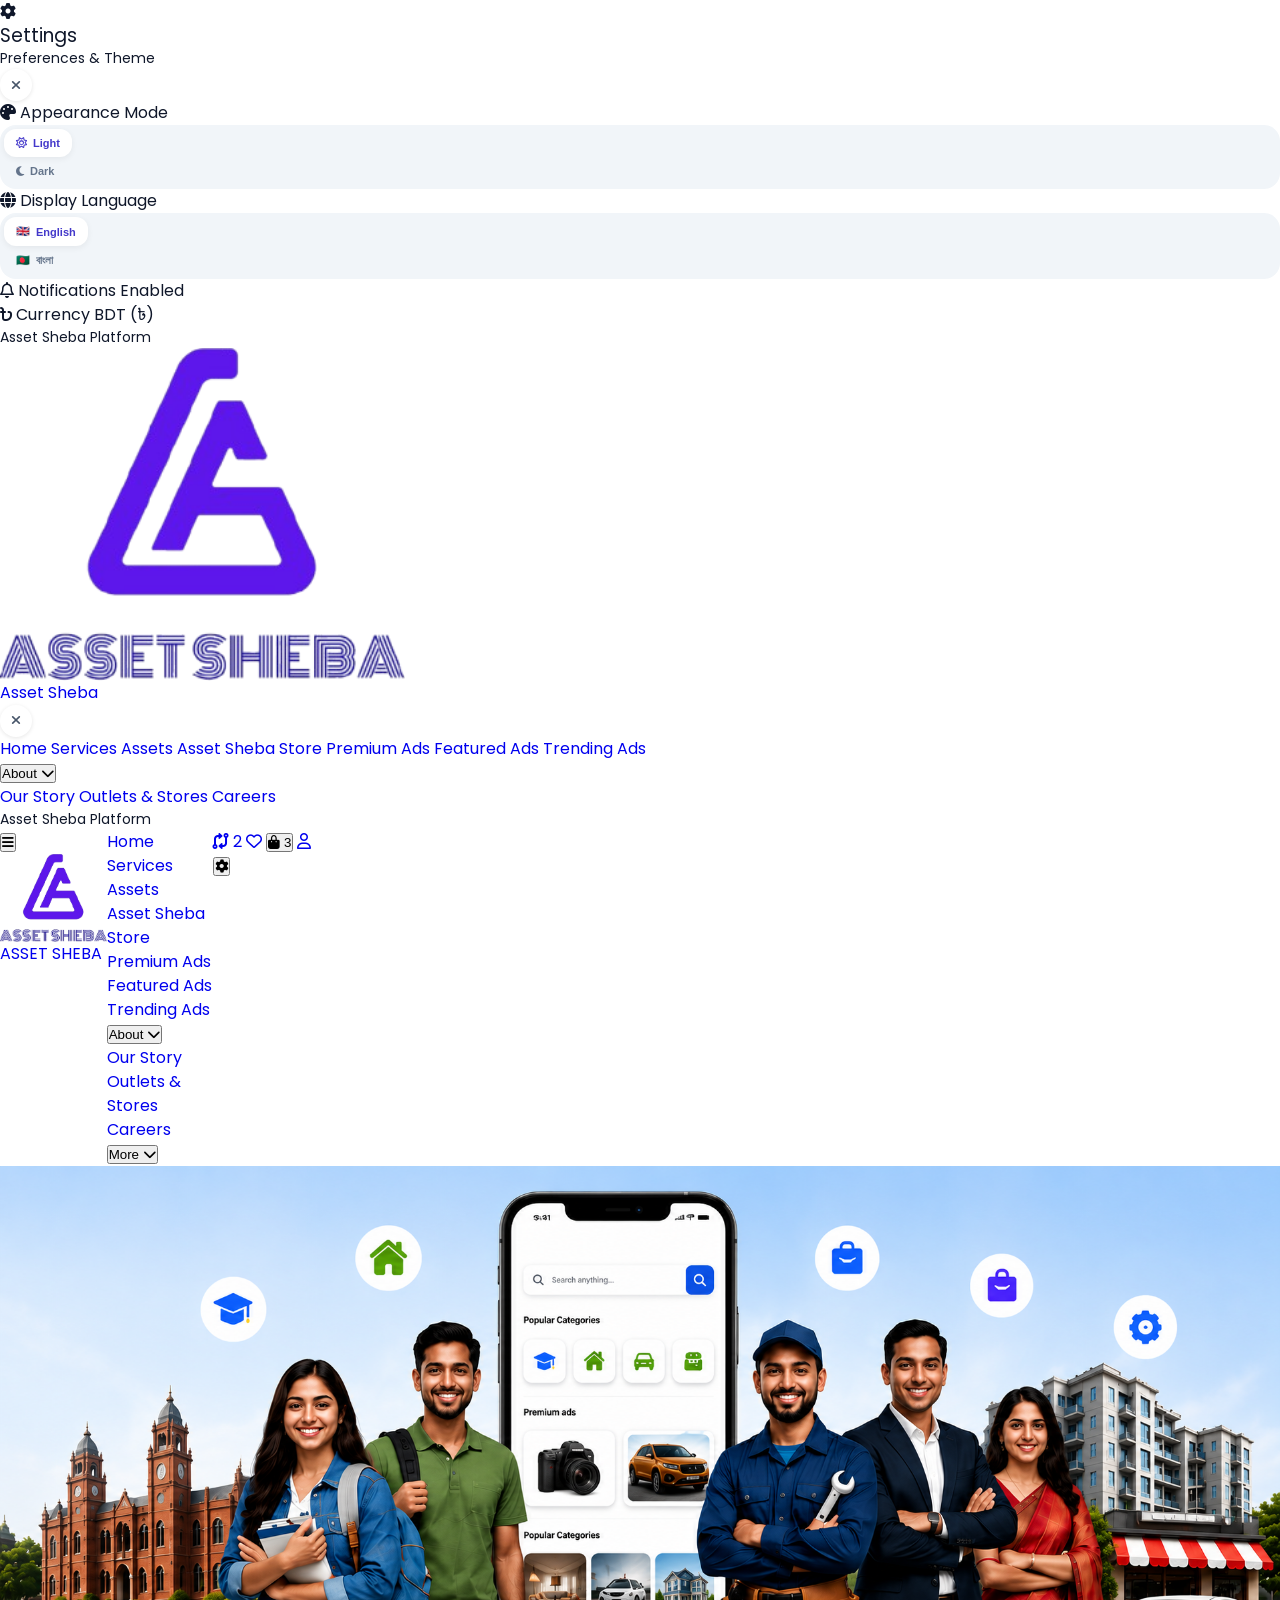
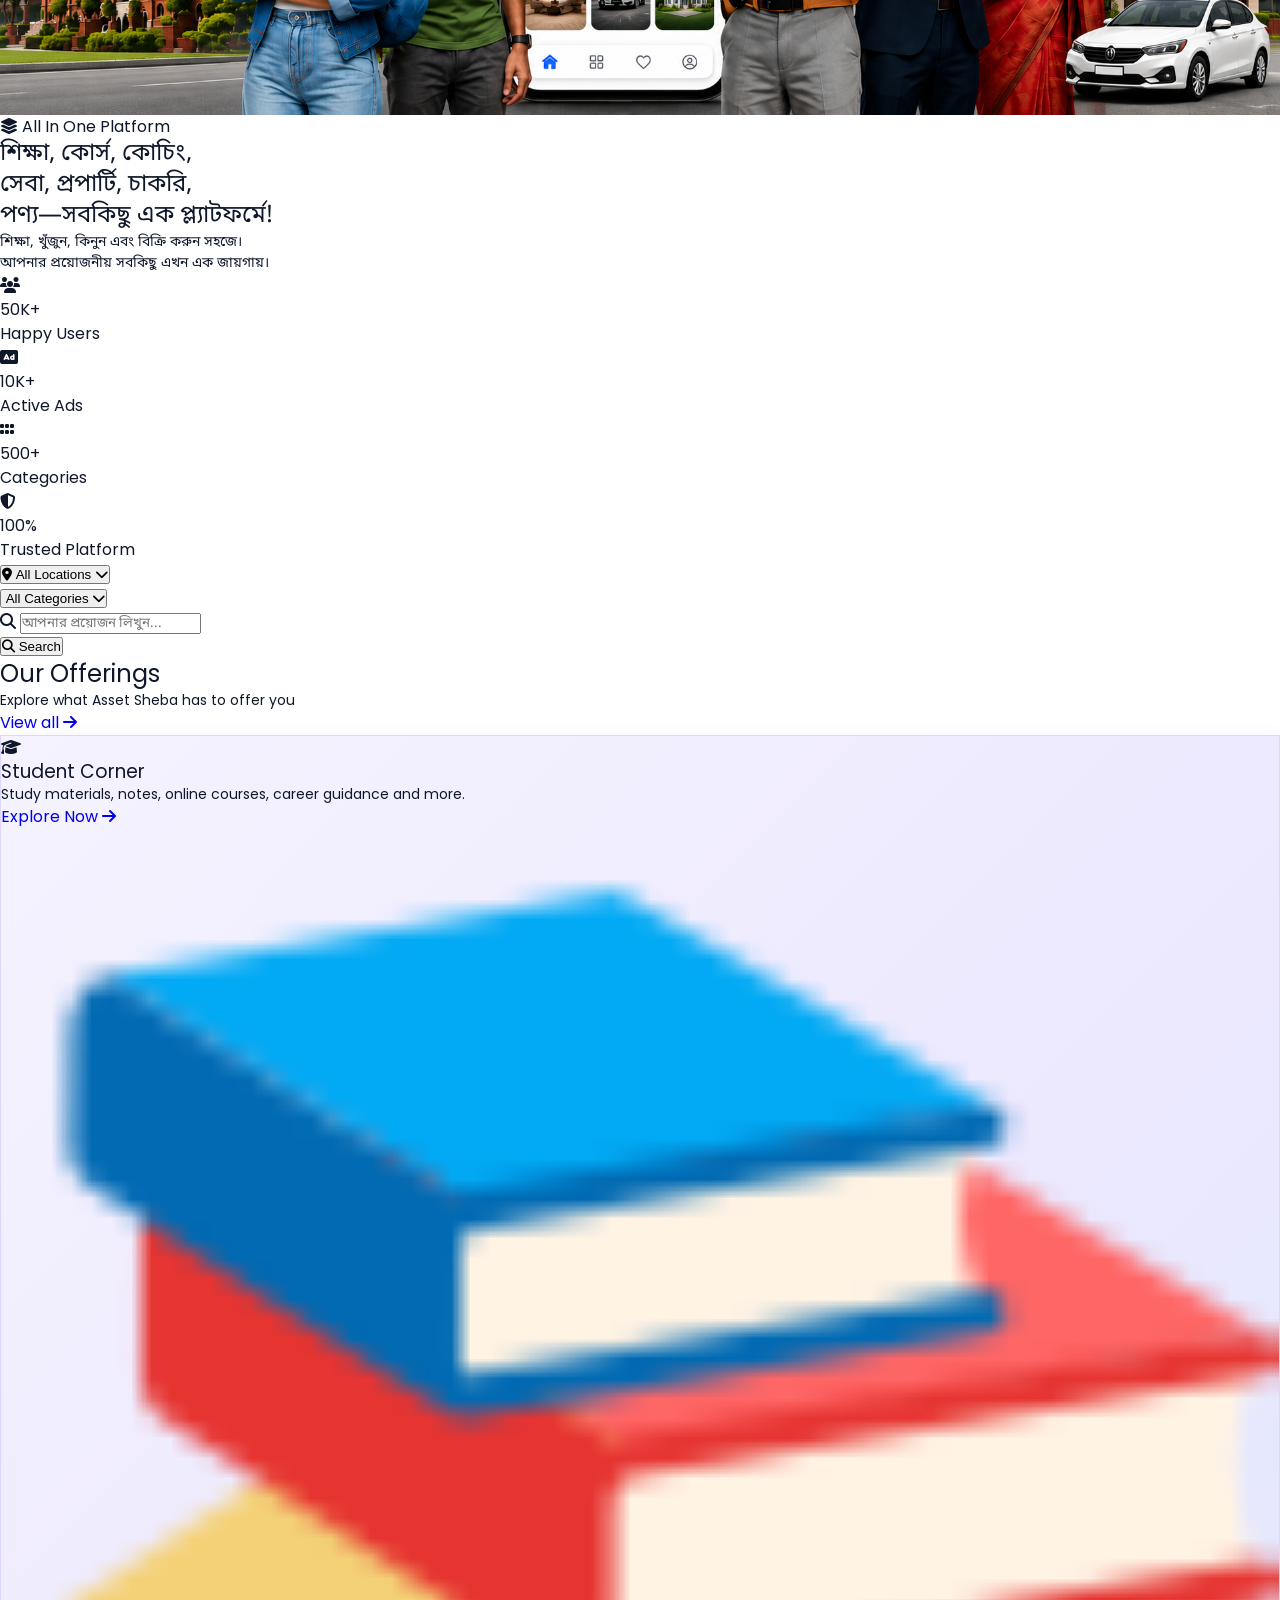
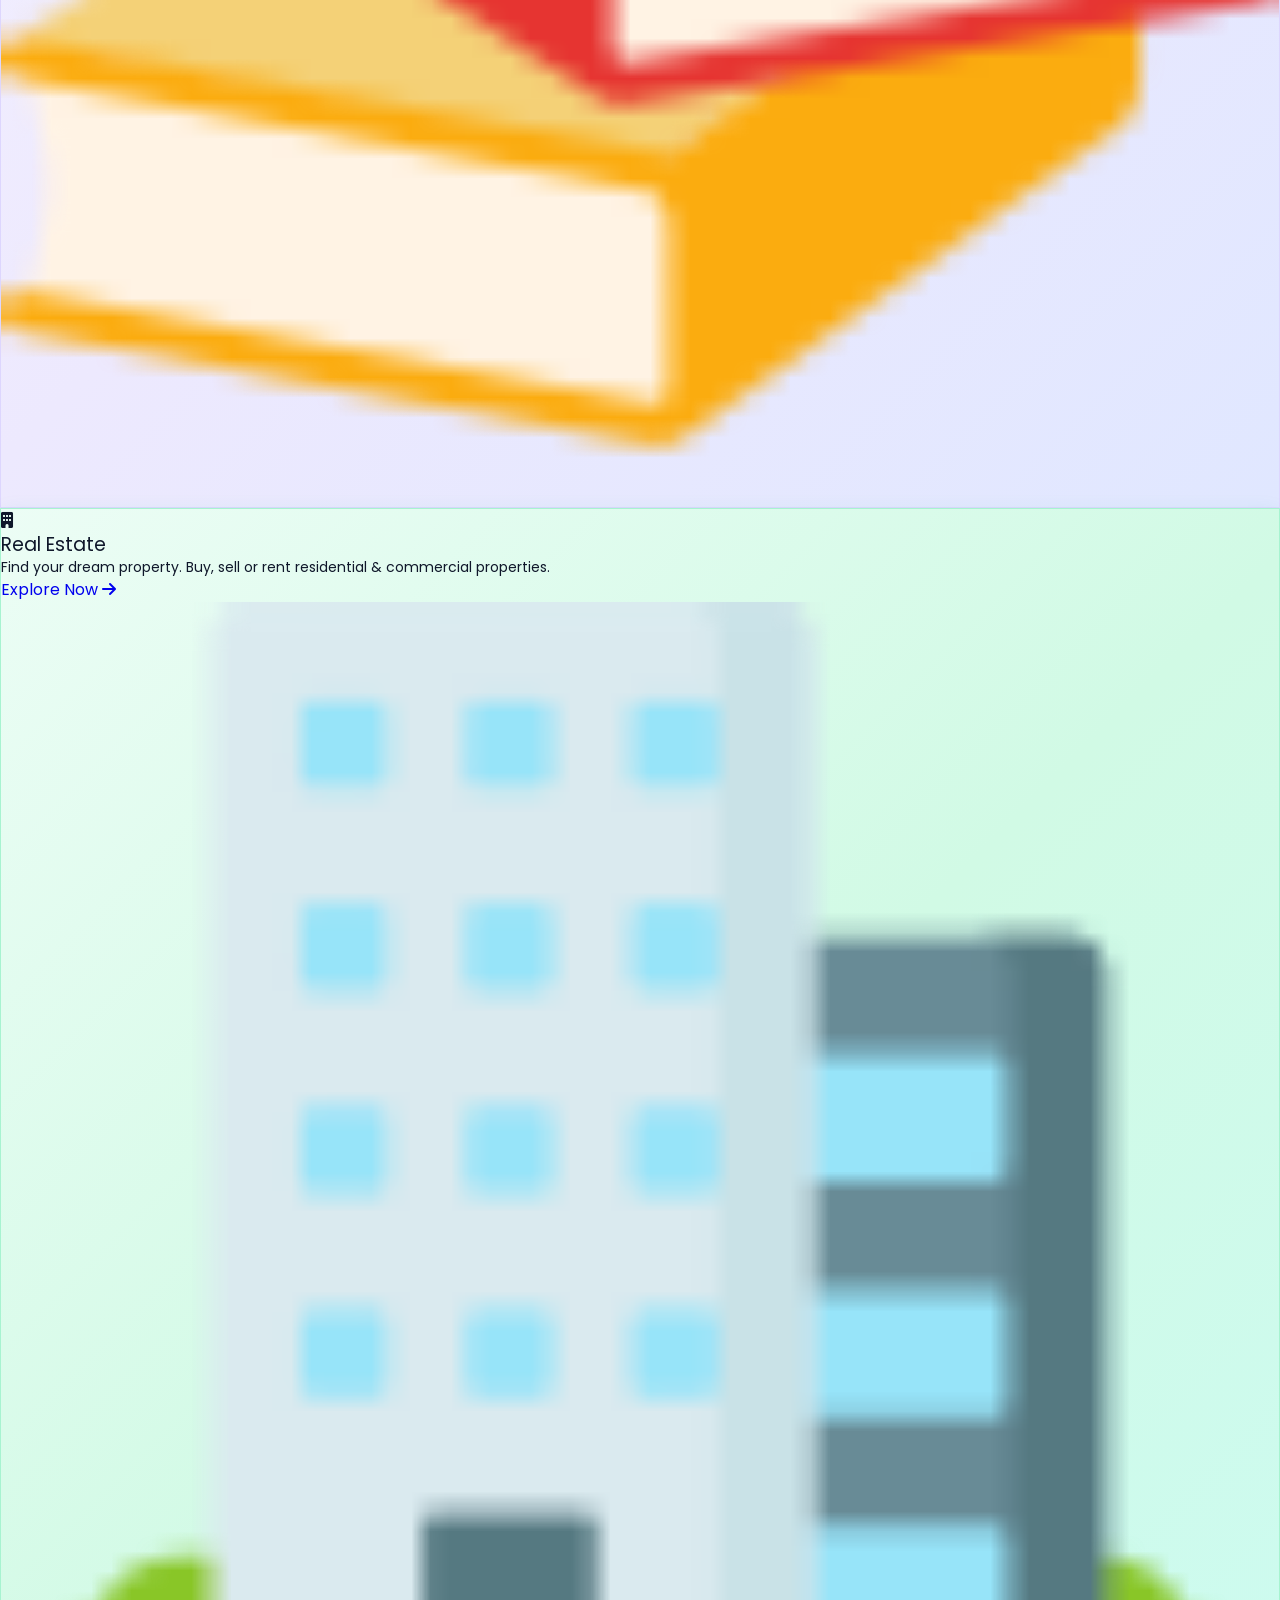
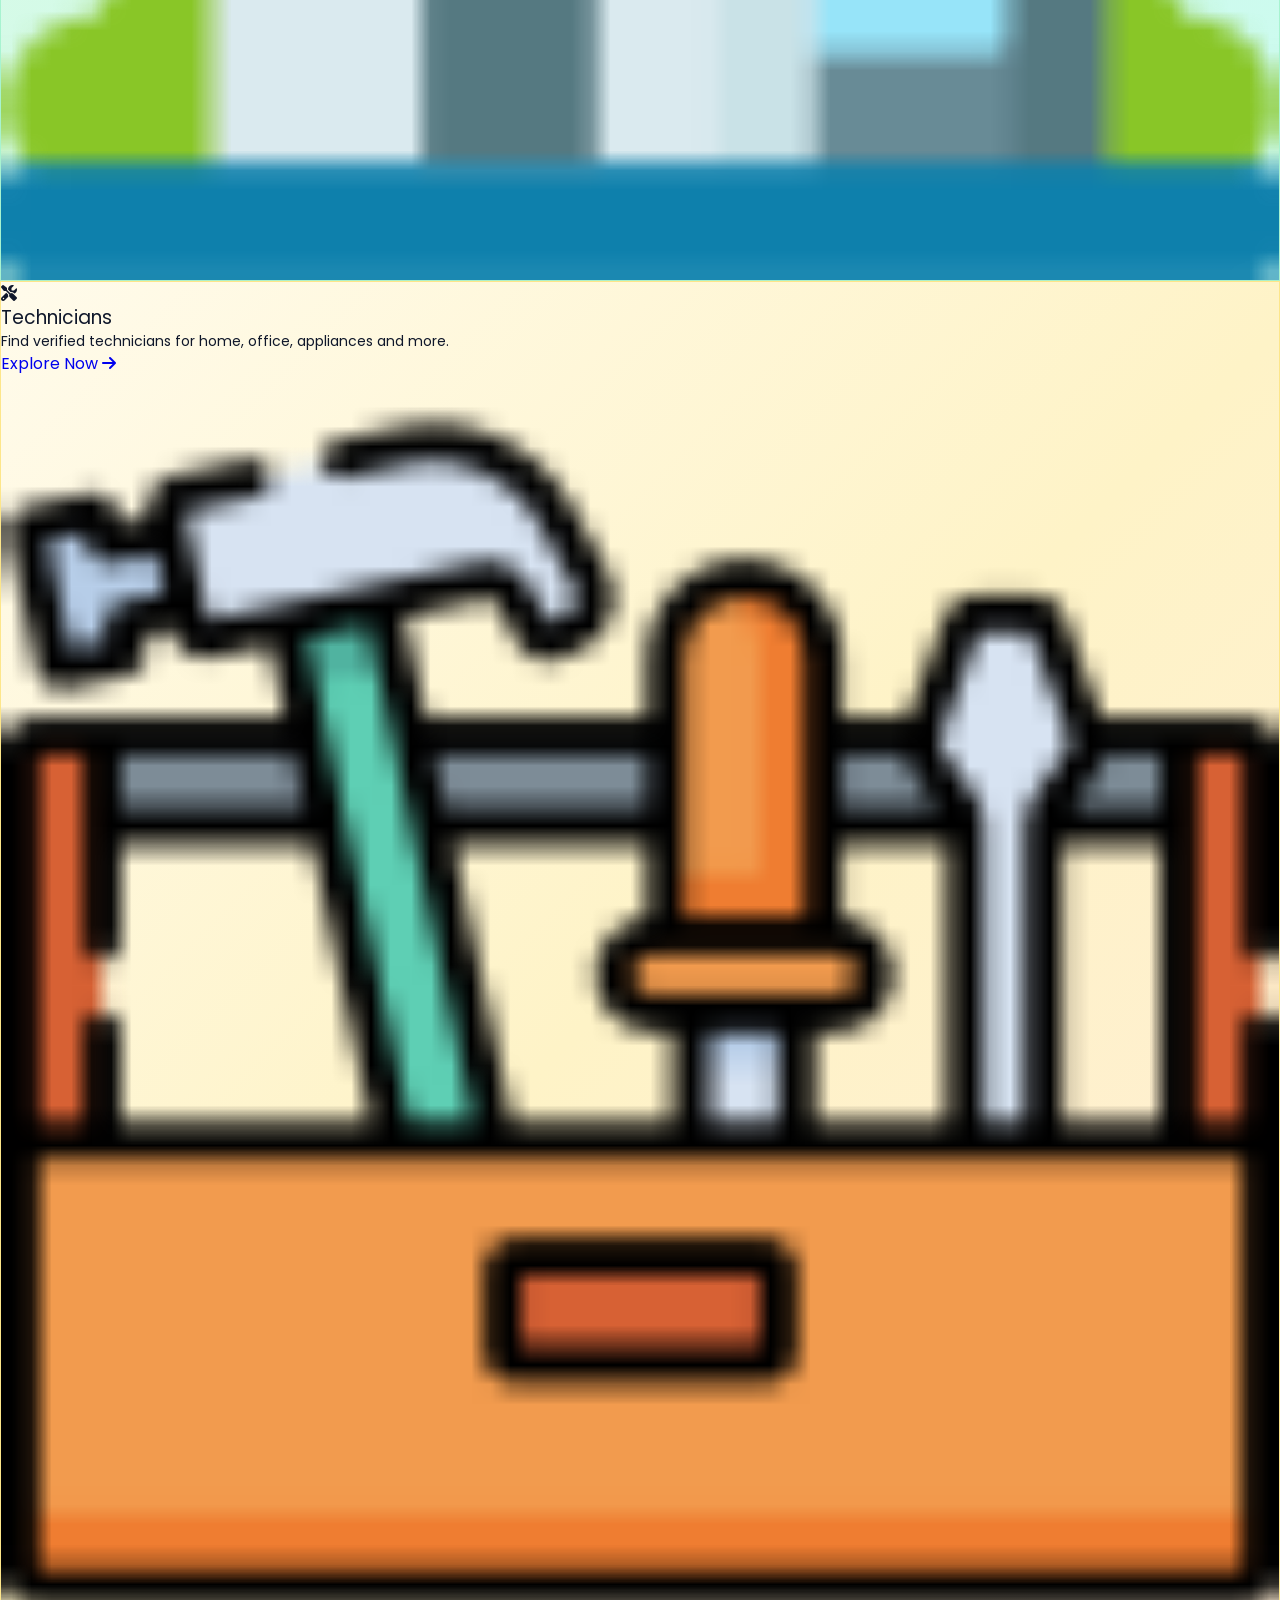
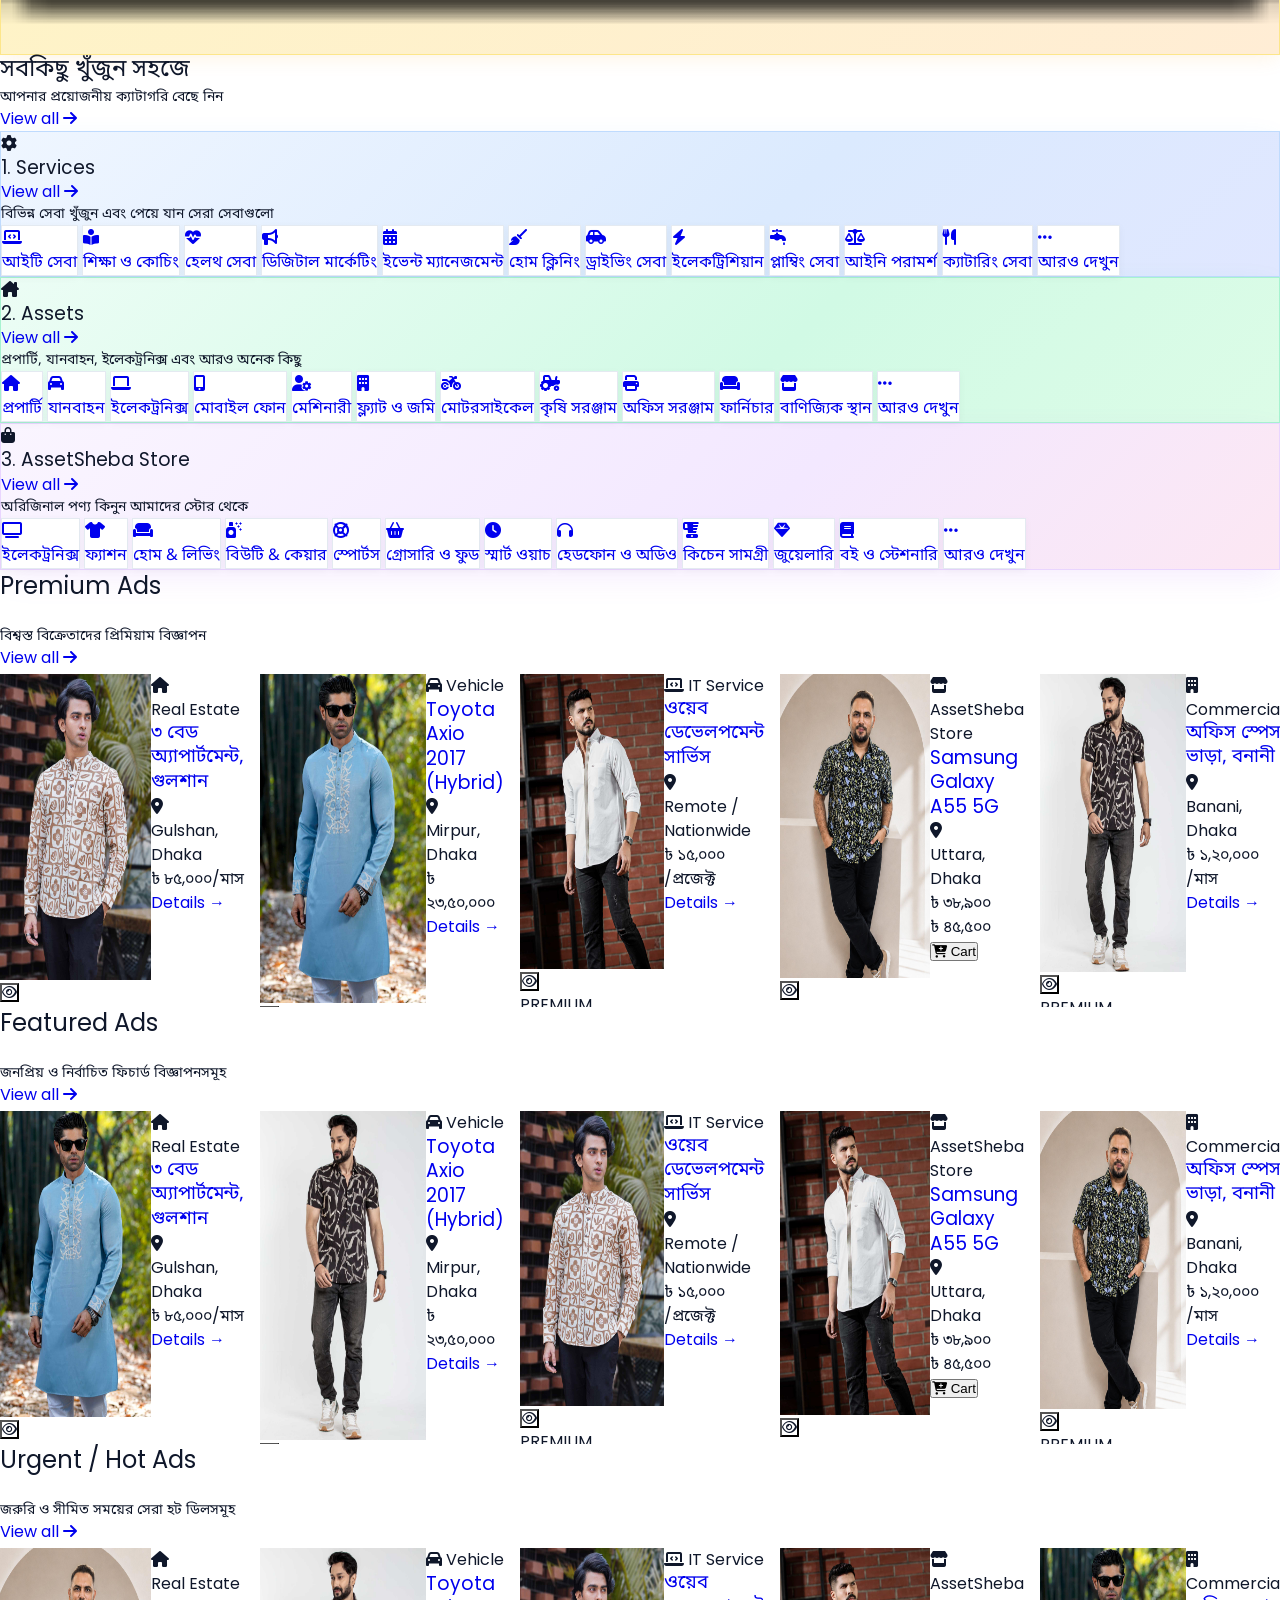
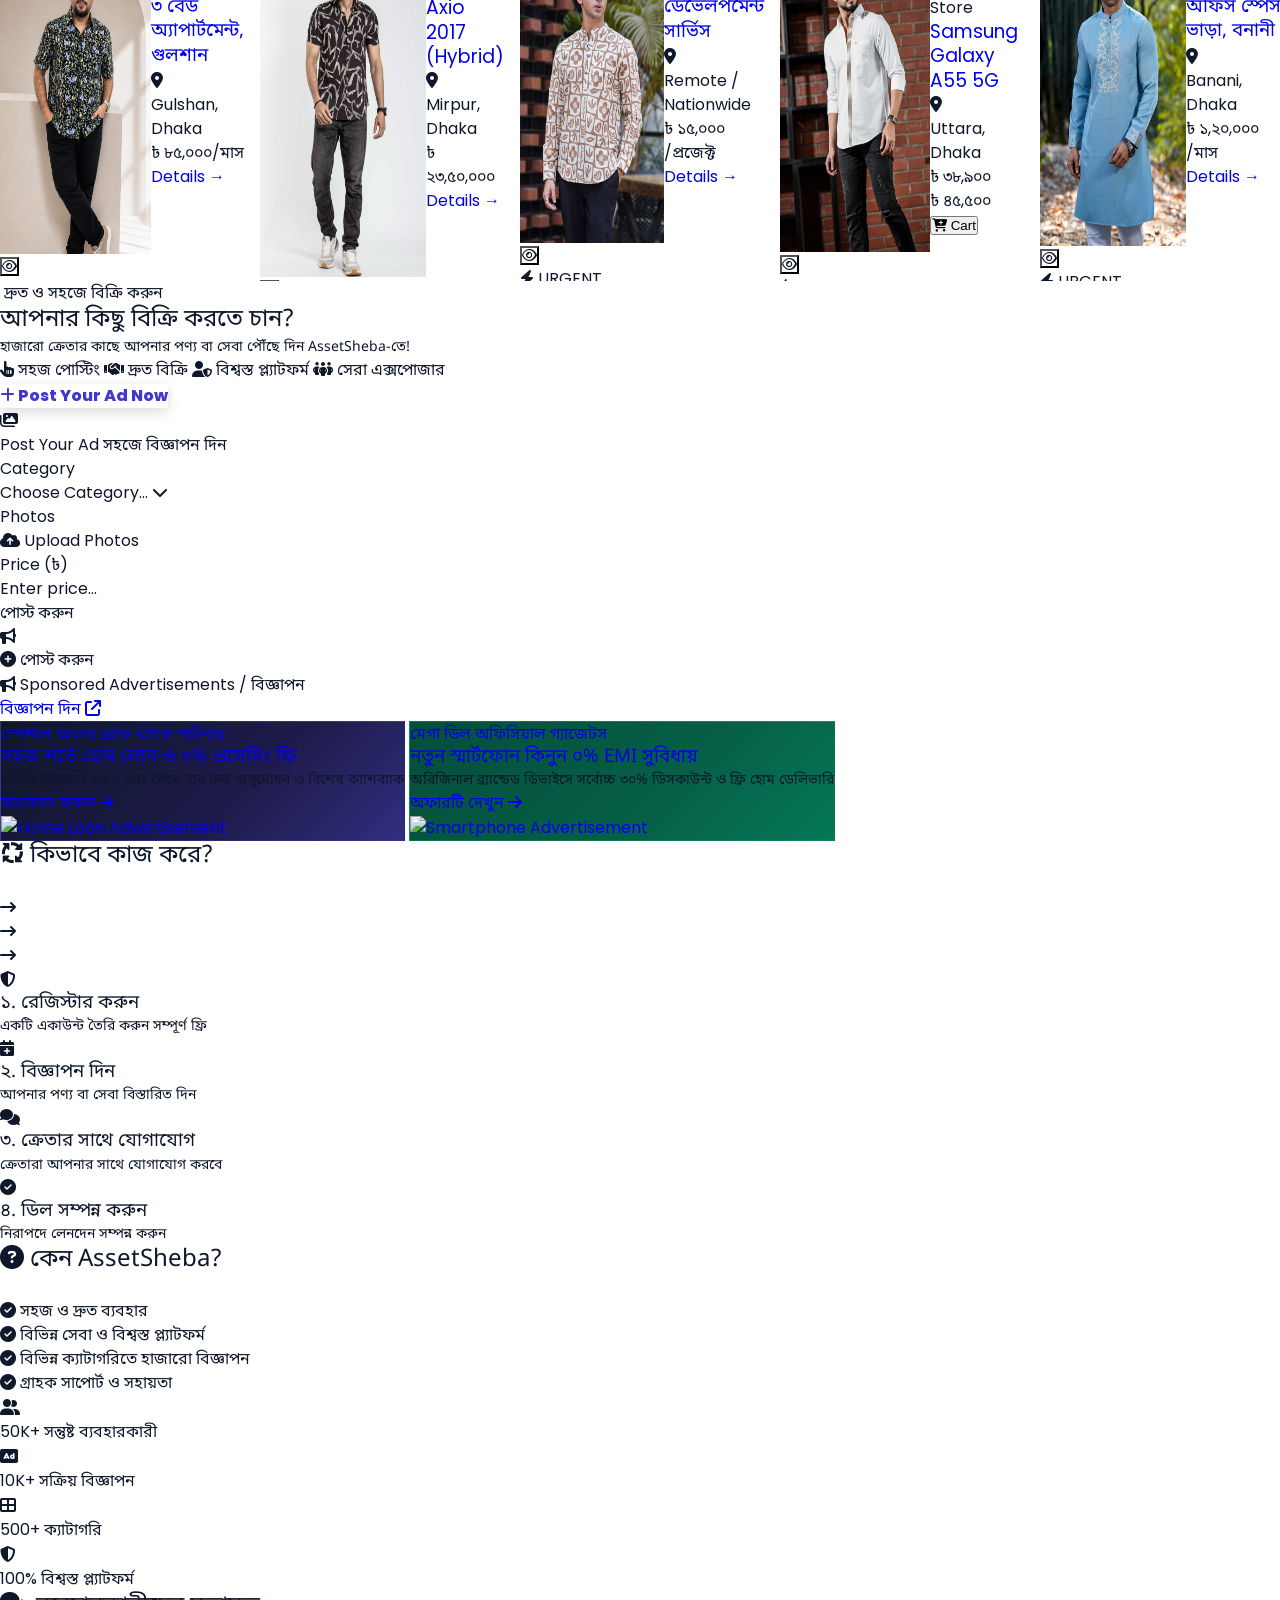
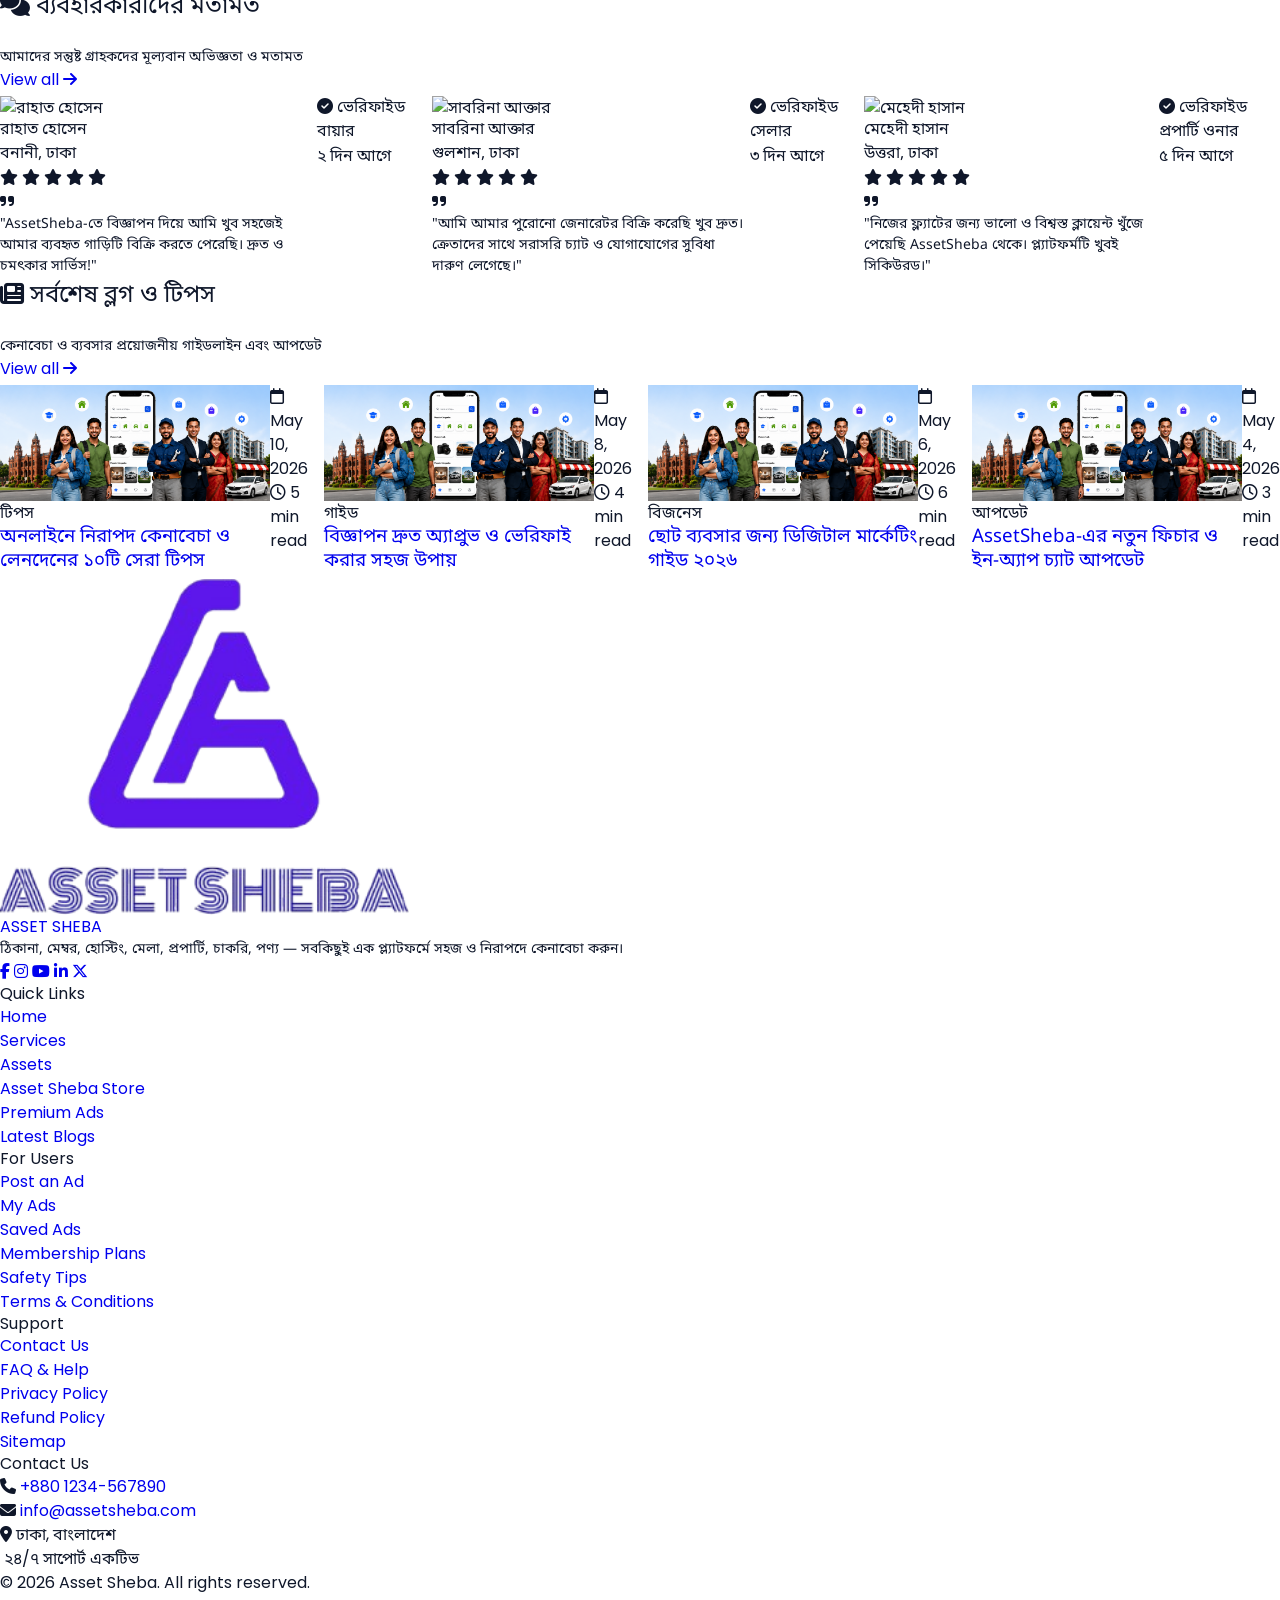
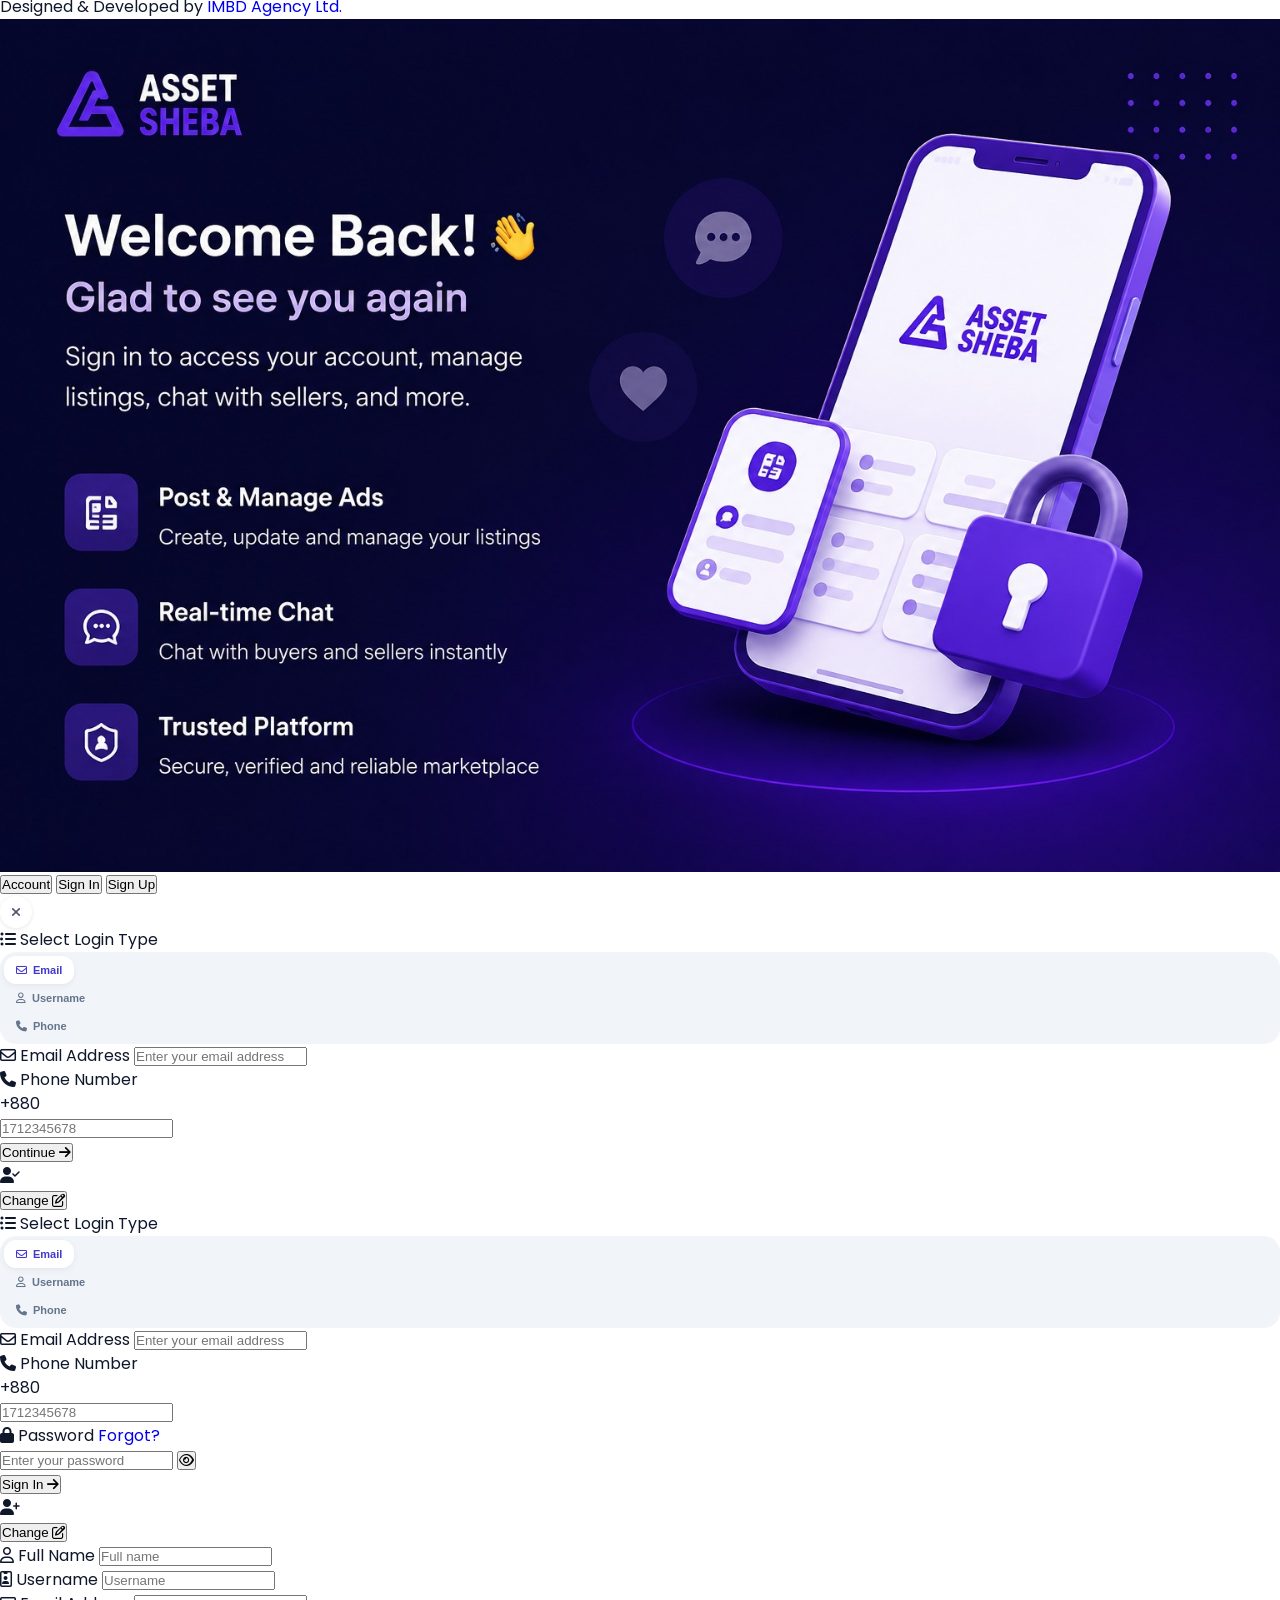
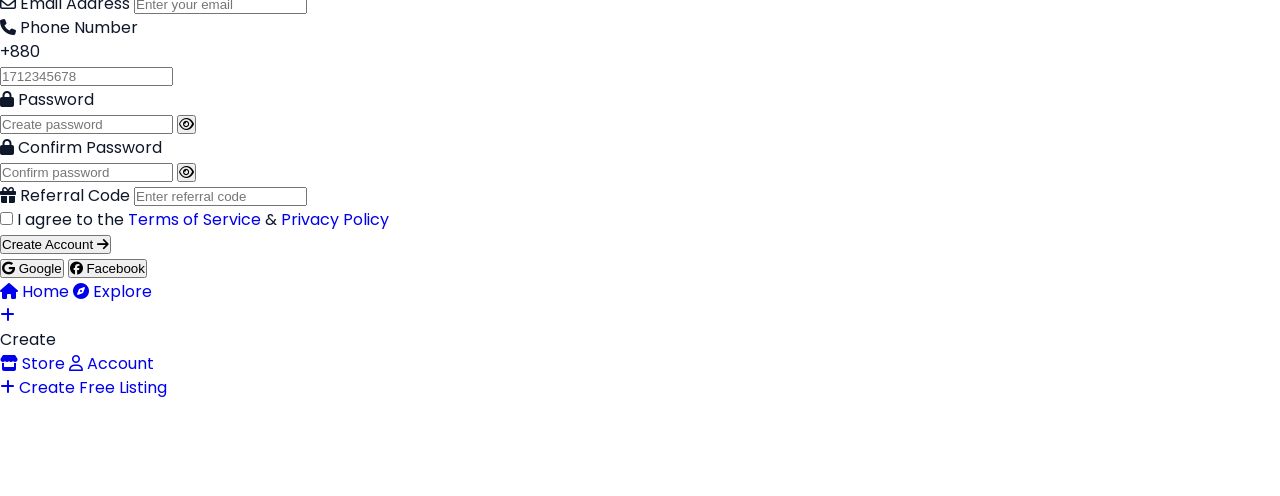
==== commit 78d19526: "Product detail page created" ====
--- a/index.html
+++ b/index.html
@@ -5007,6 +5007,30 @@
     <span>Create Free Listing</span>
   </a>
 
+
+  <!-- Dynamically set card anchors to product-details.html -->
+  <script>
+    $(document).ready(function () {
+      // Find all Details links and change their href
+      $('.slider_item a, .product-card a').each(function() {
+        if ($(this).text().trim().includes('Details')) {
+          $(this).attr('href', 'product-details.html');
+        }
+      });
+
+      // Wrap card titles in standard HTML anchor tags
+      $('.slider_item h3, .product-card h3').each(function() {
+        const titleText = $(this).text().trim();
+        $(this).html(`<a href="product-details.html" class="hover:text-theme-primary">${titleText}</a>`);
+      });
+
+      // Make Quick View buttons standard links
+      $('button[title="Quick View"]').each(function() {
+        $(this).wrap('<a href="product-details.html"></a>');
+      });
+    });
+  </script>
+
 </body>
 
 </html>
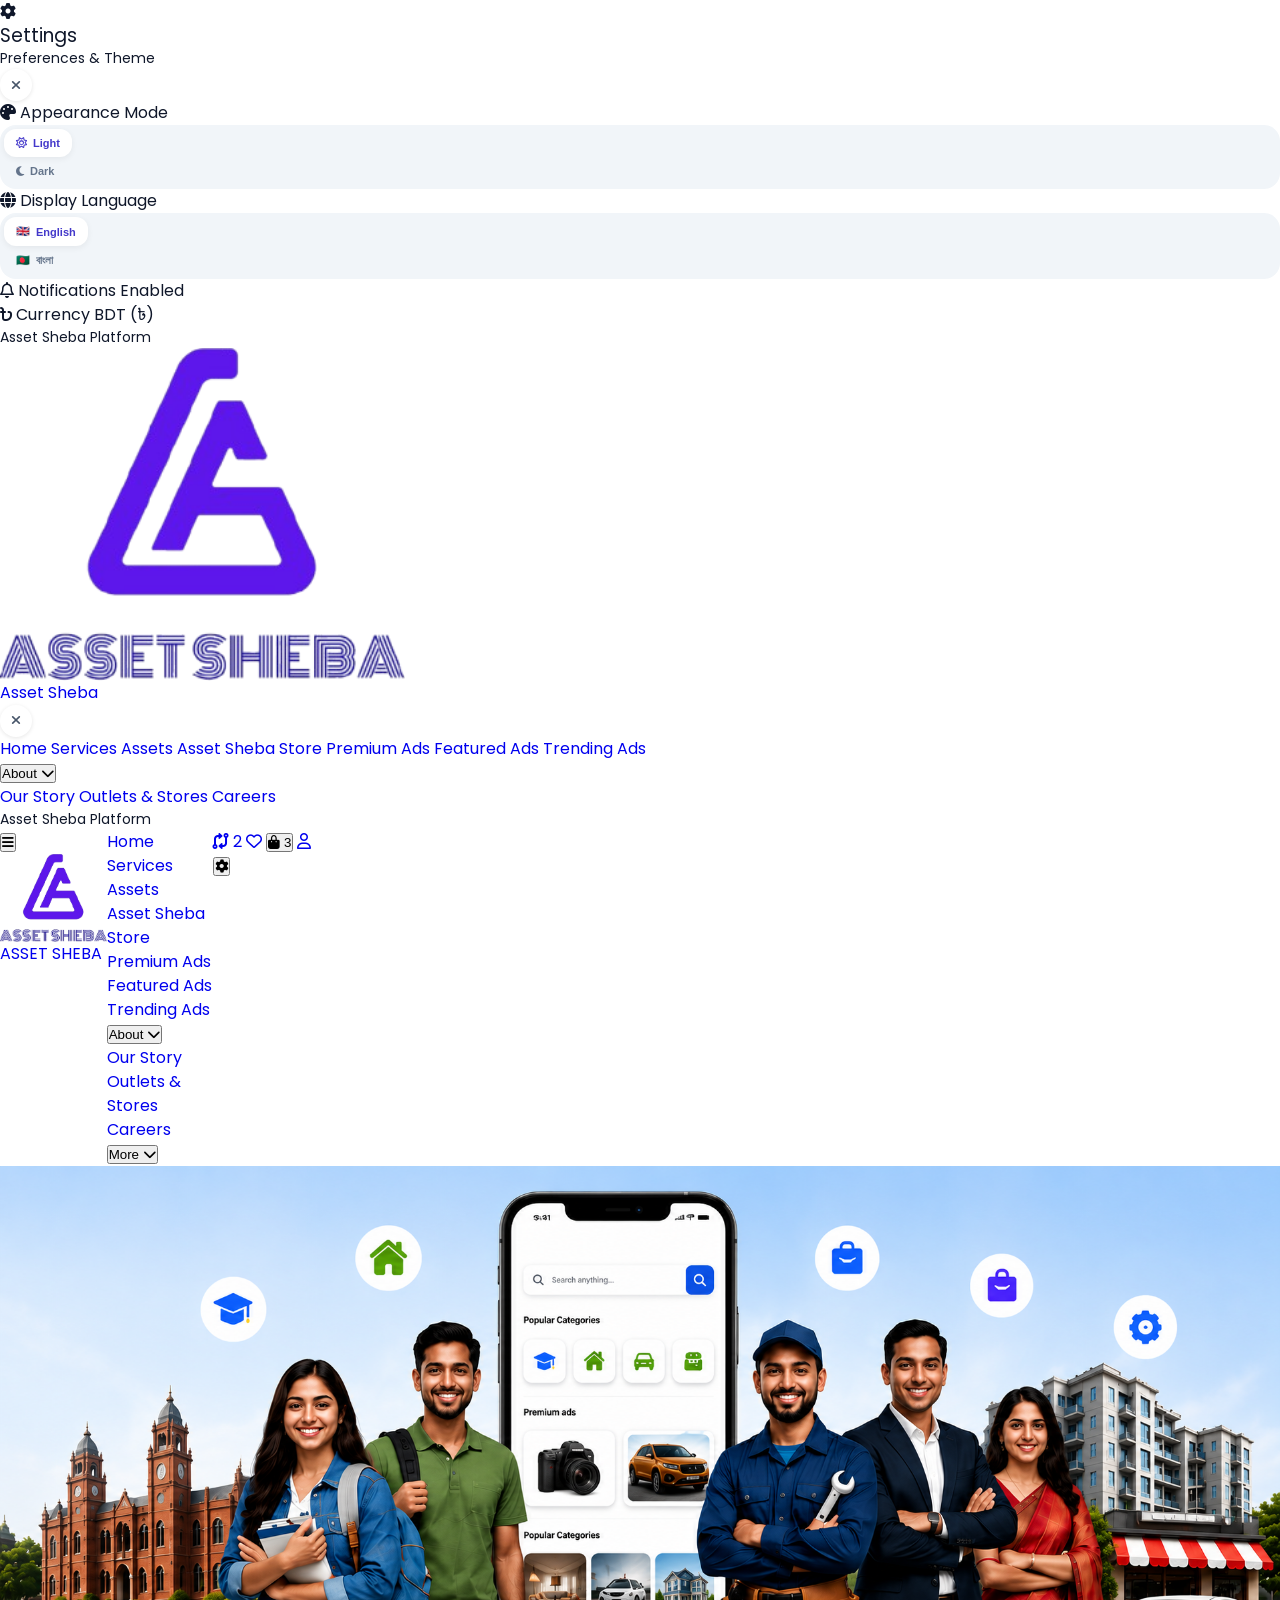
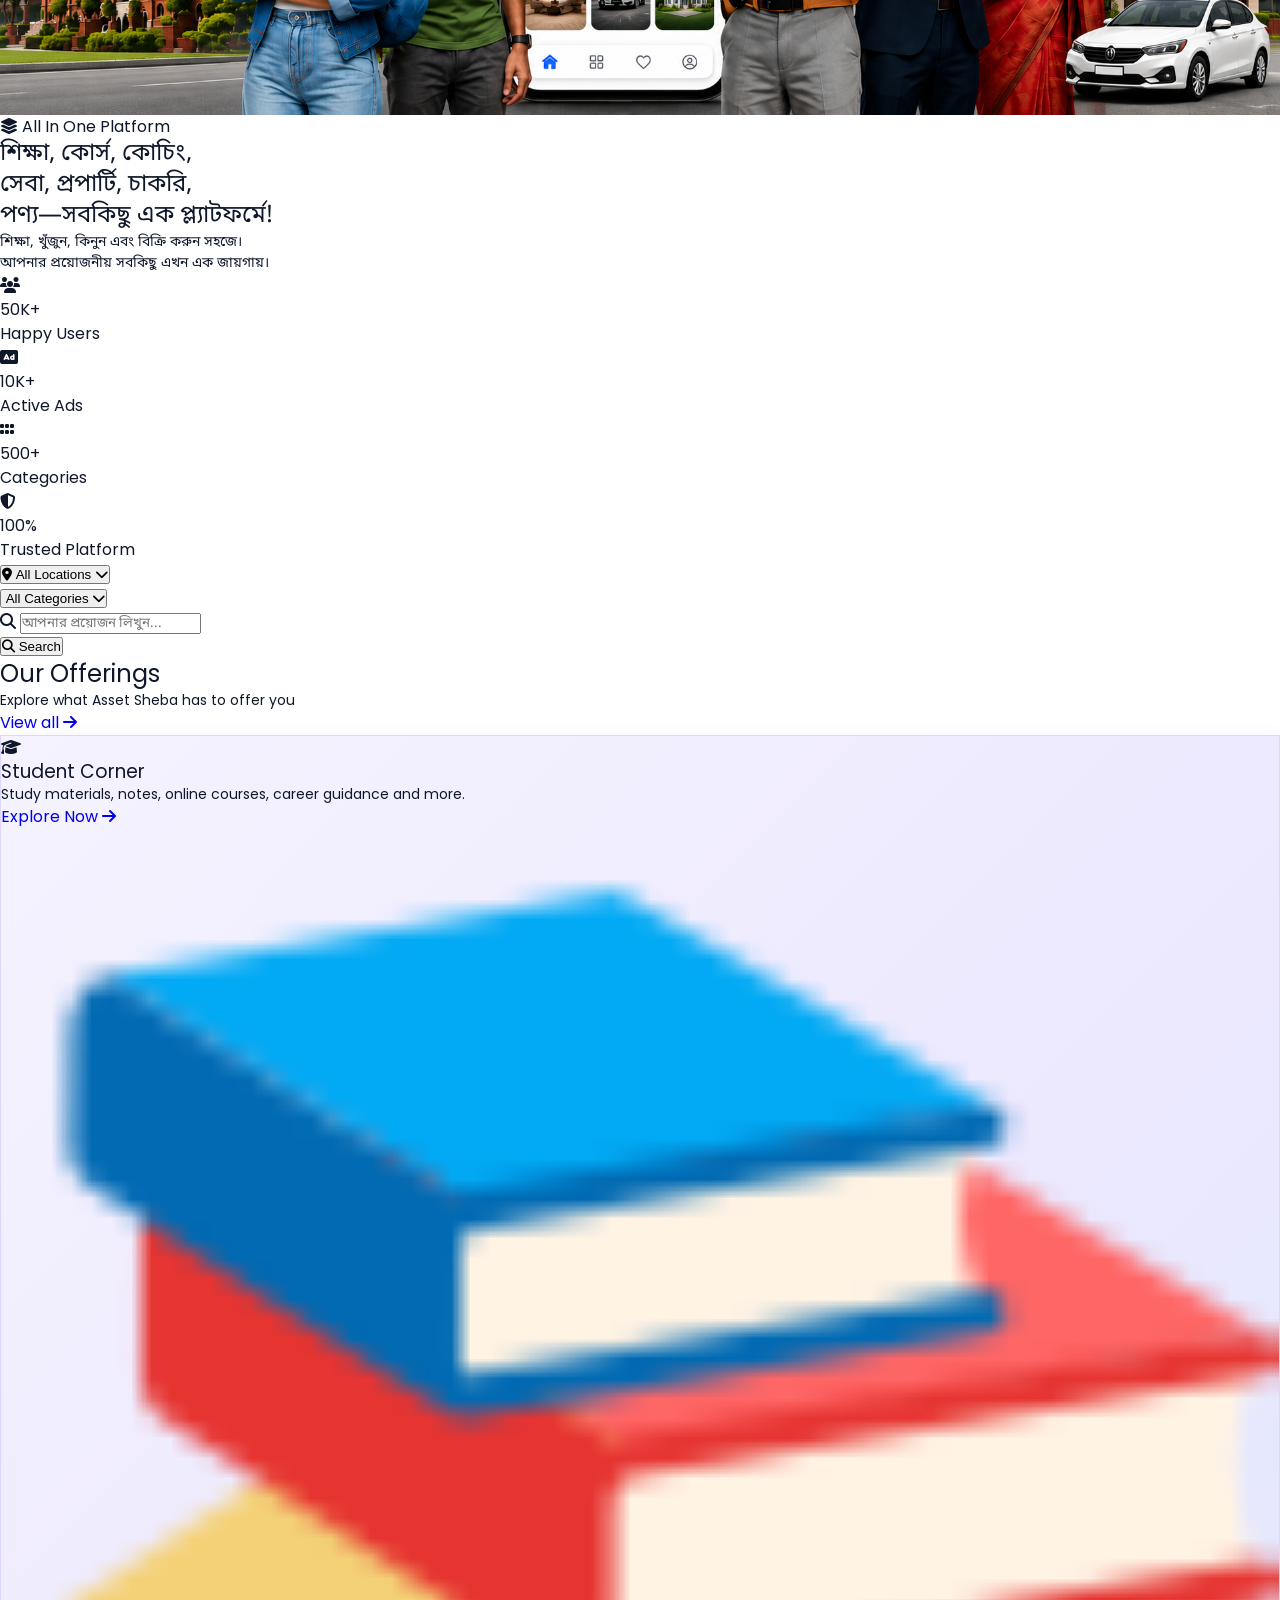
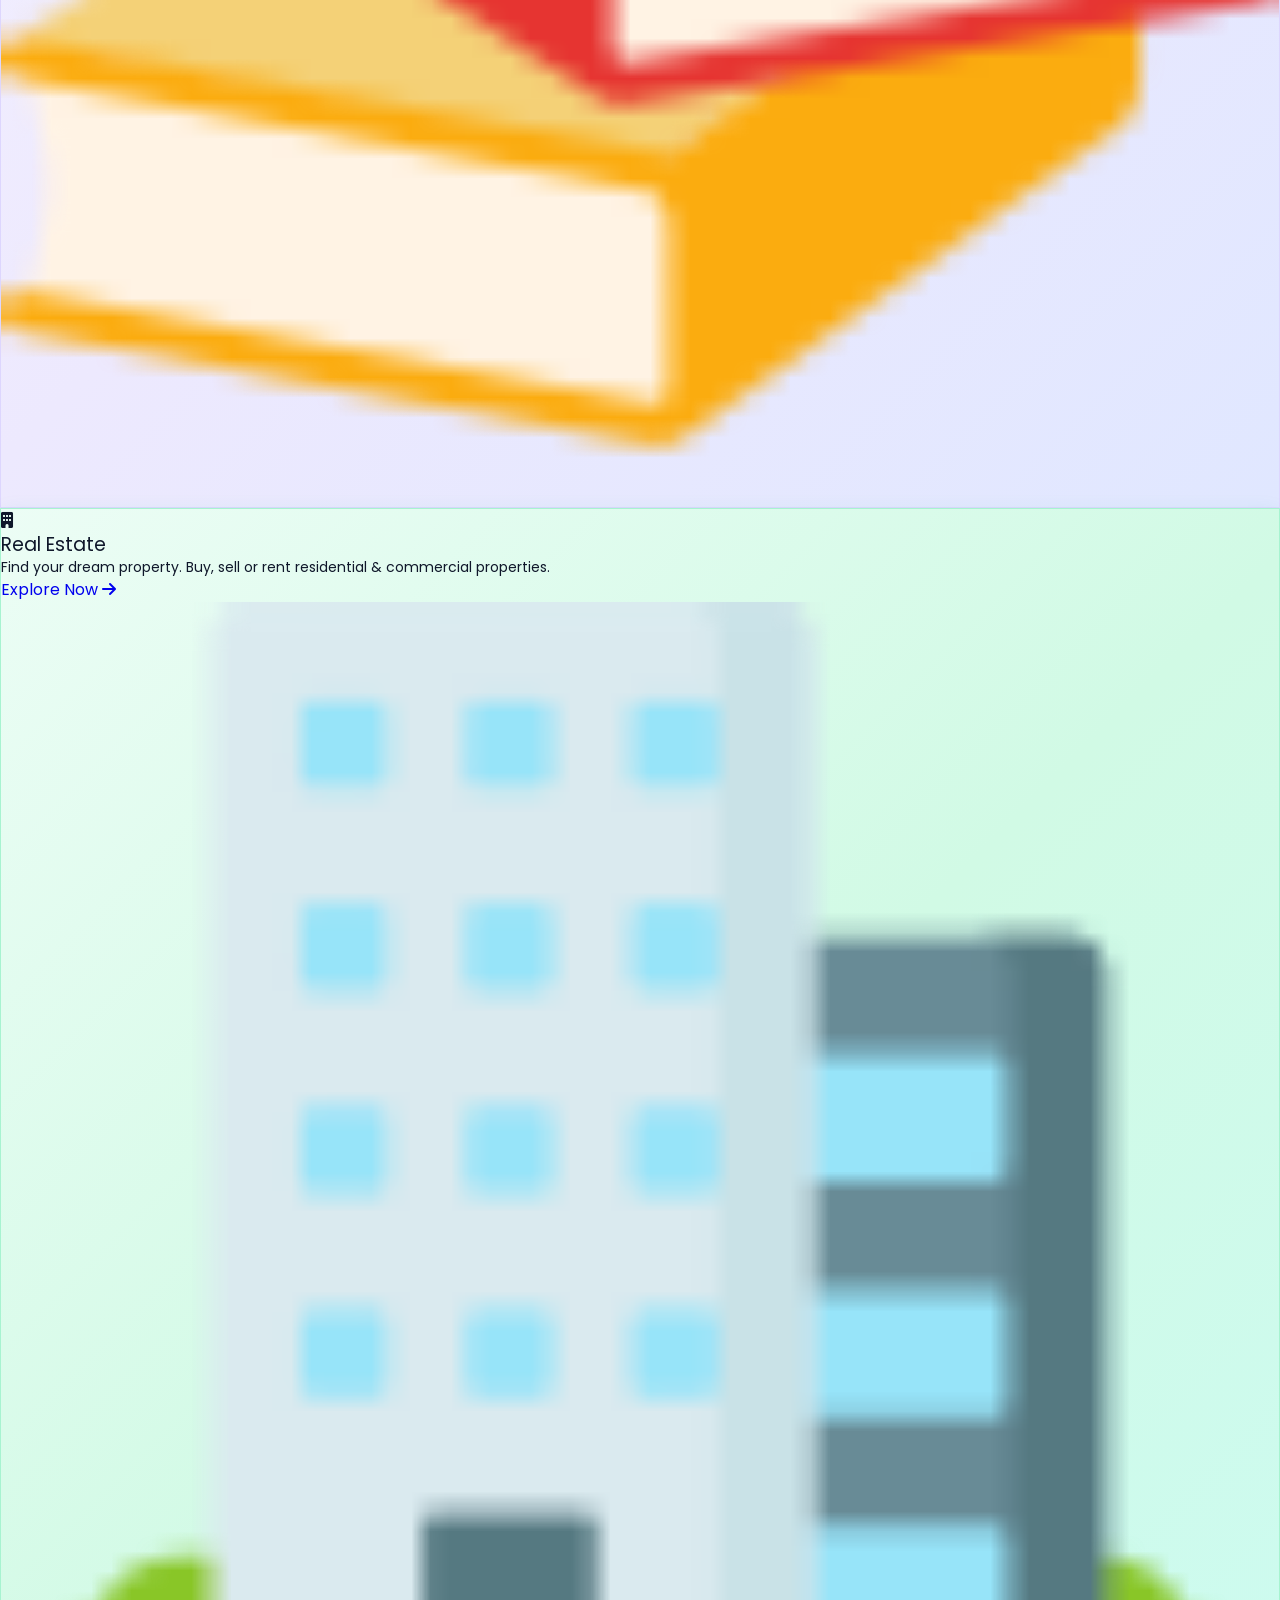
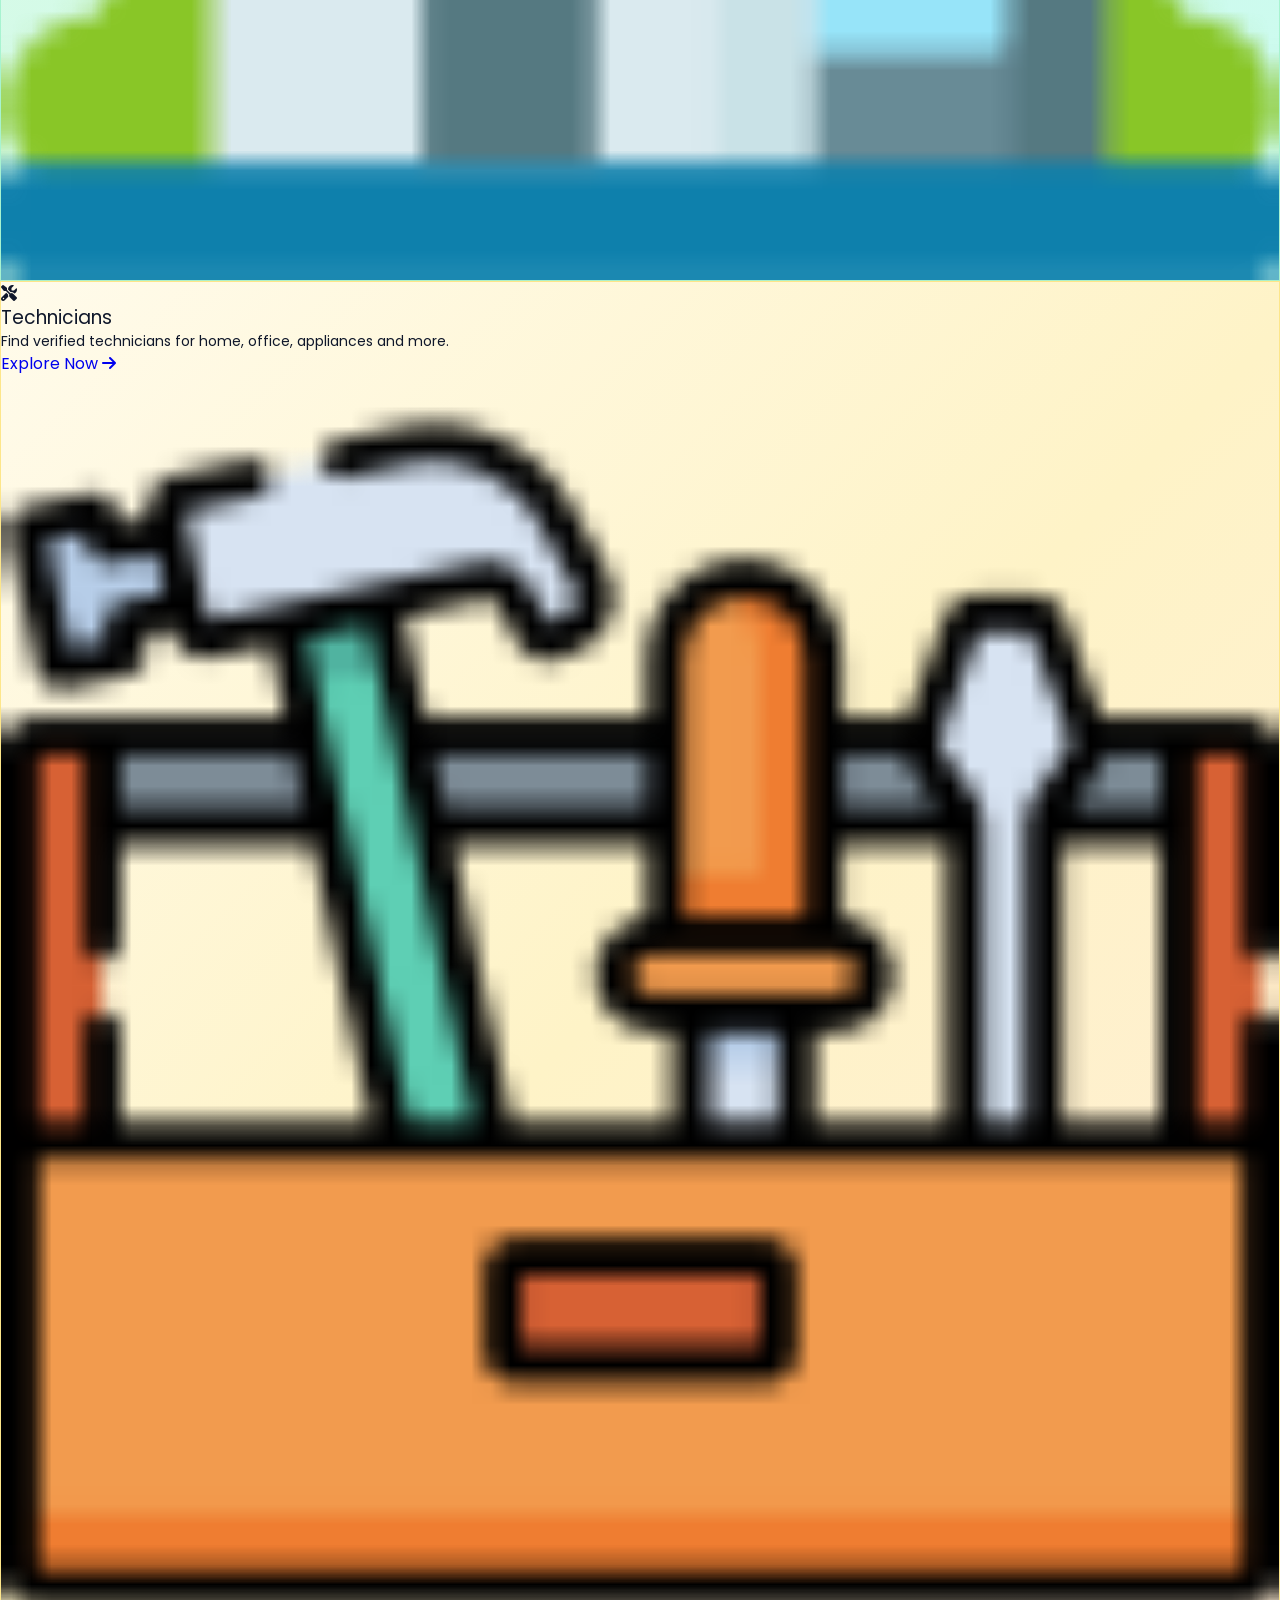
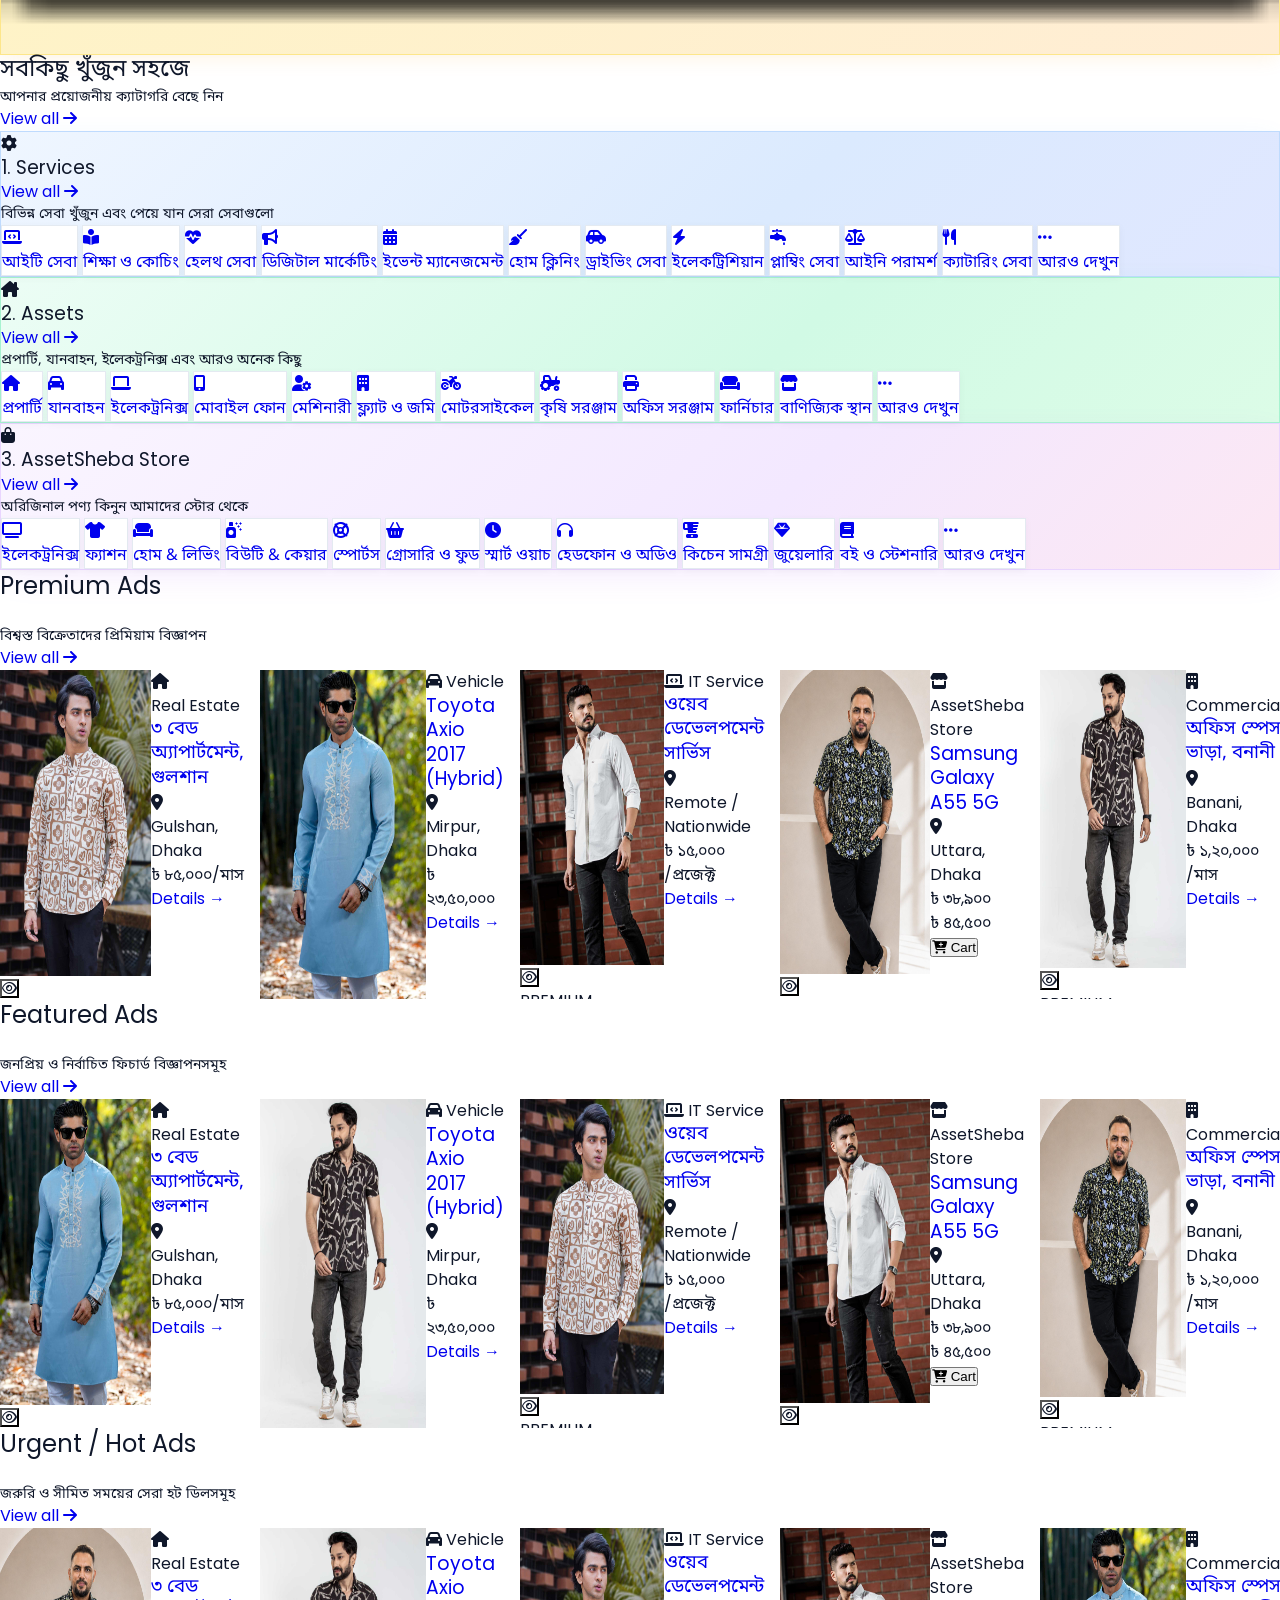
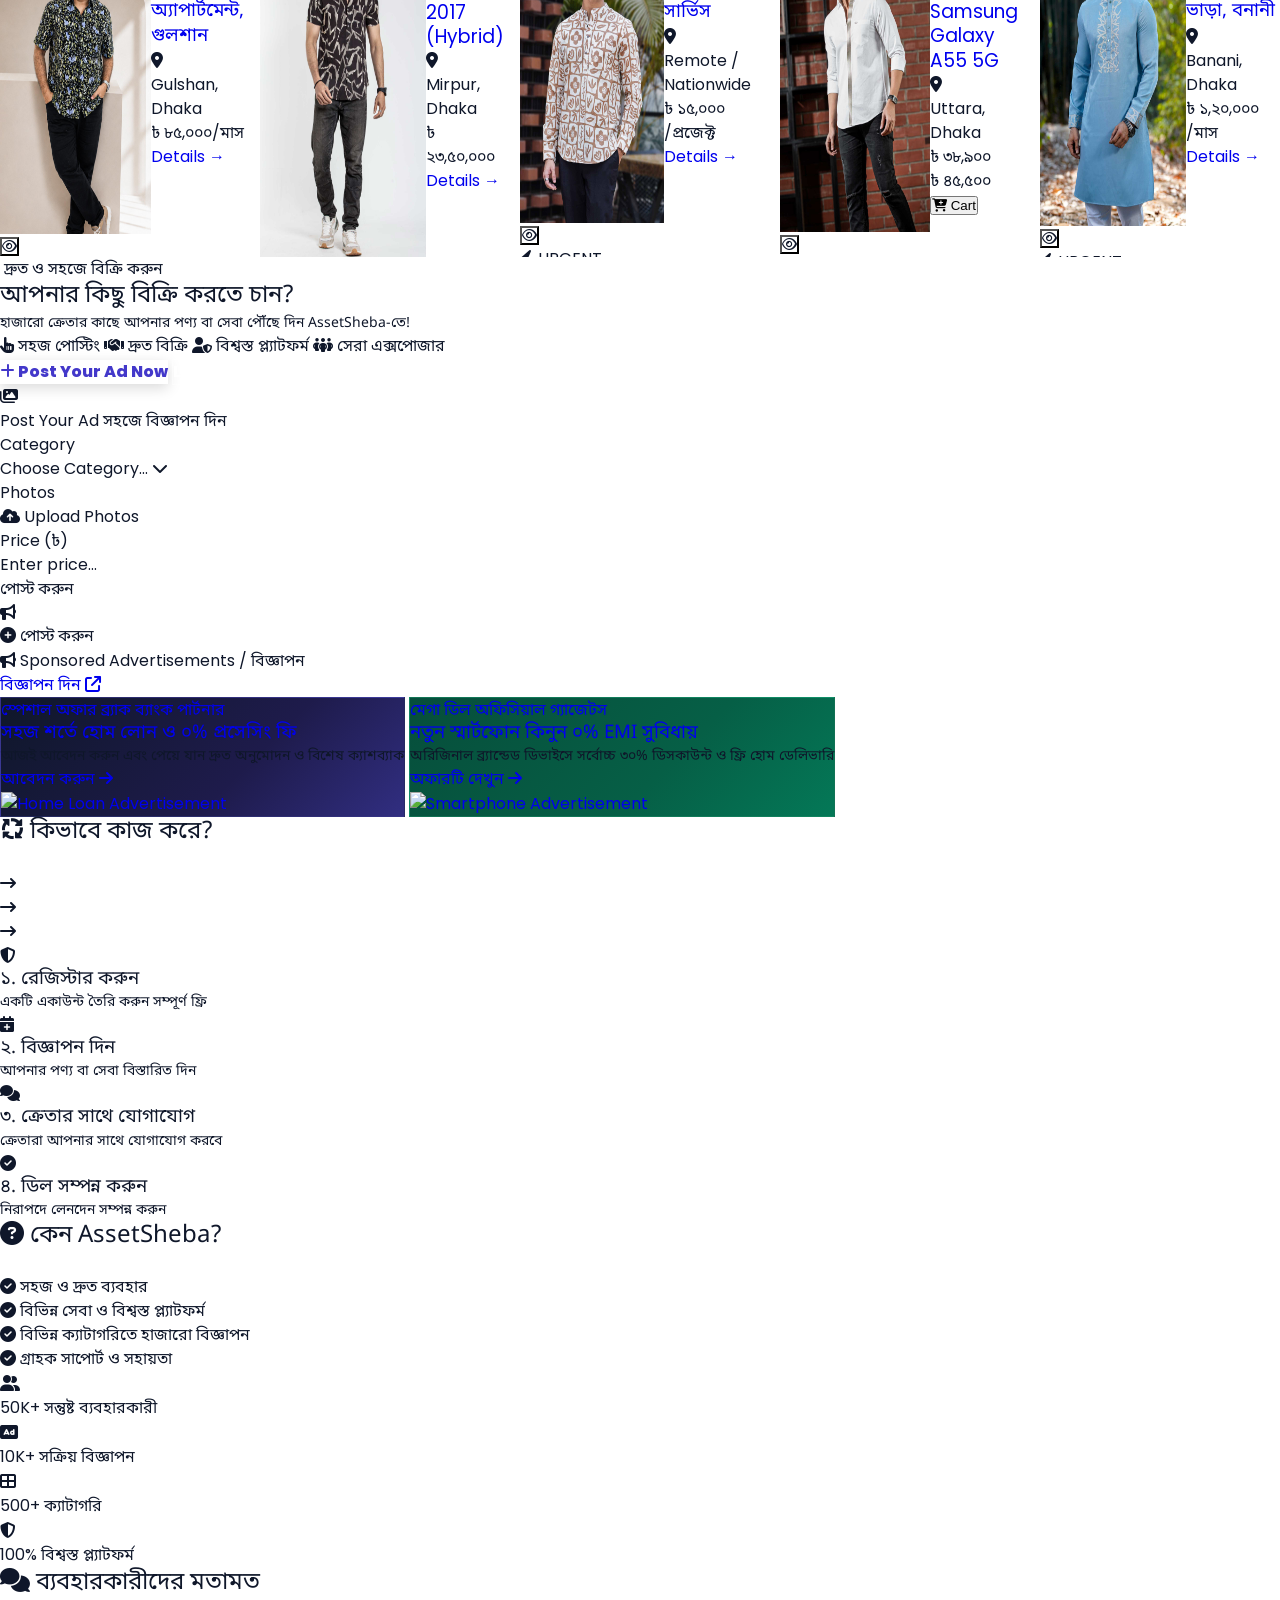
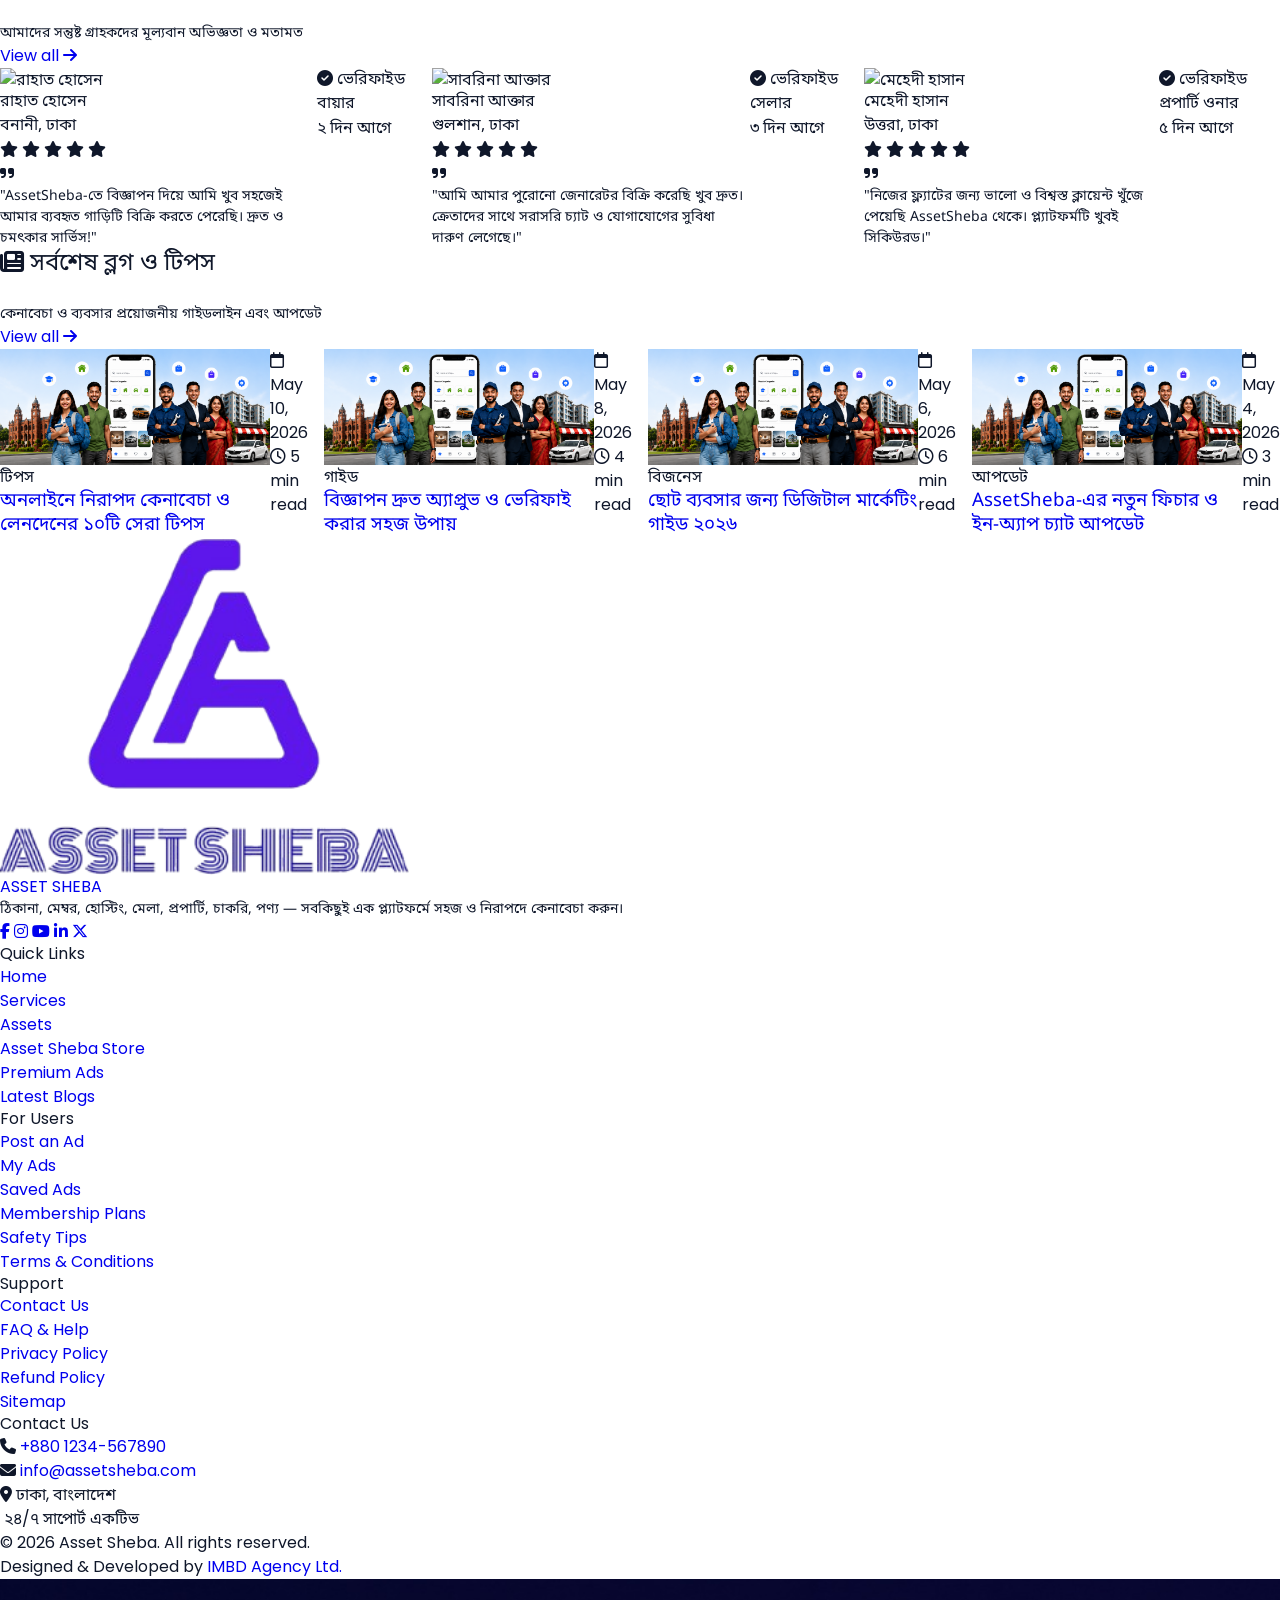
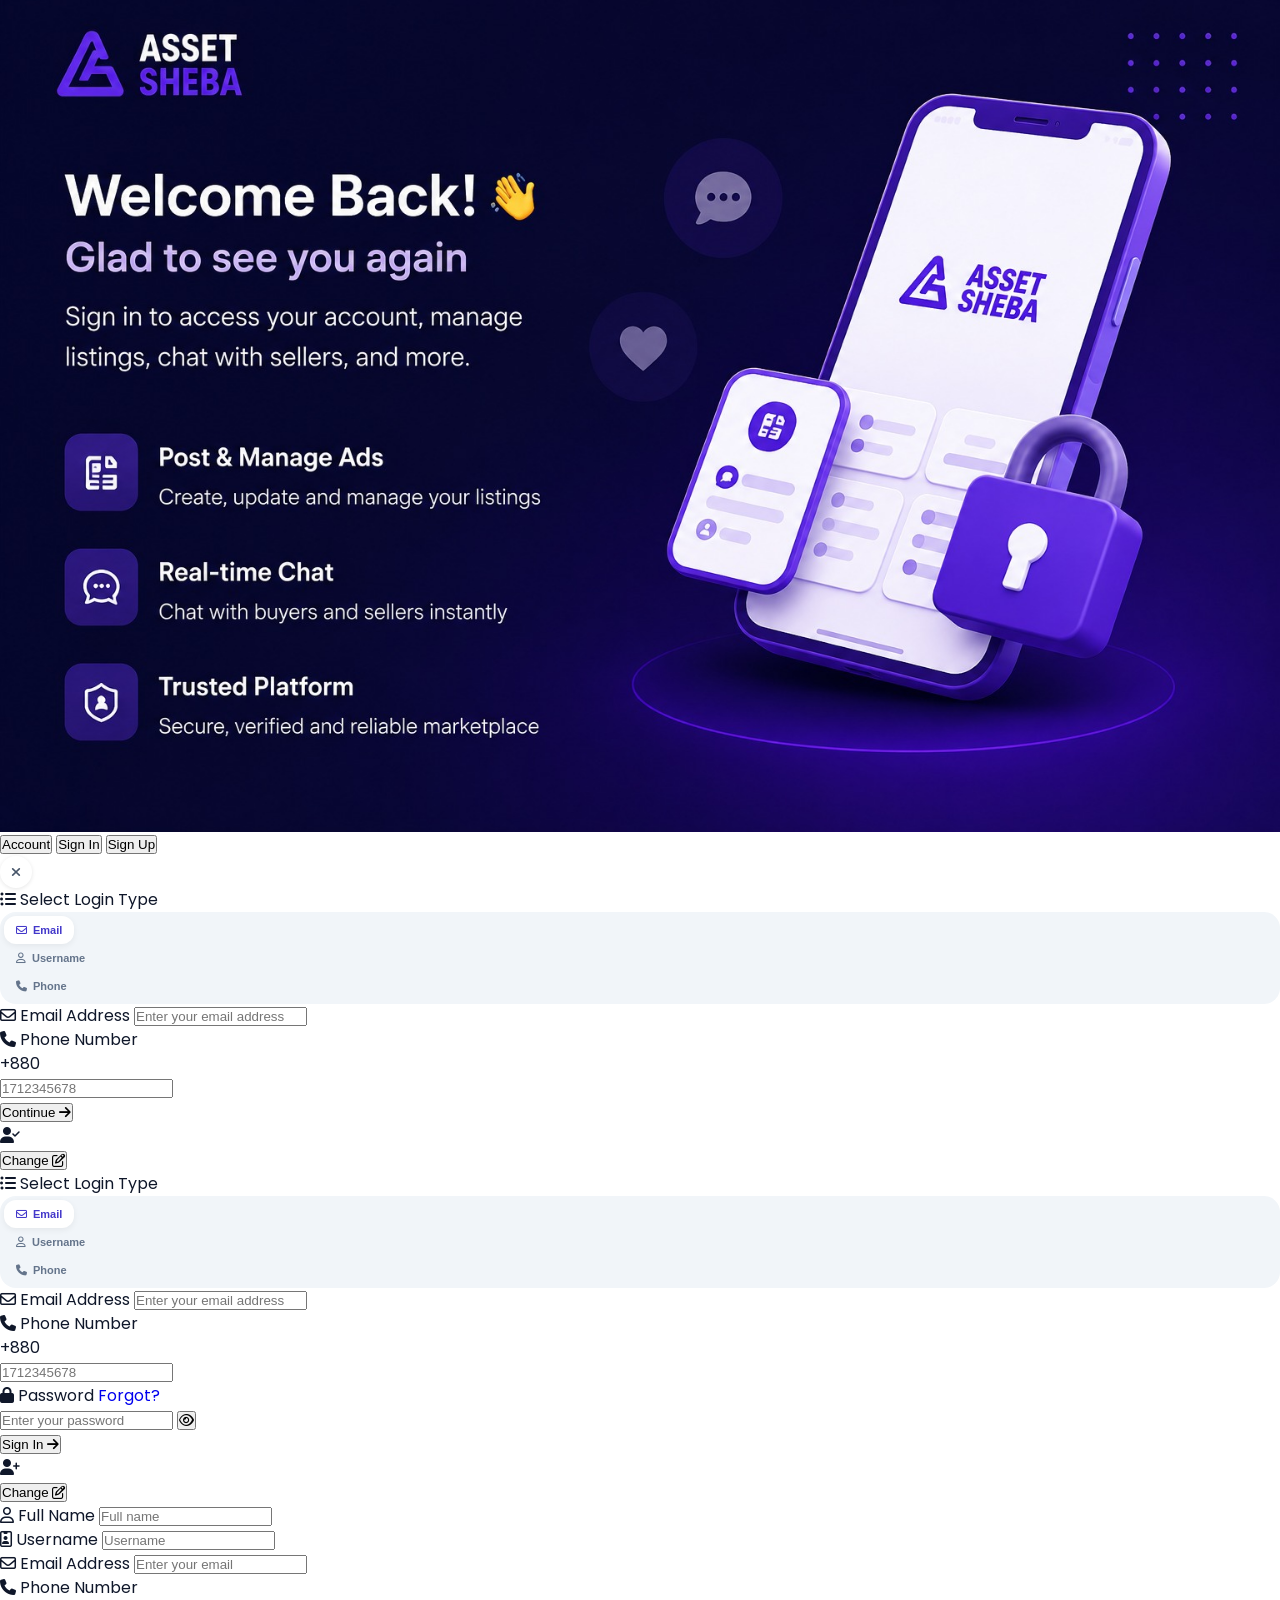
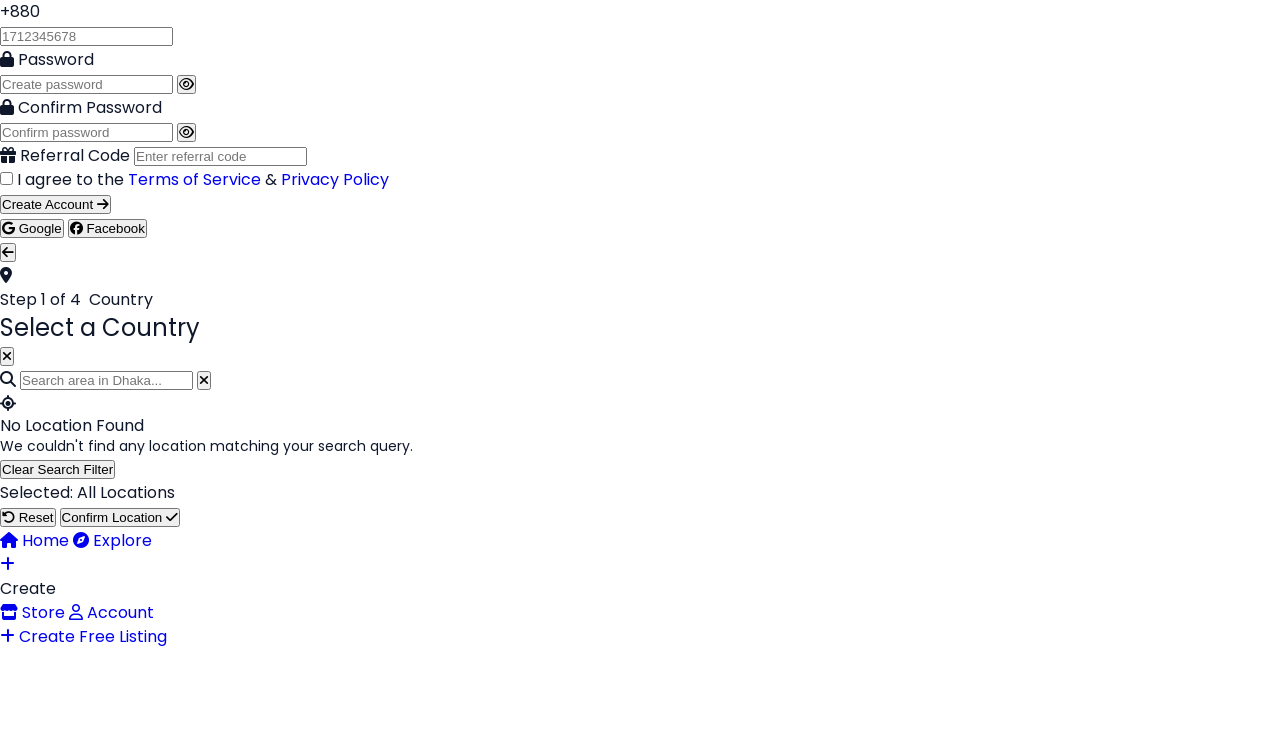
==== commit 0d339b47: "location modal" ====
--- a/index.html
+++ b/index.html
@@ -4928,7 +4928,134 @@
     });
   </script>
 
-  <!-- ============ MOBILE BOTTOM NAVIGATION ============ -->
+
+  <!-- ============ LOCATION SELECTION MODAL (4-STEP HIERARCHY) ============ -->
+  <div id="location-modal"
+    class="fixed inset-0 z-[100] flex items-center justify-center p-3 sm:p-6 opacity-0 pointer-events-none transition-all duration-300 hidden">
+    <!-- Backdrop with blur -->
+    <div id="location-modal-backdrop"
+      class="fixed inset-0 bg-slate-900/60 backdrop-blur-sm transition-opacity duration-300"></div>
+
+    <!-- Modal Dialog Window -->
+    <div id="location-modal-dialog"
+      class="relative w-full max-w-5xl bg-white rounded-[24px] sm:rounded-[32px] overflow-hidden border border-slate-200/90 shadow-2xl z-10 flex flex-col max-h-[90vh] h-[680px] scale-95 opacity-0 transition-all duration-300">
+
+      <!-- Modal Header -->
+      <div class="p-4 sm:p-6 pb-4 border-b border-slate-100/90 flex flex-col gap-3.5 shrink-0 bg-white">
+
+        <!-- Top Row: Back Button + Pin Badge + Dynamic Title + Close Button -->
+        <div class="flex items-center justify-between gap-3">
+          <div class="flex items-center gap-3 min-w-0">
+            <!-- Dynamic Back Button (shown from Step 2 onwards) -->
+            <button id="loc-modal-back-btn" type="button"
+              class="hidden w-10 h-10 rounded-2xl bg-slate-50 hover:bg-theme-primary/10 border border-slate-200/80 hover:border-theme-primary/30 text-slate-600 hover:text-theme-primary flex items-center justify-center transition-all duration-200 cursor-pointer shrink-0 shadow-xs"
+              title="Previous level" aria-label="Go to previous step">
+              <i class="fa-solid fa-arrow-left text-sm"></i>
+            </button>
+
+            <!-- Location Pin Icon Rounded Box (Matching Reference Image) -->
+            <div
+              class="w-11 h-11 sm:w-12 sm:h-12 rounded-2xl bg-theme-primary/10 text-theme-primary flex items-center justify-center shrink-0 border border-theme-primary/15 shadow-xs">
+              <i class="fa-solid fa-location-dot text-lg sm:text-xl"></i>
+            </div>
+
+            <!-- Dynamic Header Text & Step Counter -->
+            <div class="min-w-0">
+              <div class="flex items-center gap-2 mb-0.5">
+                <span id="loc-step-counter"
+                  class="text-[10px] sm:text-[11px] font-extrabold text-slate-400 uppercase tracking-wider">Step 1 of 4</span>
+                <span class="w-1 h-1 rounded-full bg-slate-300"></span>
+                <span id="loc-level-badge"
+                  class="text-[10px] sm:text-[11px] font-black text-theme-primary uppercase tracking-wider px-2 py-0.5 rounded-md bg-theme-primary/10">Country</span>
+              </div>
+              <h2 id="loc-modal-title"
+                class="text-lg sm:text-2xl font-black text-slate-800 tracking-tight leading-tight truncate">
+                Select a <span class="text-theme-primary">Country</span>
+              </h2>
+            </div>
+          </div>
+
+          <!-- Close Modal Button -->
+          <button id="close-location-modal" type="button"
+            class="w-9 h-9 sm:w-10 sm:h-10 rounded-2xl bg-slate-50 hover:bg-slate-100 border border-slate-200/80 text-slate-500 hover:text-slate-900 flex items-center justify-center transition-all duration-200 cursor-pointer shrink-0"
+            aria-label="Close location modal">
+            <i class="fa-solid fa-xmark text-sm sm:text-base"></i>
+          </button>
+        </div>
+
+        <!-- Second Row: Dynamic Clickable Breadcrumbs + Step-Aware Search Filter -->
+        <div class="flex flex-col sm:flex-row sm:items-center justify-between gap-2.5 pt-1">
+          <!-- Clickable Breadcrumb Hierarchy Navigator -->
+          <div id="loc-breadcrumb-wrapper"
+            class="flex items-center gap-1.5 overflow-x-auto py-1 text-xs font-semibold text-slate-600 scrollbar-none">
+            <!-- Injected via JavaScript -->
+          </div>
+
+          <!-- Real-time Location Filter / Search Input -->
+          <div class="relative w-full sm:w-80 shrink-0">
+            <i class="fa-solid fa-magnifying-glass text-slate-400 text-xs absolute left-3.5 top-1/2 -translate-y-1/2"></i>
+            <input type="text" id="loc-search-input" placeholder="Search area in Dhaka..."
+              class="w-full bg-slate-50 hover:bg-slate-100/70 focus:bg-white text-xs sm:text-sm text-slate-800 px-4 py-2.5 pl-9 pr-8 rounded-xl outline-none border border-slate-200/90 focus:border-theme-primary focus:ring-2 focus:ring-theme-primary/15 transition-all placeholder:text-slate-400 font-medium">
+            <button id="loc-clear-search" type="button"
+              class="hidden absolute right-2.5 top-1/2 -translate-y-1/2 w-5 h-5 rounded-full bg-slate-200 hover:bg-slate-300 text-slate-600 text-[10px] flex items-center justify-center transition-colors">
+              <i class="fa-solid fa-xmark"></i>
+            </button>
+          </div>
+        </div>
+
+      </div>
+
+      <!-- Scrollable Location Grid Content Area -->
+      <div class="flex-1 min-h-0 overflow-y-auto p-4 sm:p-6 bg-slate-50/60 scrollbar-thin">
+        <!-- Cards Grid Container -->
+        <div id="loc-cards-grid" class="grid grid-cols-1 xs:grid-cols-2 md:grid-cols-3 lg:grid-cols-4 gap-2.5 sm:gap-3">
+          <!-- Location Cards injected dynamically via JS -->
+        </div>
+
+        <!-- No Results Empty State -->
+        <div id="loc-empty-state" class="hidden py-16 flex flex-col items-center justify-center text-center space-y-3">
+          <div class="w-14 h-14 rounded-full bg-slate-100 flex items-center justify-center text-slate-400">
+            <i class="fa-solid fa-location-crosshairs text-2xl"></i>
+          </div>
+          <div>
+            <h4 class="text-sm font-bold text-slate-700">No Location Found</h4>
+            <p class="text-xs text-slate-400 mt-0.5">We couldn't find any location matching your search query.</p>
+          </div>
+          <button id="loc-reset-search-btn" type="button"
+            class="mt-2 px-4 py-2 rounded-xl bg-theme-primary/10 text-theme-primary hover:bg-theme-primary hover:text-white text-xs font-bold transition-all">
+            Clear Search Filter
+          </button>
+        </div>
+      </div>
+
+      <!-- Modal Footer -->
+      <div
+        class="px-5 py-3 sm:py-3.5 bg-white border-t border-slate-100 flex flex-wrap items-center justify-between gap-3 text-xs text-slate-500 shrink-0">
+        <div class="flex items-center gap-2 min-w-0 flex-1">
+          <span class="font-semibold text-slate-400 shrink-0">Selected:</span>
+          <span id="loc-footer-selection-text" class="font-bold text-theme-primary truncate">All Locations</span>
+        </div>
+        <div class="flex items-center gap-2.5">
+          <button id="loc-clear-all-btn" type="button"
+            class="text-xs font-bold text-slate-500 hover:text-rose-600 hover:bg-rose-50 px-3 py-2 rounded-xl transition-colors cursor-pointer border border-slate-200/80 hover:border-rose-200 bg-white whitespace-nowrap">
+            <i class="fa-solid fa-rotate-left mr-1 text-[11px]"></i> Reset
+          </button>
+          <button id="loc-confirm-btn" type="button"
+            class="text-xs font-bold text-white bg-theme-primary hover:bg-theme-primary/90 px-4 sm:px-5 py-2 rounded-xl transition-all shadow-sm hover:shadow-md cursor-pointer border-none flex items-center gap-2 whitespace-nowrap">
+            <span>Confirm Location</span>
+            <i class="fa-solid fa-check text-xs"></i>
+          </button>
+        </div>
+      </div>
+
+
+    </div>
+  </div>
+
+  <!-- ============ LOCATION SELECTOR JAVASCRIPT ENGINE ============ -->
+  <script src="frontend/js/location-modal.js"></script>
+
+
   <div
     class="lg:hidden fixed bottom-0 left-0 right-0 z-[99] bg-white/95 backdrop-blur-md border-t border-slate-100/80 shadow-[0_-8px_30px_rgba(0,0,0,0.03)] h-[64px] pb-safe flex items-center">
     <div class="container mx-auto px-4 h-full flex items-center">
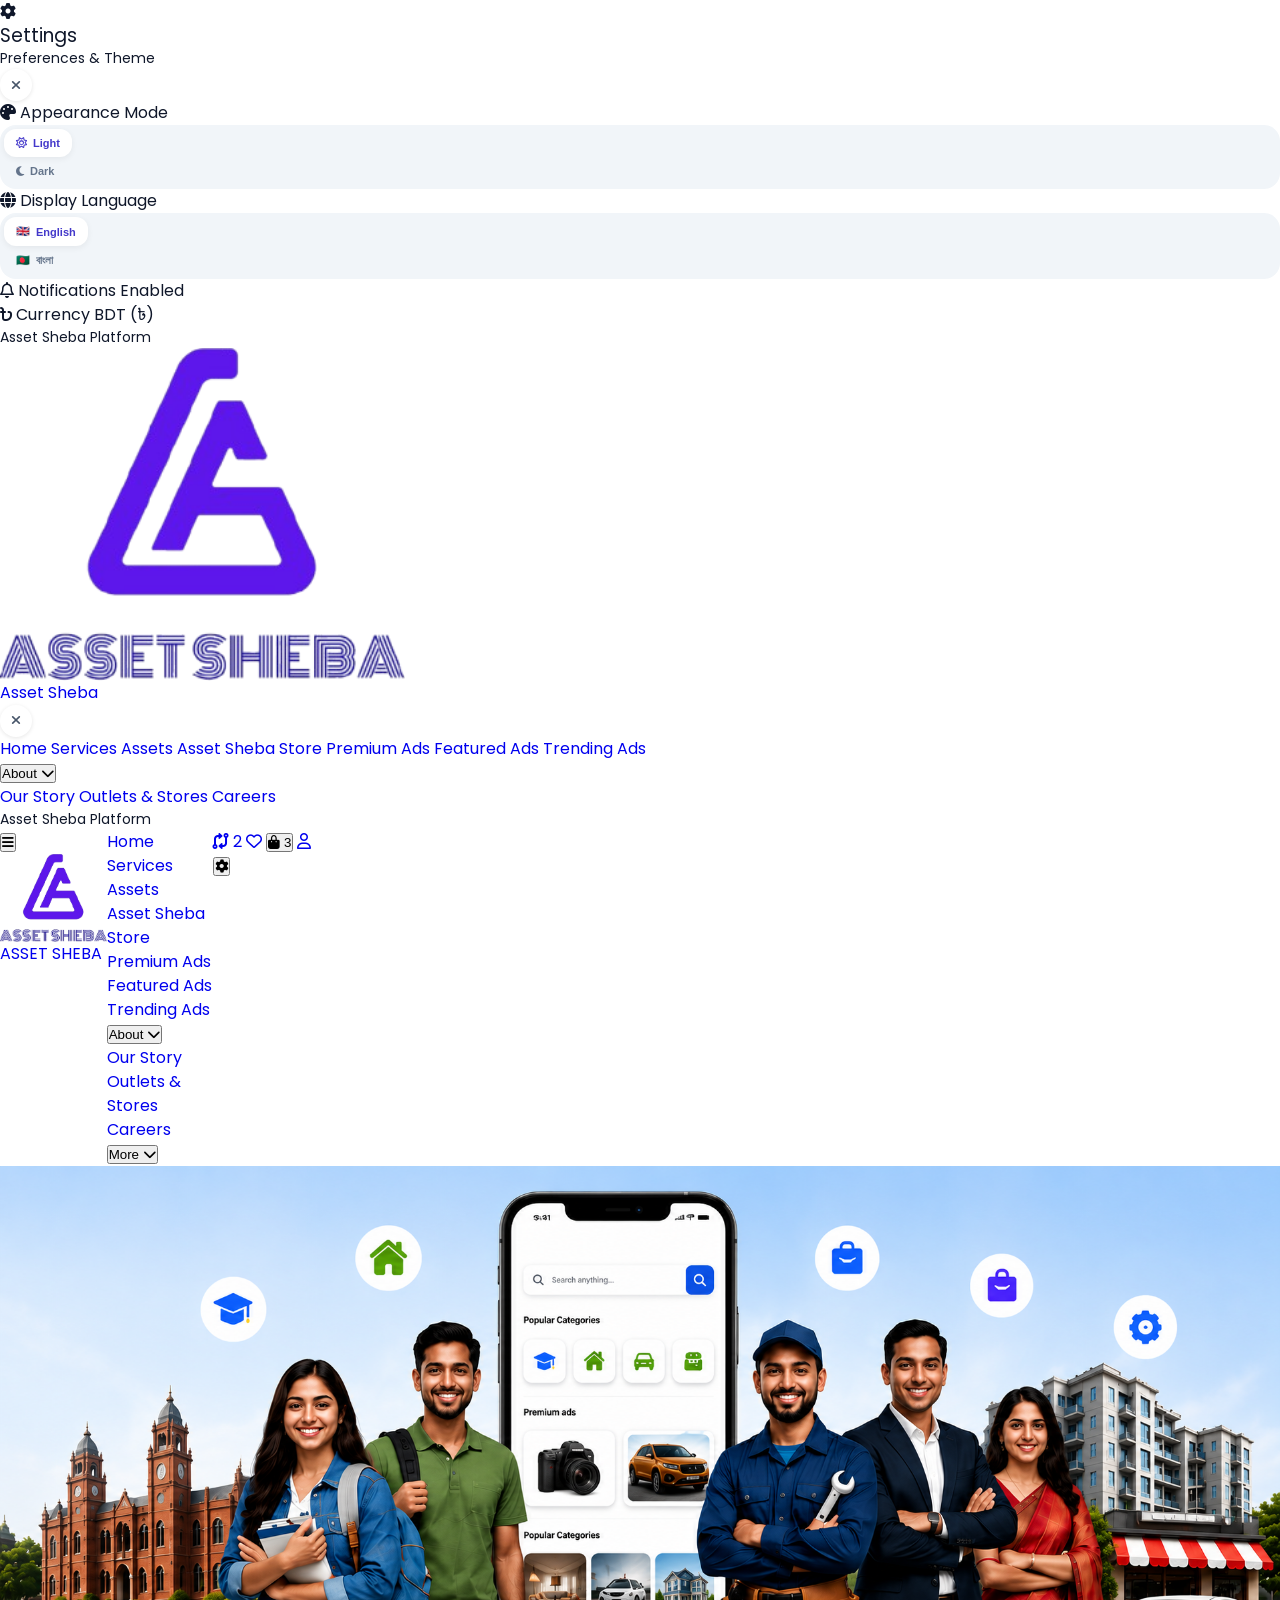
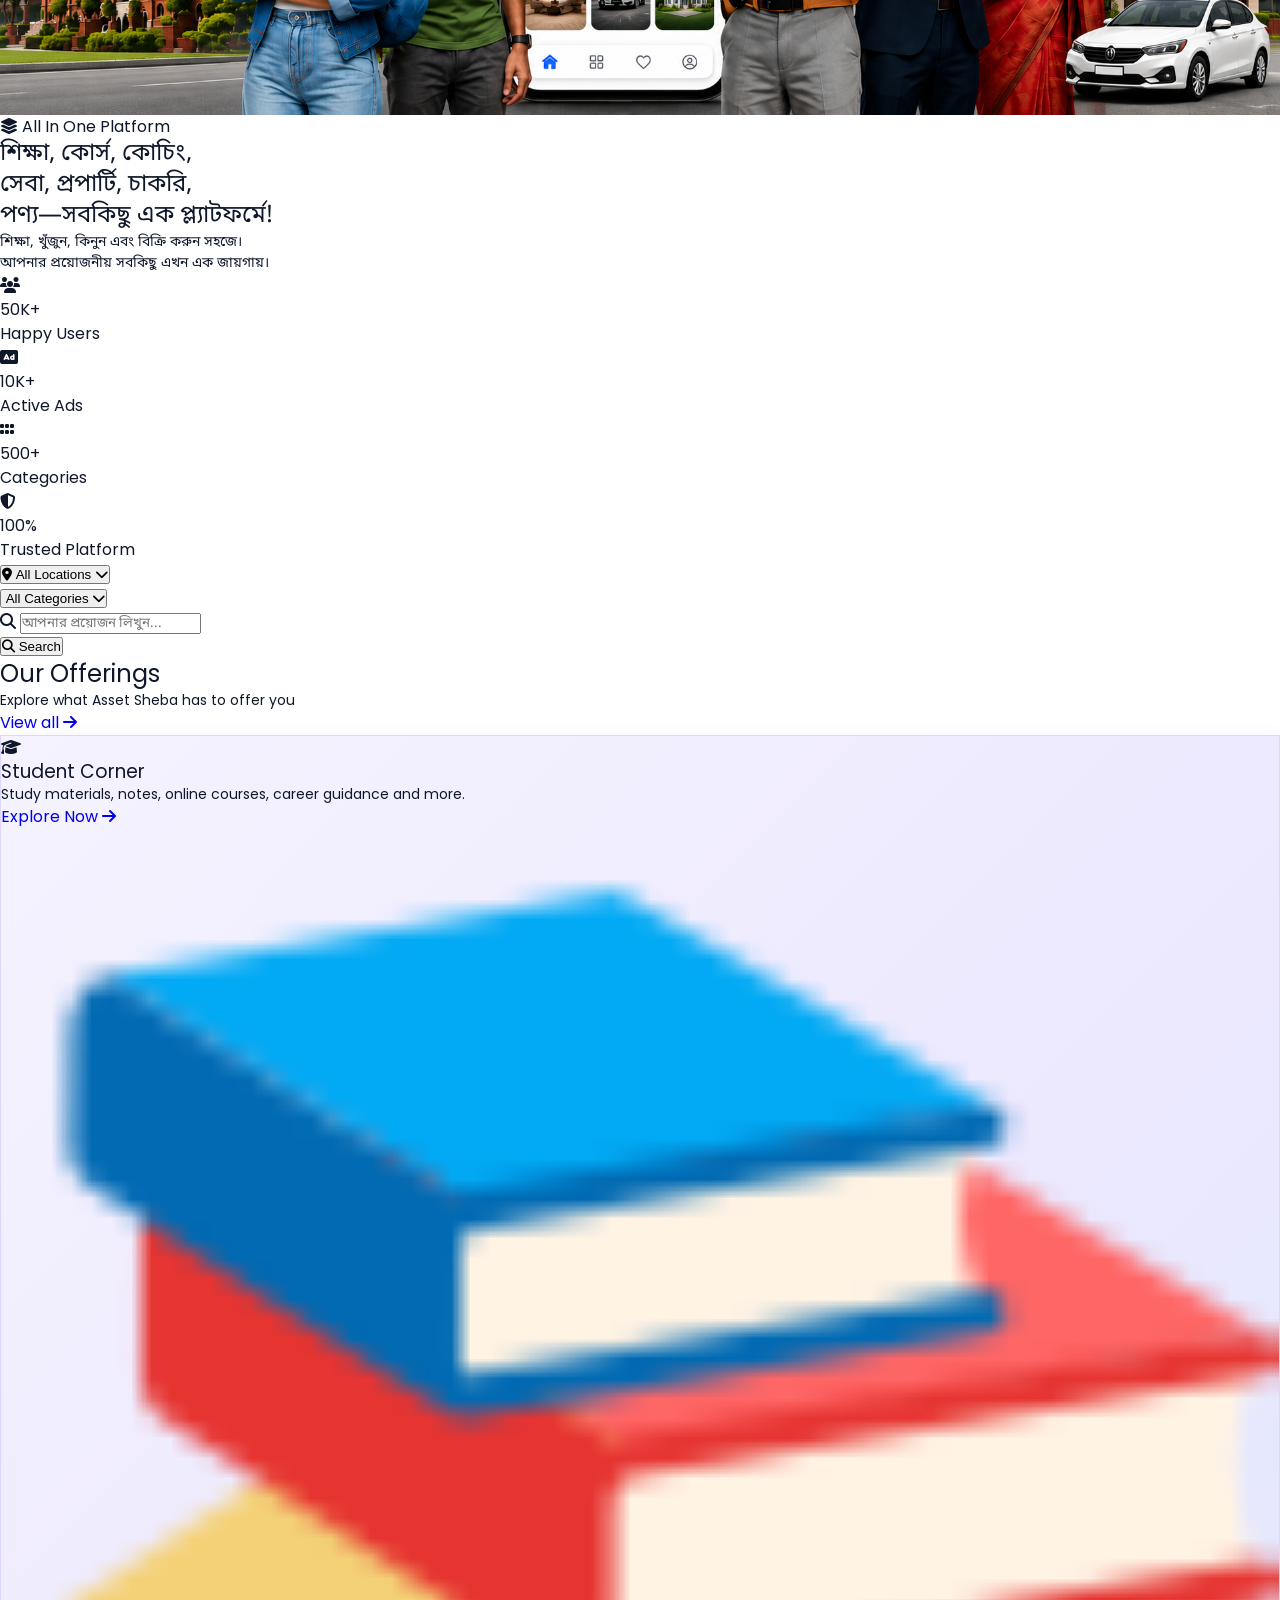
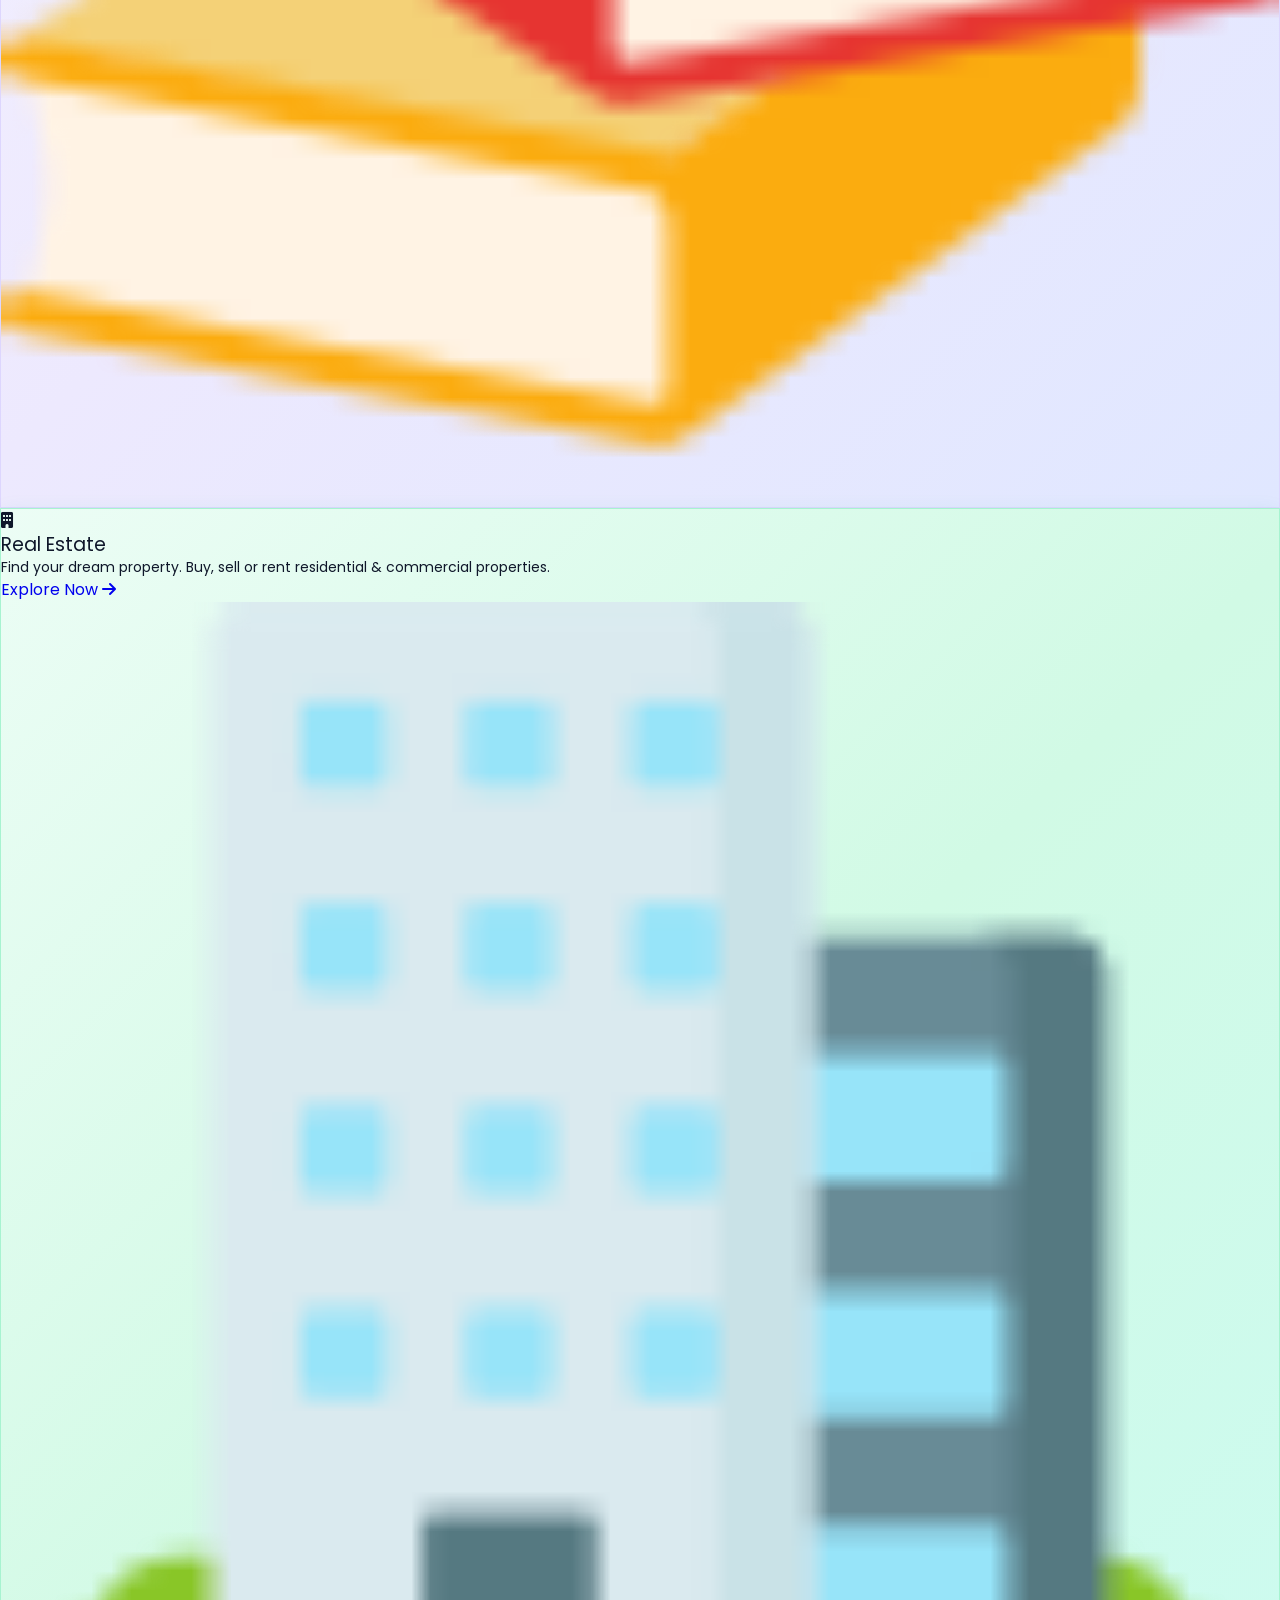
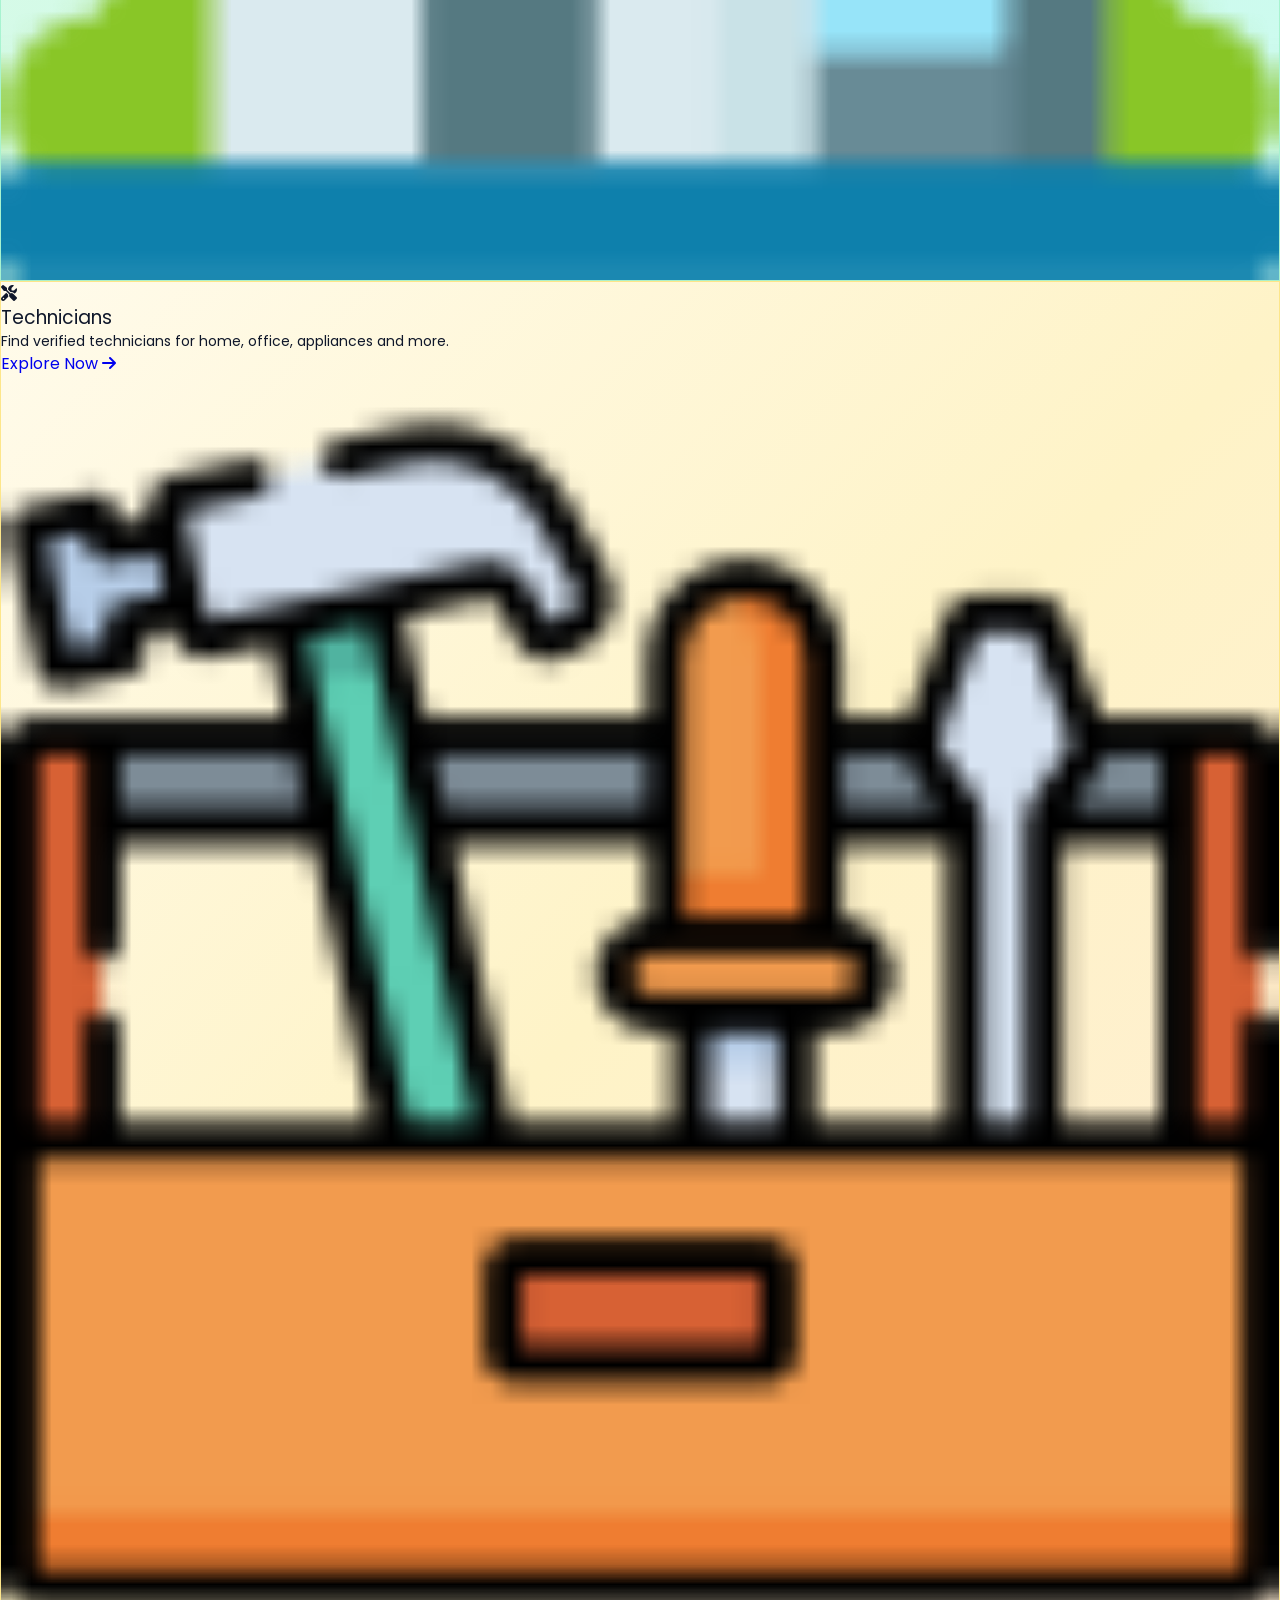
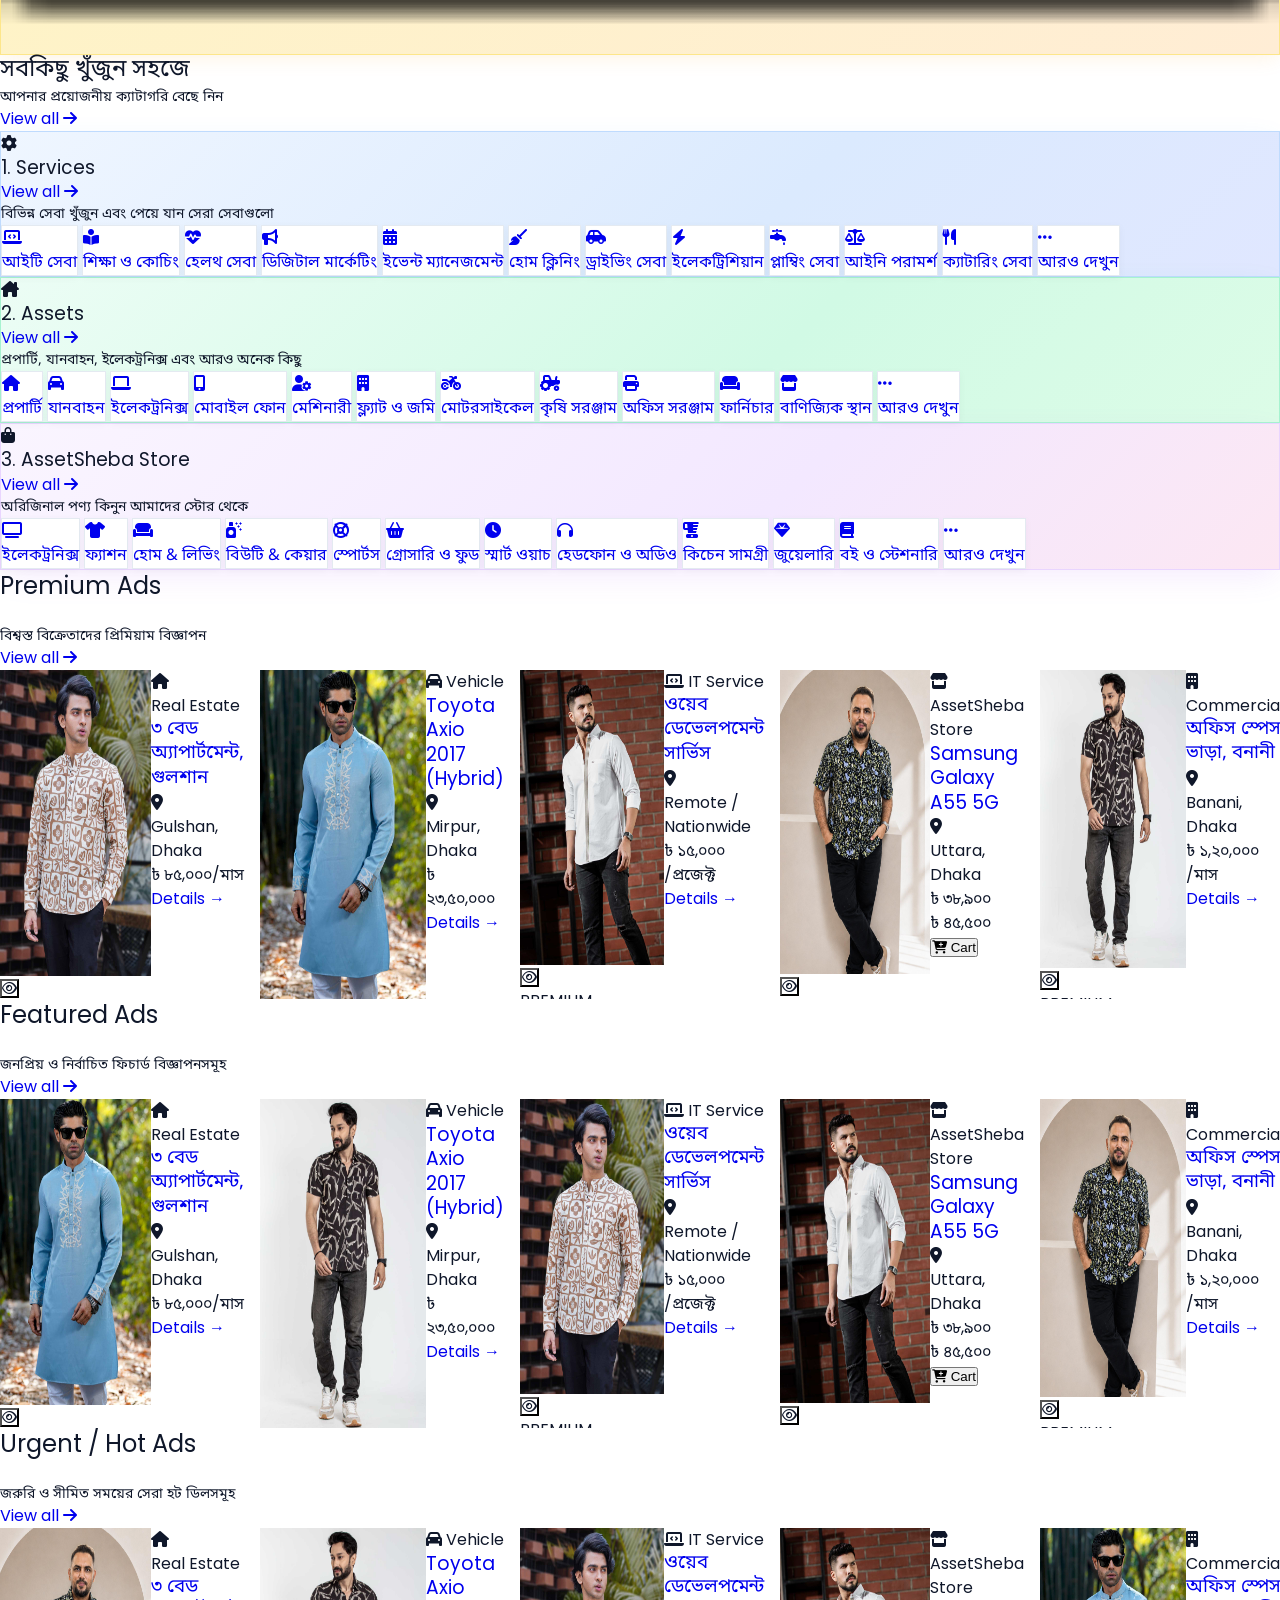
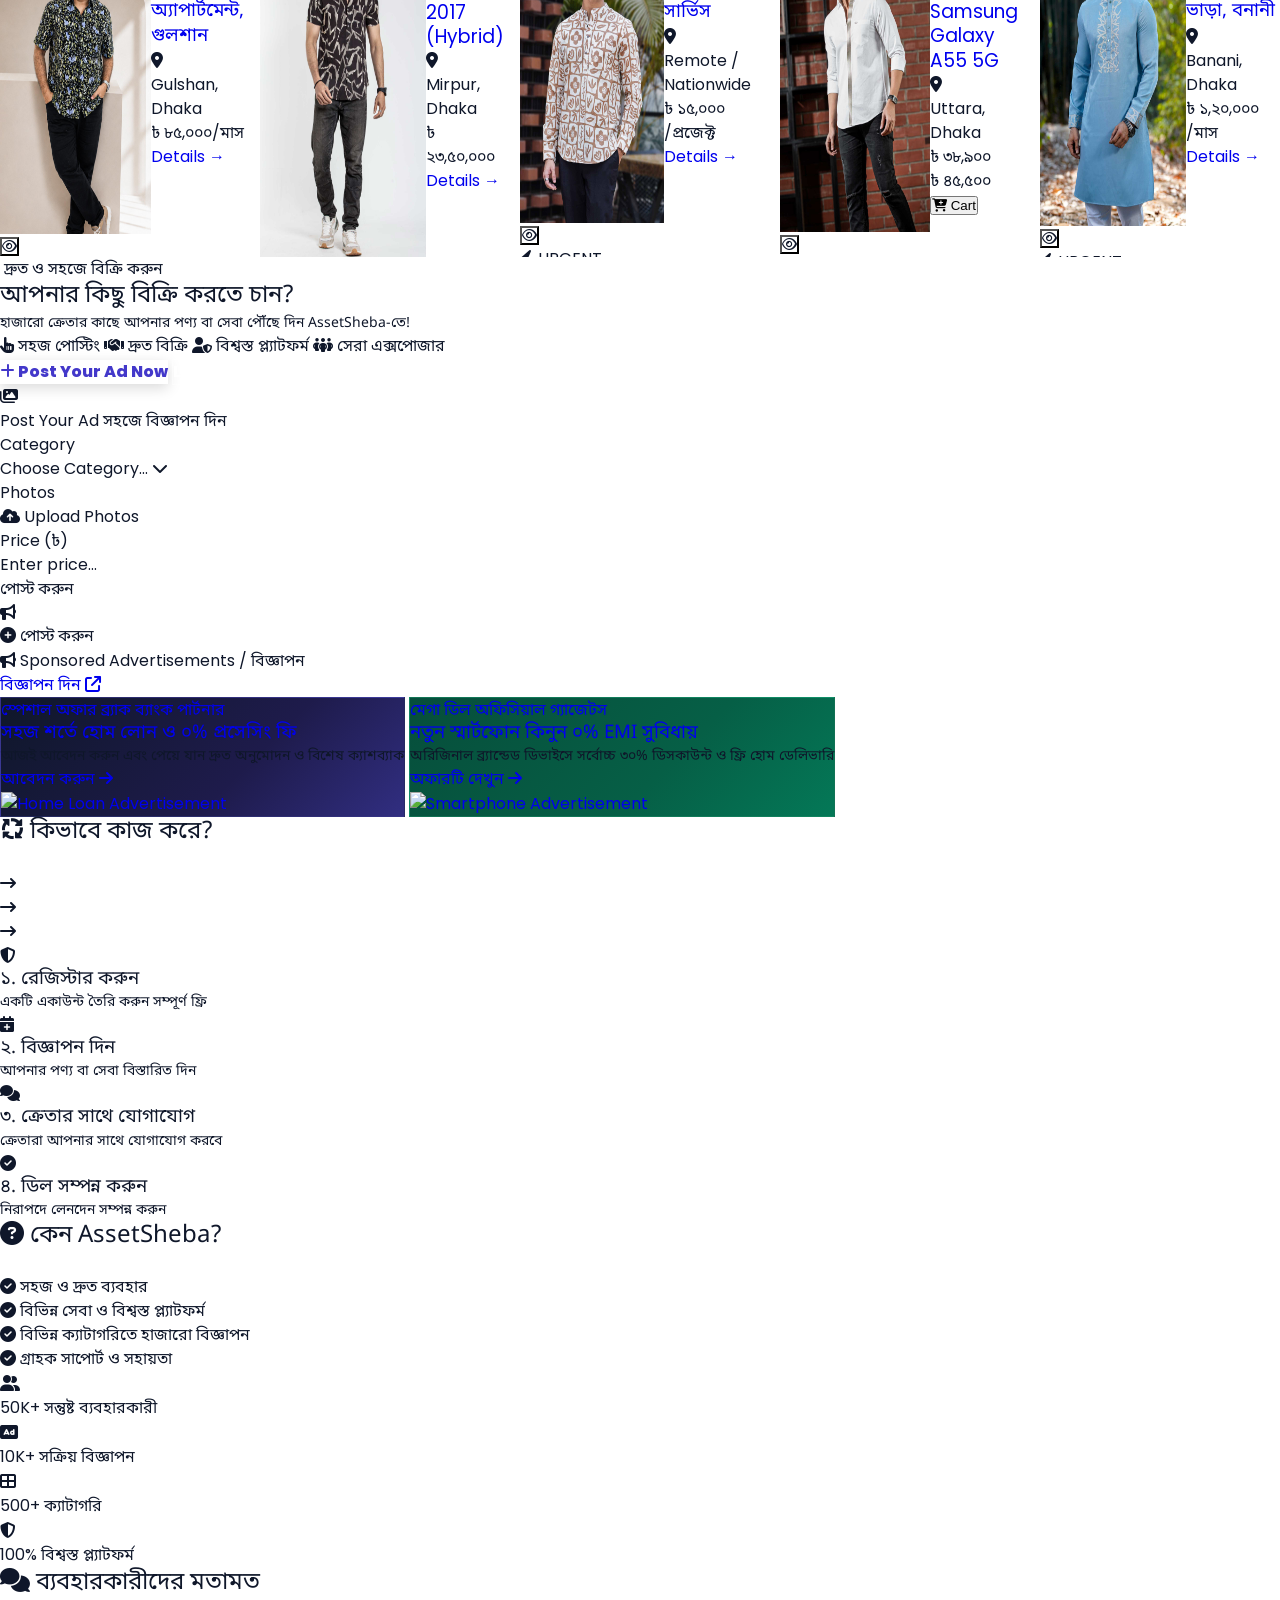
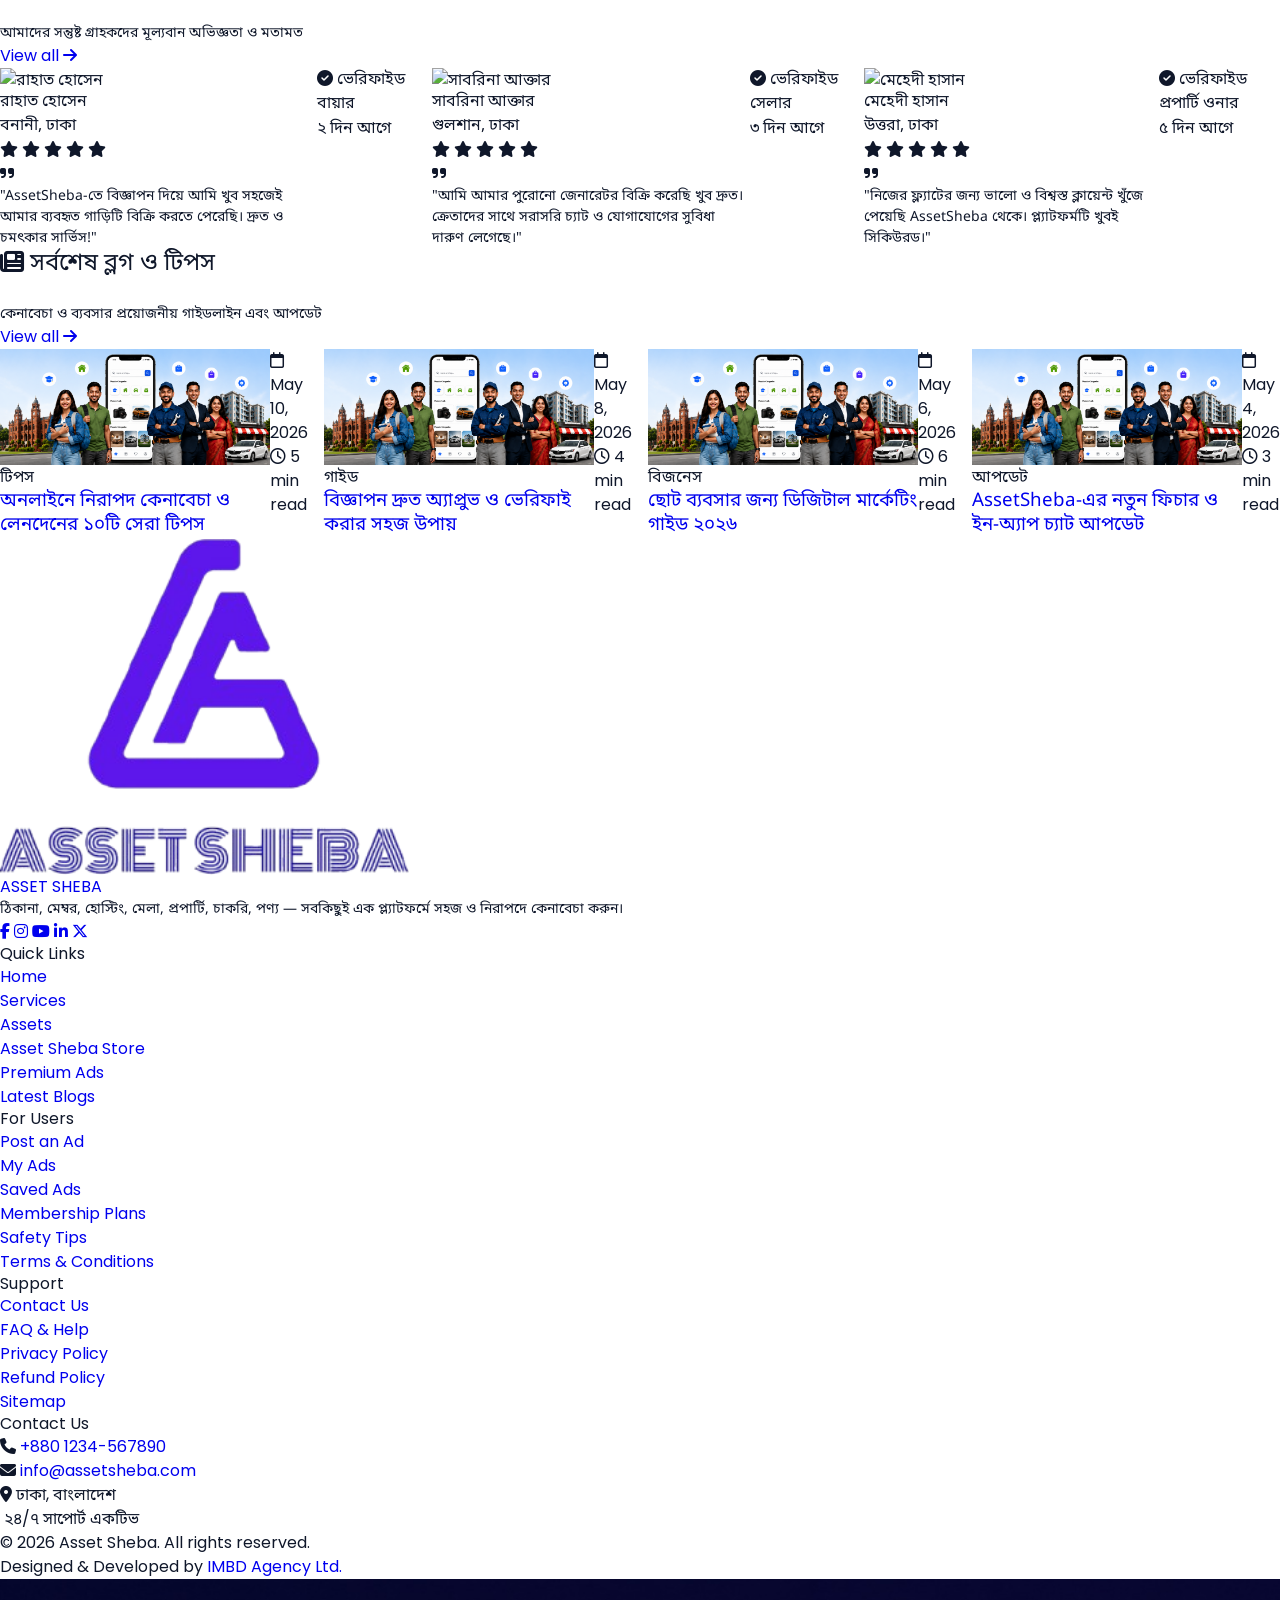
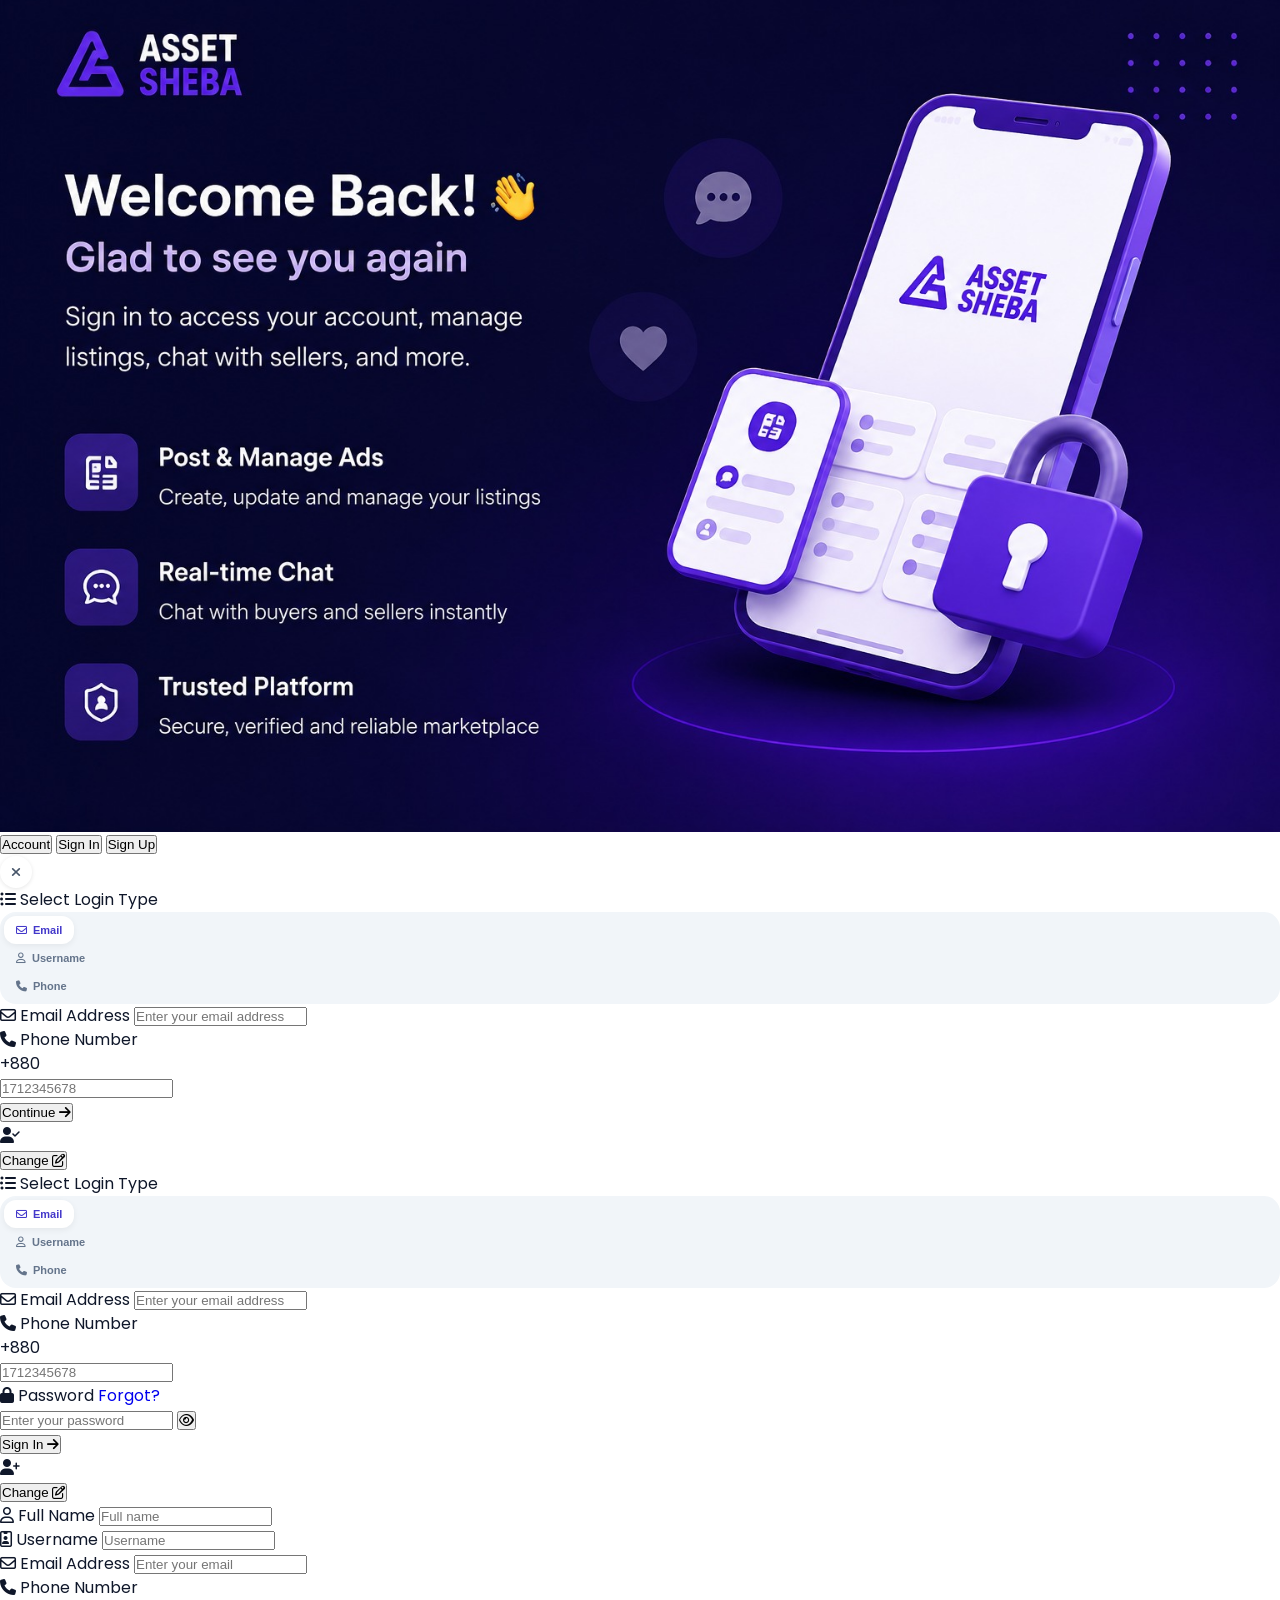
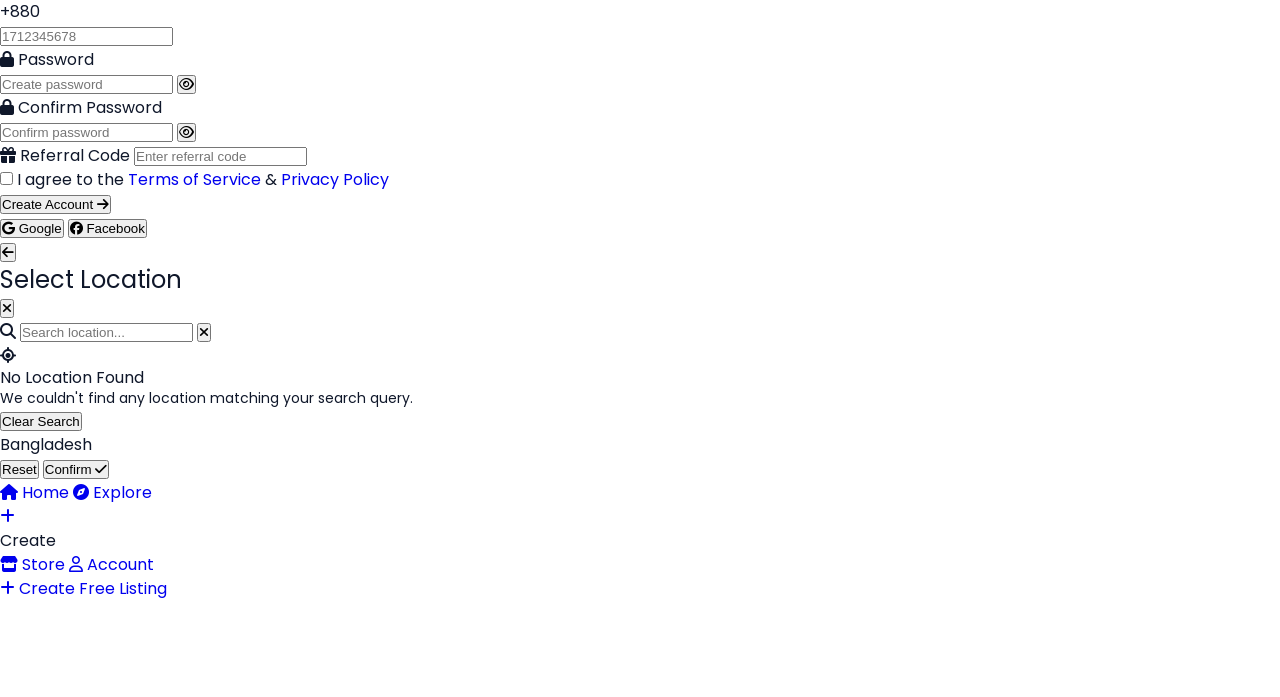
==== commit 9551a87a: "locxation modal" ====
--- a/index.html
+++ b/index.html
@@ -4937,117 +4937,101 @@
       class="fixed inset-0 bg-slate-900/60 backdrop-blur-sm transition-opacity duration-300"></div>
 
     <!-- Modal Dialog Window -->
+    <!-- Modal Dialog Window (Clean & Minimized Design) -->
     <div id="location-modal-dialog"
-      class="relative w-full max-w-5xl bg-white rounded-[24px] sm:rounded-[32px] overflow-hidden border border-slate-200/90 shadow-2xl z-10 flex flex-col max-h-[90vh] h-[680px] scale-95 opacity-0 transition-all duration-300">
-
-      <!-- Modal Header -->
-      <div class="p-4 sm:p-6 pb-4 border-b border-slate-100/90 flex flex-col gap-3.5 shrink-0 bg-white">
-
-        <!-- Top Row: Back Button + Pin Badge + Dynamic Title + Close Button -->
-        <div class="flex items-center justify-between gap-3">
-          <div class="flex items-center gap-3 min-w-0">
-            <!-- Dynamic Back Button (shown from Step 2 onwards) -->
+      class="relative w-full max-w-4xl bg-white dark:bg-slate-900 rounded-2xl sm:rounded-3xl overflow-hidden border border-slate-200/90 dark:border-slate-800 shadow-2xl z-10 flex flex-col max-h-[88vh] h-[620px] scale-95 opacity-0 transition-all duration-300">
+
+      <!-- Modal Header (Clean & Minimized) -->
+      <div class="p-4 sm:p-5 border-b border-slate-100 dark:border-slate-800/80 flex flex-col gap-2.5 shrink-0 bg-white dark:bg-slate-900">
+
+        <!-- Row 1: Back Button (Left) + Center-aligned Dynamic Title + Close Button (Right) -->
+        <div class="grid grid-cols-[32px_1fr_32px] items-center gap-2">
+          <!-- Back Button (shown from Step 2 onwards) -->
+          <div class="flex items-center">
             <button id="loc-modal-back-btn" type="button"
-              class="hidden w-10 h-10 rounded-2xl bg-slate-50 hover:bg-theme-primary/10 border border-slate-200/80 hover:border-theme-primary/30 text-slate-600 hover:text-theme-primary flex items-center justify-center transition-all duration-200 cursor-pointer shrink-0 shadow-xs"
+              class="hidden w-8 h-8 rounded-lg bg-slate-100 dark:bg-slate-800 hover:bg-theme-primary/10 dark:hover:bg-theme-primary/20 text-slate-600 dark:text-slate-300 hover:text-theme-primary dark:hover:text-theme-primary flex items-center justify-center transition-all cursor-pointer shrink-0 border border-slate-200/60 dark:border-slate-700/60"
               title="Previous level" aria-label="Go to previous step">
-              <i class="fa-solid fa-arrow-left text-sm"></i>
+              <i class="fa-solid fa-arrow-left text-xs"></i>
             </button>
-
-            <!-- Location Pin Icon Rounded Box (Matching Reference Image) -->
-            <div
-              class="w-11 h-11 sm:w-12 sm:h-12 rounded-2xl bg-theme-primary/10 text-theme-primary flex items-center justify-center shrink-0 border border-theme-primary/15 shadow-xs">
-              <i class="fa-solid fa-location-dot text-lg sm:text-xl"></i>
-            </div>
-
-            <!-- Dynamic Header Text & Step Counter -->
-            <div class="min-w-0">
-              <div class="flex items-center gap-2 mb-0.5">
-                <span id="loc-step-counter"
-                  class="text-[10px] sm:text-[11px] font-extrabold text-slate-400 uppercase tracking-wider">Step 1 of 4</span>
-                <span class="w-1 h-1 rounded-full bg-slate-300"></span>
-                <span id="loc-level-badge"
-                  class="text-[10px] sm:text-[11px] font-black text-theme-primary uppercase tracking-wider px-2 py-0.5 rounded-md bg-theme-primary/10">Country</span>
-              </div>
-              <h2 id="loc-modal-title"
-                class="text-lg sm:text-2xl font-black text-slate-800 tracking-tight leading-tight truncate">
-                Select a <span class="text-theme-primary">Country</span>
-              </h2>
-            </div>
           </div>
 
+          <!-- Centered Dynamic Title -->
+          <h2 id="loc-modal-title"
+            class="text-base sm:text-lg font-bold text-slate-800 dark:text-white tracking-tight text-center truncate">
+            Select Location
+          </h2>
+
           <!-- Close Modal Button -->
-          <button id="close-location-modal" type="button"
-            class="w-9 h-9 sm:w-10 sm:h-10 rounded-2xl bg-slate-50 hover:bg-slate-100 border border-slate-200/80 text-slate-500 hover:text-slate-900 flex items-center justify-center transition-all duration-200 cursor-pointer shrink-0"
-            aria-label="Close location modal">
-            <i class="fa-solid fa-xmark text-sm sm:text-base"></i>
-          </button>
-        </div>
-
-        <!-- Second Row: Dynamic Clickable Breadcrumbs + Step-Aware Search Filter -->
-        <div class="flex flex-col sm:flex-row sm:items-center justify-between gap-2.5 pt-1">
-          <!-- Clickable Breadcrumb Hierarchy Navigator -->
-          <div id="loc-breadcrumb-wrapper"
-            class="flex items-center gap-1.5 overflow-x-auto py-1 text-xs font-semibold text-slate-600 scrollbar-none">
-            <!-- Injected via JavaScript -->
-          </div>
-
-          <!-- Real-time Location Filter / Search Input -->
-          <div class="relative w-full sm:w-80 shrink-0">
-            <i class="fa-solid fa-magnifying-glass text-slate-400 text-xs absolute left-3.5 top-1/2 -translate-y-1/2"></i>
-            <input type="text" id="loc-search-input" placeholder="Search area in Dhaka..."
-              class="w-full bg-slate-50 hover:bg-slate-100/70 focus:bg-white text-xs sm:text-sm text-slate-800 px-4 py-2.5 pl-9 pr-8 rounded-xl outline-none border border-slate-200/90 focus:border-theme-primary focus:ring-2 focus:ring-theme-primary/15 transition-all placeholder:text-slate-400 font-medium">
-            <button id="loc-clear-search" type="button"
-              class="hidden absolute right-2.5 top-1/2 -translate-y-1/2 w-5 h-5 rounded-full bg-slate-200 hover:bg-slate-300 text-slate-600 text-[10px] flex items-center justify-center transition-colors">
-              <i class="fa-solid fa-xmark"></i>
+          <div class="flex items-center justify-end">
+            <button id="close-location-modal" type="button"
+              class="w-8 h-8 rounded-lg bg-slate-100 dark:bg-slate-800 hover:bg-slate-200 dark:hover:bg-slate-700 text-slate-400 hover:text-slate-700 dark:hover:text-slate-200 flex items-center justify-center transition-all cursor-pointer shrink-0 border border-slate-200/60 dark:border-slate-700/60"
+              aria-label="Close location modal">
+              <i class="fa-solid fa-xmark text-sm"></i>
             </button>
           </div>
         </div>
 
+        <!-- Row 2: Search Bar -->
+        <div class="relative w-full">
+          <i class="fa-solid fa-magnifying-glass text-slate-400 text-xs absolute left-3.5 top-1/2 -translate-y-1/2"></i>
+          <input type="text" id="loc-search-input" placeholder="Search location..."
+            class="w-full bg-slate-50 dark:bg-slate-800/80 hover:bg-slate-100/60 dark:hover:bg-slate-800 focus:bg-white dark:focus:bg-slate-800 text-xs sm:text-sm text-slate-800 dark:text-slate-100 px-3.5 py-2.5 pl-9 pr-8 rounded-xl outline-none border border-slate-200 dark:border-slate-700/80 focus:border-theme-primary dark:focus:border-theme-primary focus:ring-2 focus:ring-theme-primary/10 transition-all placeholder:text-slate-400 font-normal">
+          <button id="loc-clear-search" type="button"
+            class="hidden absolute right-2.5 top-1/2 -translate-y-1/2 w-5 h-5 rounded-full bg-slate-200 dark:bg-slate-700 hover:bg-slate-300 dark:hover:bg-slate-600 text-slate-600 dark:text-slate-300 text-[10px] flex items-center justify-center transition-colors">
+            <i class="fa-solid fa-xmark"></i>
+          </button>
+        </div>
+
+        <!-- Row 3: Plain-text Location Trail (After Search Box) e.g. Shivalaya, Manikganj, Dhaka, Bangladesh -->
+        <div id="loc-breadcrumb-wrapper"
+          class="text-xs text-slate-400 dark:text-slate-400 truncate flex items-center gap-1 font-normal pt-0.5">
+          <!-- Injected via JavaScript -->
+        </div>
+
       </div>
 
       <!-- Scrollable Location Grid Content Area -->
-      <div class="flex-1 min-h-0 overflow-y-auto p-4 sm:p-6 bg-slate-50/60 scrollbar-thin">
+      <div class="flex-1 min-h-0 overflow-y-auto p-4 sm:p-5 bg-slate-50/50 dark:bg-slate-900/50 scrollbar-thin">
         <!-- Cards Grid Container -->
-        <div id="loc-cards-grid" class="grid grid-cols-1 xs:grid-cols-2 md:grid-cols-3 lg:grid-cols-4 gap-2.5 sm:gap-3">
+        <div id="loc-cards-grid" class="grid grid-cols-1 xs:grid-cols-2 sm:grid-cols-3 md:grid-cols-4 gap-2 sm:gap-2.5">
           <!-- Location Cards injected dynamically via JS -->
         </div>
 
         <!-- No Results Empty State -->
-        <div id="loc-empty-state" class="hidden py-16 flex flex-col items-center justify-center text-center space-y-3">
-          <div class="w-14 h-14 rounded-full bg-slate-100 flex items-center justify-center text-slate-400">
-            <i class="fa-solid fa-location-crosshairs text-2xl"></i>
+        <div id="loc-empty-state" class="hidden py-16 flex flex-col items-center justify-center text-center space-y-2.5">
+          <div class="w-12 h-12 rounded-full bg-slate-100 dark:bg-slate-800 flex items-center justify-center text-slate-400">
+            <i class="fa-solid fa-location-crosshairs text-xl"></i>
           </div>
           <div>
-            <h4 class="text-sm font-bold text-slate-700">No Location Found</h4>
+            <h4 class="text-sm font-semibold text-slate-700 dark:text-slate-200">No Location Found</h4>
             <p class="text-xs text-slate-400 mt-0.5">We couldn't find any location matching your search query.</p>
           </div>
           <button id="loc-reset-search-btn" type="button"
-            class="mt-2 px-4 py-2 rounded-xl bg-theme-primary/10 text-theme-primary hover:bg-theme-primary hover:text-white text-xs font-bold transition-all">
-            Clear Search Filter
+            class="mt-2 px-3.5 py-1.5 rounded-lg bg-theme-primary/10 text-theme-primary hover:bg-theme-primary hover:text-white text-xs font-semibold transition-all">
+            Clear Search
           </button>
         </div>
       </div>
 
-      <!-- Modal Footer -->
+      <!-- Modal Footer (Clean & Minimized) -->
       <div
-        class="px-5 py-3 sm:py-3.5 bg-white border-t border-slate-100 flex flex-wrap items-center justify-between gap-3 text-xs text-slate-500 shrink-0">
-        <div class="flex items-center gap-2 min-w-0 flex-1">
-          <span class="font-semibold text-slate-400 shrink-0">Selected:</span>
-          <span id="loc-footer-selection-text" class="font-bold text-theme-primary truncate">All Locations</span>
+        class="px-4 sm:px-5 py-3 bg-white dark:bg-slate-900 border-t border-slate-100 dark:border-slate-800 flex flex-wrap items-center justify-between gap-3 text-xs shrink-0">
+        <div class="flex items-center gap-1.5 min-w-0 flex-1 text-slate-500 dark:text-slate-400">
+          <!-- <span class="text-slate-400 dark:text-slate-500 shrink-0">Selected:</span> -->
+          <span id="loc-footer-selection-text" class="font-semibold text-slate-800 dark:text-slate-200 truncate">Bangladesh</span>
         </div>
-        <div class="flex items-center gap-2.5">
+        <div class="flex items-center gap-2">
           <button id="loc-clear-all-btn" type="button"
-            class="text-xs font-bold text-slate-500 hover:text-rose-600 hover:bg-rose-50 px-3 py-2 rounded-xl transition-colors cursor-pointer border border-slate-200/80 hover:border-rose-200 bg-white whitespace-nowrap">
-            <i class="fa-solid fa-rotate-left mr-1 text-[11px]"></i> Reset
+            class="text-xs font-medium text-slate-400 dark:text-slate-400 hover:text-rose-500 dark:hover:text-rose-400 px-2.5 py-1.5 rounded-lg transition-colors cursor-pointer bg-transparent border-none">
+            Reset
           </button>
           <button id="loc-confirm-btn" type="button"
-            class="text-xs font-bold text-white bg-theme-primary hover:bg-theme-primary/90 px-4 sm:px-5 py-2 rounded-xl transition-all shadow-sm hover:shadow-md cursor-pointer border-none flex items-center gap-2 whitespace-nowrap">
-            <span>Confirm Location</span>
-            <i class="fa-solid fa-check text-xs"></i>
+            class="text-xs font-semibold text-white bg-theme-primary hover:bg-theme-primary/90 px-4 py-2 rounded-xl transition-all shadow-xs cursor-pointer border-none flex items-center gap-1.5 whitespace-nowrap">
+            <span>Confirm</span>
+            <i class="fa-solid fa-check text-[11px]"></i>
           </button>
         </div>
       </div>
-
 
     </div>
   </div>
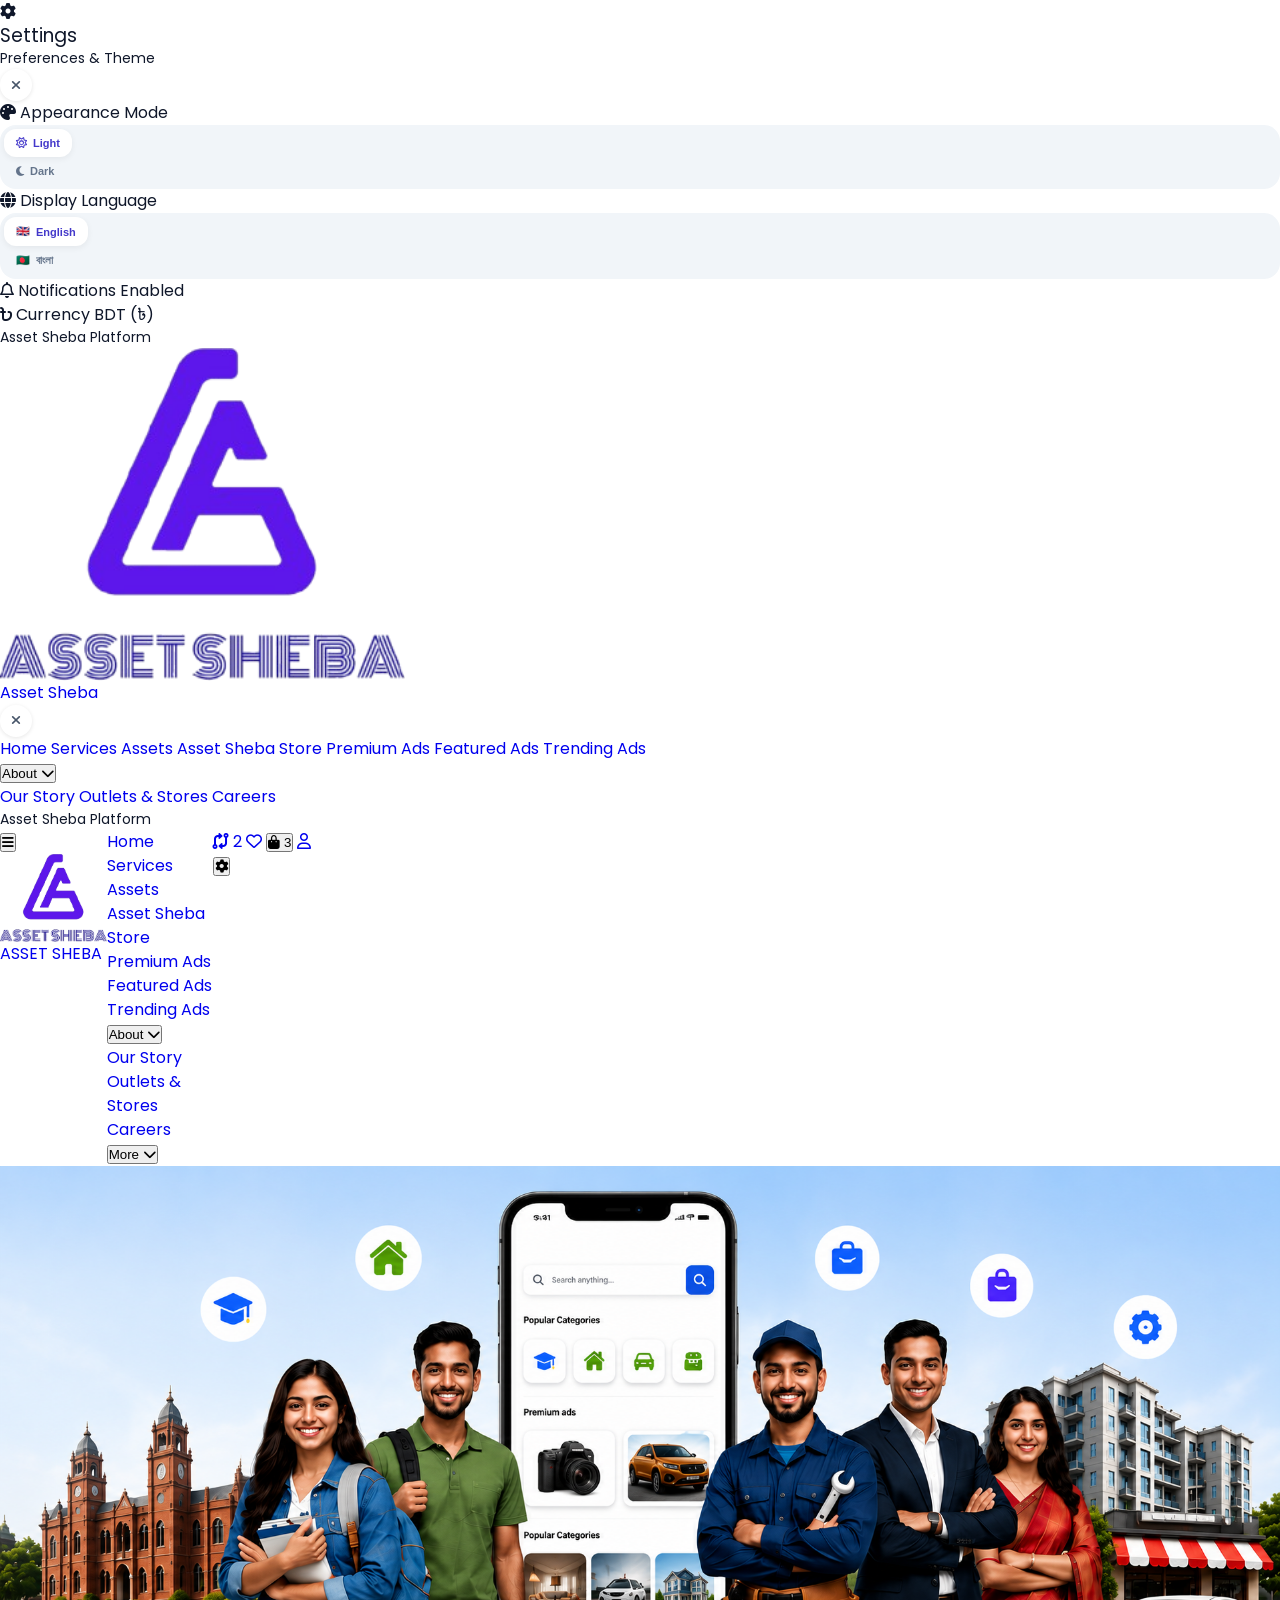
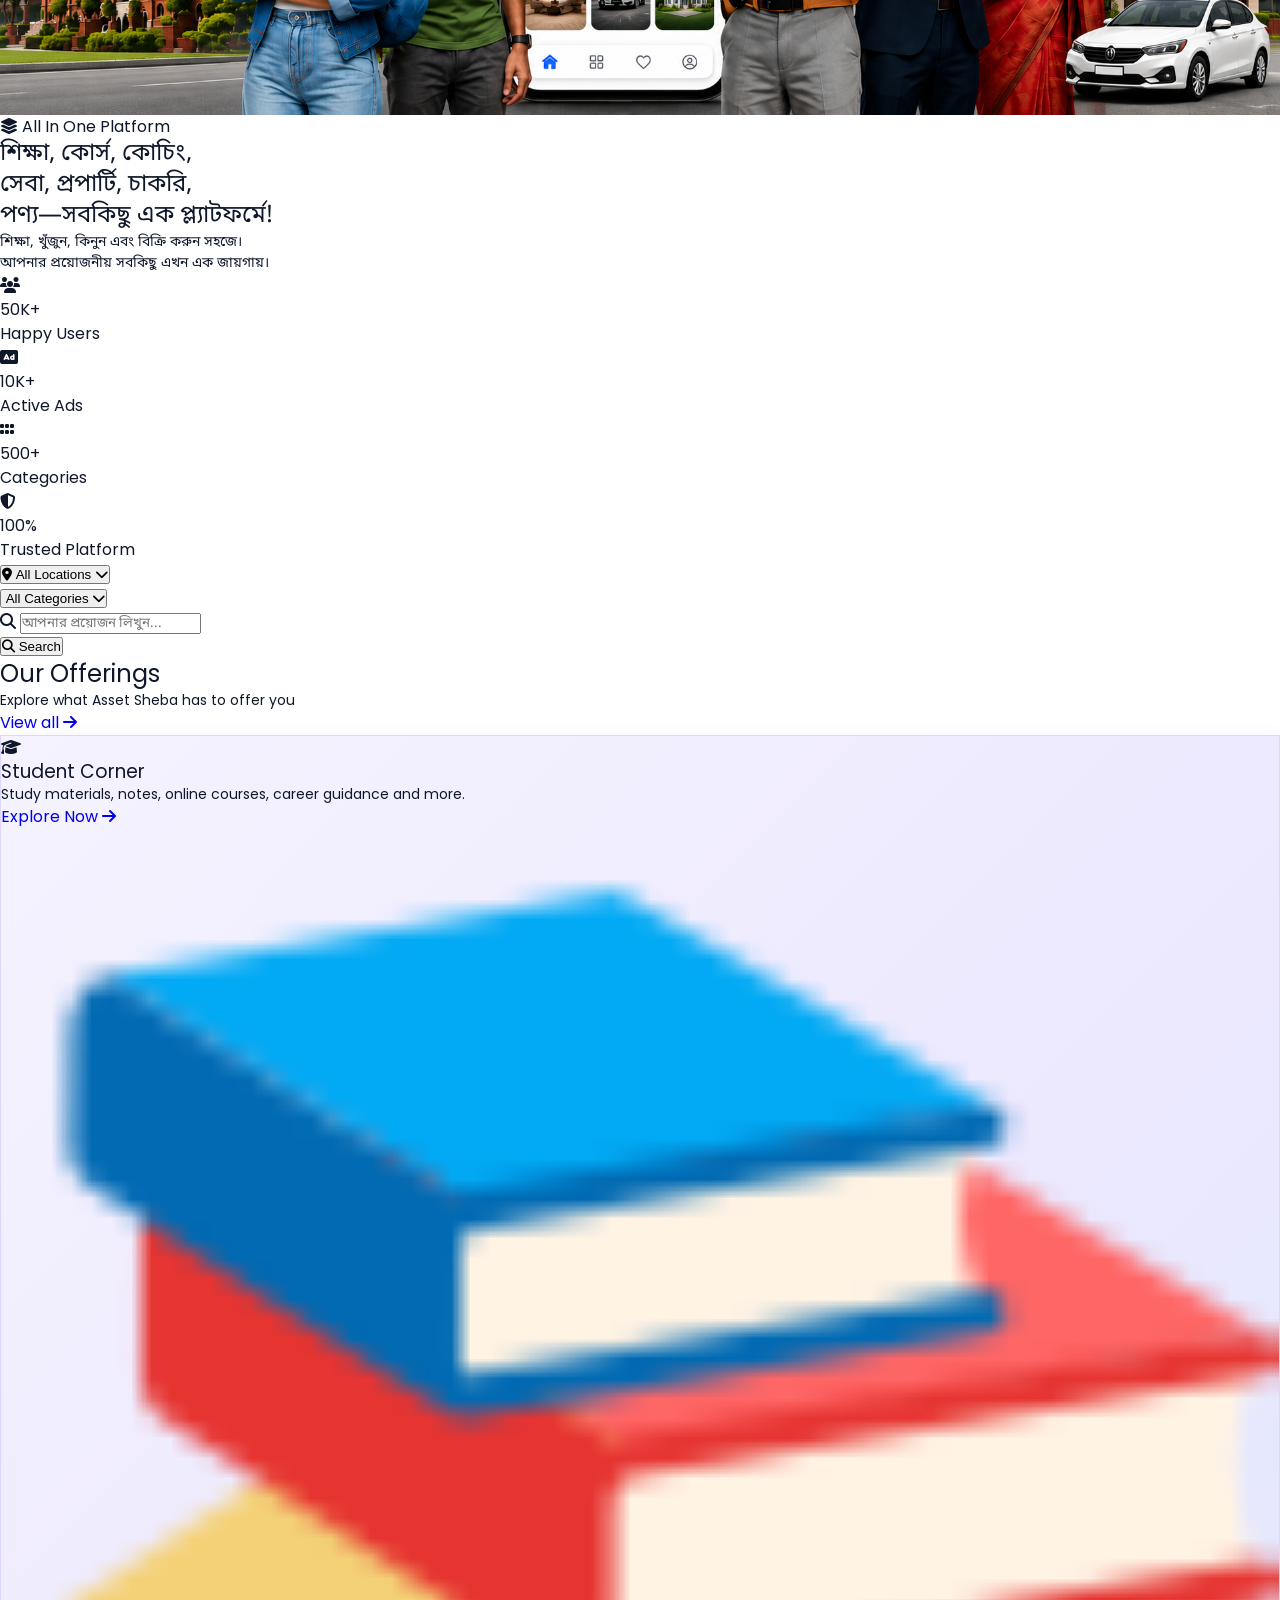
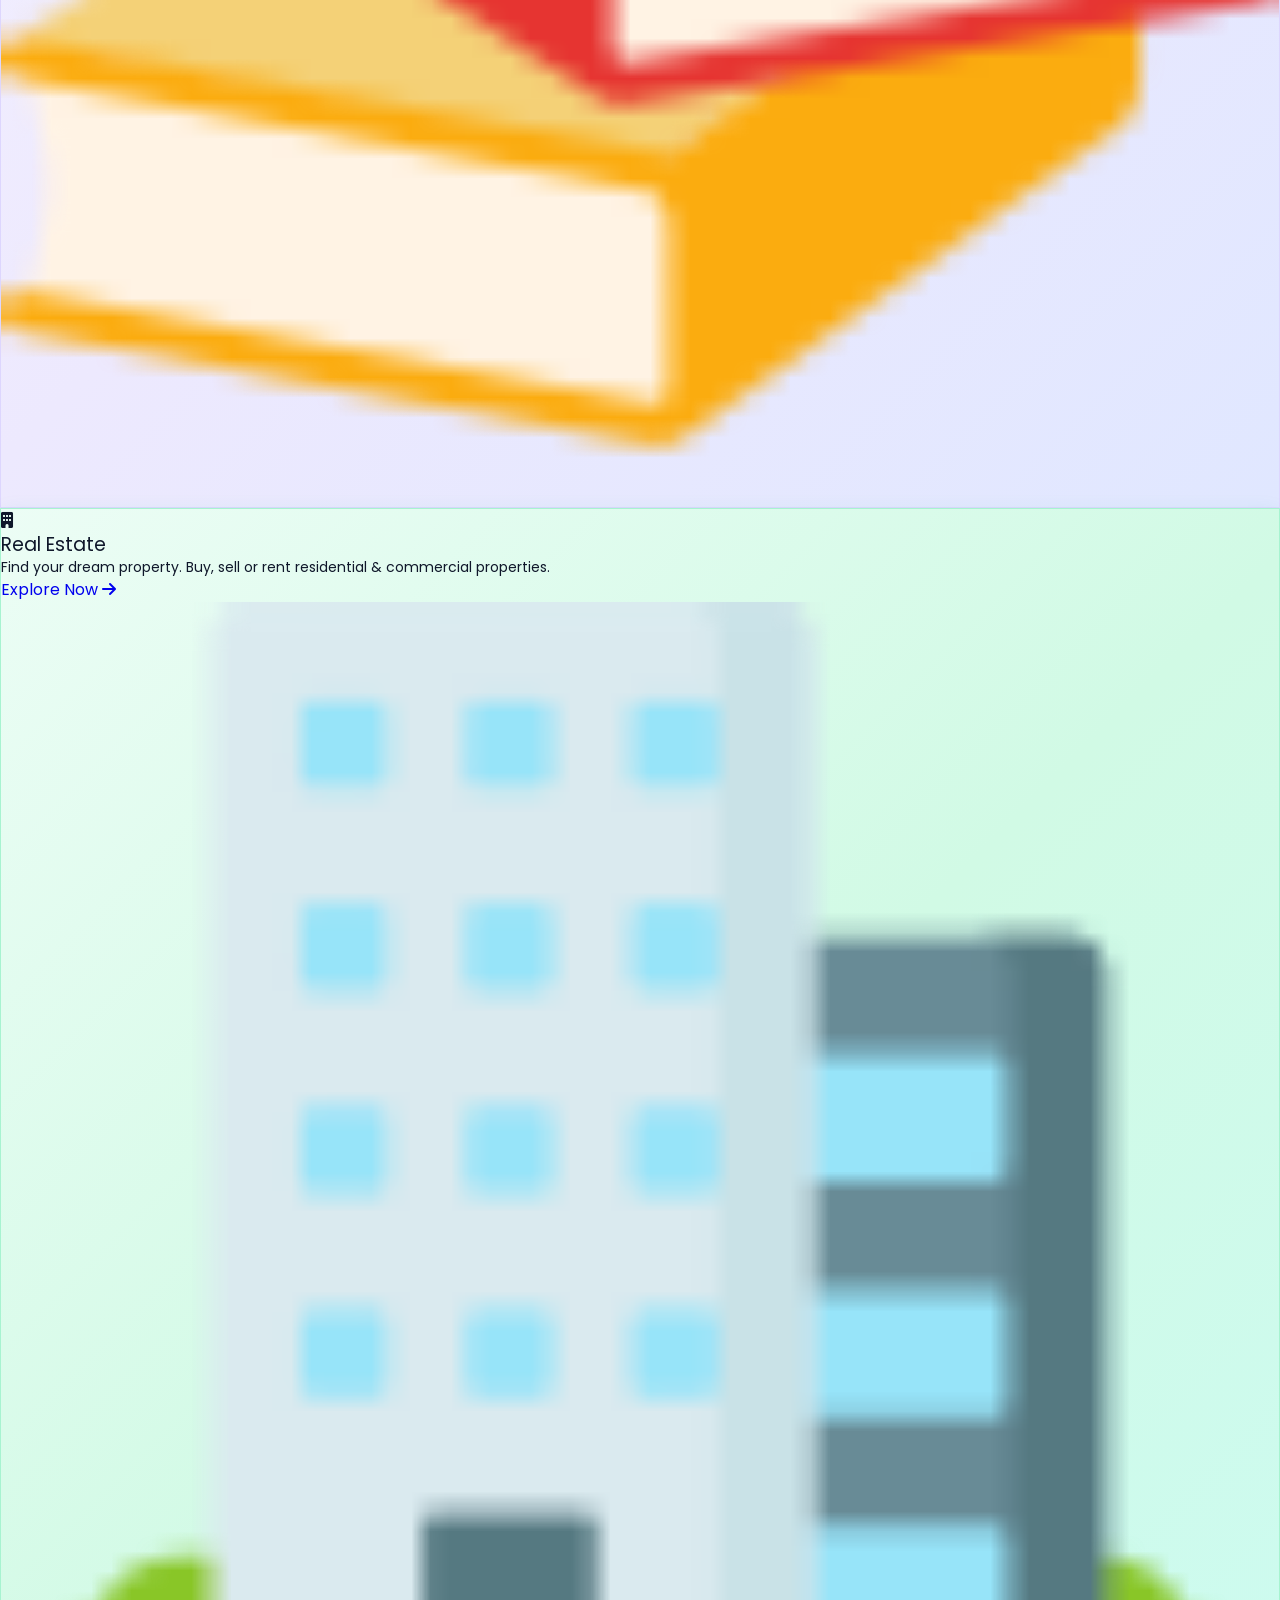
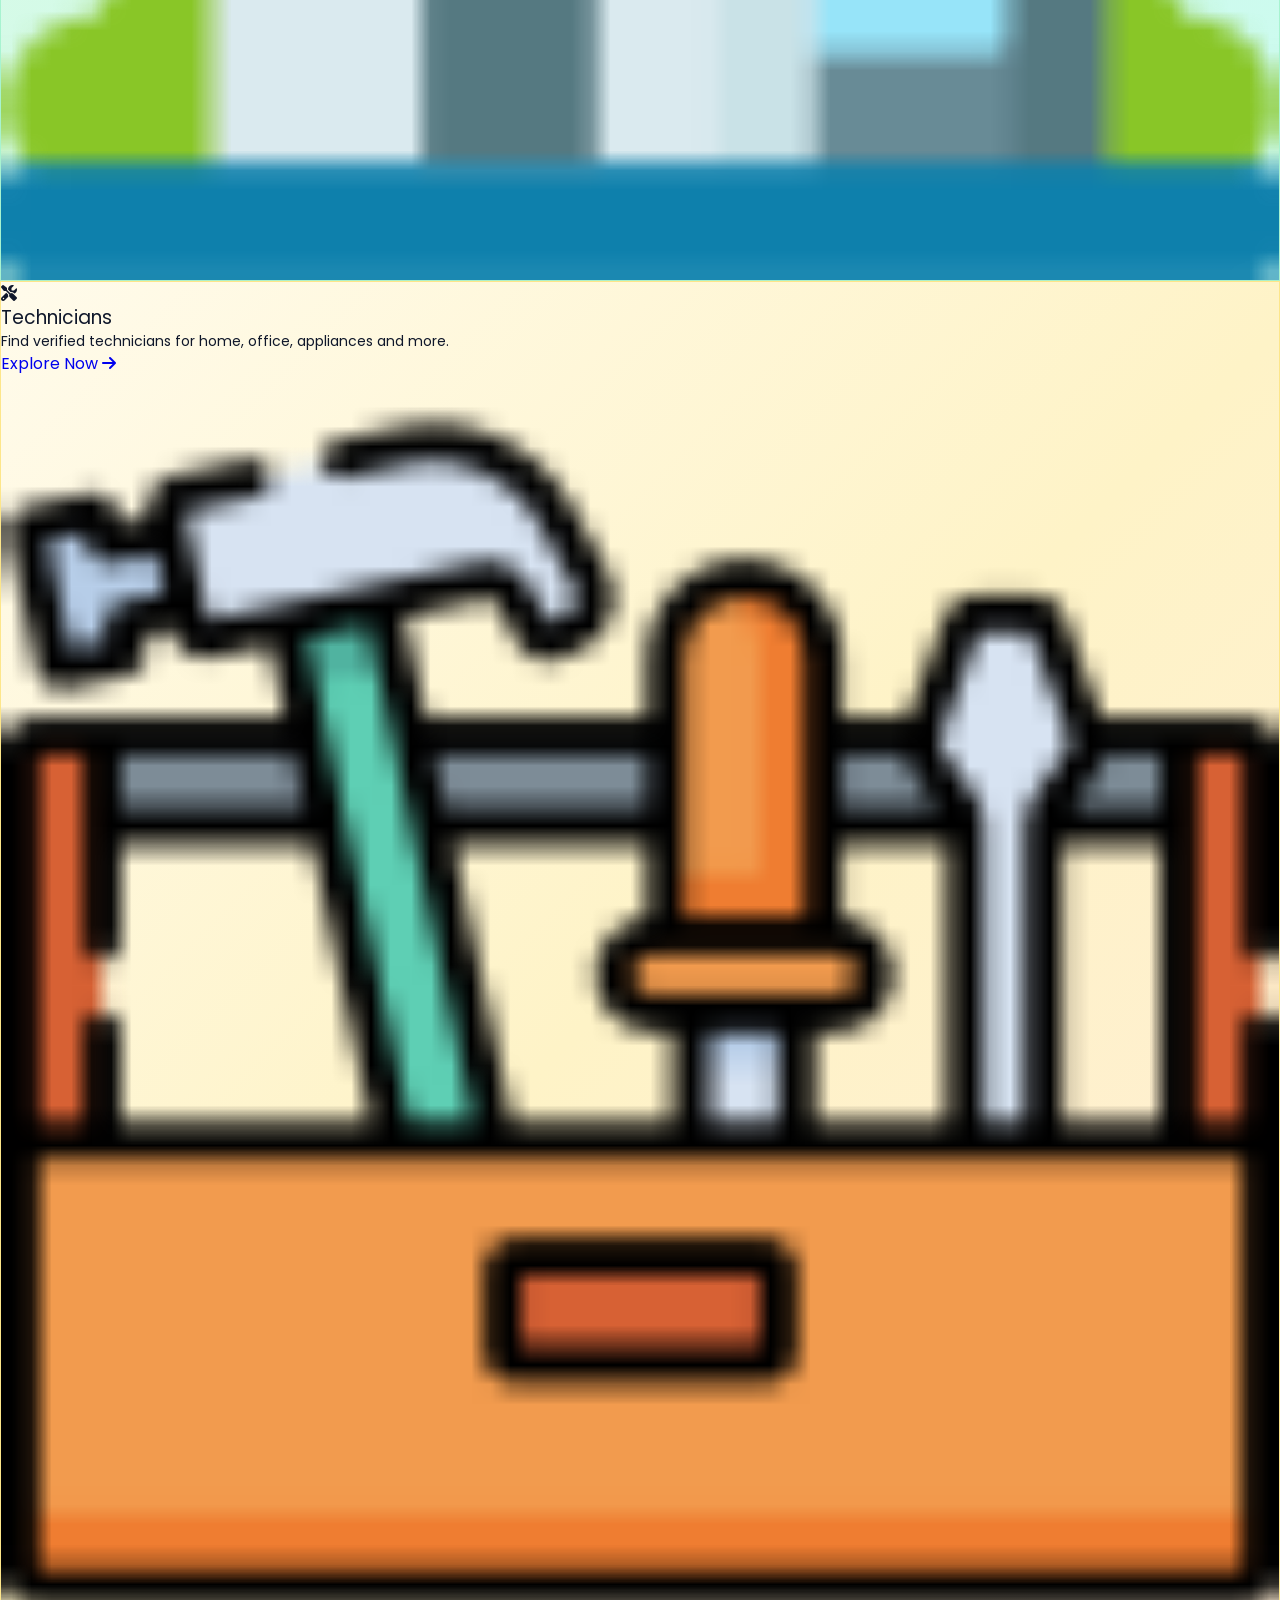
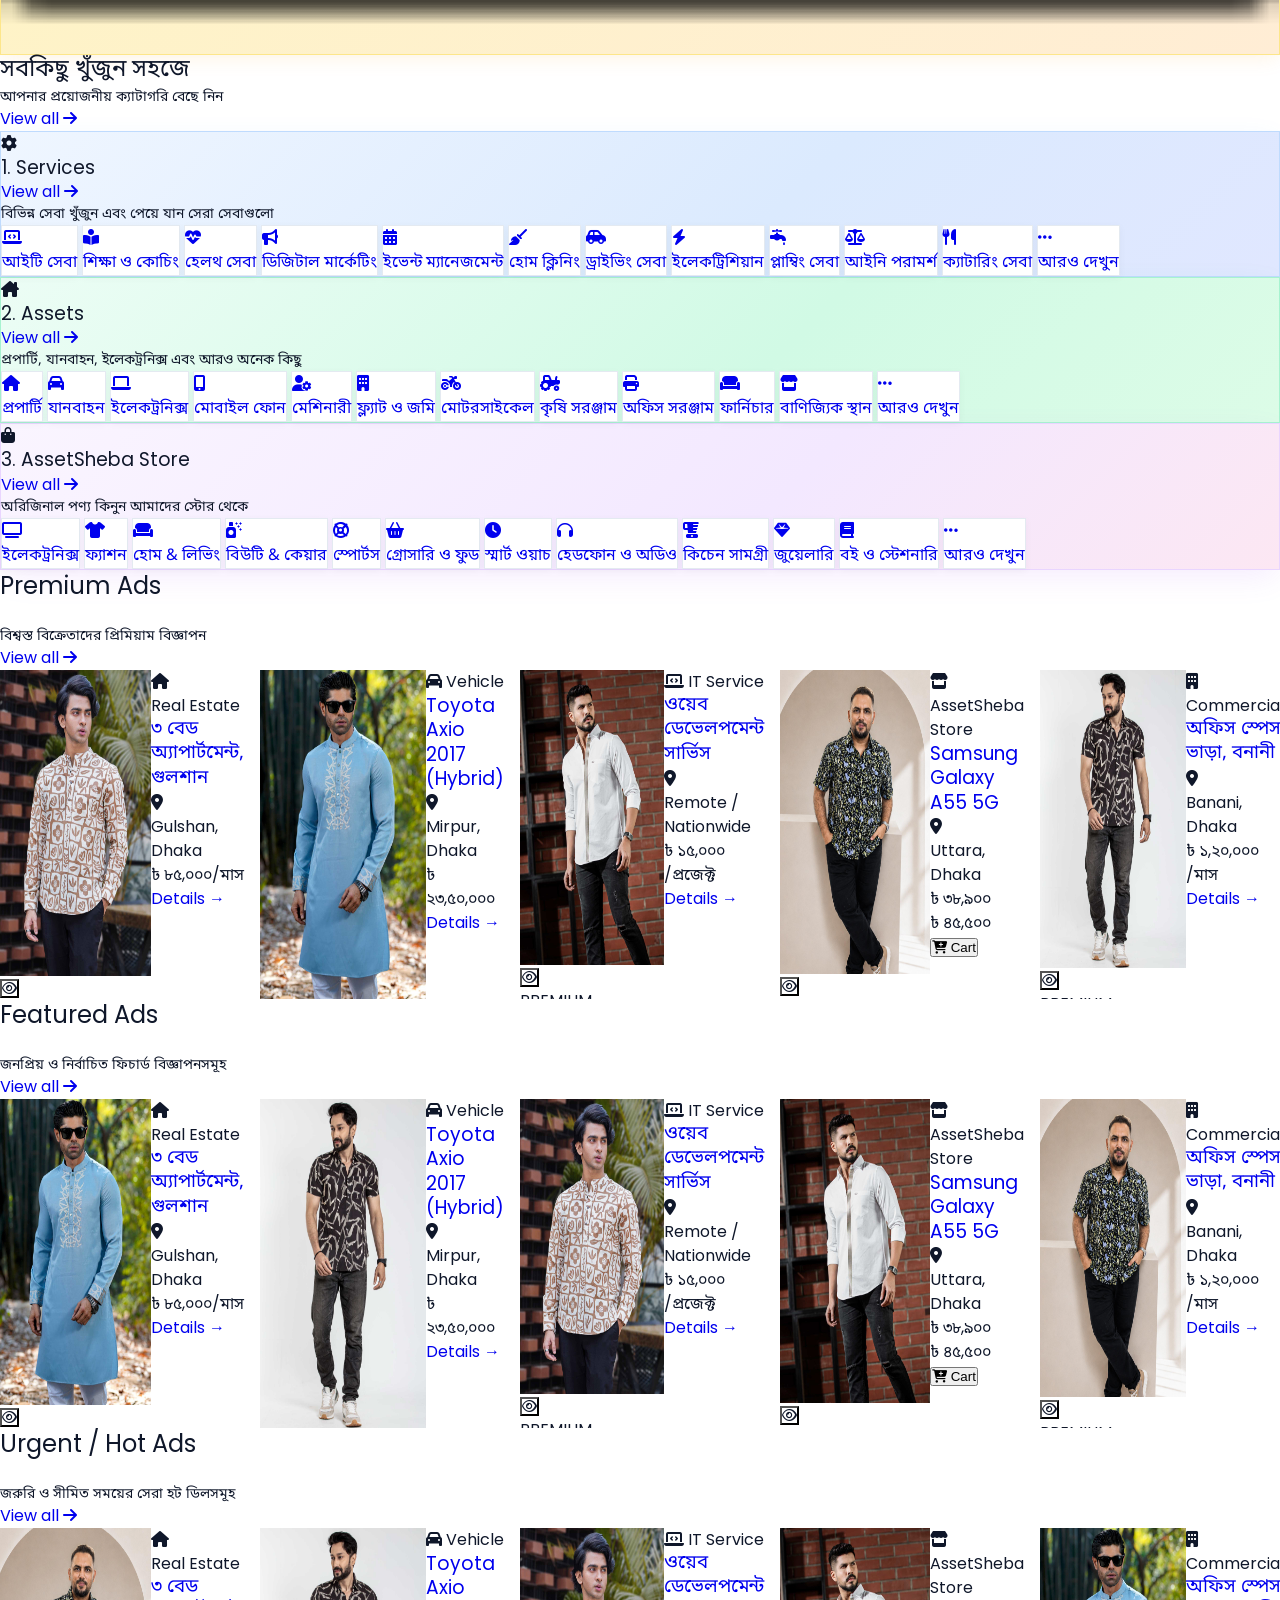
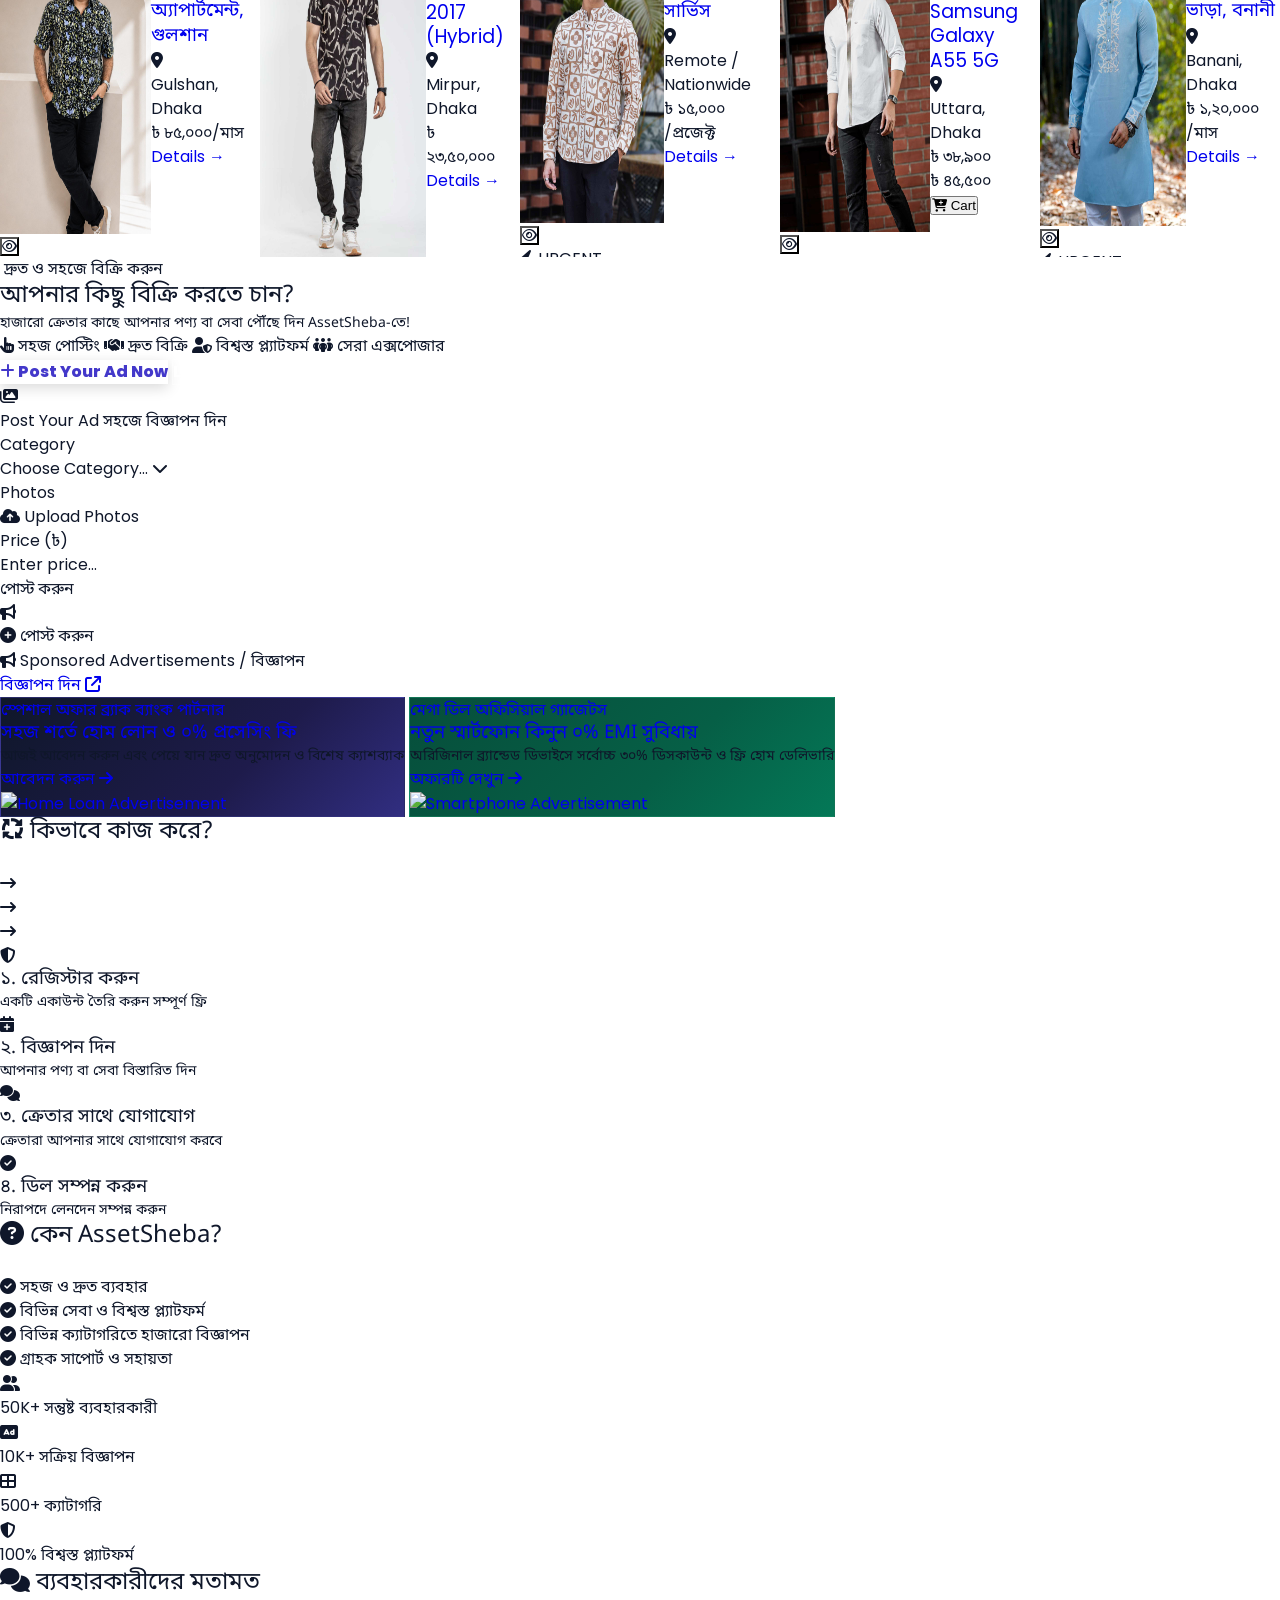
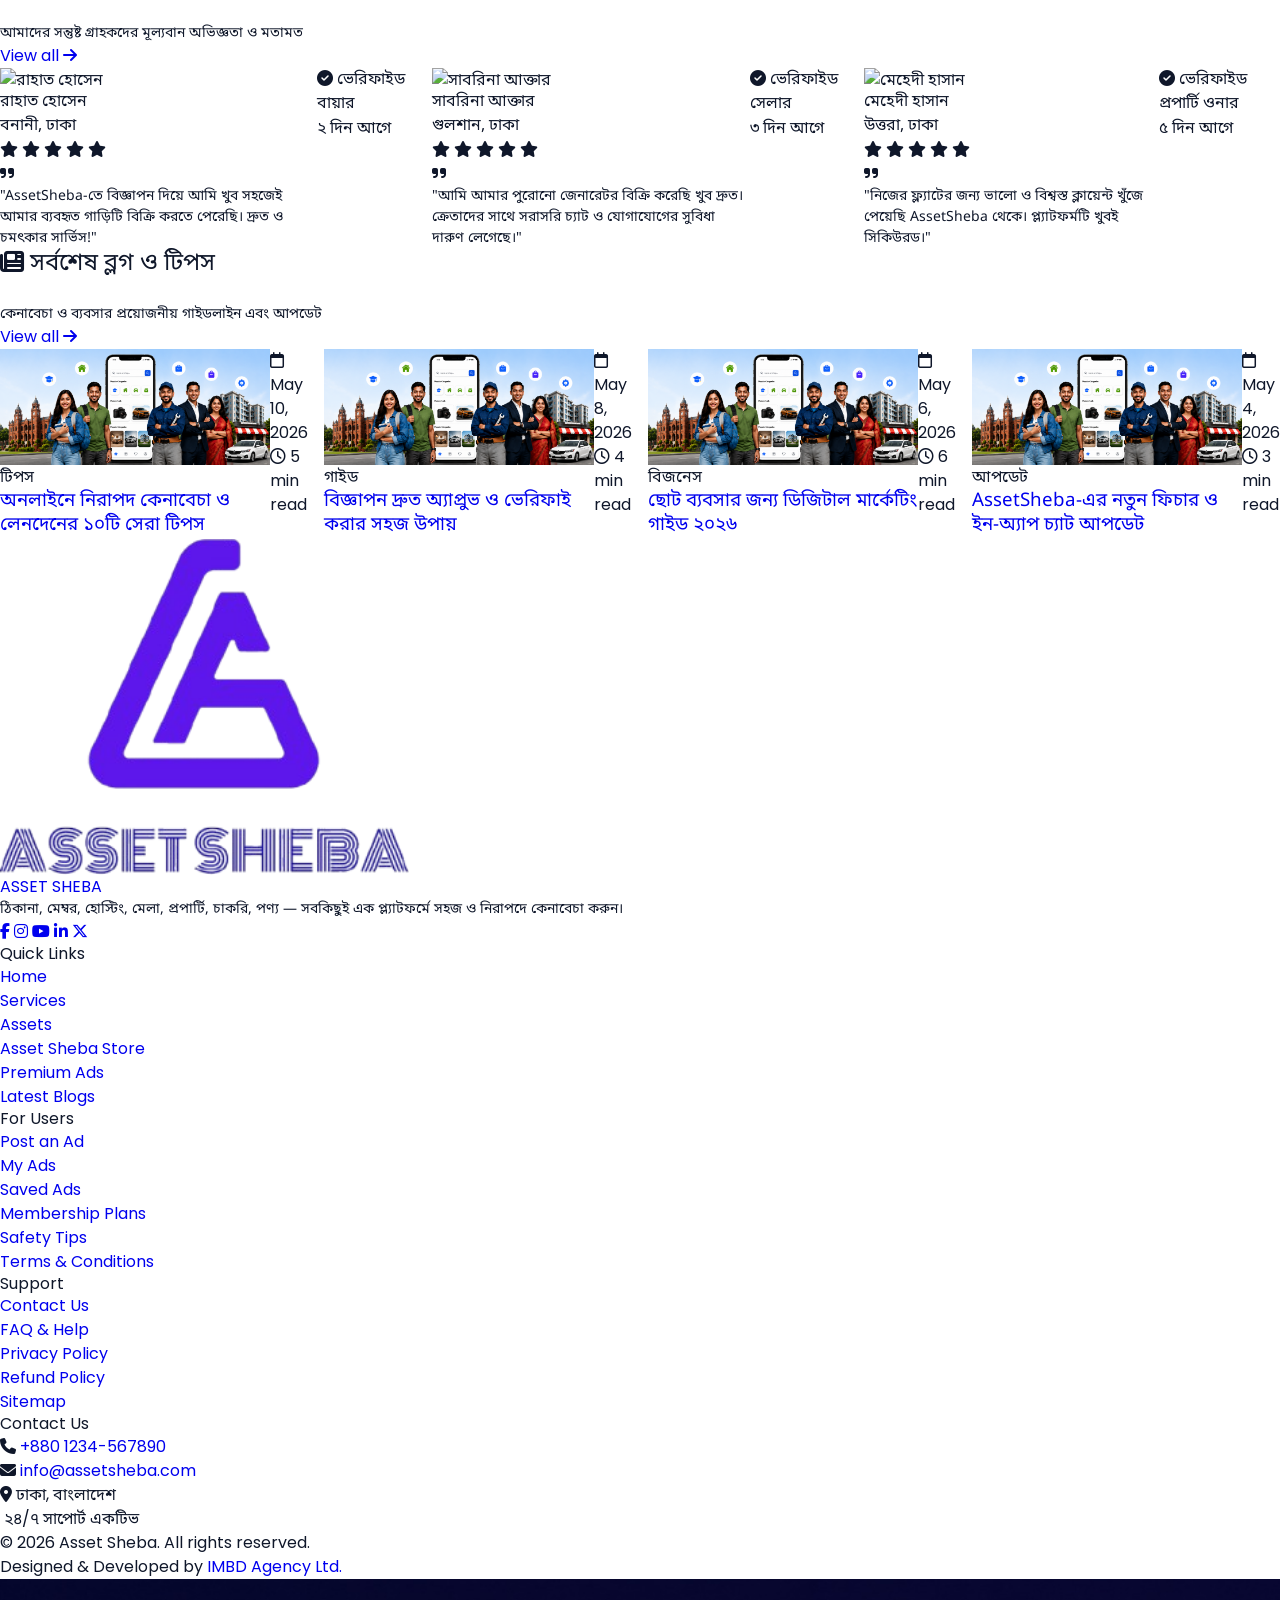
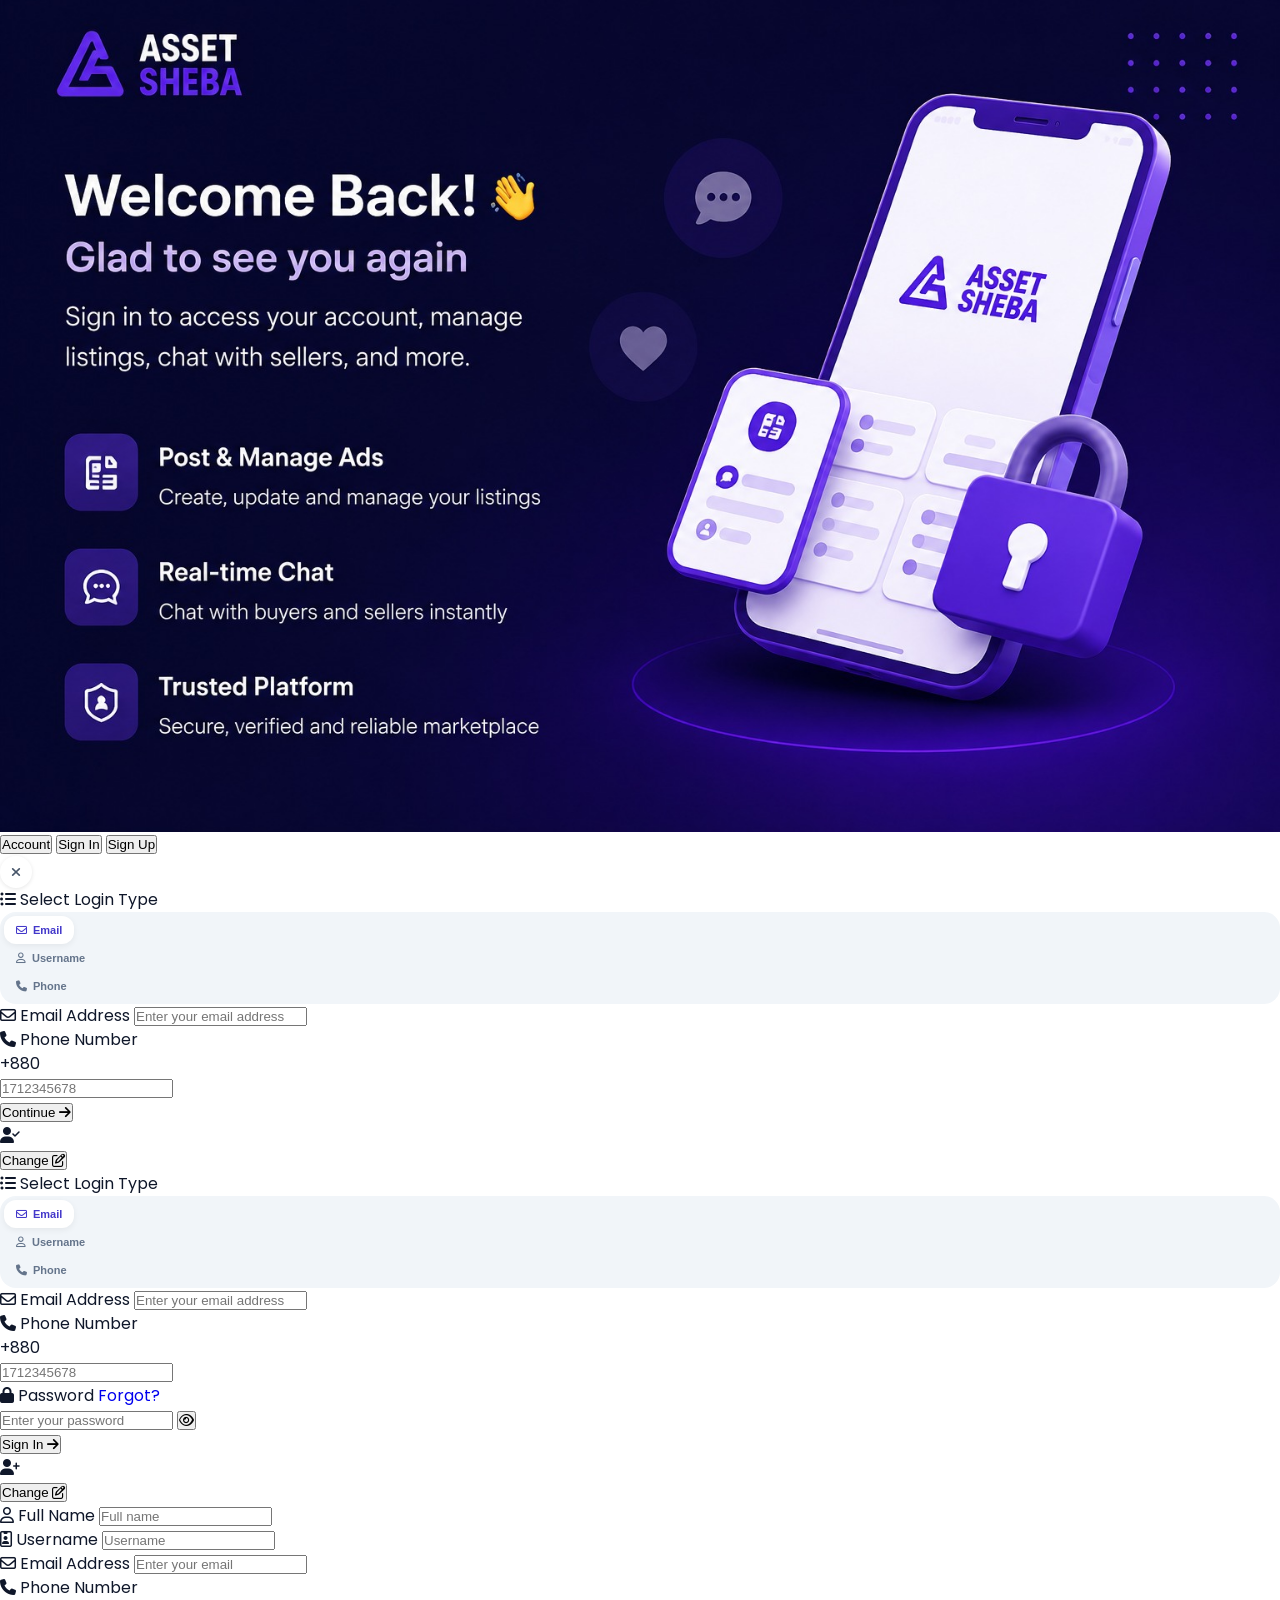
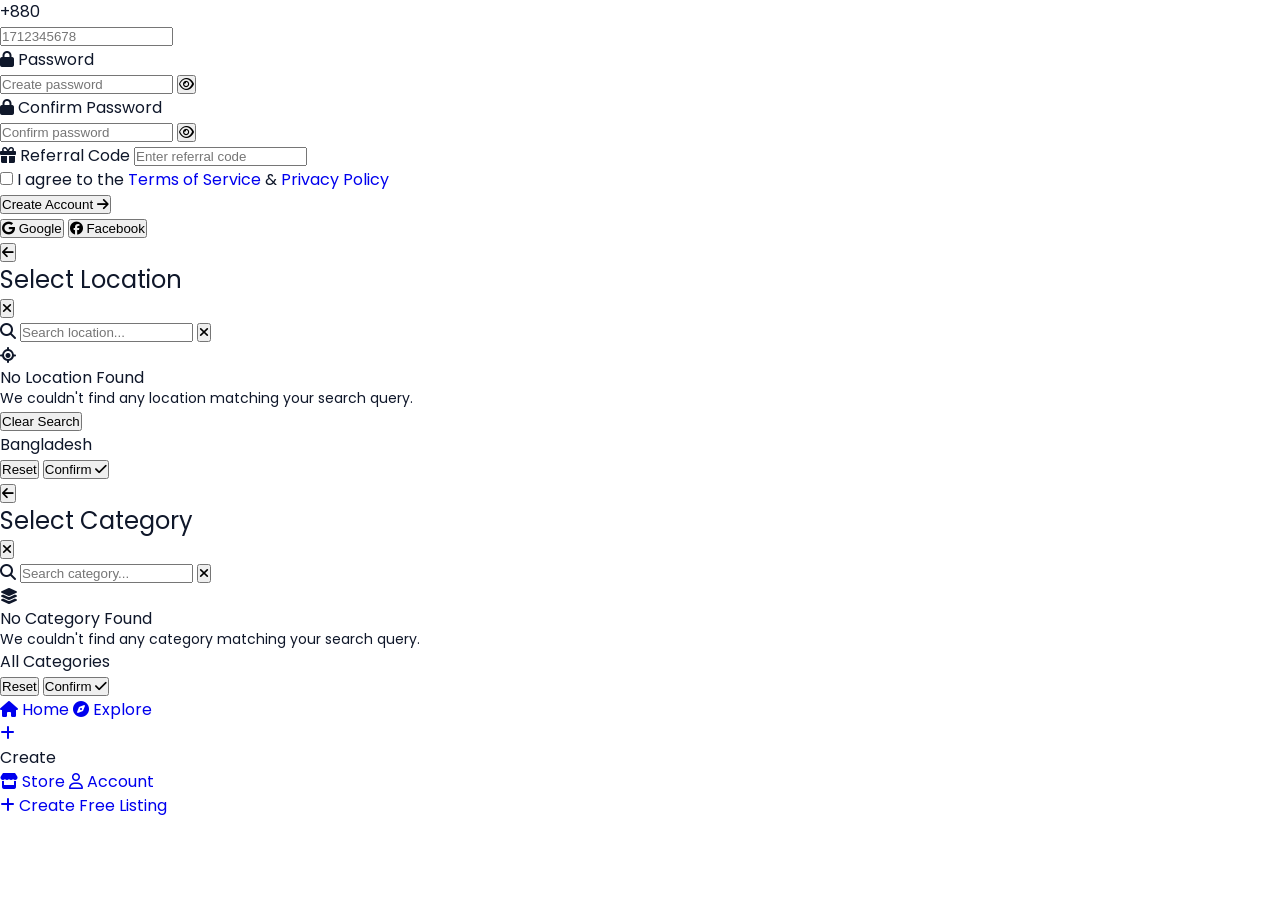
==== commit 7de01d7e: "category modal UI" ====
--- a/index.html
+++ b/index.html
@@ -4942,7 +4942,8 @@
       class="relative w-full max-w-4xl bg-white dark:bg-slate-900 rounded-2xl sm:rounded-3xl overflow-hidden border border-slate-200/90 dark:border-slate-800 shadow-2xl z-10 flex flex-col max-h-[88vh] h-[620px] scale-95 opacity-0 transition-all duration-300">
 
       <!-- Modal Header (Clean & Minimized) -->
-      <div class="p-4 sm:p-5 border-b border-slate-100 dark:border-slate-800/80 flex flex-col gap-2.5 shrink-0 bg-white dark:bg-slate-900">
+      <div
+        class="p-4 sm:p-5 border-b border-slate-100 dark:border-slate-800/80 flex flex-col gap-2.5 shrink-0 bg-white dark:bg-slate-900">
 
         <!-- Row 1: Back Button (Left) + Center-aligned Dynamic Title + Close Button (Right) -->
         <div class="grid grid-cols-[32px_1fr_32px] items-center gap-2">
@@ -4982,9 +4983,9 @@
           </button>
         </div>
 
-        <!-- Row 3: Plain-text Location Trail (After Search Box) e.g. Shivalaya, Manikganj, Dhaka, Bangladesh -->
+        <!-- Row 3: Plain-text Location Trail (After Search Box) e.g. Bangladesh / Dhaka / Manikganj / Shivalaya -->
         <div id="loc-breadcrumb-wrapper"
-          class="text-xs text-slate-400 dark:text-slate-400 truncate flex items-center gap-1 font-normal pt-0.5">
+          class="text-xs text-slate-400 dark:text-slate-400 overflow-x-auto [scrollbar-width:none] [-ms-overflow-style:none] [&::-webkit-scrollbar]:hidden whitespace-nowrap flex items-center gap-1 font-normal pt-0.5 scroll-smooth">
           <!-- Injected via JavaScript -->
         </div>
 
@@ -4998,8 +4999,10 @@
         </div>
 
         <!-- No Results Empty State -->
-        <div id="loc-empty-state" class="hidden py-16 flex flex-col items-center justify-center text-center space-y-2.5">
-          <div class="w-12 h-12 rounded-full bg-slate-100 dark:bg-slate-800 flex items-center justify-center text-slate-400">
+        <div id="loc-empty-state"
+          class="hidden py-16 flex flex-col items-center justify-center text-center space-y-2.5">
+          <div
+            class="w-12 h-12 rounded-full bg-slate-100 dark:bg-slate-800 flex items-center justify-center text-slate-400">
             <i class="fa-solid fa-location-crosshairs text-xl"></i>
           </div>
           <div>
@@ -5018,7 +5021,8 @@
         class="px-4 sm:px-5 py-3 bg-white dark:bg-slate-900 border-t border-slate-100 dark:border-slate-800 flex flex-wrap items-center justify-between gap-3 text-xs shrink-0">
         <div class="flex items-center gap-1.5 min-w-0 flex-1 text-slate-500 dark:text-slate-400">
           <!-- <span class="text-slate-400 dark:text-slate-500 shrink-0">Selected:</span> -->
-          <span id="loc-footer-selection-text" class="font-semibold text-slate-800 dark:text-slate-200 truncate">Bangladesh</span>
+          <span id="loc-footer-selection-text"
+            class="font-semibold text-slate-800 dark:text-slate-200 truncate">Bangladesh</span>
         </div>
         <div class="flex items-center gap-2">
           <button id="loc-clear-all-btn" type="button"
@@ -5038,6 +5042,135 @@
 
   <!-- ============ LOCATION SELECTOR JAVASCRIPT ENGINE ============ -->
   <script src="frontend/js/location-modal.js"></script>
+
+
+  <!-- ============ CATEGORY SELECTION MODAL (HYBRID DESKTOP 3-COL / MOBILE DRILLDOWN) ============ -->
+  <div id="category-modal"
+    class="fixed inset-0 z-[100] flex items-center justify-center p-3 sm:p-6 opacity-0 pointer-events-none transition-all duration-300 hidden">
+    <!-- Backdrop with blur -->
+    <div id="category-modal-backdrop"
+      class="fixed inset-0 bg-slate-900/60 backdrop-blur-sm transition-opacity duration-300"></div>
+
+    <!-- Modal Dialog Window (Clean & Minimized Design matching Location Modal exactly) -->
+    <div id="category-modal-dialog"
+      class="relative w-full max-w-4xl bg-white dark:bg-slate-900 rounded-2xl sm:rounded-3xl overflow-hidden border border-slate-200/90 dark:border-slate-800 shadow-2xl z-10 flex flex-col max-h-[88vh] h-[620px] scale-95 opacity-0 transition-all duration-300">
+
+      <!-- Modal Header (Clean & Minimized) -->
+      <div
+        class="p-4 sm:p-5 border-b border-slate-100 dark:border-slate-800/80 flex flex-col gap-2.5 shrink-0 bg-white dark:bg-slate-900">
+
+        <!-- Row 1: Back Button (Left) + Center-aligned Dynamic Title + Close Button (Right) -->
+        <div class="grid grid-cols-[32px_1fr_32px] items-center gap-2">
+          <!-- Back Button (shown on mobile when inside folders) -->
+          <div class="flex items-center">
+            <button id="cat-modal-back-btn" type="button"
+              class="hidden w-8 h-8 rounded-lg bg-slate-100 dark:bg-slate-800 hover:bg-theme-primary/10 dark:hover:bg-theme-primary/20 text-slate-600 dark:text-slate-300 hover:text-theme-primary dark:hover:text-theme-primary flex items-center justify-center transition-all cursor-pointer shrink-0 border border-slate-200/60 dark:border-slate-700/60"
+              title="Previous level" aria-label="Go to previous step">
+              <i class="fa-solid fa-arrow-left text-xs"></i>
+            </button>
+          </div>
+
+          <!-- Centered Dynamic Title -->
+          <h2 id="cat-modal-title"
+            class="text-base sm:text-lg font-bold text-slate-800 dark:text-white tracking-tight text-center truncate">
+            Select Category
+          </h2>
+
+          <!-- Close Modal Button -->
+          <div class="flex items-center justify-end">
+            <button id="close-category-modal" type="button"
+              class="w-8 h-8 rounded-lg bg-slate-100 dark:bg-slate-800 hover:bg-slate-200 dark:hover:bg-slate-700 text-slate-400 hover:text-slate-700 dark:hover:text-slate-200 flex items-center justify-center transition-all cursor-pointer shrink-0 border border-slate-200/60 dark:border-slate-700/60"
+              aria-label="Close category modal">
+              <i class="fa-solid fa-xmark text-sm"></i>
+            </button>
+          </div>
+        </div>
+
+        <!-- Row 2: Search Bar -->
+        <div class="relative w-full z-30">
+          <i class="fa-solid fa-magnifying-glass text-slate-400 text-xs absolute left-3.5 top-1/2 -translate-y-1/2"></i>
+          <input type="text" id="cat-search-input" placeholder="Search category..."
+            class="w-full bg-slate-50 dark:bg-slate-800/80 hover:bg-slate-100/60 dark:hover:bg-slate-800 focus:bg-white dark:focus:bg-slate-800 text-xs sm:text-sm text-slate-800 dark:text-slate-100 px-3.5 py-2.5 pl-9 pr-8 rounded-xl outline-none border border-slate-200 dark:border-slate-700/80 focus:border-theme-primary dark:focus:border-theme-primary focus:ring-2 focus:ring-theme-primary/10 transition-all placeholder:text-slate-400 font-normal">
+          <button id="cat-clear-search" type="button"
+            class="hidden absolute right-2.5 top-1/2 -translate-y-1/2 w-5 h-5 rounded-full bg-slate-200 dark:bg-slate-700 hover:bg-slate-300 dark:hover:bg-slate-600 text-slate-600 dark:text-slate-300 text-[10px] flex items-center justify-center transition-colors">
+            <i class="fa-solid fa-xmark"></i>
+          </button>
+
+          <!-- ── Positioned Floating Search Results Dropdown Overlay (Floating z-50) ── -->
+          <div id="cat-search-view"
+            class="hidden absolute left-0 right-0 top-full mt-2 z-50 bg-white/95 dark:bg-slate-900/95 backdrop-blur-xl border border-slate-200 dark:border-slate-800 rounded-2xl shadow-2xl max-h-[380px] overflow-y-auto p-3 scrollbar-thin">
+            <div id="cat-search-list" class="space-y-1.5">
+              <!-- Injected via JS -->
+            </div>
+            <!-- Empty State inside dropdown -->
+            <div id="cat-empty-state" class="hidden py-8 flex flex-col items-center justify-center text-center space-y-2">
+              <div class="w-10 h-10 rounded-full bg-slate-100 dark:bg-slate-800 flex items-center justify-center text-slate-400">
+                <i class="fa-solid fa-layer-group text-base"></i>
+              </div>
+              <h4 class="text-xs font-semibold text-slate-700 dark:text-slate-200">No Category Found</h4>
+              <p class="text-[11px] text-slate-400">We couldn't find any category matching your search query.</p>
+            </div>
+          </div>
+        </div>
+
+        <!-- Row 3: Plain-text Category Trail (After Search Box) e.g. Shivalaya / Manikganj / Dhaka / Bangladesh -->
+        <div id="cat-breadcrumb-wrapper"
+          class="text-xs text-slate-400 dark:text-slate-400 overflow-x-auto [scrollbar-width:none] [-ms-overflow-style:none] [&::-webkit-scrollbar]:hidden whitespace-nowrap flex items-center gap-1 font-normal pt-0.5 scroll-smooth">
+          <!-- Injected via JavaScript -->
+        </div>
+
+      </div>
+
+      <!-- Scrollable Category Content Area -->
+      <div class="flex-1 min-h-0 overflow-hidden bg-slate-50/50 dark:bg-slate-900/50 flex flex-col">
+
+        <!-- ── Desktop Dynamic Responsive Miller Columns Carousel View (md:flex, hidden on mobile) ── -->
+        <div class="hidden md:flex relative flex-1 min-h-0 overflow-hidden">
+          <div id="cat-desktop-columns-container" data-slides-to-show="BPD: 3, BP-992: 2" class="flex h-full divide-x divide-slate-200/80 dark:divide-slate-800 overflow-x-auto [scrollbar-width:none] [-ms-overflow-style:none] [&::-webkit-scrollbar]:hidden w-full">
+            <!-- Dynamically populated columns based on data-slides-to-show breakpoints -->
+          </div>
+
+          <!-- Slick Slider Pagination Dots (shown when columns > 3) -->
+          <div id="cat-slider-dots"
+            class="hidden absolute bottom-3 left-1/2 -translate-x-1/2 flex items-center gap-1.5 z-20 py-1 px-3 rounded-full bg-slate-900/60 backdrop-blur-md border border-white/10 shadow-lg">
+            <!-- Injected via JS -->
+          </div>
+        </div>
+
+        <!-- ── Mobile 1-Column Step Drilldown View (block on mobile, hidden on md:) ── -->
+        <div id="cat-mobile-drilldown-view" class="block md:hidden flex-1 min-h-0 overflow-y-auto p-4 sm:p-5 scrollbar-thin">
+          <div id="cat-mobile-list-container" class="space-y-1.5">
+            <!-- Injected dynamically via JS -->
+          </div>
+        </div>
+
+      </div>
+
+      <!-- Modal Footer (Clean & Minimized matching Location Modal exactly) -->
+      <div
+        class="px-4 sm:px-5 py-3 bg-white dark:bg-slate-900 border-t border-slate-100 dark:border-slate-800 flex flex-wrap items-center justify-between gap-3 text-xs shrink-0">
+        <div class="flex items-center gap-1.5 min-w-0 flex-1 text-slate-500 dark:text-slate-400">
+          <span id="cat-footer-selection-text"
+            class="font-semibold text-slate-800 dark:text-slate-200 truncate">All Categories</span>
+        </div>
+        <div class="flex items-center gap-2">
+          <button id="cat-clear-all-btn" type="button"
+            class="text-xs font-medium text-slate-400 dark:text-slate-400 hover:text-rose-500 dark:hover:text-rose-400 px-2.5 py-1.5 rounded-lg transition-colors cursor-pointer bg-transparent border-none">
+            Reset
+          </button>
+          <button id="cat-confirm-btn" type="button"
+            class="text-xs font-semibold text-white bg-theme-primary hover:bg-theme-primary/90 px-4 py-2 rounded-xl transition-all shadow-xs cursor-pointer border-none flex items-center gap-1.5 whitespace-nowrap">
+            <span>Confirm</span>
+            <i class="fa-solid fa-check text-[11px]"></i>
+          </button>
+        </div>
+      </div>
+
+    </div>
+  </div>
+
+  <!-- ============ CATEGORY SELECTOR JAVASCRIPT ENGINE ============ -->
+  <script src="frontend/js/category-modal.js"></script>
 
 
   <div
@@ -5123,20 +5256,20 @@
   <script>
     $(document).ready(function () {
       // Find all Details links and change their href
-      $('.slider_item a, .product-card a').each(function() {
+      $('.slider_item a, .product-card a').each(function () {
         if ($(this).text().trim().includes('Details')) {
           $(this).attr('href', 'product-details.html');
         }
       });
 
       // Wrap card titles in standard HTML anchor tags
-      $('.slider_item h3, .product-card h3').each(function() {
+      $('.slider_item h3, .product-card h3').each(function () {
         const titleText = $(this).text().trim();
         $(this).html(`<a href="product-details.html" class="hover:text-theme-primary">${titleText}</a>`);
       });
 
       // Make Quick View buttons standard links
-      $('button[title="Quick View"]').each(function() {
+      $('button[title="Quick View"]').each(function () {
         $(this).wrap('<a href="product-details.html"></a>');
       });
     });
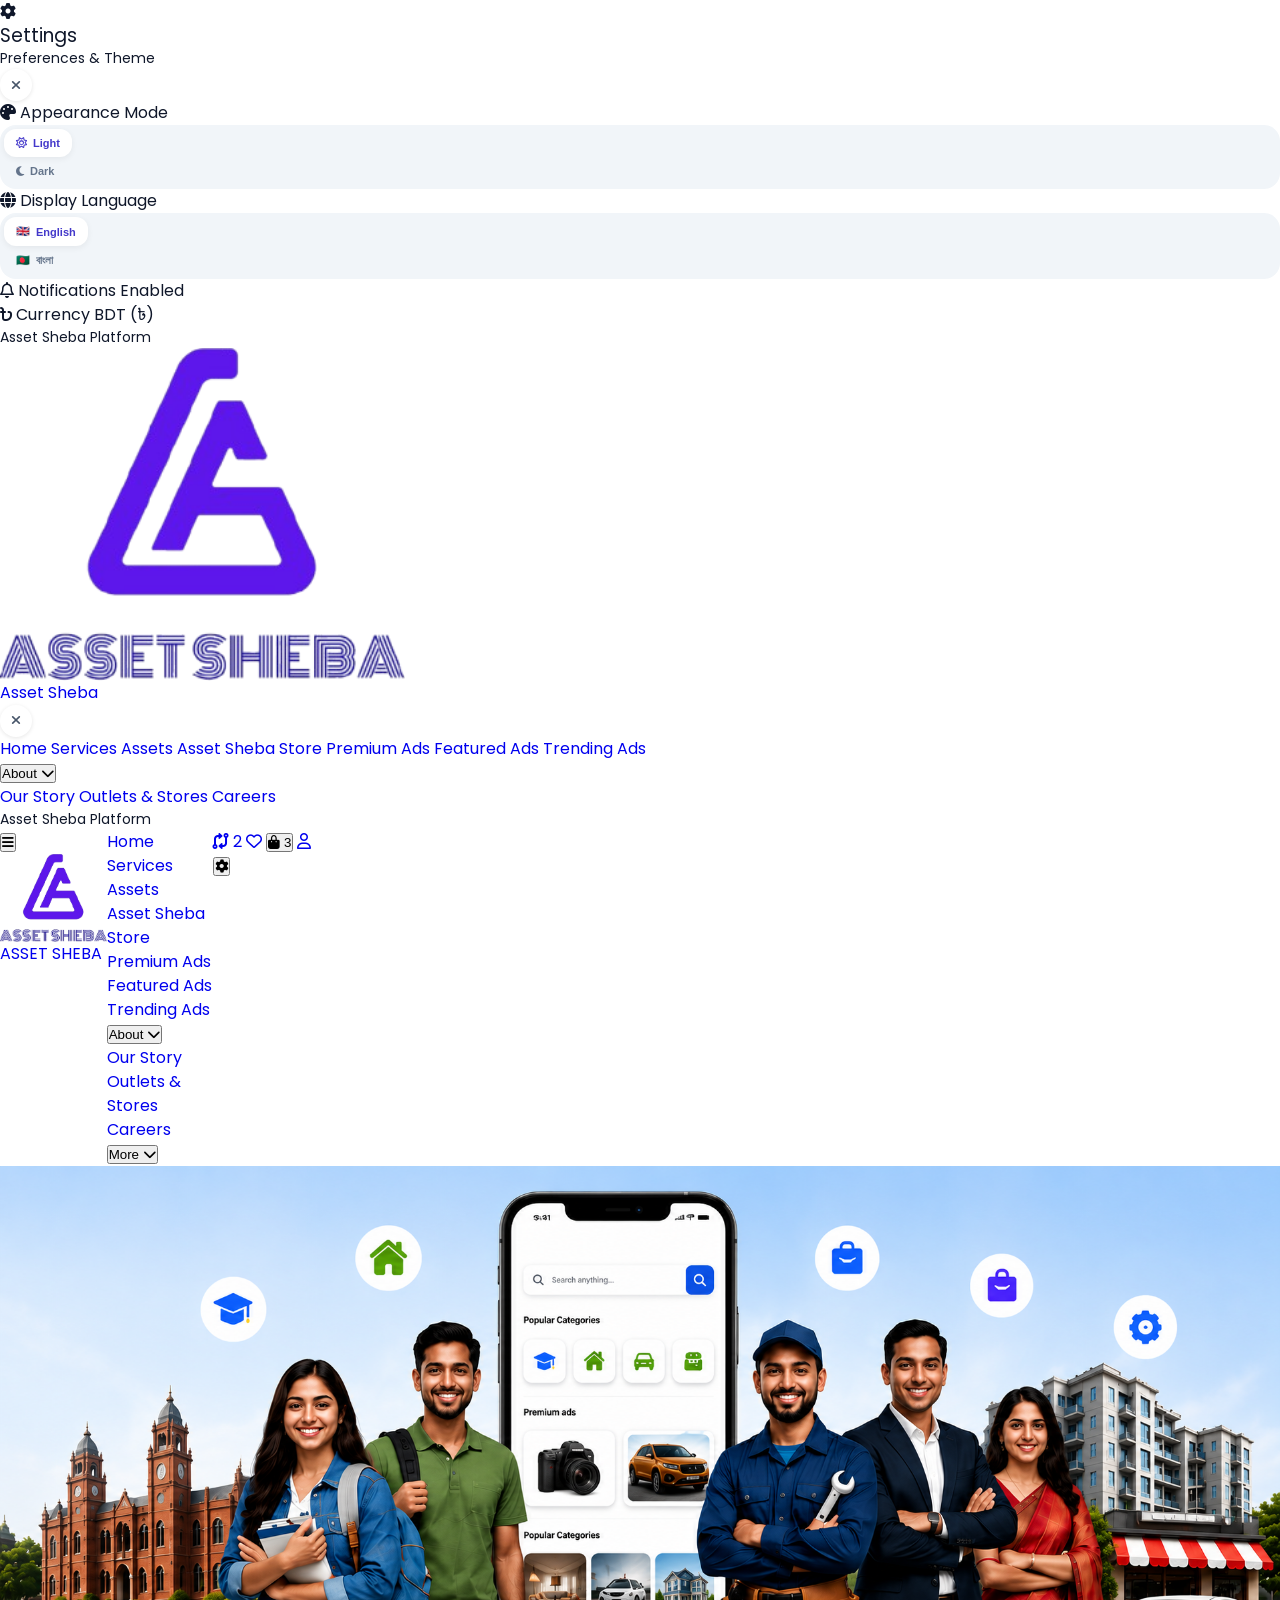
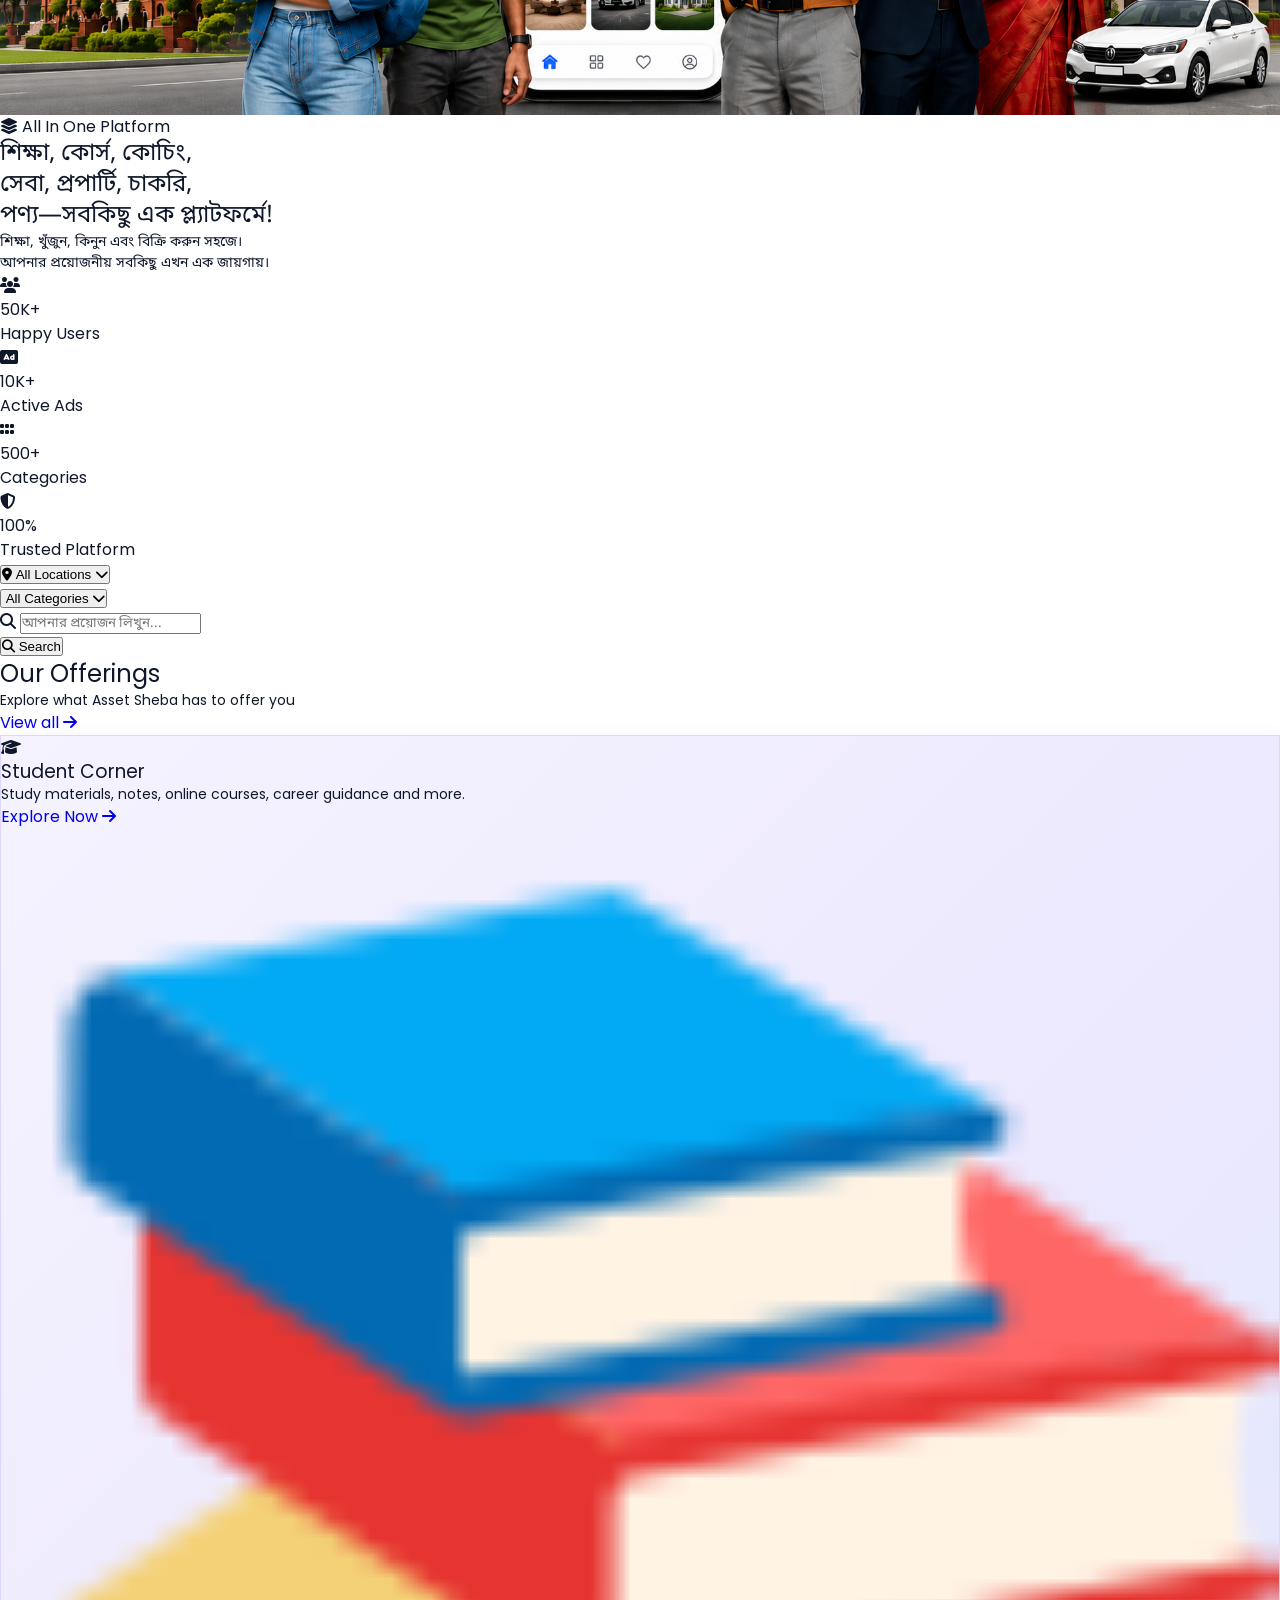
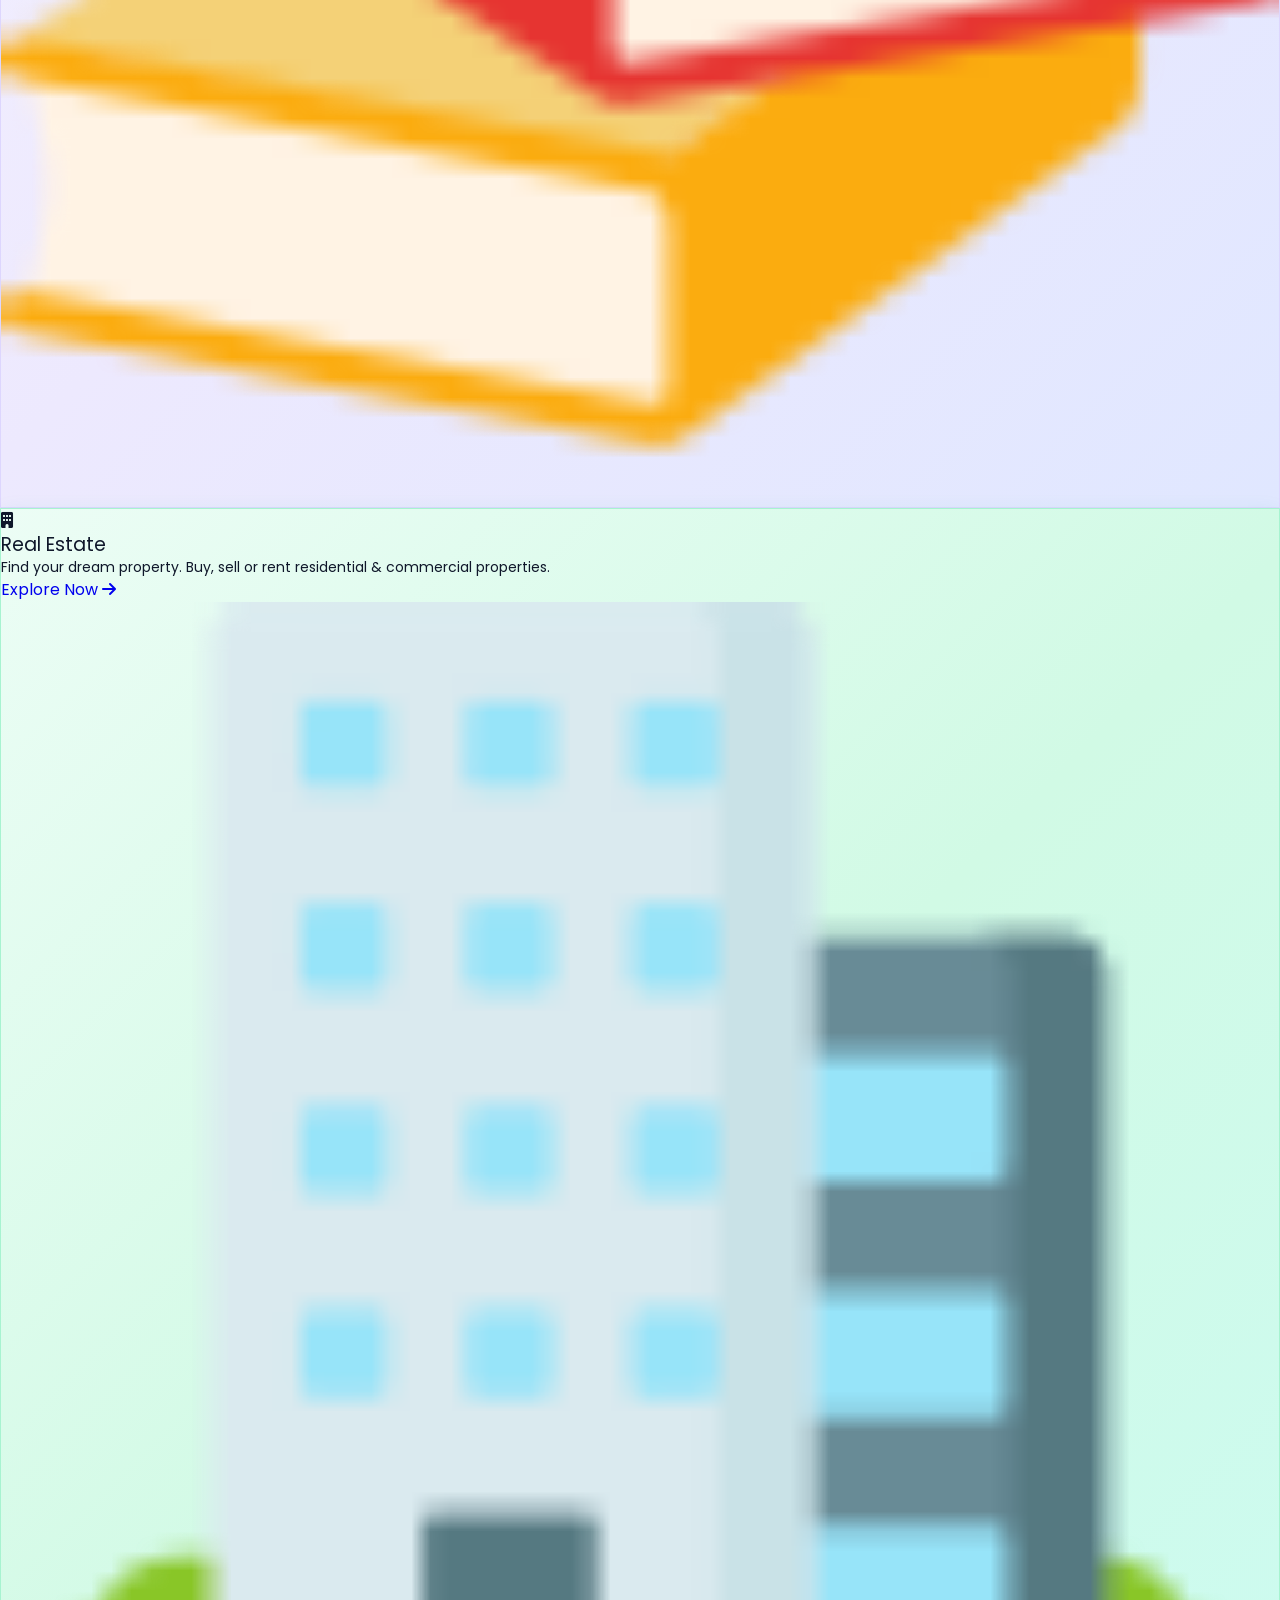
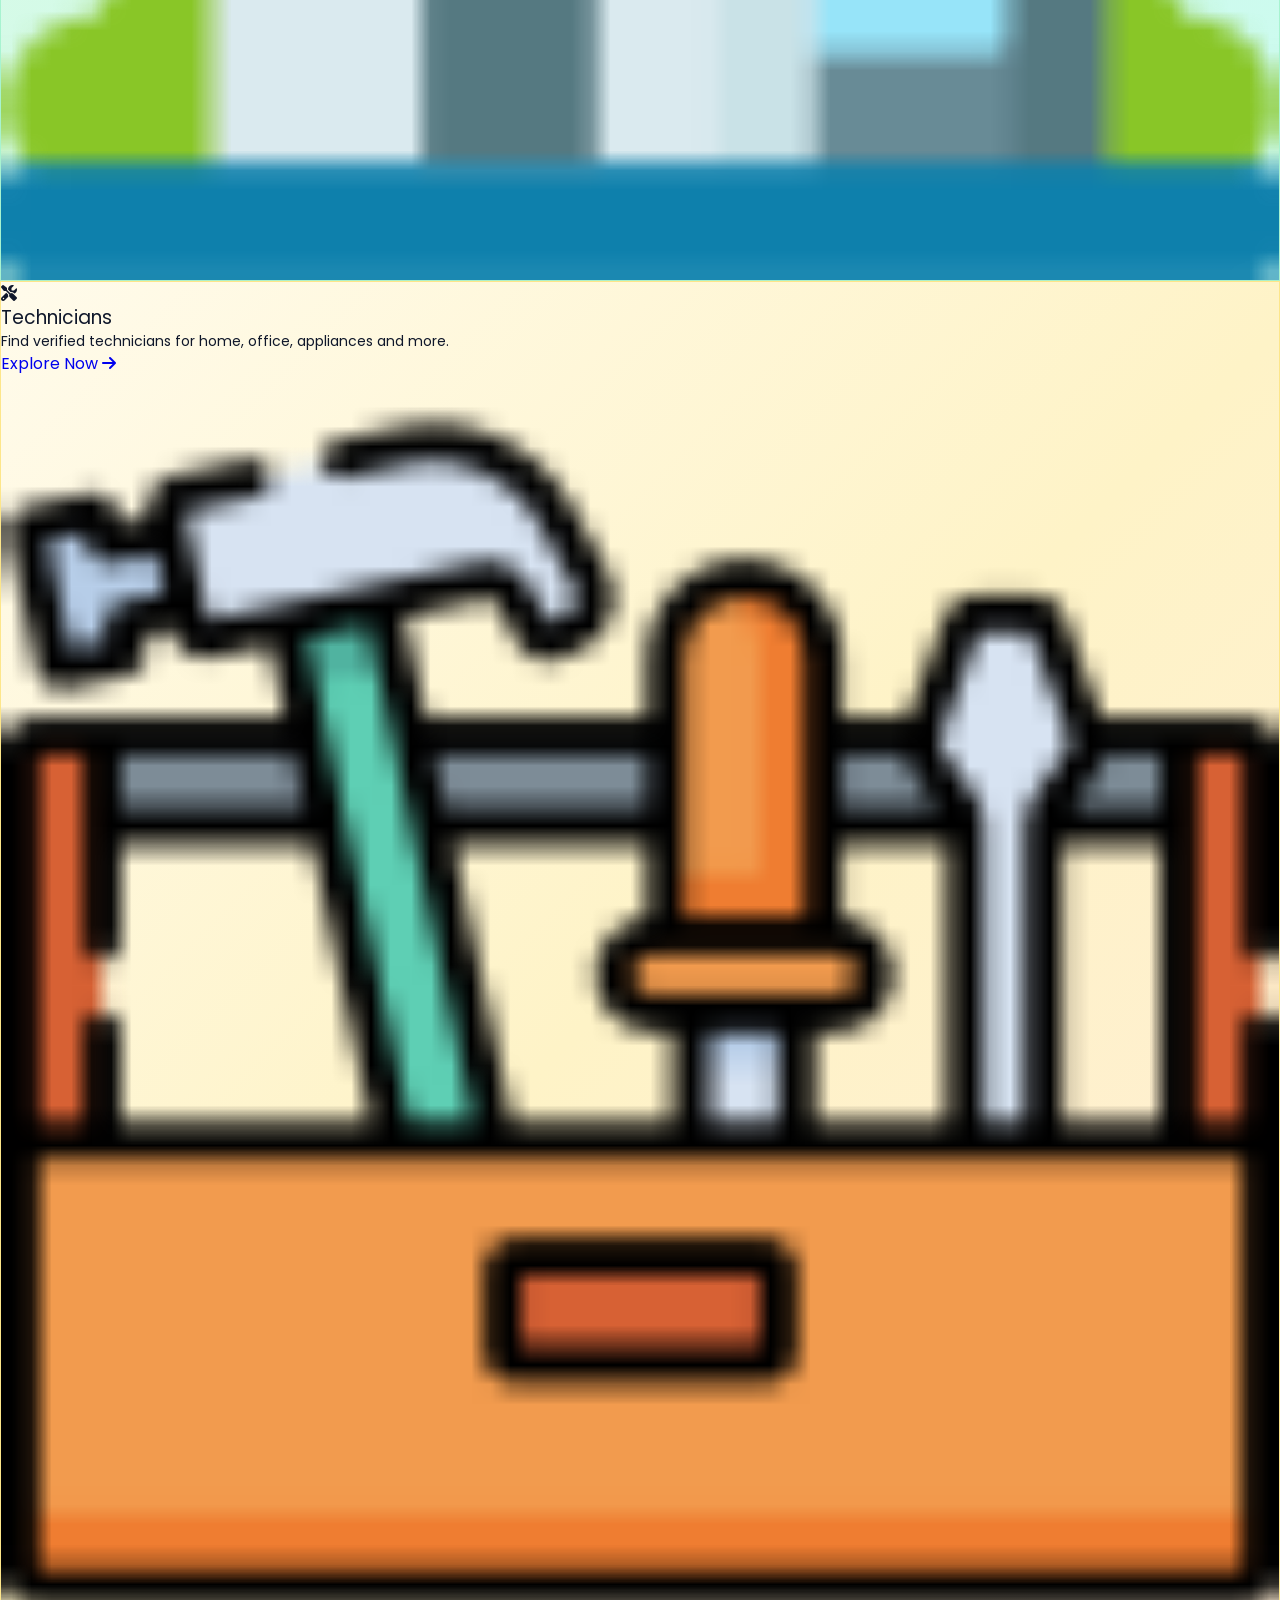
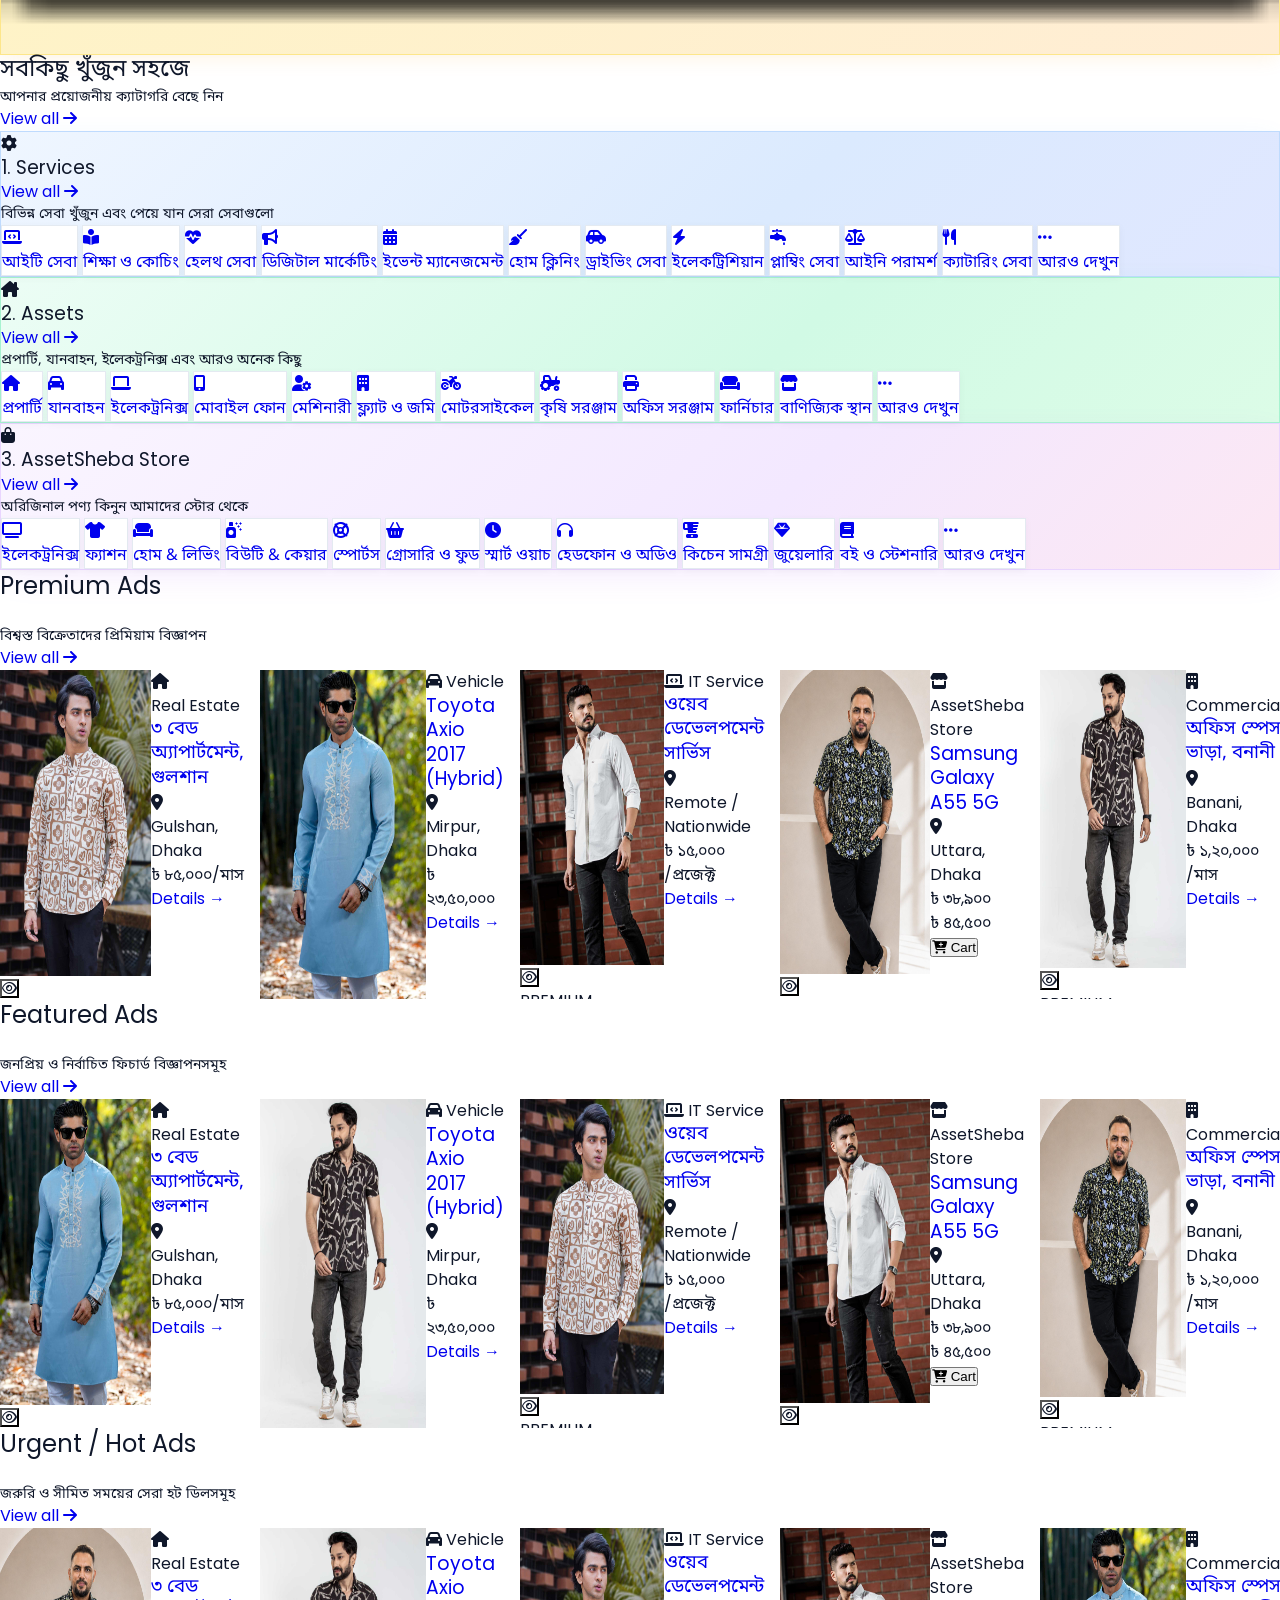
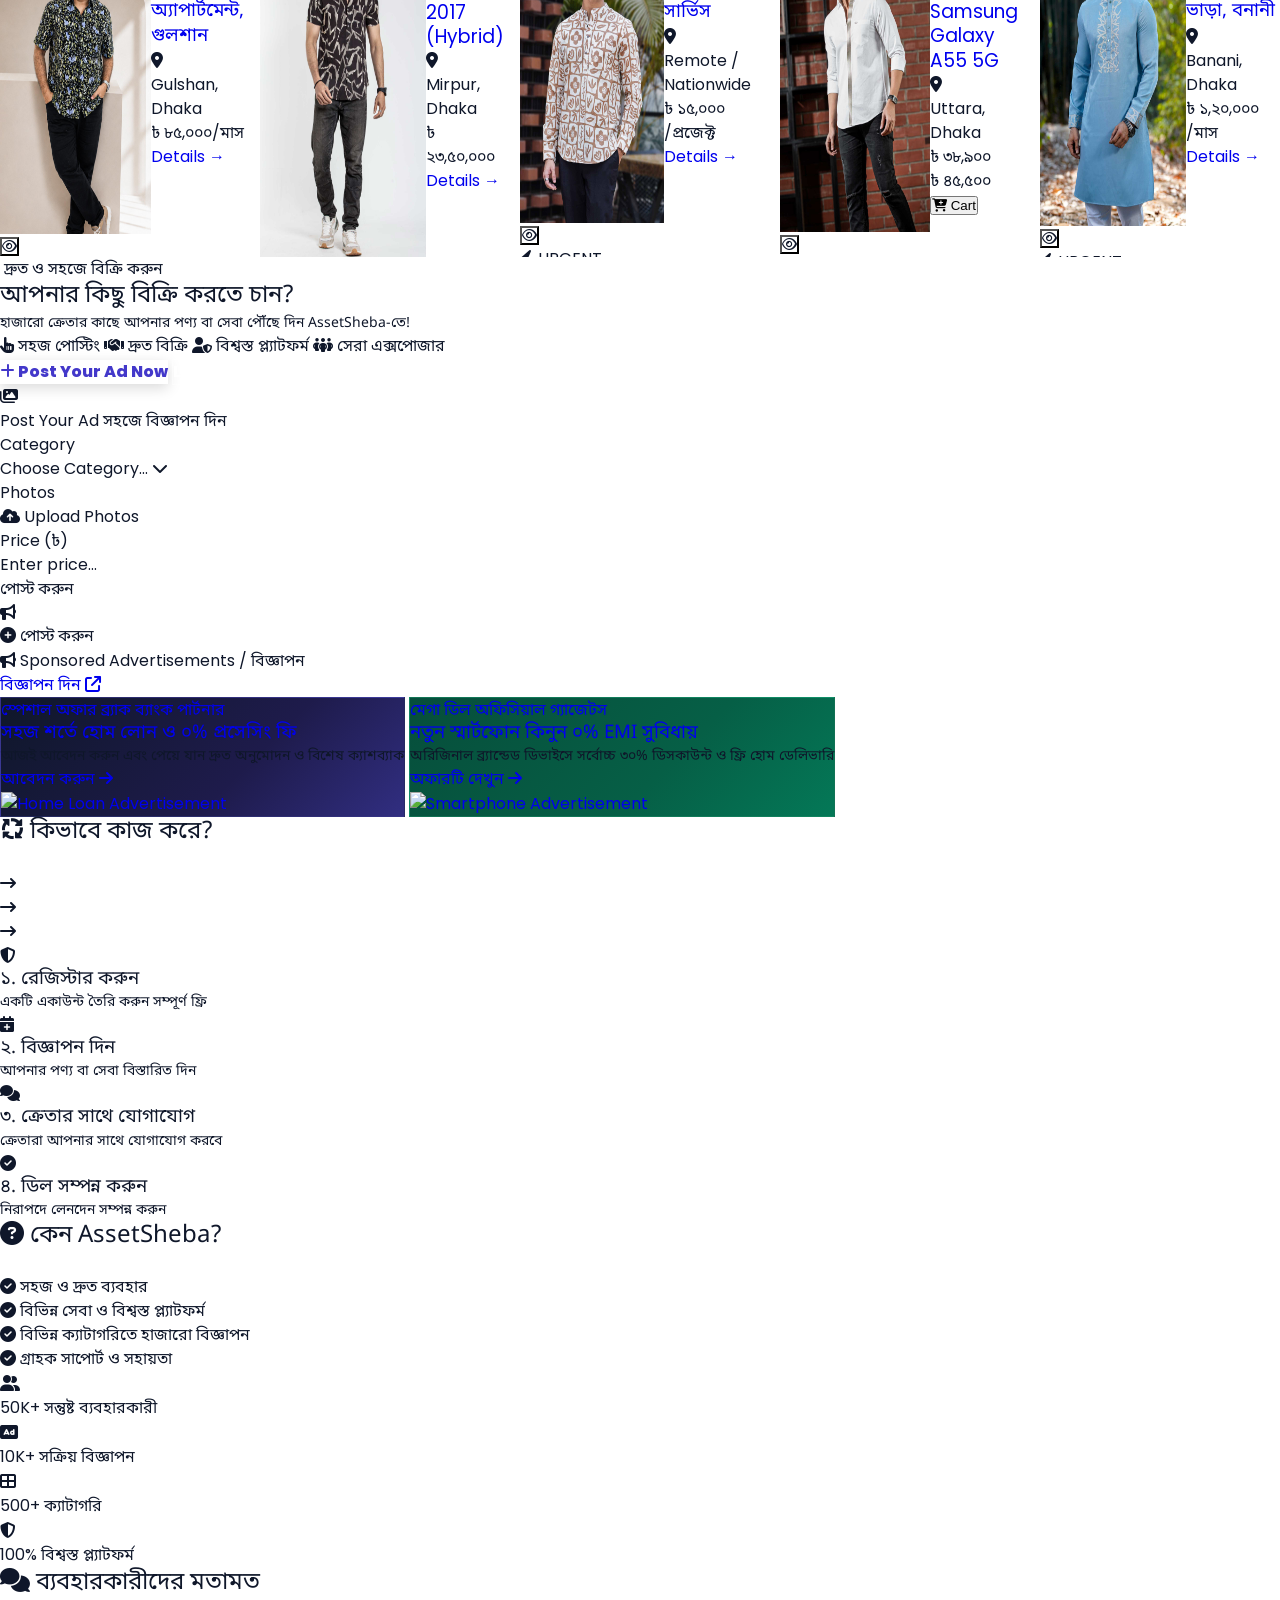
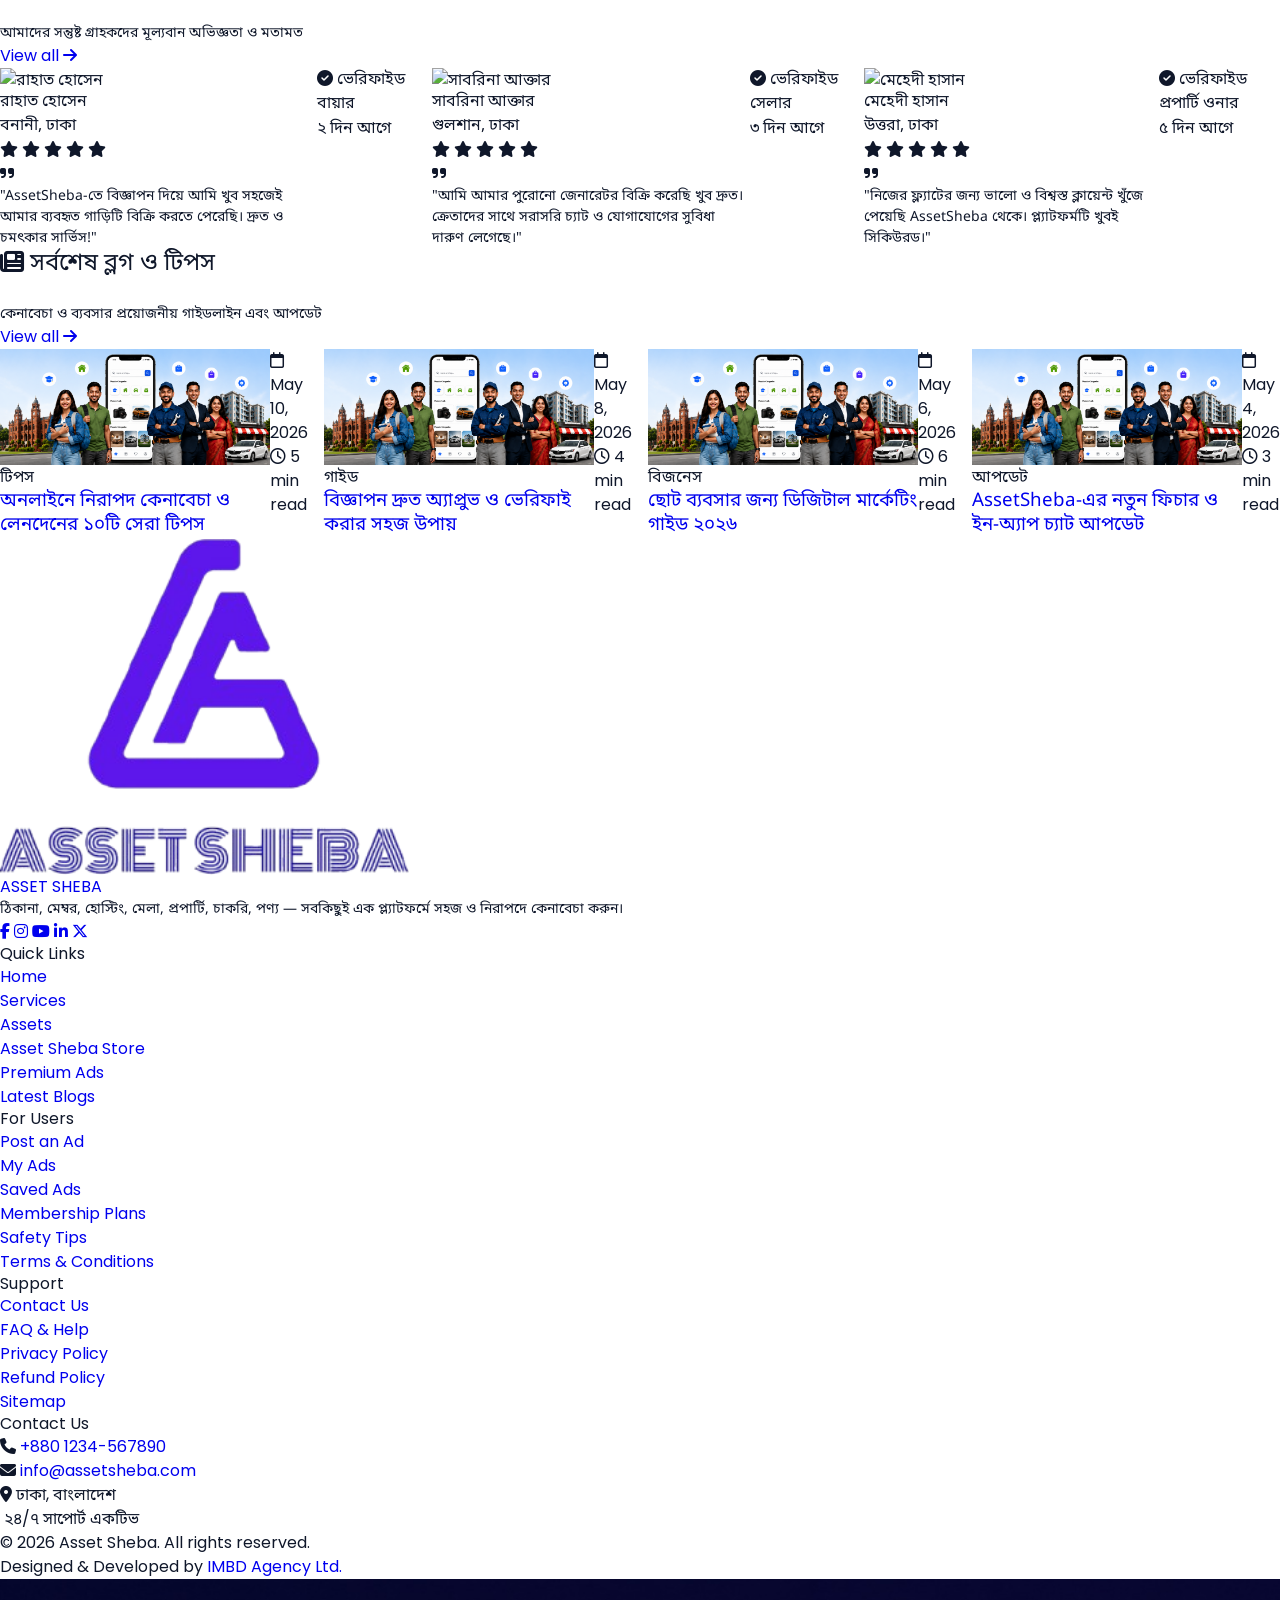
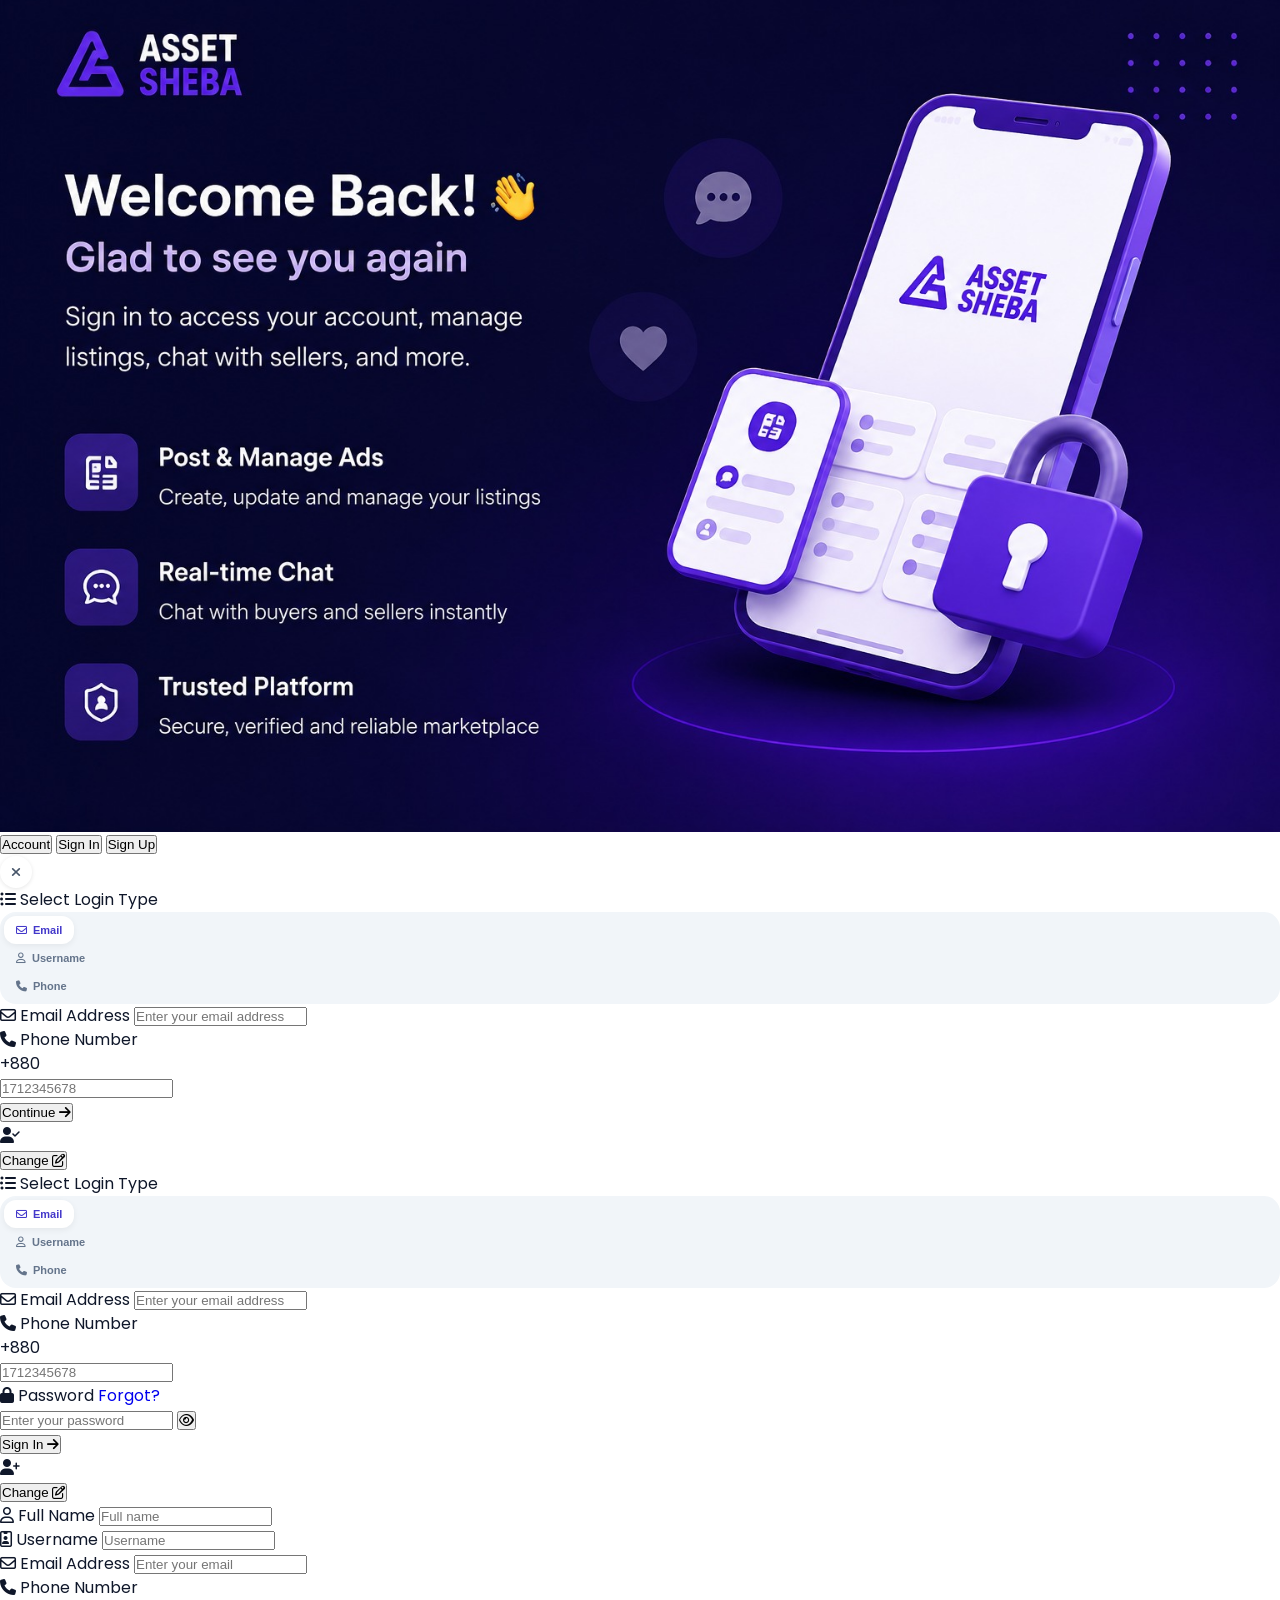
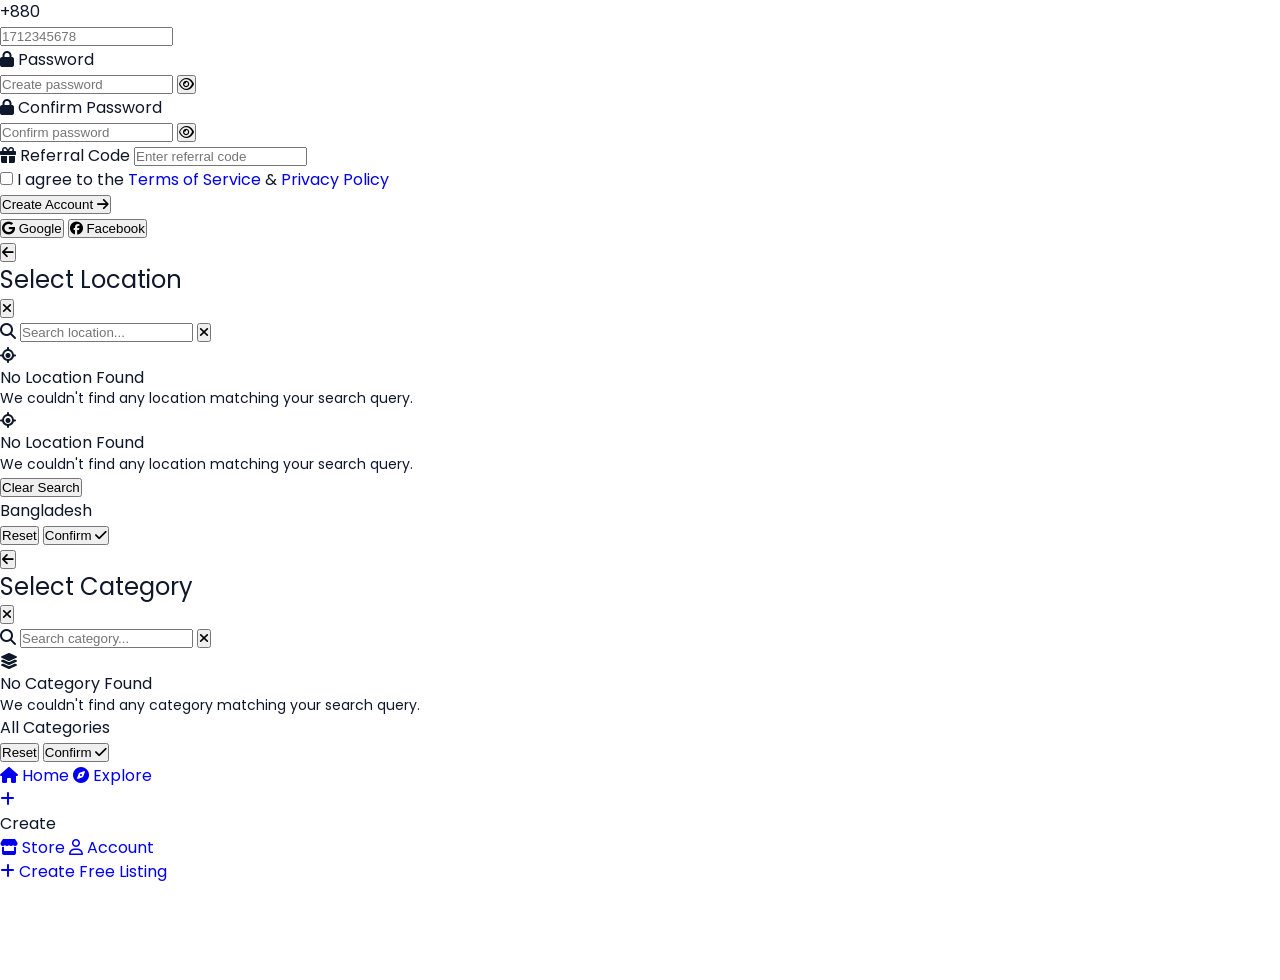
==== commit 0fc9ef17: "finilized category and location modal" ====
--- a/index.html
+++ b/index.html
@@ -4973,7 +4973,7 @@
         </div>
 
         <!-- Row 2: Search Bar -->
-        <div class="relative w-full">
+        <div class="relative w-full z-30">
           <i class="fa-solid fa-magnifying-glass text-slate-400 text-xs absolute left-3.5 top-1/2 -translate-y-1/2"></i>
           <input type="text" id="loc-search-input" placeholder="Search location..."
             class="w-full bg-slate-50 dark:bg-slate-800/80 hover:bg-slate-100/60 dark:hover:bg-slate-800 focus:bg-white dark:focus:bg-slate-800 text-xs sm:text-sm text-slate-800 dark:text-slate-100 px-3.5 py-2.5 pl-9 pr-8 rounded-xl outline-none border border-slate-200 dark:border-slate-700/80 focus:border-theme-primary dark:focus:border-theme-primary focus:ring-2 focus:ring-theme-primary/10 transition-all placeholder:text-slate-400 font-normal">
@@ -4981,6 +4981,24 @@
             class="hidden absolute right-2.5 top-1/2 -translate-y-1/2 w-5 h-5 rounded-full bg-slate-200 dark:bg-slate-700 hover:bg-slate-300 dark:hover:bg-slate-600 text-slate-600 dark:text-slate-300 text-[10px] flex items-center justify-center transition-colors">
             <i class="fa-solid fa-xmark"></i>
           </button>
+
+          <!-- ── Positioned Floating Search Results Dropdown Overlay (Floating z-50) ── -->
+          <div id="loc-search-view"
+            class="hidden absolute left-0 right-0 top-full mt-2 z-50 bg-white/95 dark:bg-slate-900/95 backdrop-blur-xl border border-slate-200 dark:border-slate-800 rounded-2xl shadow-2xl max-h-[380px] overflow-y-auto p-3 scrollbar-thin">
+            <div id="loc-search-list" class="space-y-1.5">
+              <!-- Injected via JS -->
+            </div>
+            <!-- Empty State inside dropdown -->
+            <div id="loc-search-empty-state"
+              class="hidden py-8 flex flex-col items-center justify-center text-center space-y-2">
+              <div
+                class="w-10 h-10 rounded-full bg-slate-100 dark:bg-slate-800 flex items-center justify-center text-slate-400">
+                <i class="fa-solid fa-location-crosshairs text-base"></i>
+              </div>
+              <h4 class="text-xs font-semibold text-slate-700 dark:text-slate-200">No Location Found</h4>
+              <p class="text-[11px] text-slate-400">We couldn't find any location matching your search query.</p>
+            </div>
+          </div>
         </div>
 
         <!-- Row 3: Plain-text Location Trail (After Search Box) e.g. Bangladesh / Dhaka / Manikganj / Shivalaya -->
@@ -4991,8 +5009,16 @@
 
       </div>
 
-      <!-- Scrollable Location Grid Content Area -->
+      <!-- Scrollable Location Content Area -->
       <div class="flex-1 min-h-0 overflow-y-auto p-4 sm:p-5 bg-slate-50/50 dark:bg-slate-900/50 scrollbar-thin">
+        
+        <!-- Separate Top "All [Location]" Row Container (Hidden at level 0) -->
+        <div id="loc-all-option-container" class="hidden mb-3 pb-3 border-b border-slate-200/80 dark:border-slate-800">
+          <div class="grid grid-cols-1 xs:grid-cols-2 sm:grid-cols-3 md:grid-cols-4 gap-2 sm:gap-2.5">
+            <!-- All Card injected via JS (exact same card style) -->
+          </div>
+        </div>
+
         <!-- Cards Grid Container -->
         <div id="loc-cards-grid" class="grid grid-cols-1 xs:grid-cols-2 sm:grid-cols-3 md:grid-cols-4 gap-2 sm:gap-2.5">
           <!-- Location Cards injected dynamically via JS -->
@@ -5103,8 +5129,10 @@
               <!-- Injected via JS -->
             </div>
             <!-- Empty State inside dropdown -->
-            <div id="cat-empty-state" class="hidden py-8 flex flex-col items-center justify-center text-center space-y-2">
-              <div class="w-10 h-10 rounded-full bg-slate-100 dark:bg-slate-800 flex items-center justify-center text-slate-400">
+            <div id="cat-empty-state"
+              class="hidden py-8 flex flex-col items-center justify-center text-center space-y-2">
+              <div
+                class="w-10 h-10 rounded-full bg-slate-100 dark:bg-slate-800 flex items-center justify-center text-slate-400">
                 <i class="fa-solid fa-layer-group text-base"></i>
               </div>
               <h4 class="text-xs font-semibold text-slate-700 dark:text-slate-200">No Category Found</h4>
@@ -5126,7 +5154,8 @@
 
         <!-- ── Desktop Dynamic Responsive Miller Columns Carousel View (md:flex, hidden on mobile) ── -->
         <div class="hidden md:flex relative flex-1 min-h-0 overflow-hidden">
-          <div id="cat-desktop-columns-container" data-slides-to-show="BPD: 3, BP-992: 2" class="flex h-full divide-x divide-slate-200/80 dark:divide-slate-800 overflow-x-auto [scrollbar-width:none] [-ms-overflow-style:none] [&::-webkit-scrollbar]:hidden w-full">
+          <div id="cat-desktop-columns-container" data-slides-to-show="BPD: 3, BP-992: 2"
+            class="flex h-full divide-x divide-slate-200/80 dark:divide-slate-800 overflow-x-auto [scrollbar-width:none] [-ms-overflow-style:none] [&::-webkit-scrollbar]:hidden w-full">
             <!-- Dynamically populated columns based on data-slides-to-show breakpoints -->
           </div>
 
@@ -5138,7 +5167,8 @@
         </div>
 
         <!-- ── Mobile 1-Column Step Drilldown View (block on mobile, hidden on md:) ── -->
-        <div id="cat-mobile-drilldown-view" class="block md:hidden flex-1 min-h-0 overflow-y-auto p-4 sm:p-5 scrollbar-thin">
+        <div id="cat-mobile-drilldown-view"
+          class="block md:hidden flex-1 min-h-0 overflow-y-auto p-4 sm:p-5 scrollbar-thin">
           <div id="cat-mobile-list-container" class="space-y-1.5">
             <!-- Injected dynamically via JS -->
           </div>
@@ -5150,8 +5180,8 @@
       <div
         class="px-4 sm:px-5 py-3 bg-white dark:bg-slate-900 border-t border-slate-100 dark:border-slate-800 flex flex-wrap items-center justify-between gap-3 text-xs shrink-0">
         <div class="flex items-center gap-1.5 min-w-0 flex-1 text-slate-500 dark:text-slate-400">
-          <span id="cat-footer-selection-text"
-            class="font-semibold text-slate-800 dark:text-slate-200 truncate">All Categories</span>
+          <span id="cat-footer-selection-text" class="font-semibold text-slate-800 dark:text-slate-200 truncate">All
+            Categories</span>
         </div>
         <div class="flex items-center gap-2">
           <button id="cat-clear-all-btn" type="button"
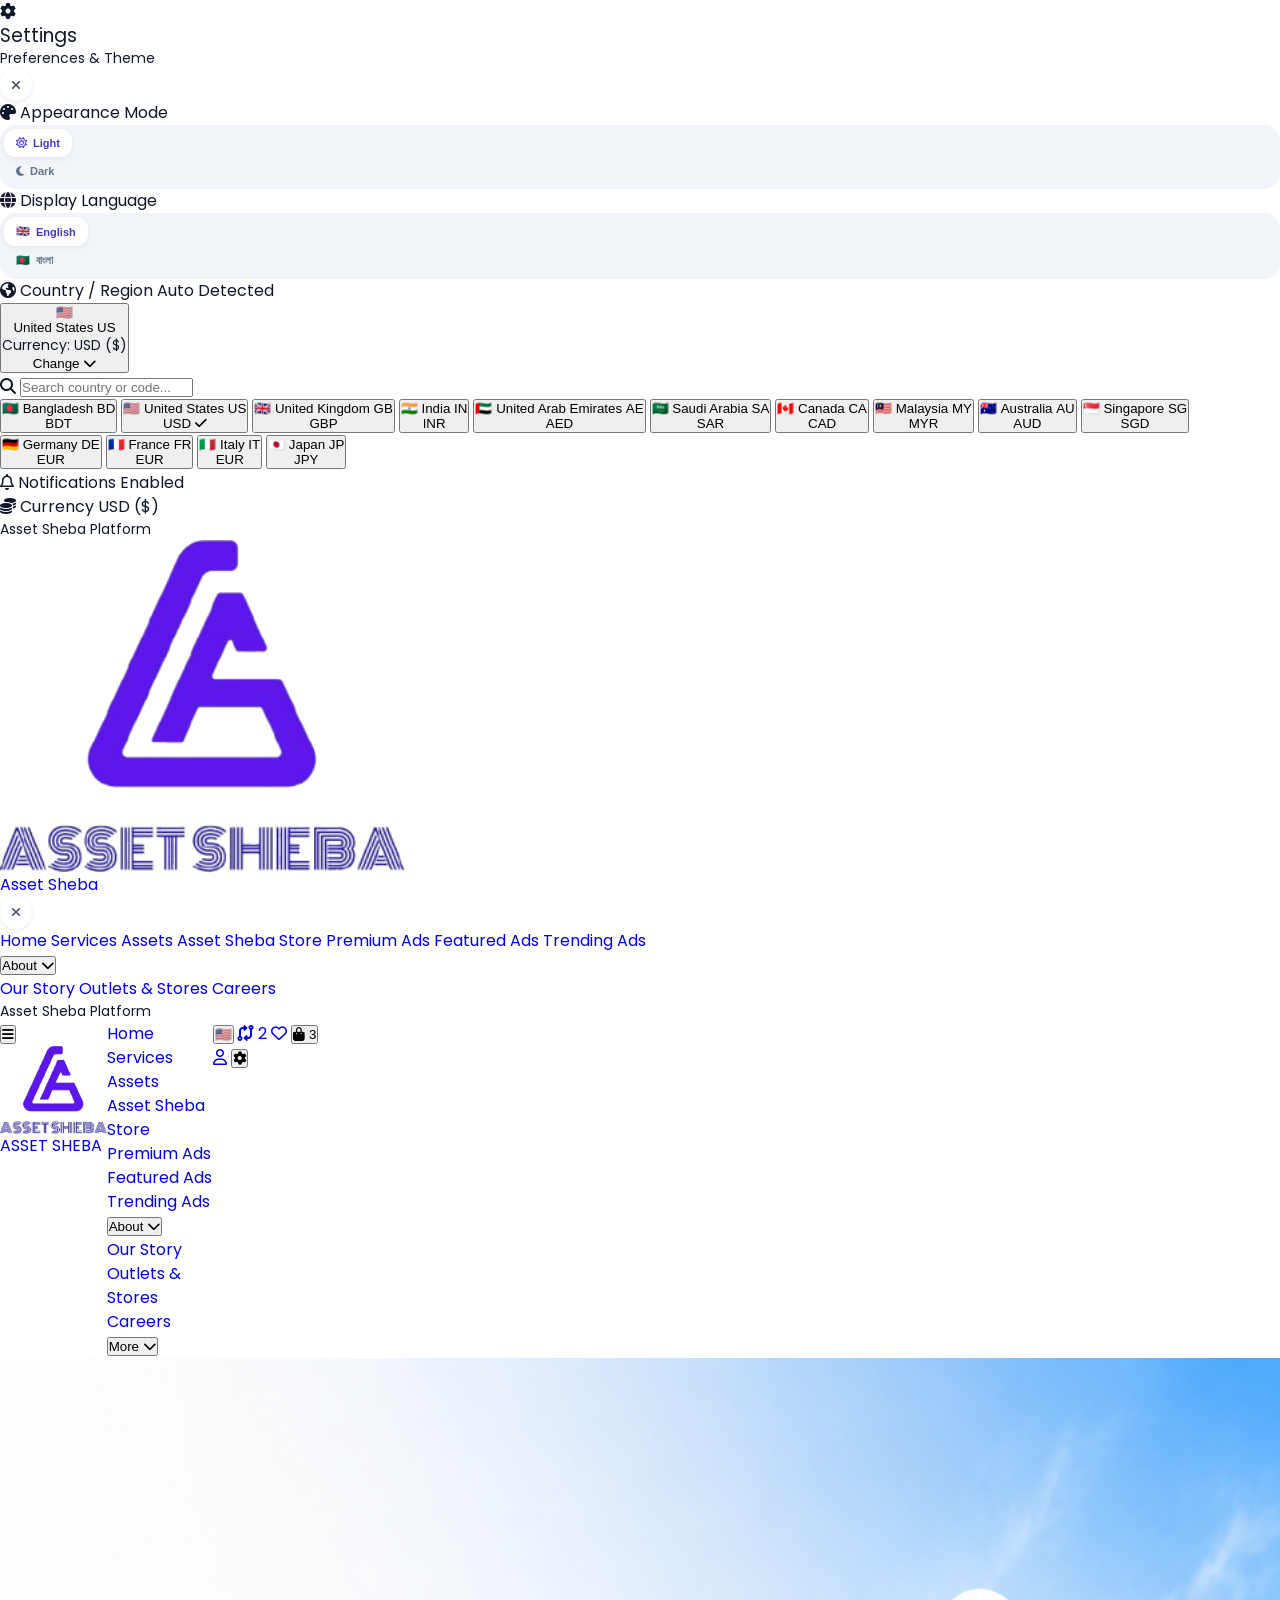
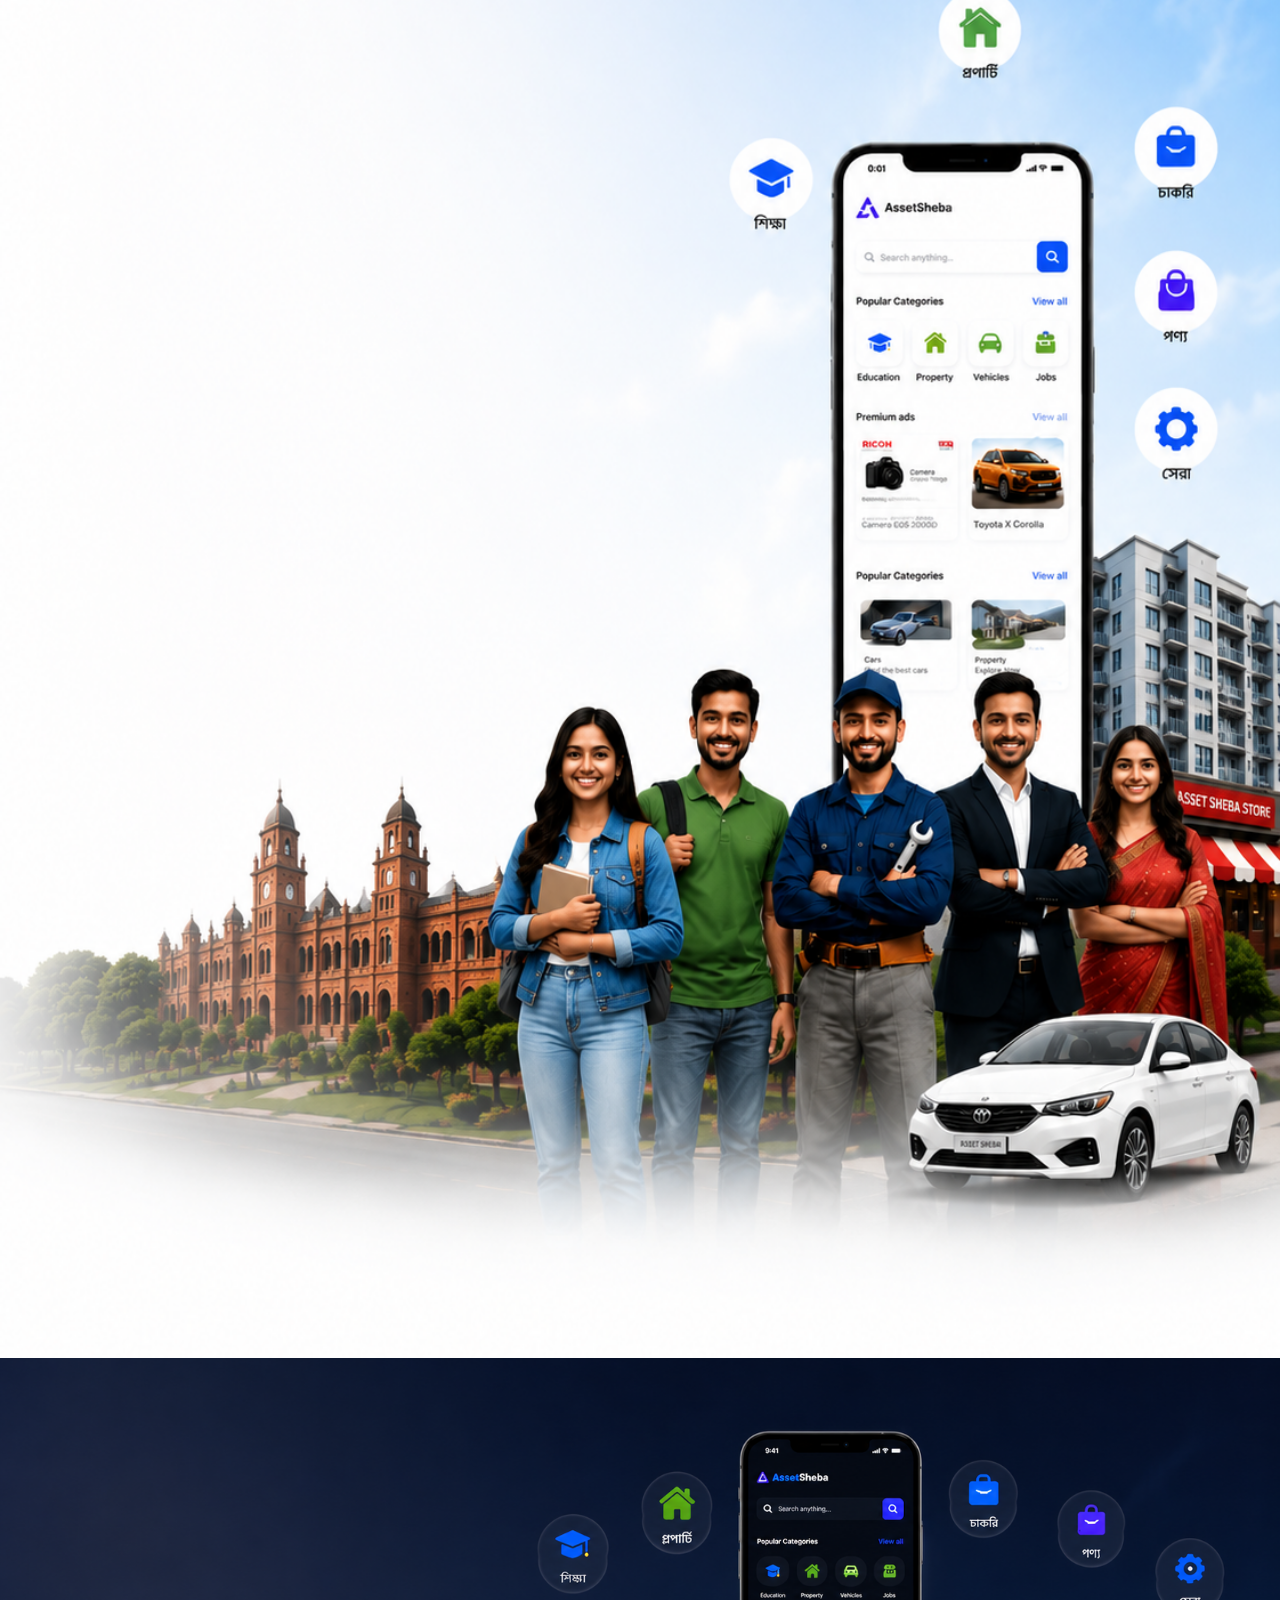
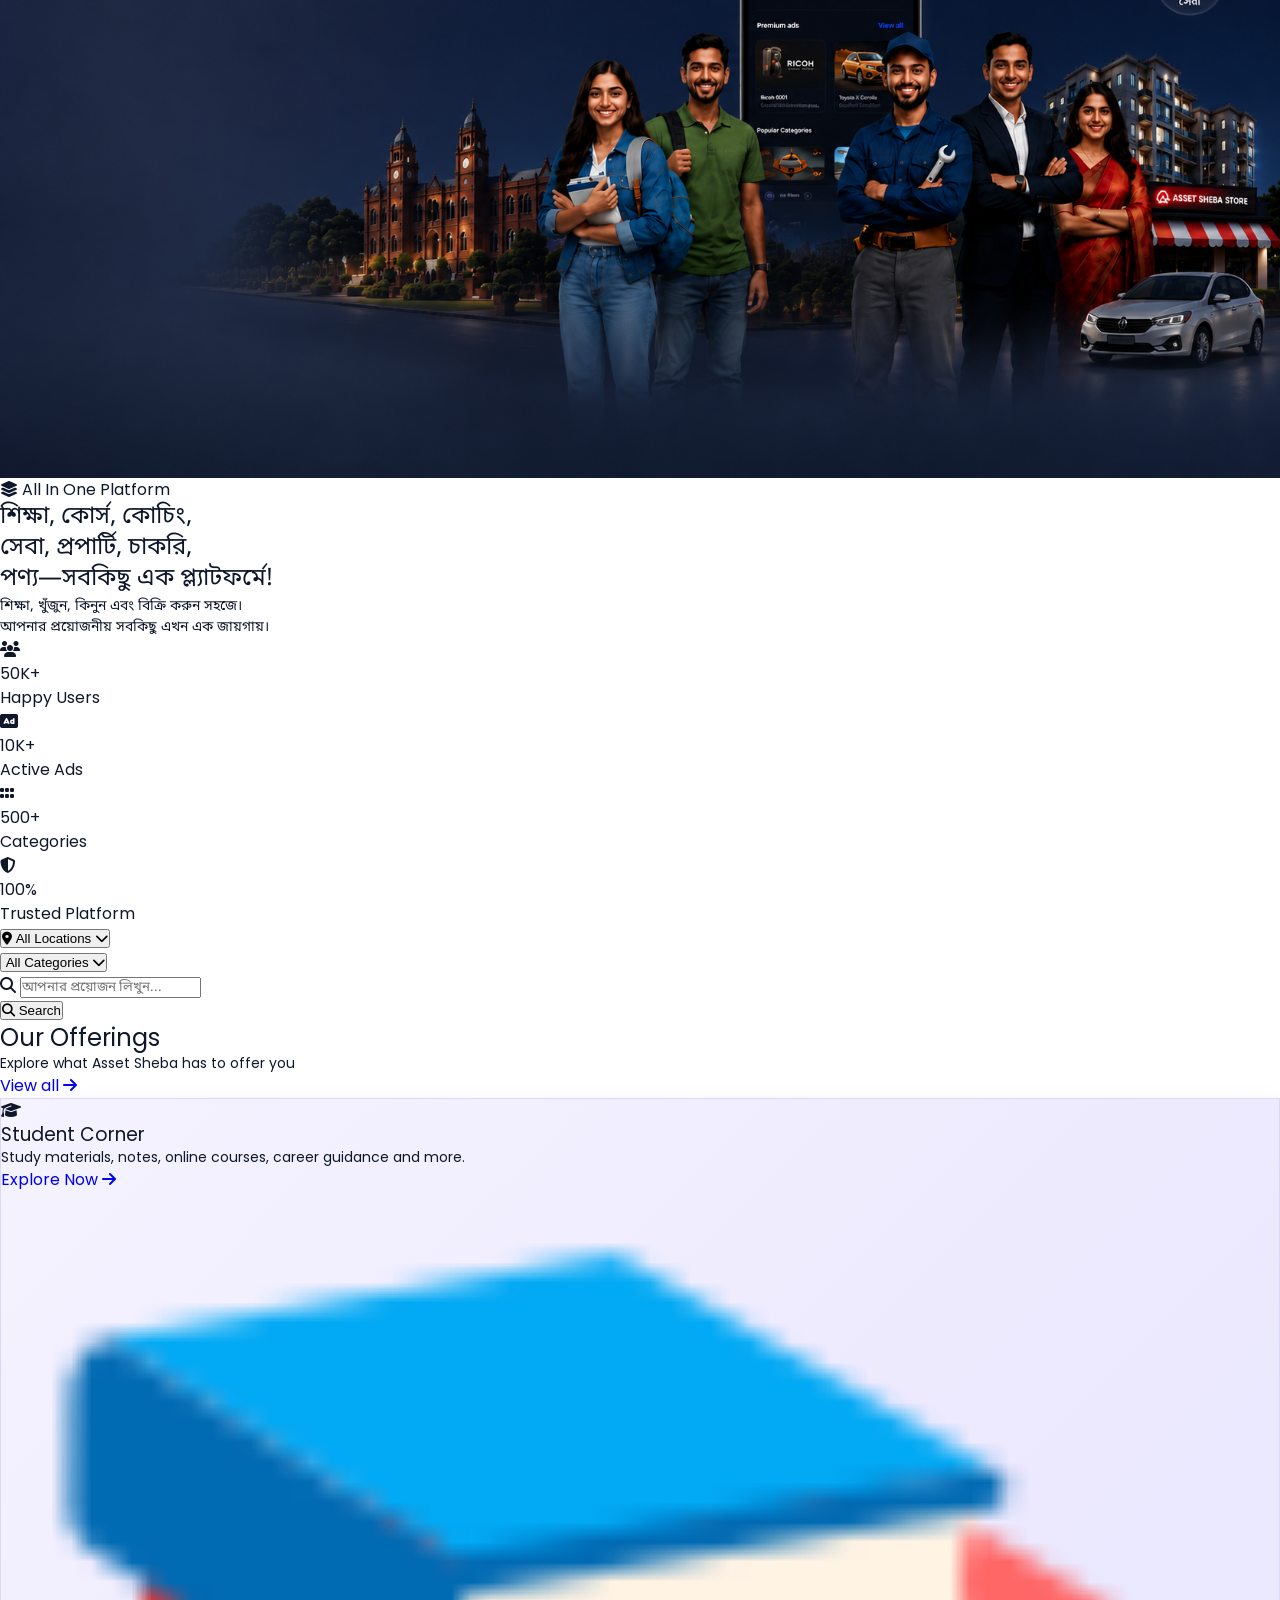
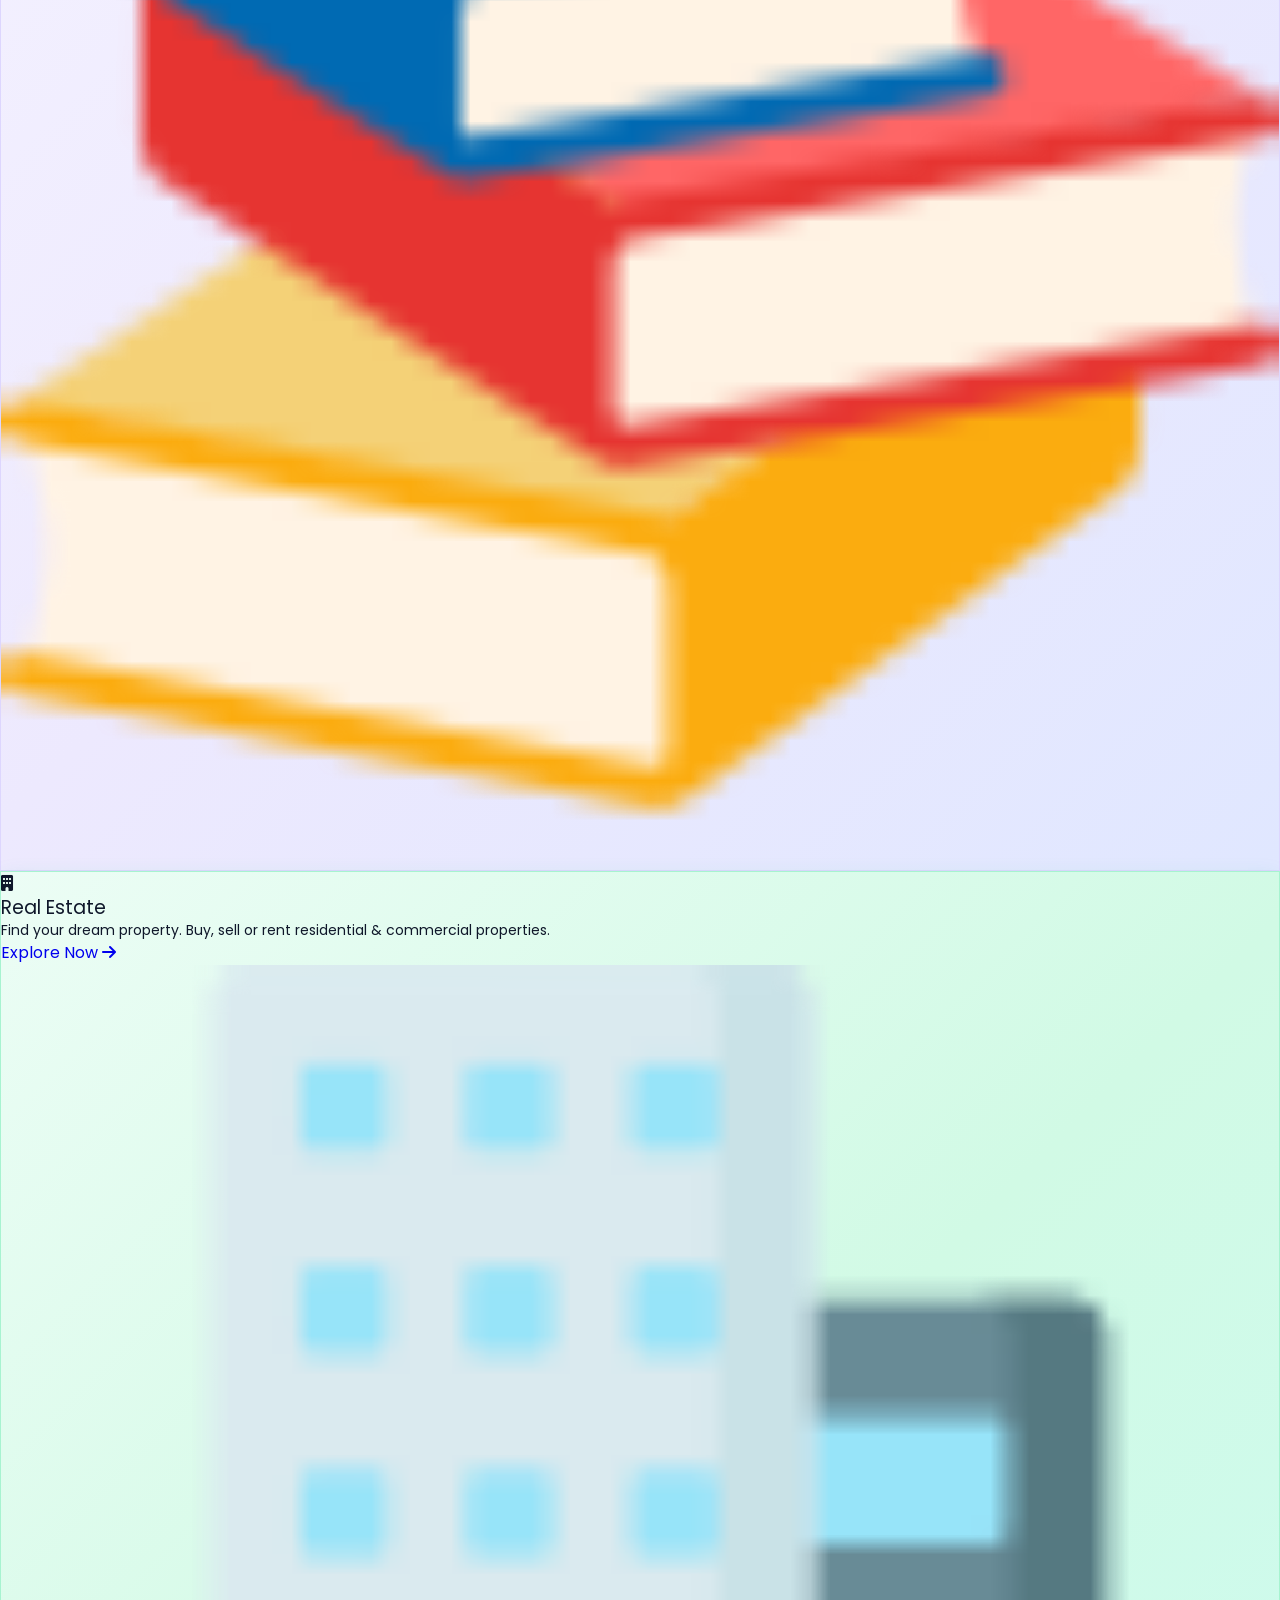
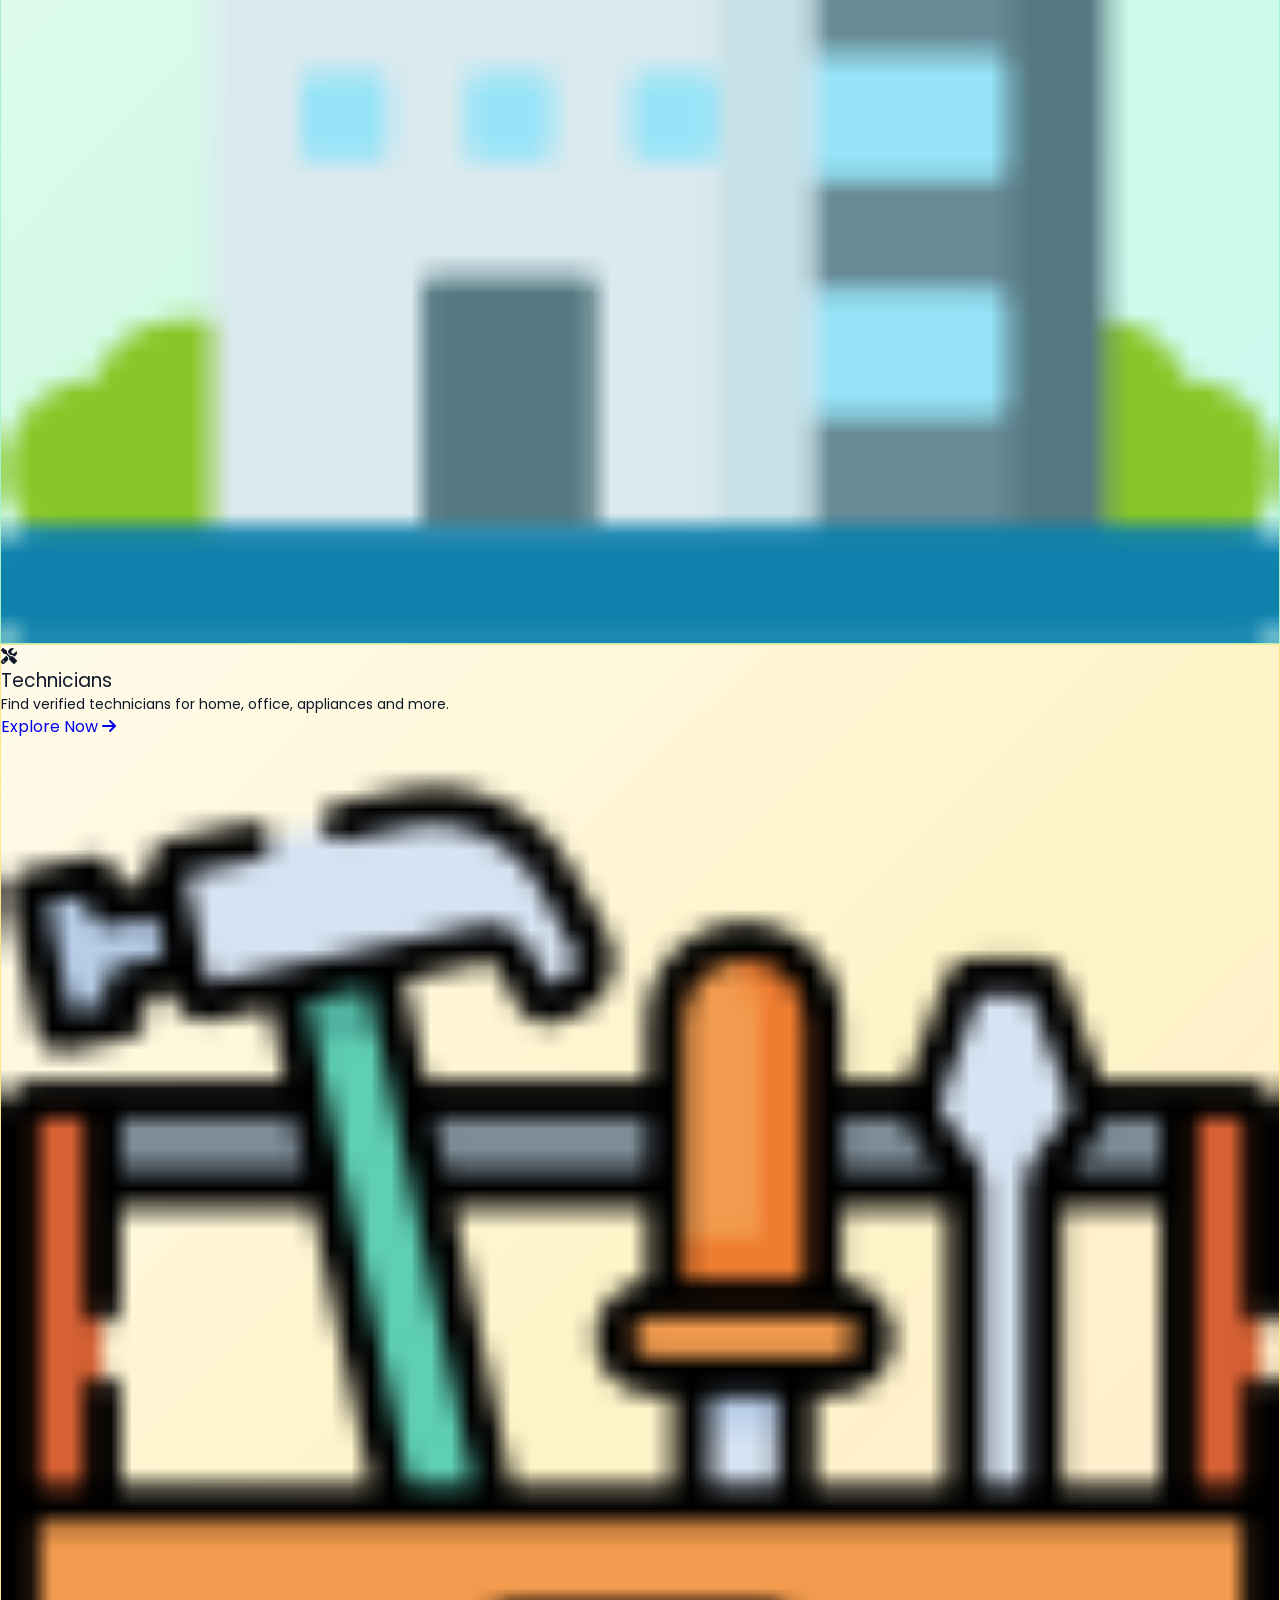
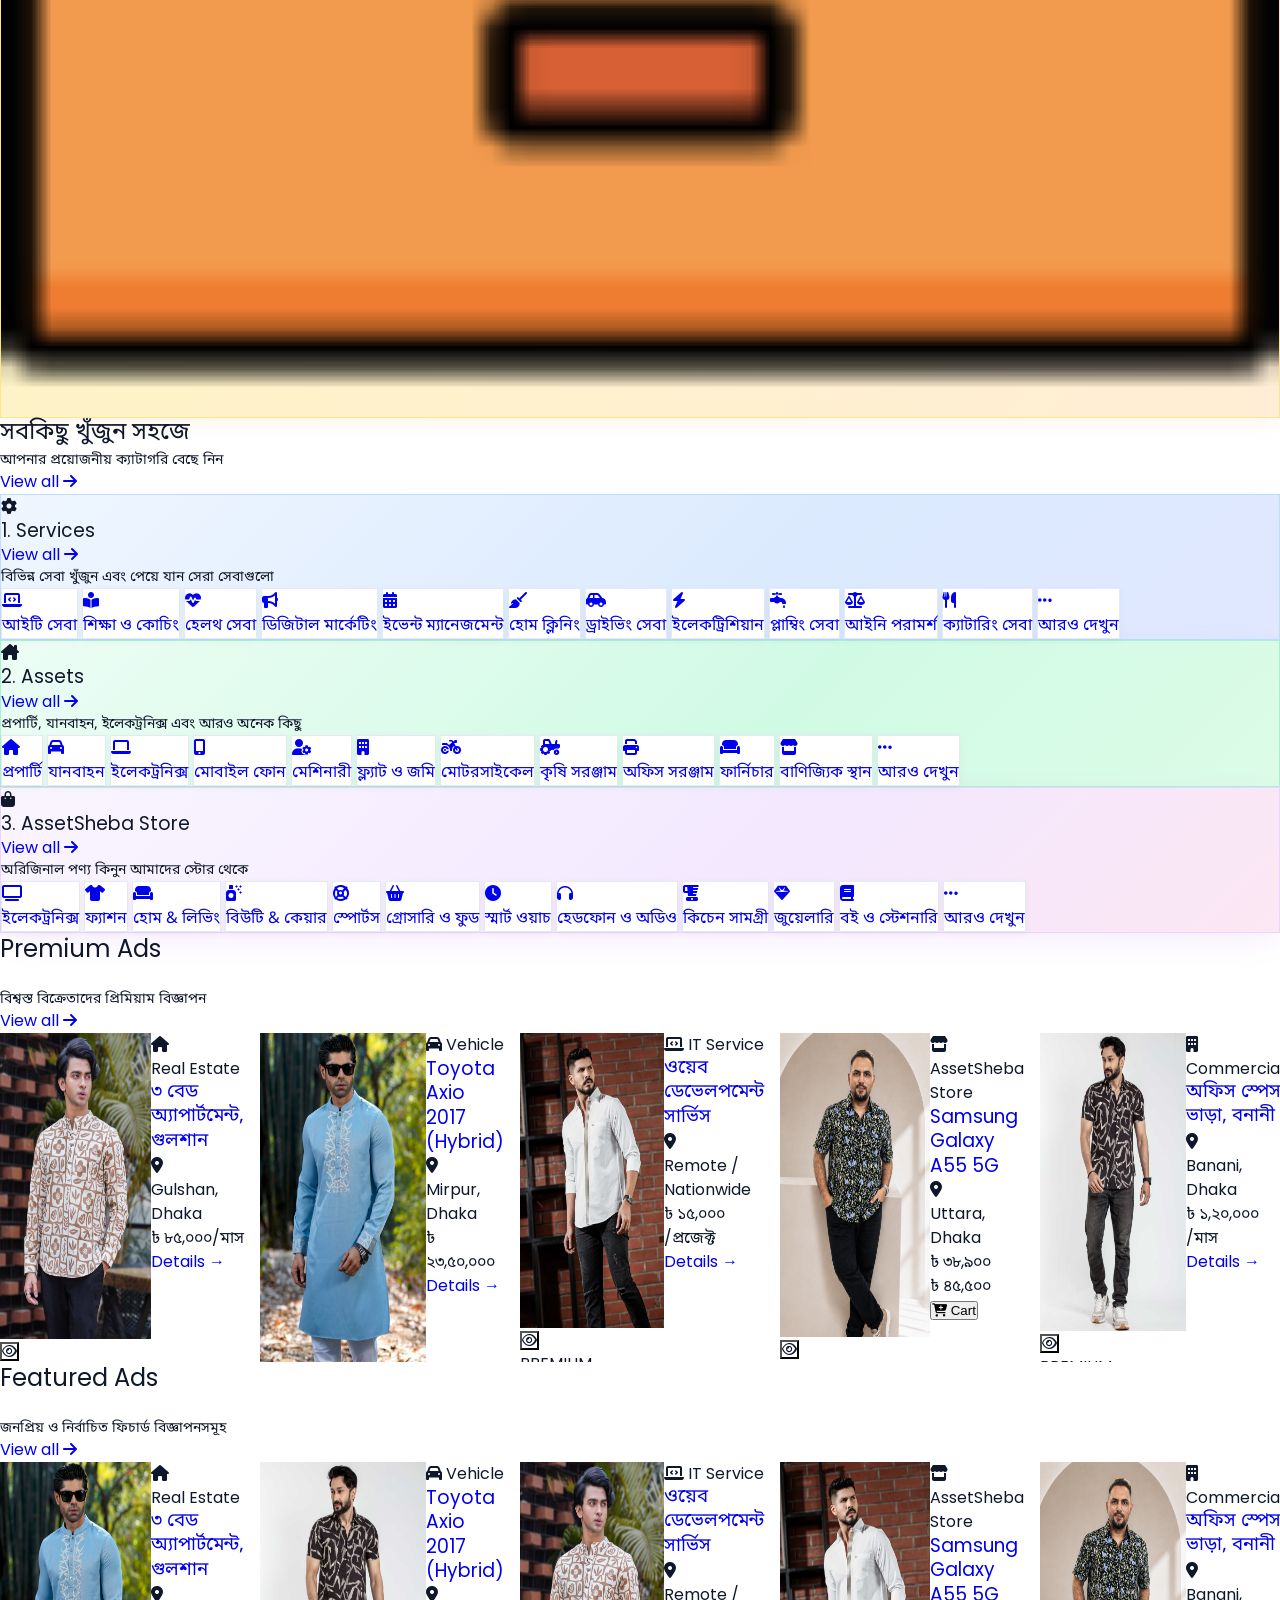
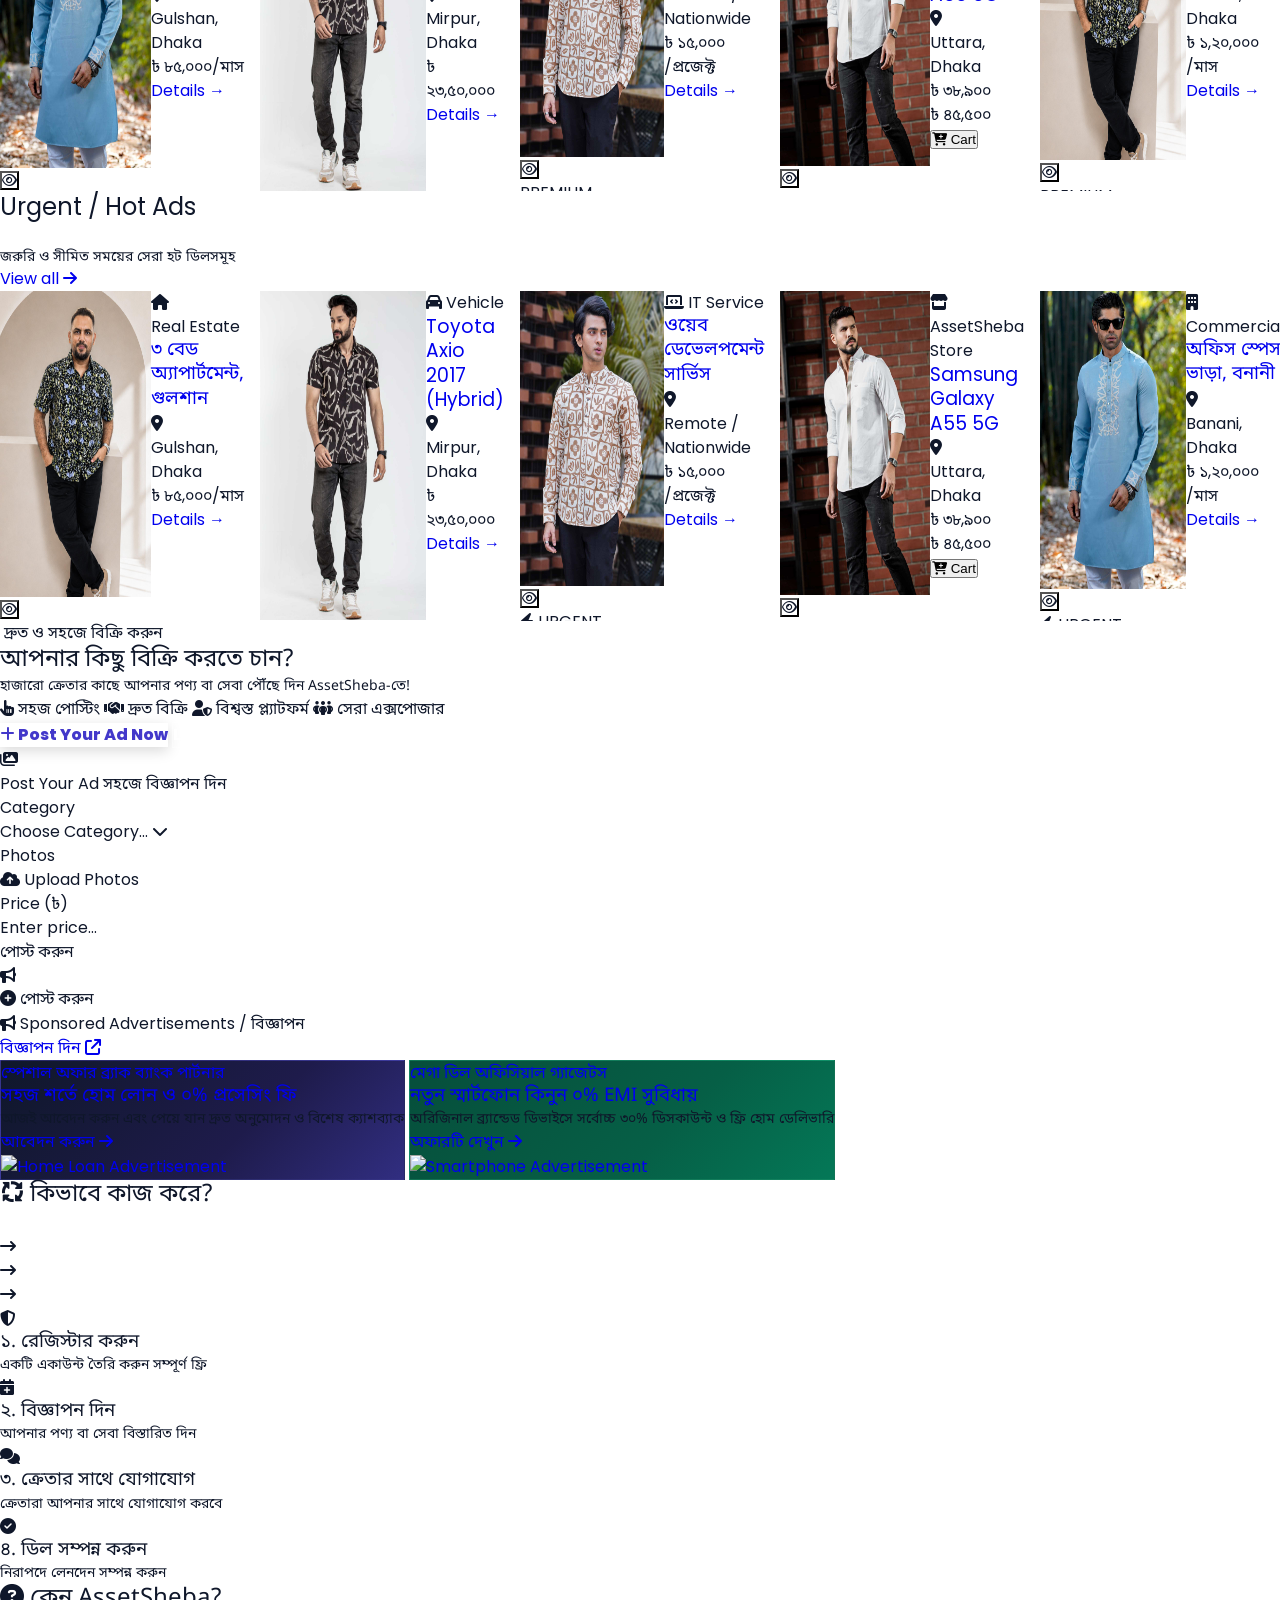
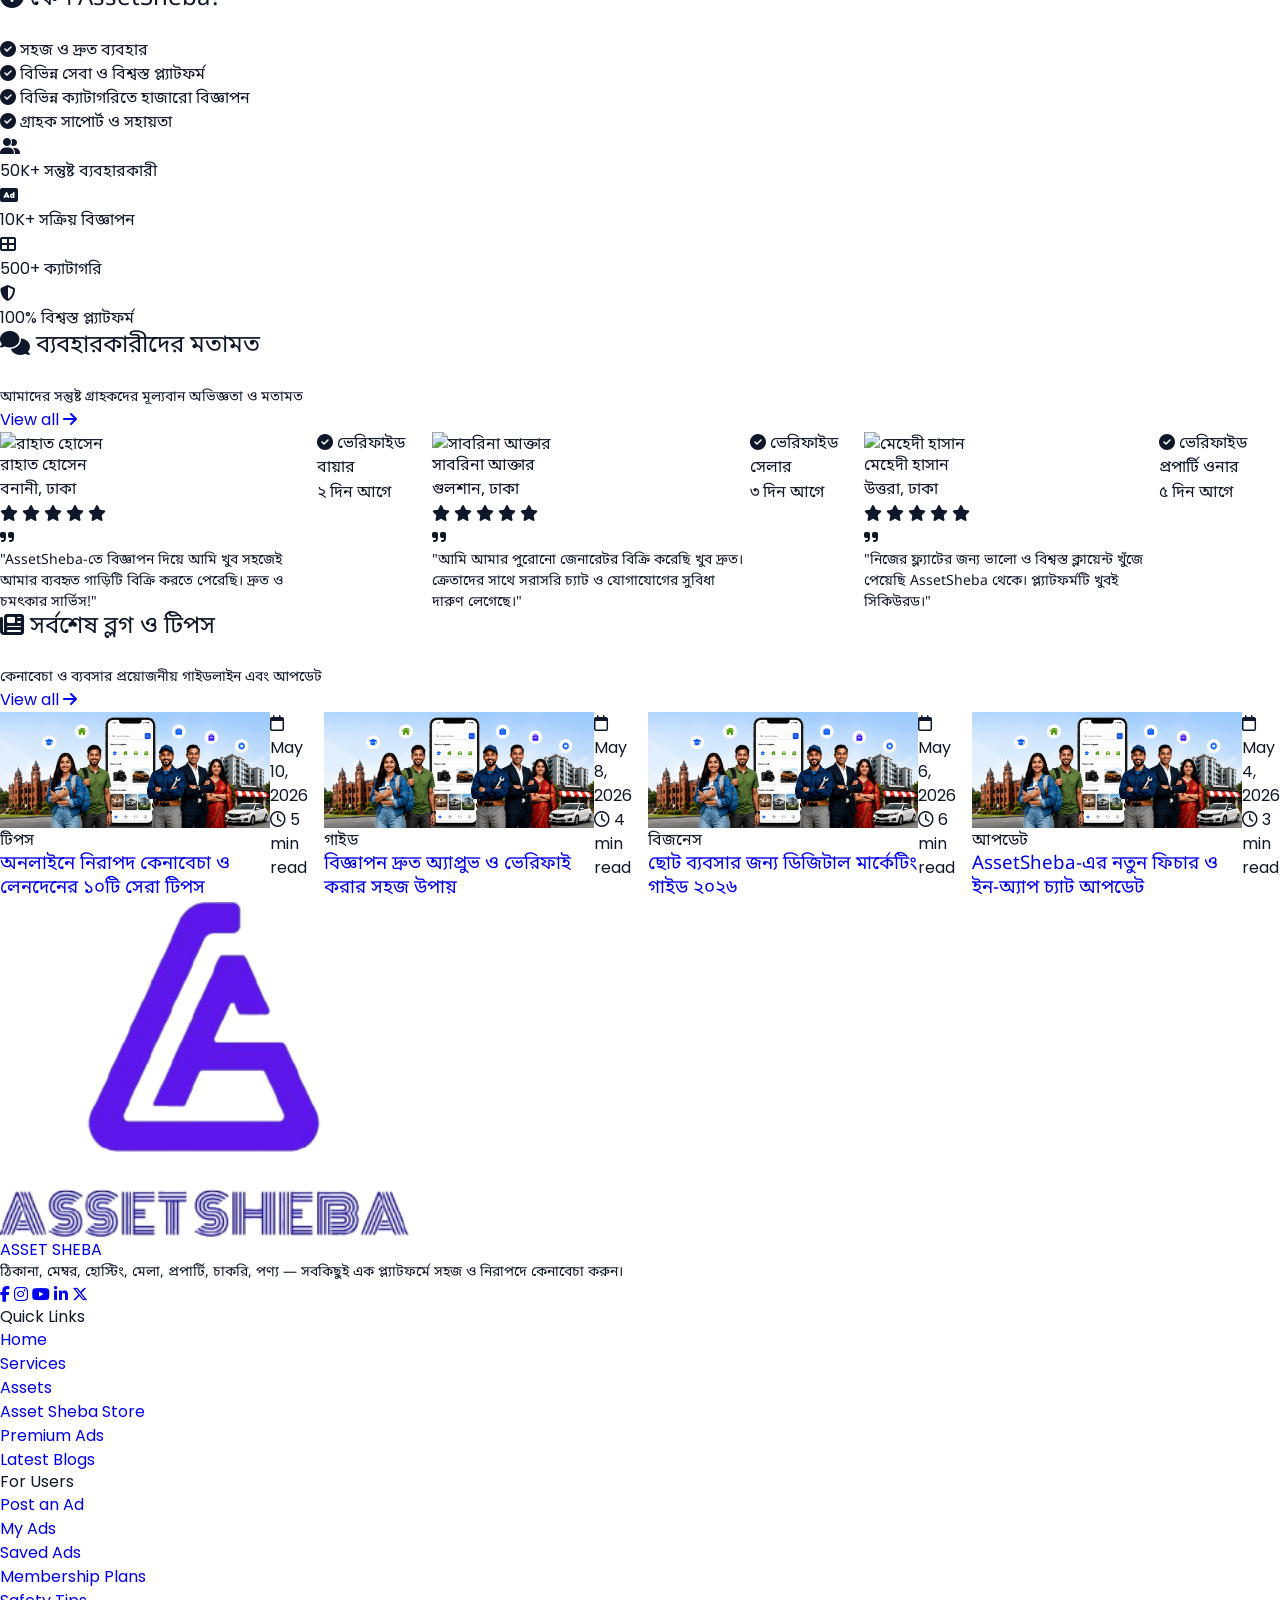
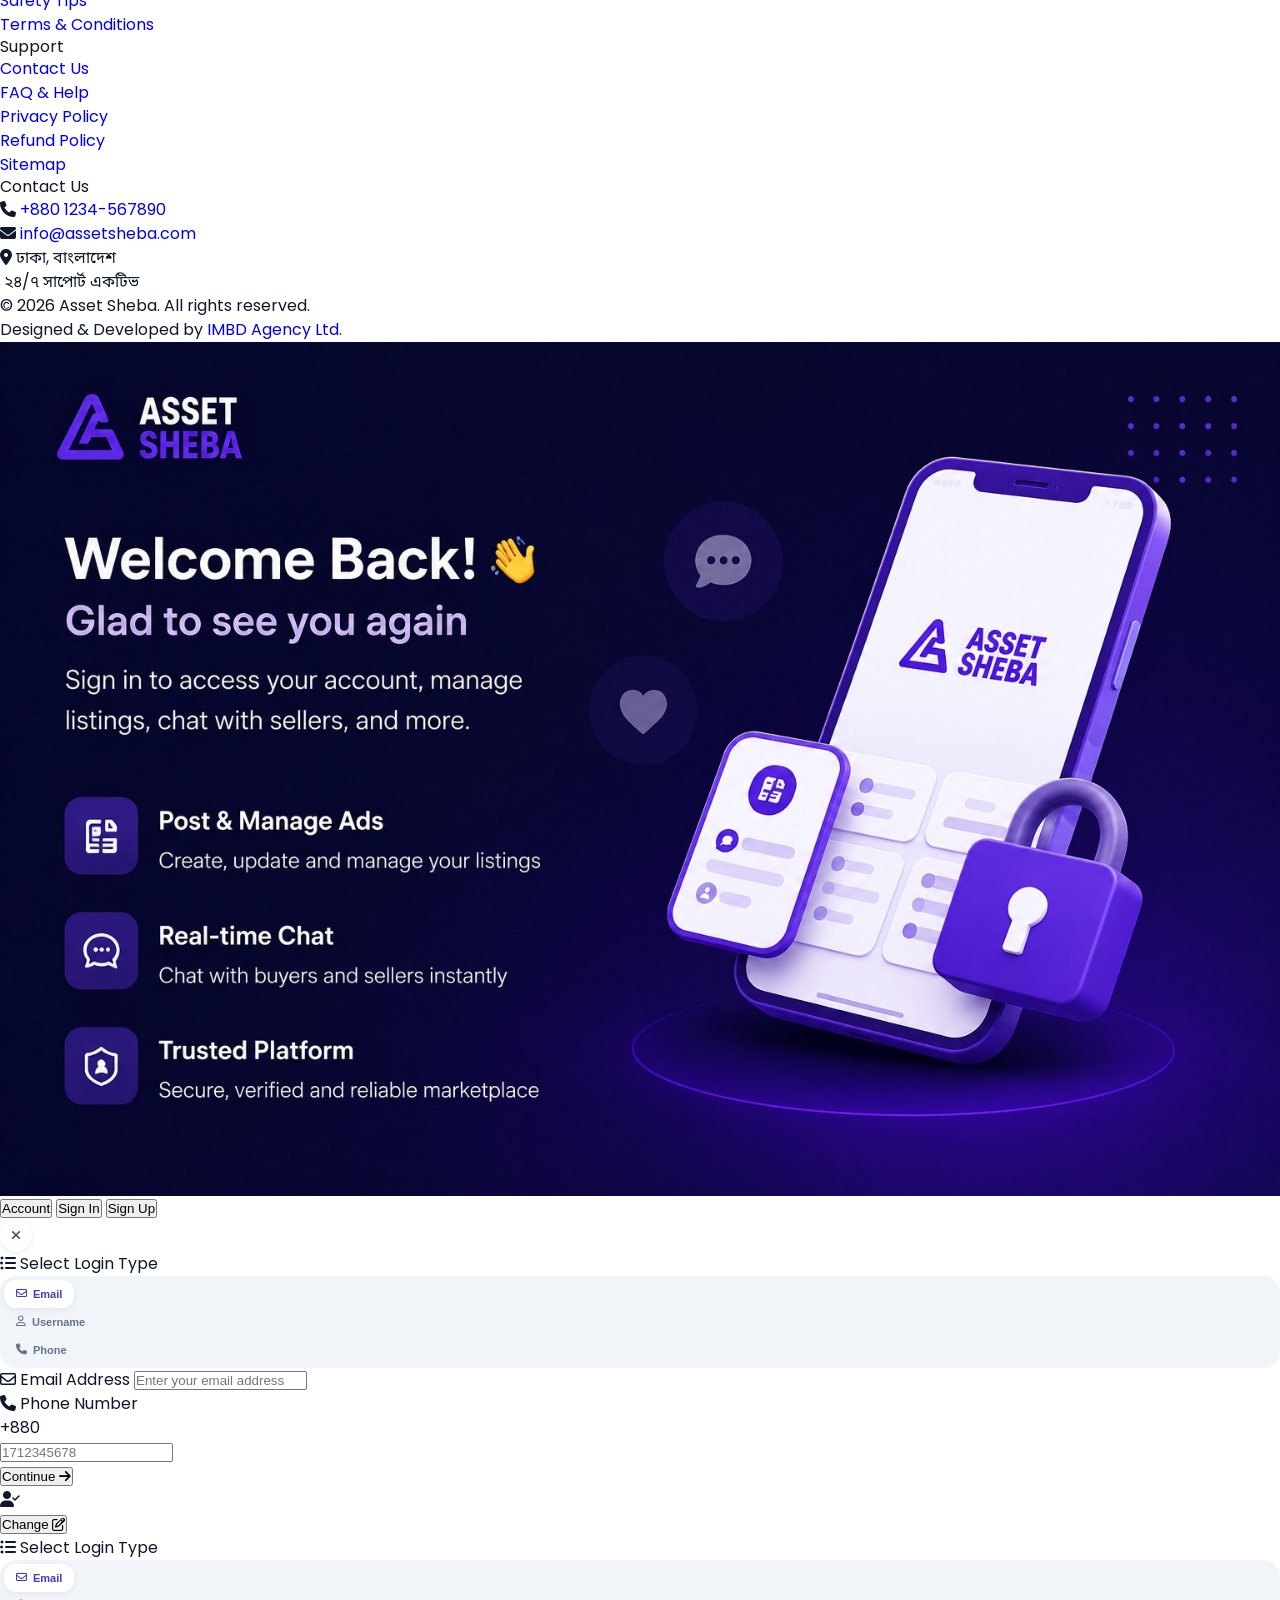
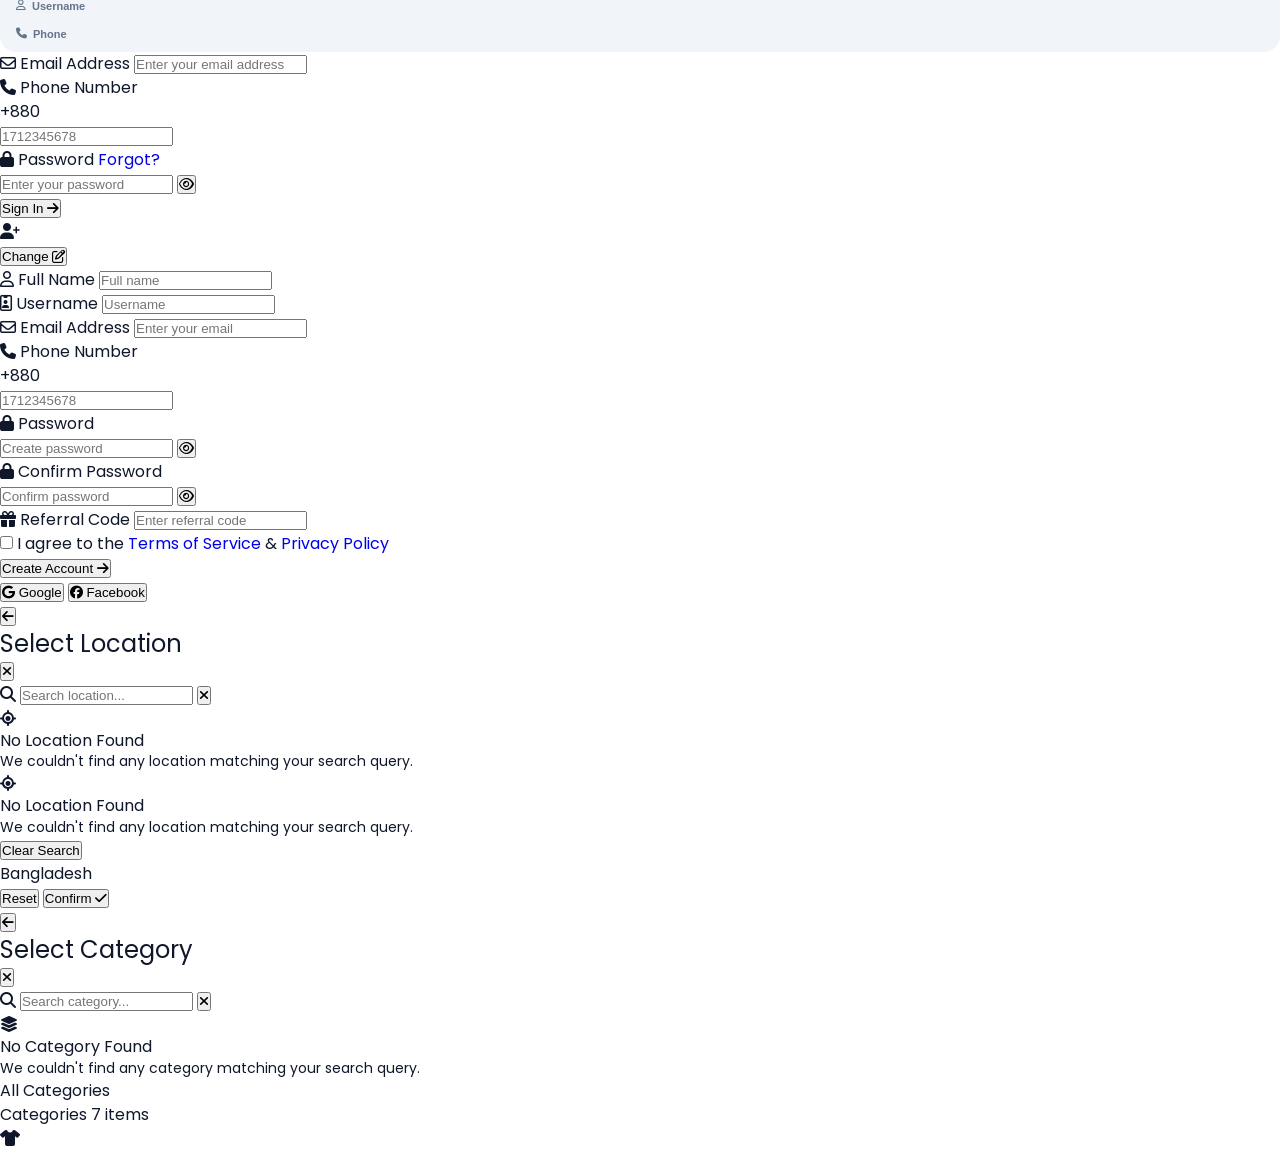
==== commit 1c7b6c33: "catyegory modal final" ====
--- a/index.html
+++ b/index.html
@@ -377,6 +377,7 @@
       </div>
 
       <!-- Section 2: Language Switcher -->
+      <!-- Section 2: Language Switcher -->
       <div>
         <label
           class="block text-[11px] font-bold text-slate-500 uppercase tracking-wider mb-2.5 flex items-center gap-1.5">
@@ -392,21 +393,69 @@
         </div>
       </div>
 
-      <!-- Section 3: Quick Info / Preferences (Styled cleanly to match theme) -->
-      <div class="p-3.5 bg-slate-50 settings-info-card rounded-2xl space-y-3">
-        <div class="flex items-center justify-between text-xs text-slate-600">
+      <!-- Section 3: Country / Region Switcher (Auto-detected & Switchable) -->
+      <div>
+        <div class="flex items-center justify-between mb-2.5">
+          <label class="block text-[11px] font-bold text-slate-500 uppercase tracking-wider flex items-center gap-1.5">
+            <i class="fa-solid fa-earth-americas text-theme-primary text-xs"></i> Country / Region
+          </label>
+          <span id="settings-country-mode-badge"
+            class="text-[9px] px-2 py-0.5 rounded-full bg-emerald-500/10 dark:bg-emerald-500/20 text-emerald-600 dark:text-emerald-400 font-semibold uppercase tracking-wider">Auto Detected</span>
+        </div>
+
+        <!-- Active Country Preview & Toggle Button -->
+        <div class="relative">
+          <button type="button" id="settings-country-toggle-btn"
+            class="w-full flex items-center justify-between p-2.5 rounded-2xl bg-slate-100/90 dark:bg-[#070e22] hover:bg-slate-200/70 dark:hover:bg-[#0c1736] border border-transparent hover:border-slate-200/80 dark:hover:border-white/10 transition-all text-left cursor-pointer group shadow-2xs">
+            <div class="flex items-center gap-3 min-w-0">
+              <div class="w-8 h-8 rounded-xl bg-white dark:bg-[#1e293b] flex items-center justify-center text-lg leading-none shrink-0 shadow-2xs border border-slate-100 dark:border-white/5">
+                <span id="settings-active-flag" class="select-none">🇧🇩</span>
+              </div>
+              <div class="min-w-0 flex flex-col justify-center">
+                <div class="flex items-center gap-1.5 leading-none">
+                  <span id="settings-active-name" class="text-xs font-bold text-slate-800 dark:text-slate-100 truncate">Bangladesh</span>
+                  <span id="settings-active-code" class="text-[9px] px-1.5 py-0.5 rounded bg-slate-200/80 dark:bg-[#1e293b] text-slate-600 dark:text-slate-300 font-semibold shrink-0">BD</span>
+                </div>
+                <p id="settings-active-currency" class="text-[10px] text-slate-400 dark:text-slate-400 truncate mt-1 leading-none">Currency: BDT (৳)</p>
+              </div>
+            </div>
+            <div class="flex items-center gap-1.5 shrink-0 text-theme-primary dark:text-indigo-400 group-hover:opacity-80 transition-opacity">
+              <span class="text-[10px] font-semibold">Change</span>
+              <i class="fa-solid fa-chevron-down text-[10px] transition-transform duration-200" id="settings-country-chevron"></i>
+            </div>
+          </button>
+
+          <!-- Searchable Country Dropdown Panel -->
+          <div id="settings-country-panel"
+            class="hidden mt-2 p-2.5 bg-white dark:bg-[#0b1329] border border-slate-200/90 dark:border-white/10 rounded-2xl shadow-xl space-y-2 z-20">
+            <!-- Search input inside dropdown -->
+            <div class="relative">
+              <i class="fa-solid fa-magnifying-glass text-slate-400 dark:text-slate-500 text-[11px] absolute left-3 top-1/2 -translate-y-1/2"></i>
+              <input type="text" id="settings-country-search" placeholder="Search country or code..."
+                class="w-full bg-slate-50 dark:bg-[#070e22] text-xs text-slate-800 dark:text-slate-100 px-3 py-2 pl-8 rounded-xl outline-none border border-slate-200 dark:border-white/10 focus:border-theme-primary dark:focus:border-indigo-400 transition-all placeholder:text-slate-400 dark:placeholder:text-slate-500 font-normal">
+            </div>
+            <!-- Country List (Scrollable) -->
+            <div id="settings-country-list" class="max-h-48 overflow-y-auto space-y-1 scrollbar-thin">
+              <!-- Injected dynamically via JS -->
+            </div>
+          </div>
+        </div>
+      </div>
+
+      <!-- Section 4: Quick Info / Preferences (Styled cleanly to match theme) -->
+      <div class="p-3.5 bg-slate-100/90 dark:bg-[#070e22] settings-info-card rounded-2xl space-y-3">
+        <div class="flex items-center justify-between text-xs text-slate-600 dark:text-slate-300">
           <span class="flex items-center gap-2">
-            <i class="fa-regular fa-bell text-theme-primary text-xs"></i> Notifications
+            <i class="fa-regular fa-bell text-theme-primary dark:text-indigo-400 text-xs"></i> Notifications
           </span>
           <span
-            class="text-[11px] font-bold px-2.5 py-0.5 rounded-full bg-theme-primary/10 text-theme-primary">Enabled</span>
+            class="text-[11px] font-bold px-2.5 py-0.5 rounded-full bg-theme-primary/10 dark:bg-indigo-500/20 text-theme-primary dark:text-indigo-300">Enabled</span>
         </div>
-        <div class="flex items-center justify-between text-xs text-slate-600">
+        <div class="flex items-center justify-between text-xs text-slate-600 dark:text-slate-300">
           <span class="flex items-center gap-2">
-            <i class="fa-solid fa-bangladeshi-taka-sign text-theme-primary text-xs"></i> Currency
+            <i class="fa-solid fa-coins text-theme-primary dark:text-indigo-400 text-xs"></i> Currency
           </span>
-          <span class="text-[11px] font-bold px-2.5 py-0.5 rounded-full bg-theme-primary/10 text-theme-primary">BDT
-            (৳)</span>
+          <span id="settings-currency-display" class="font-bold text-slate-800 dark:text-indigo-300 text-xs">USD ($)</span>
         </div>
       </div>
 
@@ -583,6 +632,12 @@
             <!-- Right (col-span-3 to align with products view) -->
             <div class="flex items-center gap-3 shrink-0 lg:col-span-3 h-full lg:justify-end">
 
+              <!-- User Country / Region Flag Button (Auto-detected & Switchable) -->
+              <button id="header-country-btn" type="button" aria-label="Country / Region" title="Select Country / Region"
+                class="w-10 h-10 rounded-full border border-slate-100 flex items-center justify-center text-slate-700 hover:border-theme-primary/30 hover:bg-theme-primary/5 hover:text-theme-primary transition-all duration-300 relative cursor-pointer group">
+                <span id="header-country-flag" class="text-base leading-none select-none transition-transform group-hover:scale-110">🇧🇩</span>
+              </button>
+
               <!-- Compare Icon Button with Badge -->
               <a href="#" aria-label="Compare"
                 class="w-10 h-10 rounded-full border border-slate-100  flex items-center justify-center text-slate-700 hover:border-theme-primary/30 hover:bg-theme-primary/5 hover:text-theme-primary transition-all duration-300 relative">
@@ -629,17 +684,30 @@
         <!-- ============ BANNER SECTION ============ -->
         <section class="banner-section relative w-full overflow-hidden" style="min-height: 500px;">
 
-          <!-- Background Image -->
-          <img src="frontend/assets/images/banner/banner.png" alt="Asset Sheba — সবকিছু এক প্ল্যাটফর্মে"
-            class="absolute inset-0 w-full h-full object-cover object-center select-none pointer-events-none"
-            draggable="false">
-
-          <!-- Left gradient overlay -->
-          <div class="absolute inset-0 bg-gradient-to-r from-white/95 via-white/70 to-transparent pointer-events-none">
+          <!-- ================= LIGHT THEME BANNER (Desktop & Mobile) ================= -->
+          <picture class="dark:hidden absolute inset-0 w-full h-full pointer-events-none select-none">
+            <!-- Desktop / Tablet (min-width: 640px) -->
+            <source media="(min-width: 640px)" srcset="frontend/assets/images/banner/banner-light.png">
+            <!-- Mobile Phone (< 640px) -->
+            <img src="frontend/assets/images/banner/banner-mobile.png" alt="Asset Sheba — সবকিছু এক প্ল্যাটফর্মে"
+              class="w-full h-full object-cover object-center" draggable="false">
+          </picture>
+
+          <!-- ================= DARK THEME BANNER (Desktop & Mobile) ================= -->
+          <picture class="hidden dark:block absolute inset-0 w-full h-full pointer-events-none select-none">
+            <!-- Desktop / Tablet (min-width: 640px) -->
+            <source media="(min-width: 640px)" srcset="frontend/assets/images/banner/banner-dark.png">
+            <!-- Mobile Phone (< 640px) (Uses mobile dark or fallback dark banner) -->
+            <img src="frontend/assets/images/banner/banner-dark.png" alt="Asset Sheba — সবকিছু এক প্ল্যাটফর্মে"
+              class="w-full h-full object-cover object-center" draggable="false">
+          </picture>
+
+          <!-- Left gradient overlay (Responsive to light / dark) -->
+          <div class="absolute inset-0 bg-gradient-to-r from-white/95 via-white/75 to-transparent dark:from-[#0b1329]/95 dark:via-[#0b1329]/75 dark:to-transparent pointer-events-none">
           </div>
-          <!-- Bottom fade -->
+          <!-- Bottom fade (Responsive to light / dark) -->
           <div
-            class="absolute bottom-0 left-0 right-0 h-28 bg-gradient-to-t from-white/60 to-transparent pointer-events-none">
+            class="absolute bottom-0 left-0 right-0 h-28 bg-gradient-to-t from-white/60 to-transparent dark:from-[#0b1329]/70 dark:to-transparent pointer-events-none">
           </div>
 
           <!-- Banner Content -->
@@ -648,20 +716,20 @@
             <!-- Badge -->
             <div class="inline-flex items-center gap-1.5 w-fit">
               <span
-                class="flex items-center gap-1.5 bg-theme-primary/10 text-theme-primary border border-theme-primary/20 text-[10px] font-black uppercase tracking-widest px-3 py-1 rounded-full">
+                class="flex items-center gap-1.5 bg-theme-primary/10 dark:bg-theme-primary/20 text-theme-primary border border-theme-primary/20 text-[10px] font-black uppercase tracking-widest px-3 py-1 rounded-full">
                 <i class="fa-solid fa-layer-group text-[9px]"></i> All In One Platform
               </span>
             </div>
 
             <!-- Headline + Subtitle -->
             <div class="space-y-2 max-w-xl">
-              <h1 class="text-3xl sm:text-4xl lg:text-[42px] font-black leading-[1.2] text-slate-900"
+              <h1 class="text-3xl sm:text-4xl lg:text-[42px] font-black leading-[1.2] text-slate-900 dark:text-white"
                 style="font-family: 'Noto Sans Bengali', sans-serif;">
                 শিক্ষা, কোর্স, কোচিং,<br>
                 সেবা, প্রপার্টি, চাকরি,<br>
                 পণ্য—সবকিছু <span class="text-theme-primary">এক প্ল্যাটফর্মে!</span>
               </h1>
-              <p class="text-xs sm:text-sm text-slate-500 leading-relaxed max-w-sm"
+              <p class="text-xs sm:text-sm text-slate-500 dark:text-slate-300 leading-relaxed max-w-sm"
                 style="font-family: 'Noto Sans Bengali', sans-serif;">
                 শিক্ষা, খুঁজুন, কিনুন এবং বিক্রি করুন সহজে।<br>
                 আপনার প্রয়োজনীয় সবকিছু এখন এক জায়গায়।
@@ -671,39 +739,39 @@
             <!-- Stats row -->
             <div class="flex flex-wrap items-center gap-x-6 gap-y-3">
               <div class="flex items-center gap-2">
-                <div class="w-7 h-7 rounded-lg bg-theme-primary/10 flex items-center justify-center shrink-0">
+                <div class="w-7 h-7 rounded-lg bg-theme-primary/10 dark:bg-theme-primary/20 flex items-center justify-center shrink-0">
                   <i class="fa-solid fa-users text-theme-primary text-[11px]"></i>
                 </div>
                 <div>
-                  <div class="text-sm font-black text-slate-900 leading-none">50K+</div>
-                  <div class="text-[9px] text-slate-400 font-semibold uppercase tracking-wider">Happy Users</div>
+                  <div class="text-sm font-black text-slate-900 dark:text-white leading-none">50K+</div>
+                  <div class="text-[9px] text-slate-400 dark:text-slate-400 font-semibold uppercase tracking-wider">Happy Users</div>
                 </div>
               </div>
               <div class="flex items-center gap-2">
-                <div class="w-7 h-7 rounded-lg bg-theme-primary/10 flex items-center justify-center shrink-0">
+                <div class="w-7 h-7 rounded-lg bg-theme-primary/10 dark:bg-theme-primary/20 flex items-center justify-center shrink-0">
                   <i class="fa-solid fa-rectangle-ad text-theme-primary text-[11px]"></i>
                 </div>
                 <div>
-                  <div class="text-sm font-black text-slate-900 leading-none">10K+</div>
-                  <div class="text-[9px] text-slate-400 font-semibold uppercase tracking-wider">Active Ads</div>
+                  <div class="text-sm font-black text-slate-900 dark:text-white leading-none">10K+</div>
+                  <div class="text-[9px] text-slate-400 dark:text-slate-400 font-semibold uppercase tracking-wider">Active Ads</div>
                 </div>
               </div>
               <div class="flex items-center gap-2">
-                <div class="w-7 h-7 rounded-lg bg-theme-primary/10 flex items-center justify-center shrink-0">
+                <div class="w-7 h-7 rounded-lg bg-theme-primary/10 dark:bg-theme-primary/20 flex items-center justify-center shrink-0">
                   <i class="fa-solid fa-grip text-theme-primary text-[11px]"></i>
                 </div>
                 <div>
-                  <div class="text-sm font-black text-slate-900 leading-none">500+</div>
-                  <div class="text-[9px] text-slate-400 font-semibold uppercase tracking-wider">Categories</div>
+                  <div class="text-sm font-black text-slate-900 dark:text-white leading-none">500+</div>
+                  <div class="text-[9px] text-slate-400 dark:text-slate-400 font-semibold uppercase tracking-wider">Categories</div>
                 </div>
               </div>
               <div class="flex items-center gap-2">
-                <div class="w-7 h-7 rounded-lg bg-green-500/10 flex items-center justify-center shrink-0">
-                  <i class="fa-solid fa-shield-halved text-green-600 text-[11px]"></i>
+                <div class="w-7 h-7 rounded-lg bg-green-500/10 dark:bg-green-500/20 flex items-center justify-center shrink-0">
+                  <i class="fa-solid fa-shield-halved text-green-600 dark:text-green-400 text-[11px]"></i>
                 </div>
                 <div>
-                  <div class="text-sm font-black text-slate-900 leading-none">100%</div>
-                  <div class="text-[9px] text-slate-400 font-semibold uppercase tracking-wider">Trusted Platform</div>
+                  <div class="text-sm font-black text-slate-900 dark:text-white leading-none">100%</div>
+                  <div class="text-[9px] text-slate-400 dark:text-slate-400 font-semibold uppercase tracking-wider">Trusted Platform</div>
                 </div>
               </div>
             </div>
@@ -4578,11 +4646,12 @@
     </script>
   </div>
 
-  <!-- ============ DEDICATED SCRIPT: THEME & SETTINGS CONTROLLER (LIGHT/DARK & LANGUAGE) ============ -->
+  <!-- ============ DEDICATED SCRIPT: THEME & SETTINGS CONTROLLER (LIGHT/DARK, LANGUAGE & COUNTRY) ============ -->
   <script id="sheba-theme-settings-controller">
     $(document).ready(function () {
       const THEME_KEY = 'sheba_theme';
       const LANG_KEY = 'sheba_lang';
+      const COUNTRY_KEY = 'sheba_country_code';
 
       // ─── 1. Theme Manager ───────────────────────────────────────
       function applyTheme(theme) {
@@ -4612,14 +4681,137 @@
         localStorage.setItem(LANG_KEY, lang);
       }
 
-      // ─── 3. Initial Synchronization ─────────────────────────────
+      // ─── 3. Country / Region Manager (Auto-Detection & Switcher) ───
+      const COUNTRIES_LIST = [
+        { code: 'BD', name: 'Bangladesh', flag: '🇧🇩', currency: 'BDT (৳)', timezones: ['Asia/Dhaka'] },
+        { code: 'US', name: 'United States', flag: '🇺🇸', currency: 'USD ($)', timezones: ['America/New_York', 'America/Chicago', 'America/Denver', 'America/Los_Angeles', 'America/Phoenix', 'America/Anchorage', 'Pacific/Honolulu'] },
+        { code: 'GB', name: 'United Kingdom', flag: '🇬🇧', currency: 'GBP (£)', timezones: ['Europe/London'] },
+        { code: 'IN', name: 'India', flag: '🇮🇳', currency: 'INR (₹)', timezones: ['Asia/Kolkata', 'Asia/Calcutta'] },
+        { code: 'AE', name: 'United Arab Emirates', flag: '🇦🇪', currency: 'AED (د.إ)', timezones: ['Asia/Dubai'] },
+        { code: 'SA', name: 'Saudi Arabia', flag: '🇸🇦', currency: 'SAR (﷼)', timezones: ['Asia/Riyadh'] },
+        { code: 'CA', name: 'Canada', flag: '🇨🇦', currency: 'CAD ($)', timezones: ['America/Toronto', 'America/Vancouver', 'America/Edmonton', 'America/Winnipeg', 'America/Halifax'] },
+        { code: 'MY', name: 'Malaysia', flag: '🇲🇾', currency: 'MYR (RM)', timezones: ['Asia/Kuala_Lumpur'] },
+        { code: 'AU', name: 'Australia', flag: '🇦🇺', currency: 'AUD ($)', timezones: ['Australia/Sydney', 'Australia/Melbourne', 'Australia/Brisbane', 'Australia/Perth'] },
+        { code: 'SG', name: 'Singapore', flag: '🇸🇬', currency: 'SGD ($)', timezones: ['Asia/Singapore'] },
+        { code: 'DE', name: 'Germany', flag: '🇩🇪', currency: 'EUR (€)', timezones: ['Europe/Berlin'] },
+        { code: 'FR', name: 'France', flag: '🇫🇷', currency: 'EUR (€)', timezones: ['Europe/Paris'] },
+        { code: 'IT', name: 'Italy', flag: '🇮🇹', currency: 'EUR (€)', timezones: ['Europe/Rome'] },
+        { code: 'JP', name: 'Japan', flag: '🇯🇵', currency: 'JPY (¥)', timezones: ['Asia/Tokyo'] }
+      ];
+
+      let currentCountry = null;
+
+      function detectCountry() {
+        const savedCode = localStorage.getItem(COUNTRY_KEY);
+        if (savedCode) {
+          const match = COUNTRIES_LIST.find(c => c.code.toUpperCase() === savedCode.toUpperCase());
+          if (match) return { country: match, isAuto: false };
+        }
+
+        // Auto-detect from browser timezone
+        try {
+          const userTz = Intl.DateTimeFormat().resolvedOptions().timeZone;
+          if (userTz) {
+            const match = COUNTRIES_LIST.find(c => c.timezones && c.timezones.some(tz => userTz.includes(tz) || tz.includes(userTz)));
+            if (match) return { country: match, isAuto: true };
+          }
+        } catch (e) {}
+
+        // Auto-detect from navigator language
+        try {
+          const lang = navigator.language || (navigator.languages && navigator.languages[0]) || '';
+          if (lang.includes('-')) {
+            const region = lang.split('-')[1].toUpperCase();
+            const match = COUNTRIES_LIST.find(c => c.code.toUpperCase() === region);
+            if (match) return { country: match, isAuto: true };
+          }
+        } catch (e) {}
+
+        return { country: COUNTRIES_LIST[0], isAuto: true };
+      }
+
+      function applyCountry(countryObj, isManual = false) {
+        currentCountry = countryObj;
+        if (isManual) {
+          localStorage.setItem(COUNTRY_KEY, countryObj.code);
+          $('#settings-country-mode-badge')
+            .text('Selected')
+            .removeClass('bg-emerald-500/10 dark:bg-emerald-500/20 text-emerald-600 dark:text-emerald-400')
+            .addClass('bg-theme-primary/10 dark:bg-indigo-500/20 text-theme-primary dark:text-indigo-300');
+        } else {
+          $('#settings-country-mode-badge')
+            .text('Auto Detected')
+            .removeClass('bg-theme-primary/10 dark:bg-indigo-500/20 text-theme-primary dark:text-indigo-300')
+            .addClass('bg-emerald-500/10 dark:bg-emerald-500/20 text-emerald-600 dark:text-emerald-400');
+        }
+
+        // Update header flag button
+        $('#header-country-flag').text(countryObj.flag);
+        $('#header-country-btn').attr('title', `Country: ${countryObj.name} (${countryObj.code})`);
+
+        // Update settings card
+        $('#settings-active-flag').text(countryObj.flag);
+        $('#settings-active-name').text(countryObj.name);
+        $('#settings-active-code').text(countryObj.code);
+        $('#settings-active-currency').text(`Currency: ${countryObj.currency}`);
+        $('#settings-currency-display').text(countryObj.currency);
+
+        renderCountryList();
+
+        window.dispatchEvent(new CustomEvent('sheba:country-changed', { detail: { country: countryObj } }));
+      }
+
+      function renderCountryList(query = '') {
+        const listEl = $('#settings-country-list');
+        if (!listEl.length) return;
+
+        const filtered = COUNTRIES_LIST.filter(c =>
+          c.name.toLowerCase().includes(query.toLowerCase()) ||
+          c.code.toLowerCase().includes(query.toLowerCase())
+        );
+
+        if (filtered.length === 0) {
+          listEl.html('<div class="py-4 text-center text-xs text-slate-400 dark:text-slate-500">No country found</div>');
+          return;
+        }
+
+        let html = '';
+        filtered.forEach(c => {
+          const isSelected = currentCountry && currentCountry.code === c.code;
+          html += `
+            <button type="button" data-country-code="${c.code}"
+              class="country-item-btn w-full flex items-center justify-between p-2 rounded-xl text-left transition-all cursor-pointer ${
+                isSelected
+                  ? 'bg-theme-primary/10 dark:bg-indigo-500/20 text-theme-primary dark:text-indigo-300 font-bold'
+                  : 'hover:bg-slate-100 dark:hover:bg-slate-800/80 text-slate-700 dark:text-slate-200'
+              }">
+              <div class="flex items-center gap-2 min-w-0">
+                <span class="w-6 h-6 flex items-center justify-center text-base leading-none select-none shrink-0">${c.flag}</span>
+                <span class="text-xs truncate font-medium">${c.name}</span>
+                <span class="text-[9px] px-1.5 py-0.5 rounded bg-slate-200/70 dark:bg-[#1e293b] text-slate-500 dark:text-slate-400 font-medium shrink-0">${c.code}</span>
+              </div>
+              <div class="shrink-0 flex items-center gap-1.5">
+                <span class="text-[10px] text-slate-400 dark:text-slate-400 font-normal">${c.currency.split(' ')[0]}</span>
+                ${isSelected ? '<i class="fa-solid fa-check text-xs text-theme-primary dark:text-indigo-400"></i>' : ''}
+              </div>
+            </button>
+          `;
+        });
+
+        listEl.html(html);
+      }
+
+      // ─── 4. Initial Synchronization ─────────────────────────────
       const savedTheme = localStorage.getItem(THEME_KEY) || (window.matchMedia && window.matchMedia('(prefers-color-scheme: dark)').matches ? 'dark' : 'light');
       applyTheme(savedTheme);
 
       const savedLang = localStorage.getItem(LANG_KEY) || 'EN';
       applyLanguage(savedLang);
 
-      // ─── 4. Settings Offcanvas Controller ───────────────────────
+      const initialCountryState = detectCountry();
+      applyCountry(initialCountryState.country, !initialCountryState.isAuto);
+
+      // ─── 5. Settings Offcanvas Controller ───────────────────────
       const settingsOffcanvas = $('#settings-offcanvas');
 
       function openSettingsOffcanvas() {
@@ -4631,6 +4823,8 @@
 
       function closeSettingsOffcanvas() {
         settingsOffcanvas.addClass('translate-x-full').removeClass('translate-x-0');
+        $('#settings-country-panel').addClass('hidden');
+        $('#settings-country-chevron').removeClass('rotate-180');
         setTimeout(() => {
           if (settingsOffcanvas.hasClass('translate-x-full')) {
             settingsOffcanvas.addClass('invisible');
@@ -4641,11 +4835,50 @@
         }
       }
 
-      // ─── 5. Event Handlers ──────────────────────────────────────
+      // ─── 6. Event Handlers ──────────────────────────────────────
       $(document).on('click', '#settings-toggle-btn', function (e) {
         e.preventDefault();
         e.stopPropagation();
         openSettingsOffcanvas();
+      });
+
+      $(document).on('click', '#header-country-btn', function (e) {
+        e.preventDefault();
+        e.stopPropagation();
+        openSettingsOffcanvas();
+        // Automatically open the country dropdown panel inside settings
+        $('#settings-country-panel').removeClass('hidden');
+        $('#settings-country-chevron').addClass('rotate-180');
+        setTimeout(() => $('#settings-country-search').focus(), 150);
+      });
+
+      $(document).on('click', '#settings-country-toggle-btn', function (e) {
+        e.preventDefault();
+        e.stopPropagation();
+        const panel = $('#settings-country-panel');
+        const chevron = $('#settings-country-chevron');
+        panel.toggleClass('hidden');
+        chevron.toggleClass('rotate-180');
+        if (!panel.hasClass('hidden')) {
+          $('#settings-country-search').focus();
+        }
+      });
+
+      $(document).on('input', '#settings-country-search', function () {
+        const query = $(this).val().trim();
+        renderCountryList(query);
+      });
+
+      $(document).on('click', '.country-item-btn', function (e) {
+        e.preventDefault();
+        const code = $(this).data('country-code');
+        const match = COUNTRIES_LIST.find(c => c.code === code);
+        if (match) {
+          applyCountry(match, true);
+          $('#settings-country-panel').addClass('hidden');
+          $('#settings-country-chevron').removeClass('rotate-180');
+          $('#settings-country-search').val('');
+        }
       });
 
       $(document).on('click', '#settings-close-btn', function (e) {
@@ -5072,14 +5305,14 @@
 
   <!-- ============ CATEGORY SELECTION MODAL (HYBRID DESKTOP 3-COL / MOBILE DRILLDOWN) ============ -->
   <div id="category-modal"
-    class="fixed inset-0 z-[100] flex items-center justify-center p-3 sm:p-6 opacity-0 pointer-events-none transition-all duration-300 hidden">
+    class="category-widget category-modal fixed inset-0 z-[100] flex items-center justify-center p-3 sm:p-6 opacity-0 pointer-events-none transition-all duration-300 hidden">
     <!-- Backdrop with blur -->
     <div id="category-modal-backdrop"
-      class="fixed inset-0 bg-slate-900/60 backdrop-blur-sm transition-opacity duration-300"></div>
+      class="cat-backdrop fixed inset-0 bg-slate-900/60 backdrop-blur-sm transition-opacity duration-300"></div>
 
     <!-- Modal Dialog Window (Clean & Minimized Design matching Location Modal exactly) -->
     <div id="category-modal-dialog"
-      class="relative w-full max-w-4xl bg-white dark:bg-slate-900 rounded-2xl sm:rounded-3xl overflow-hidden border border-slate-200/90 dark:border-slate-800 shadow-2xl z-10 flex flex-col max-h-[88vh] h-[620px] scale-95 opacity-0 transition-all duration-300">
+      class="cat-dialog relative w-full max-w-4xl bg-white dark:bg-slate-900 rounded-2xl sm:rounded-3xl overflow-hidden border border-slate-200/90 dark:border-slate-800 shadow-2xl z-10 flex flex-col max-h-[88vh] h-[620px] scale-95 opacity-0 transition-all duration-300">
 
       <!-- Modal Header (Clean & Minimized) -->
       <div
@@ -5090,7 +5323,7 @@
           <!-- Back Button (shown on mobile when inside folders) -->
           <div class="flex items-center">
             <button id="cat-modal-back-btn" type="button"
-              class="hidden w-8 h-8 rounded-lg bg-slate-100 dark:bg-slate-800 hover:bg-theme-primary/10 dark:hover:bg-theme-primary/20 text-slate-600 dark:text-slate-300 hover:text-theme-primary dark:hover:text-theme-primary flex items-center justify-center transition-all cursor-pointer shrink-0 border border-slate-200/60 dark:border-slate-700/60"
+              class="cat-back-btn hidden w-8 h-8 rounded-lg bg-slate-100 dark:bg-slate-800 hover:bg-theme-primary/10 dark:hover:bg-theme-primary/20 text-slate-600 dark:text-slate-300 hover:text-theme-primary dark:hover:text-theme-primary flex items-center justify-center transition-all cursor-pointer shrink-0 border border-slate-200/60 dark:border-slate-700/60"
               title="Previous level" aria-label="Go to previous step">
               <i class="fa-solid fa-arrow-left text-xs"></i>
             </button>
@@ -5098,14 +5331,14 @@
 
           <!-- Centered Dynamic Title -->
           <h2 id="cat-modal-title"
-            class="text-base sm:text-lg font-bold text-slate-800 dark:text-white tracking-tight text-center truncate">
+            class="cat-title text-base sm:text-lg font-bold text-slate-800 dark:text-white tracking-tight text-center truncate">
             Select Category
           </h2>
 
           <!-- Close Modal Button -->
           <div class="flex items-center justify-end">
             <button id="close-category-modal" type="button"
-              class="w-8 h-8 rounded-lg bg-slate-100 dark:bg-slate-800 hover:bg-slate-200 dark:hover:bg-slate-700 text-slate-400 hover:text-slate-700 dark:hover:text-slate-200 flex items-center justify-center transition-all cursor-pointer shrink-0 border border-slate-200/60 dark:border-slate-700/60"
+              class="cat-close-btn w-8 h-8 rounded-lg bg-slate-100 dark:bg-slate-800 hover:bg-slate-200 dark:hover:bg-slate-700 text-slate-400 hover:text-slate-700 dark:hover:text-slate-200 flex items-center justify-center transition-all cursor-pointer shrink-0 border border-slate-200/60 dark:border-slate-700/60"
               aria-label="Close category modal">
               <i class="fa-solid fa-xmark text-sm"></i>
             </button>
@@ -5116,21 +5349,21 @@
         <div class="relative w-full z-30">
           <i class="fa-solid fa-magnifying-glass text-slate-400 text-xs absolute left-3.5 top-1/2 -translate-y-1/2"></i>
           <input type="text" id="cat-search-input" placeholder="Search category..."
-            class="w-full bg-slate-50 dark:bg-slate-800/80 hover:bg-slate-100/60 dark:hover:bg-slate-800 focus:bg-white dark:focus:bg-slate-800 text-xs sm:text-sm text-slate-800 dark:text-slate-100 px-3.5 py-2.5 pl-9 pr-8 rounded-xl outline-none border border-slate-200 dark:border-slate-700/80 focus:border-theme-primary dark:focus:border-theme-primary focus:ring-2 focus:ring-theme-primary/10 transition-all placeholder:text-slate-400 font-normal">
+            class="cat-search-input w-full bg-slate-50 dark:bg-slate-800/80 hover:bg-slate-100/60 dark:hover:bg-slate-800 focus:bg-white dark:focus:bg-slate-800 text-xs sm:text-sm text-slate-800 dark:text-slate-100 px-3.5 py-2.5 pl-9 pr-8 rounded-xl outline-none border border-slate-200 dark:border-slate-700/80 focus:border-theme-primary dark:focus:border-theme-primary focus:ring-2 focus:ring-theme-primary/10 transition-all placeholder:text-slate-400 font-normal">
           <button id="cat-clear-search" type="button"
-            class="hidden absolute right-2.5 top-1/2 -translate-y-1/2 w-5 h-5 rounded-full bg-slate-200 dark:bg-slate-700 hover:bg-slate-300 dark:hover:bg-slate-600 text-slate-600 dark:text-slate-300 text-[10px] flex items-center justify-center transition-colors">
+            class="cat-clear-search hidden absolute right-2.5 top-1/2 -translate-y-1/2 w-5 h-5 rounded-full bg-slate-200 dark:bg-slate-700 hover:bg-slate-300 dark:hover:bg-slate-600 text-slate-600 dark:text-slate-300 text-[10px] flex items-center justify-center transition-colors">
             <i class="fa-solid fa-xmark"></i>
           </button>
 
           <!-- ── Positioned Floating Search Results Dropdown Overlay (Floating z-50) ── -->
           <div id="cat-search-view"
-            class="hidden absolute left-0 right-0 top-full mt-2 z-50 bg-white/95 dark:bg-slate-900/95 backdrop-blur-xl border border-slate-200 dark:border-slate-800 rounded-2xl shadow-2xl max-h-[380px] overflow-y-auto p-3 scrollbar-thin">
-            <div id="cat-search-list" class="space-y-1.5">
+            class="cat-search-view hidden absolute left-0 right-0 top-full mt-2 z-50 bg-white/95 dark:bg-slate-900/95 backdrop-blur-xl border border-slate-200 dark:border-slate-800 rounded-2xl shadow-2xl max-h-[380px] overflow-y-auto p-3 scrollbar-thin">
+            <div id="cat-search-list" class="cat-search-list space-y-1.5">
               <!-- Injected via JS -->
             </div>
             <!-- Empty State inside dropdown -->
             <div id="cat-empty-state"
-              class="hidden py-8 flex flex-col items-center justify-center text-center space-y-2">
+              class="cat-search-empty hidden py-8 flex flex-col items-center justify-center text-center space-y-2">
               <div
                 class="w-10 h-10 rounded-full bg-slate-100 dark:bg-slate-800 flex items-center justify-center text-slate-400">
                 <i class="fa-solid fa-layer-group text-base"></i>
@@ -5141,9 +5374,9 @@
           </div>
         </div>
 
-        <!-- Row 3: Plain-text Category Trail (After Search Box) e.g. Shivalaya / Manikganj / Dhaka / Bangladesh -->
+        <!-- Row 3: Plain-text Category Trail (After Search Box) -->
         <div id="cat-breadcrumb-wrapper"
-          class="text-xs text-slate-400 dark:text-slate-400 overflow-x-auto [scrollbar-width:none] [-ms-overflow-style:none] [&::-webkit-scrollbar]:hidden whitespace-nowrap flex items-center gap-1 font-normal pt-0.5 scroll-smooth">
+          class="cat-breadcrumb text-xs text-slate-400 dark:text-slate-400 overflow-x-auto [scrollbar-width:none] [-ms-overflow-style:none] [&::-webkit-scrollbar]:hidden whitespace-nowrap flex items-center gap-1 font-normal pt-0.5 scroll-smooth">
           <!-- Injected via JavaScript -->
         </div>
 
@@ -5155,13 +5388,13 @@
         <!-- ── Desktop Dynamic Responsive Miller Columns Carousel View (md:flex, hidden on mobile) ── -->
         <div class="hidden md:flex relative flex-1 min-h-0 overflow-hidden">
           <div id="cat-desktop-columns-container" data-slides-to-show="BPD: 3, BP-992: 2"
-            class="flex h-full divide-x divide-slate-200/80 dark:divide-slate-800 overflow-x-auto [scrollbar-width:none] [-ms-overflow-style:none] [&::-webkit-scrollbar]:hidden w-full">
+            class="cat-desktop-columns flex h-full divide-x divide-slate-200/80 dark:divide-slate-800 overflow-x-auto [scrollbar-width:none] [-ms-overflow-style:none] [&::-webkit-scrollbar]:hidden w-full">
             <!-- Dynamically populated columns based on data-slides-to-show breakpoints -->
           </div>
 
           <!-- Slick Slider Pagination Dots (shown when columns > 3) -->
           <div id="cat-slider-dots"
-            class="hidden absolute bottom-3 left-1/2 -translate-x-1/2 flex items-center gap-1.5 z-20 py-1 px-3 rounded-full bg-slate-900/60 backdrop-blur-md border border-white/10 shadow-lg">
+            class="cat-slider-dots hidden absolute bottom-3 left-1/2 -translate-x-1/2 flex items-center gap-1.5 z-20 py-1 px-3 rounded-full bg-slate-900/60 backdrop-blur-md border border-white/10 shadow-lg">
             <!-- Injected via JS -->
           </div>
         </div>
@@ -5169,27 +5402,27 @@
         <!-- ── Mobile 1-Column Step Drilldown View (block on mobile, hidden on md:) ── -->
         <div id="cat-mobile-drilldown-view"
           class="block md:hidden flex-1 min-h-0 overflow-y-auto p-4 sm:p-5 scrollbar-thin">
-          <div id="cat-mobile-list-container" class="space-y-1.5">
+          <div id="cat-mobile-list-container" class="cat-list space-y-1.5">
             <!-- Injected dynamically via JS -->
           </div>
         </div>
 
       </div>
 
-      <!-- Modal Footer (Clean & Minimized matching Location Modal exactly) -->
+      <!-- Modal Footer -->
       <div
         class="px-4 sm:px-5 py-3 bg-white dark:bg-slate-900 border-t border-slate-100 dark:border-slate-800 flex flex-wrap items-center justify-between gap-3 text-xs shrink-0">
         <div class="flex items-center gap-1.5 min-w-0 flex-1 text-slate-500 dark:text-slate-400">
-          <span id="cat-footer-selection-text" class="font-semibold text-slate-800 dark:text-slate-200 truncate">All
+          <span id="cat-footer-selection-text" class="cat-selected-label font-semibold text-slate-800 dark:text-slate-200 truncate">All
             Categories</span>
         </div>
         <div class="flex items-center gap-2">
           <button id="cat-clear-all-btn" type="button"
-            class="text-xs font-medium text-slate-400 dark:text-slate-400 hover:text-rose-500 dark:hover:text-rose-400 px-2.5 py-1.5 rounded-lg transition-colors cursor-pointer bg-transparent border-none">
+            class="cat-reset-btn text-xs font-medium text-slate-400 dark:text-slate-400 hover:text-rose-500 dark:hover:text-rose-400 px-2.5 py-1.5 rounded-lg transition-colors cursor-pointer bg-transparent border-none">
             Reset
           </button>
           <button id="cat-confirm-btn" type="button"
-            class="text-xs font-semibold text-white bg-theme-primary hover:bg-theme-primary/90 px-4 py-2 rounded-xl transition-all shadow-xs cursor-pointer border-none flex items-center gap-1.5 whitespace-nowrap">
+            class="cat-confirm-btn text-xs font-semibold text-white bg-theme-primary hover:bg-theme-primary/90 px-4 py-2 rounded-xl transition-all shadow-xs cursor-pointer border-none flex items-center gap-1.5 whitespace-nowrap">
             <span>Confirm</span>
             <i class="fa-solid fa-check text-[11px]"></i>
           </button>
